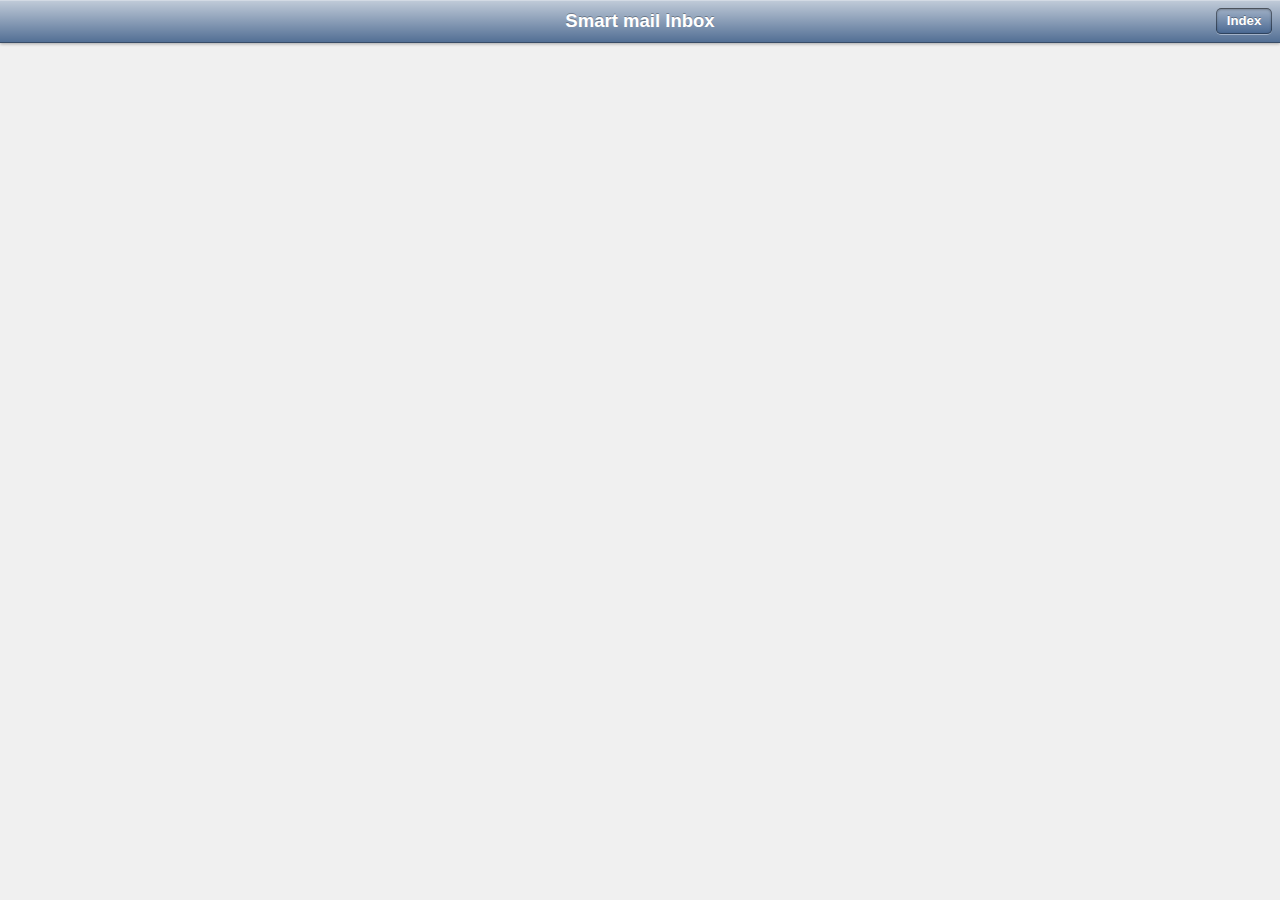
==== www/index.html @ 9f941db8 "Added baner" ====
<!DOCTYPE html>
<!--
    Licensed to the Apache Software Foundation (ASF) under one
    or more contributor license agreements.  See the NOTICE file
    distributed with this work for additional information
    regarding copyright ownership.  The ASF licenses this file
    to you under the Apache License, Version 2.0 (the
    "License"); you may not use this file except in compliance
    with the License.  You may obtain a copy of the License at

    http://www.apache.org/licenses/LICENSE-2.0

    Unless required by applicable law or agreed to in writing,
    software distributed under the License is distributed on an
    "AS IS" BASIS, WITHOUT WARRANTIES OR CONDITIONS OF ANY
     KIND, either express or implied.  See the License for the
    specific language governing permissions and limitations
    under the License.
-->
<html>
    <head>
        <link href="css/kendo.mobile.all.min.css" rel="stylesheet" />
        <meta charset="utf-8" />
        <meta name="format-detection" content="telephone=no" />
        <meta name="viewport" content="user-scalable=no, initial-scale=1, maximum-scale=1, minimum-scale=1, width=device-width, height=device-height, target-densitydpi=device-dpi" />
        <title>Demo</title>
    </head>
    <a href="../index.html">Back</a>
    <div data-role="view" id="edit-listview" data-title="Smart mail Inbox" data-init="listViewInit">
      <header data-role="header">
      <div data-role="navbar">
        <span data-role="view-title"></span>
        <a data-align="right" data-role="button" class="nav-button" href="#index">Index</a>
      </div>
    </div>
    </header>
    <ul id="list-edit-listview"></ul>
    <script id="itemTemplate" type="text/x-kendo-template">
        <a> #=ProductName# </a>
        <a href="\\#" data-role="button" class="delete" >Delete</a>
    </script>

    <body>
      <script type="text/javascript" src="phonegap.js"></script>
      <script type="text/javascript" src="js/jquery.min.js"></script>
      <script type="text/javascript" src="js/kendo.all.min.js"></script>
      <script type="text/javascript" src="js/index.js"></script>
      <script type="text/javascript">
        app.initialize();
        window.kendoMobileApplication = new kendo.mobile.Application(document.body);
      </script>
    </body>
</html>
---- www/css/kendo.mobile.all.min.css ----
/*
* Kendo UI Complete v2013.2.918 (http://kendoui.com)
* Copyright 2013 Telerik AD. All rights reserved.
*
* Kendo UI Complete commercial licenses may be obtained at
* https://www.kendoui.com/purchase/license-agreement/kendo-ui-complete-commercial.aspx
* If you do not own a commercial license, this file shall be governed by the trial license terms.
*/
@-ms-viewport{width:device-width}.km-root{font-size:.92em}.km-root a{color:inherit}.km-tablet{font-size:1em}.km-root *:focus{outline:0}.km-root,.km-pane{width:100%;height:100%;-ms-touch-action:none;-ms-content-zooming:none;-ms-user-select:none;-webkit-user-select:none;-webkit-text-size-adjust:none;-moz-text-size-adjust:none;text-size-adjust:none}.km-pane{font-family:sans-serif;overflow-x:hidden}.km-root>*,.km-header *,.km-footer *{margin:0;padding:0}.km-root *{-webkit-touch-callout:none;-webkit-tap-highlight-color:rgba(0,0,0,0)}.km-view{top:0;left:0;position:absolute;display:-moz-box;display:-webkit-box;display:-webkit-flex;display:-ms-flexbox;display:flex;height:100%;width:100%;-moz-box-orient:vertical;-webkit-box-orient:vertical;-webkit-flex-direction:column;-ms-flex-direction:column;flex-direction:column;-webkit-align-items:stretch;align-items:stretch;-webkit-align-content:stretch;align-content:stretch;vertical-align:top}:-moz-any(.km-view,.km-pane){overflow:hidden}.k-ff18 *:-moz-any(.km-view,.km-pane),.k-ff19 *:-moz-any(.km-view,.km-pane),.k-ff20 *:-moz-any(.km-view,.km-pane),.k-ff21 *:-moz-any(.km-view,.km-pane){position:relative}:-moz-any(.km-view){display:-moz-inline-box;display:flex}.km-content{min-height:1px;-moz-box-flex:1;-webkit-box-flex:1;-webkit-flex:1;-ms-flex:1;flex:1;-moz-box-align:stretch;-webkit-box-align:stretch;-ms-flex-align:stretch;flex-align:stretch;display:block;width:auto;overflow:hidden;position:relative}.km-content p,.km-content h1,.km-content h2,.km-content h3,.km-content h4,.km-content h5,.km-content h6{margin-left:1rem;margin-right:1rem}.km-header,.km-footer{display:block;display:-moz-box;-moz-box-orient:vertical;width:100%}:-moz-any(.km-scrollview)>div{display:inline-block}.km-header{padding:0}.km-footer{background:#1a1a1a}[data-role="layout"]{display:none}[data-role="view"],[data-role="drawer"]{visibility:hidden}.km-view{visibility:visible}.km-tabstrip{-moz-box-orient:horizontal;-webkit-box-orient:horizontal;-moz-box-align:start;-webkit-box-align:start;-ms-flex-align:start;flex-align:start;-webkit-flex-direction:row;-ms-flex-direction:row;flex-direction:row;-moz-box-pack:start;padding:0}.km-header,.km-footer{position:relative;z-index:1}@media all and (-webkit-min-device-pixel-ratio:10000),not all and (-webkit-min-device-pixel-ratio:0){.km-view{display:table}.km-header,.km-footer,.km-content{display:table-row}.km-header,.km-footer{height:1px}}.km-hide-title{display:none}.km-show-title:after{display:block;content:"\a0";height:0}.km-fill-title:after{height:auto}.km-footer .km-show-title:after{display:inline-block}.km-view-title,.km-dialog-title{position:relative;visibility:visible;text-align:center;font-size:1.4em;line-height:2.3em;margin-left:auto;margin-right:auto}.km-horizontal .km-view-title{line-height:2em}.km-toolbar,.km-navbar,.km-button,.km-buttongroup,.km-tabstrip,.km-blackberry li.km-actionsheet-cancel>a{background-origin:border-box;position:relative;display:inline-block;padding:.4em .7em;margin:.1rem;overflow:visible;text-decoration:none}.km-buttongroup,.km-tabstrip{padding:.4rem .7rem}.km-horizontal .km-tabstrip{padding:.2rem .7rem}.km-button{cursor:pointer;outline:0}.km-switch input[type=checkbox]{display:none}.km-switch,.km-checkbox{text-align:left;font-size:1rem;display:inline-block;width:6.4rem;height:2rem;line-height:2rem;position:relative;overflow:hidden}.km-switch-wrapper,.km-slider-wrapper{display:block;height:100%;width:100%;overflow:hidden}.km-switch-background,.km-slider-background{display:block;margin:0 1px 1px -5em;height:100%;width:200%}.km-switch-container{top:0;left:0;position:absolute;display:block;height:100%;width:100%;overflow:hidden;background:transparent;-moz-box-sizing:border-box;-webkit-box-sizing:border-box;box-sizing:border-box}.km-checkbox{width:1.8rem;height:1.8rem}.km-checkbox-checked:after{content:"\a0";display:block;width:100%;height:100%}.km-switch-handle{top:0;left:0;width:2.72em;height:100%;display:inline-block;margin:-1px 0 0 -1px;background-color:#000}.km-switch-label-on,.km-switch-label-off{display:block;width:130%;font-size:1em;line-height:2em;text-align:center;position:absolute;text-transform:uppercase}.km-switch-label-off{left:104%}.km-switch-label-on{left:-134%;text-shadow:0 -1px 0 rgba(0,0,0,0.3)}.km-badge,.km-detail{text-decoration:none;display:inline-block;vertical-align:middle;overflow:hidden;text-align:center;position:absolute;z-index:1;height:2em;font-size:.6rem;text-shadow:none}.km-badge{top:-1em;right:-1em;line-height:2em;margin-left:.5em;min-width:.9em;padding:0 .55em;-moz-background-clip:padding-box;-webkit-background-clip:padding-box;background-clip:padding-box}.km-tabstrip .km-badge{top:-0.2em;right:auto;margin-left:-1em}.km-detail{position:absolute;float:right;right:.8rem;top:50%;margin-top:-0.7rem;width:1.3rem;height:1.3rem;font-size:1rem;-moz-box-sizing:border-box;-webkit-box-sizing:border-box;box-sizing:border-box}.km-root .km-detaildisclose{font-size:.8em}:-moz-any(.km-detail){width:1rem;height:1rem}.km-listview-link:after{width:.5rem;height:.5rem;content:"\a0";display:inline-block;vertical-align:middle;margin-left:-0.2rem;border-style:solid;border-width:.24rem .24rem 0 0;-webkit-transform:rotate(45deg);-moz-transform:rotate(45deg);-ms-transform:rotate(45deg);-o-transform:rotate(45deg);transform:rotate(45deg)}.km-button::-moz-focus-inner{padding:0;border:0}.km-buttongroup{-webkit-margin-collapse:separate;margin-collapse:separate;margin:.5em auto}.km-root .km-buttongroup{padding:0;border-color:transparent;background:0;white-space:nowrap;display:table}.km-buttongroup>.km-button{display:table-cell}.km-root .km-buttongroup .km-button{margin:0;border-width:1px 0 1px 1px;padding:.48em .9em .44em}.km-tablet .km-buttongroup .km-button{padding:.4em .8em .34em}.km-root .km-navbar .km-buttongroup{font-size:.95rem;line-height:1em;margin:0 0 .2em;display:inline-block;height:1.5em;top:-2px}.km-tablet .km-navbar .km-buttongroup{top:-1px}.km-root .km-navbar .km-buttongroup>.km-button{font-size:1em;min-width:4rem;text-align:center}.km-tablet .km-navbar .km-buttongroup>.km-button{min-width:6rem}.km-view .km-buttongroup .km-button:last-child{border-right-width:1px}.km-scrollview{white-space:nowrap;overflow:hidden;width:100%}.km-scrollview>div>*{-webkit-transform:translatez(0)}.km-scrollview>div>[data-role=page]{vertical-align:top;display:inline-block;min-height:1px}.km-scrollview .km-virtual-page{min-height:1px;position:absolute;top:0;left:0;display:inline-block}:-moz-any(.k-ff18,.k-ff19,.k-ff20,.k-ff21) .km-scrollview>div{width:0}.km-pages{text-align:center;margin:0;padding:.6em 0 0}.km-pages li{display:inline-block;width:.5em;height:.55em;margin:0 .3em}.km-ios .km-buttongroup .km-button{font-size:1.2em;font-weight:bold}.km-ios .km-state-disabled .km-button,.km-android .km-state-disabled .km-button,.km-blackberry .km-state-disabled .km-button,.km-meego .km-state-disabled .km-button{color:#aaa;text-shadow:none}.km-tabstrip,.km-toolbar,.km-navbar{display:block;padding:.8em;margin:0;width:100%;border-width:0;-moz-box-sizing:border-box;-webkit-box-sizing:border-box;box-sizing:border-box}.km-tabstrip{text-align:center;word-spacing:-1em}.km-tabstrip .km-button{word-spacing:normal;box-shadow:none;-webkit-box-shadow:none;vertical-align:bottom}@media screen and (-webkit-min-device-pixel-ratio:0){.km-tabstrip{word-spacing:normal;width:100%}}.km-toolbar,.km-navbar{padding:0;-moz-box-flex:1;-webkit-box-flex:1;-webkit-flex:1;-ms-flex:1;flex:1;position:relative;overflow:hidden;display:block;border-width:0 0 1px 0;background-color:#fff}.km-root div:-moz-any(.km-toolbar,.km-navbar){overflow:visible}.km-toolbar .km-button,.km-navbar .km-button{margin-top:.5rem;margin-bottom:.5rem}.km-navbar .km-no-title{padding-top:.7rem;padding-bottom:.7rem}.km-horizontal .km-toolbar .km-button,.km-horizontal .km-navbar .km-button{margin-top:.3rem;margin-bottom:.3rem}.km-horizontal .km-navbar .km-no-title{padding-top:.5rem;padding-bottom:.5rem}.km-tablet.km-root .km-no-title{padding-top:.55rem;padding-bottom:.55rem}.km-tablet .km-navbar .km-button,.km-tablet .km-toolbar .km-button{margin-top:.45rem;margin-bottom:.45rem}.km-root .km-pane .km-navbar .km-no-title{visibility:visible;line-height:0}.km-tabstrip .km-button{font-family:Arial,Helvetica,sans-serif;color:#a8a8a8;padding:.4em .8em;border-width:0;border-color:transparent;background:0;margin:0;text-align:center}.km-tabstrip .km-button:first-child{border-left:0}.km-tabstrip .km-button:last-child{border-right:0}.km-listview-wrapper>ul:not(.km-listview){margin:0 auto}.km-list,.km-listview{padding:0;margin:0;list-style-type:none}.km-listinset,.km-listgroupinset{margin:1em}.km-listinset,.km-listgroupinset .km-list{overflow:hidden}.km-listview .km-switch{margin-top:-0.95rem;position:absolute;right:.8rem;top:50%}.km-listview .km-list{text-indent:0}.km-list>li,.km-root .km-listview-link,.km-root .km-listview-label{margin:0;display:block;position:relative;list-style-type:none;vertical-align:middle;-moz-box-sizing:border-box;-webkit-box-sizing:border-box;box-sizing:border-box;padding:.5em .7em}.km-list>li{line-height:1.6em;overflow:hidden}.km-virtual-list{position:relative;width:100%;-webkit-transform:translateZ(0)}.km-virtual-list>li{width:100%;position:absolute;top:0;-webkit-transform:translateZ(0)}.km-root .km-list .km-load-more{border-bottom:0}.km-list>li>*{line-height:normal}.km-group-title{display:block;font-weight:bold;padding:.2em 0;text-indent:.8em}.km-listgroupinset .km-group-title{margin-top:.65em;line-height:2em}.km-list:not(.km-virtual-list)>li:first-child{border-top:0}.km-list:not(.km-virtual-list)>li:last-child{border-bottom:0}.km-root .km-listview-link,.km-root .km-listview-label{line-height:inherit;text-decoration:none;margin:-0.5em -0.7em}.km-listview-link:after,.km-listview-label:after{border-color:#777;content:"\a0";display:block;position:absolute;right:1rem;top:50%;margin-top:-0.32rem}.km-filter-form{width:100%;padding:.5em 0;border:1px solid transparent;border-width:1px 0}.km-filter-wrap{position:relative;margin:0 .7em;padding:.2em .4em;border:1px solid transparent}.km-root .km-filter-wrap:before{display:inline-block;vertical-align:middle;content:"\e0e9";font-size:1.6em;width:1em;height:1em;margin-right:-1em;color:inherit}.km-tablet .km-filter-wrap{max-width:24em;margin:0 auto}.km-filter-wrap>input[type="search"]::-webkit-search-cancel-button{display:none}.km-filter-wrap input{width:100%;-moz-box-sizing:border-box;-webkit-box-sizing:border-box;box-sizing:border-box;border:0;background:transparent;-moz-appearance:none;-webkit-appearance:none;vertical-align:middle;padding:0 1.4em}.km-filter-reset{display:inline-block;margin-left:-1.6em;vertical-align:middle;text-align:center;z-index:1;text-decoration:none;height:100%}.km-filter-reset .km-clear{font-size:1.6em;width:1em;height:1em;display:block}.km-filter-reset>.km-text{position:absolute;top:-3333px;left:-3333px}.km-native-scroller{overflow:scroll;-webkit-overflow-scrolling:touch;-ms-touch-action:pan-x pan-y;-ms-overflow-style:-ms-autohiding-scrollbar;-ms-scroll-snap-type:proximity}.km-scroller-pull{width:100%;display:block;position:absolute;line-height:3em;font-size:1.4em;text-align:center;-webkit-transform:translate3d(0,-3em,0);-moz-transform:translate3d(0,-3em,0);-ms-transform:translate3d(0,-3em,0);-o-transform:translate3d(0,-3em,0);transform:translate3d(0,-3em,0)}.km-scroller-pull .km-template{display:inline-block;min-width:200px;text-align:left}.km-load-more .km-icon,.km-root .km-scroller-pull .km-icon{display:inline-block;height:2rem;margin-right:1rem;vertical-align:middle;width:2rem;font-size:2rem;-webkit-transform:rotate(0deg);-moz-transform:rotate(0deg);-ms-transform:rotate(0deg);-o-transform:rotate(0deg);transform:rotate(0deg);-webkit-transition:-webkit-transform 300ms linear;-moz-transition:-moz-transform 300ms linear;-ms-transition:-ms-transform 300ms linear;-o-transition:-o-transform 300ms linear;transition:transform 300ms linear}.km-root .km-scroller-release .km-icon{-webkit-transform:rotate(180deg);-moz-transform:rotate(180deg);-ms-transform:rotate(180deg);-o-transform:rotate(180deg);transform:rotate(180deg)}.km-root .km-scroller-refresh .km-icon{-webkit-transition:none;-moz-transition:none;-ms-transition:none;-o-transition:none;transition:none}.km-default-content{padding:1em}.km-item label:before,.km-item label.km-item-checked:after{position:absolute;content:" ";display:block;top:50%;left:.6em;width:36px;height:36px;margin-top:-18px}.km-detail .km-text{display:none}.km-detail .km-icon,.km-button .km-icon,.km-list .km-icon,.km-ios .km-button .km-icon{width:1em;height:1em;font-size:1.3em;margin-left:-0.3em;margin-right:.3em;vertical-align:text-top;display:inline-block;background-size:auto 100%}.km-button .km-icon{margin-top:-0.1em;margin-bottom:-0.1em}.km-root .km-view .km-notext{margin-left:0;margin-right:0}.km-list .km-switch{position:absolute;top:50%;right:.8rem;margin-top:-1rem}.km-root .km-rowinsert:after,.km-root .km-rowdelete:after,.km-root .km-contactadd:after,.km-root .km-detaildisclose:after,.km-root .km-rowinsert:before,.km-root .km-rowdelete:before,.km-root .km-contactadd:before,.km-root .km-detaildisclose:before,.km-detail .km-icon{left:.15em;top:.15em;line-height:1em;font-size:1em;position:absolute}.km-root .km-detaildisclose:after{left:.1em;top:.25em;text-align:center;font-weight:bold}.km-buttongroup .km-button .km-icon{width:1em;height:1em;font-size:1em;margin:0 .16em 0 0}.km-tabstrip .km-button .km-icon{width:2.5rem;height:2.5rem;font-size:2.5rem}.km-tabstrip .km-image,.km-tabstrip .km-button .km-icon{margin:.1rem auto 0;display:inline-block}.km-tabstrip .km-text{display:block}.km-phone .km-tabstrip .km-icon{height:2.2rem;width:2.2rem;font-size:2.2rem}.km-phone .km-horizontal .km-tabstrip .km-icon{height:2rem;width:2rem;font-size:2rem}.km-root .k-slider{line-height:.6em;position:relative;display:inline-block;vertical-align:middle;text-align:center}.km-root .k-slider-horizontal{width:50%;height:.6em;line-height:.6em}.km-list .k-slider{position:absolute;right:0;margin-top:-0.5em;top:50%}.km-root .k-slider-track{left:1em!important;right:1em;height:100%;display:block;position:absolute;border:.5em solid transparent;border-width:.5em 0}.km-root .k-slider-horizontal .k-slider-track{width:auto!important}.km-root .km-pane .k-slider-track{background-clip:padding-box}.km-root .k-slider-track,.km-root .k-slider-selection{margin-top:0;border-radius:5px;-moz-border-radius:5px;-webkit-border-radius:5px;box-shadow:inset 0 0 1px rgba(0,0,0,0.3);-webkit-box-shadow:inset 0 0 1px rgba(0,0,0,0.3)}.km-root .k-slider-horizontal .k-slider-selection{top:0;height:100%}.km-root .k-slider-items{margin:0}.km-root .k-slider .k-draghandle{text-indent:-3333px;left:0;width:1.2em;height:1.2em;display:block;position:absolute}.km-root .k-slider-hortizontal .k-draghandle{top:-0.4em}.km-root .k-slider-tooltip{display:none}.km-touch-scrollbar{position:absolute;visibility:hidden;z-index:200000;height:.4em;width:.4em;background-color:#333;opacity:0;-webkit-transform-origin:0 0;-moz-transform-origin:0 0;-ms-transform-origin:0 0;-o-transform-origin:0 0;transform-origin:0 0;-webkit-transition:opacity .3s linear;-moz-transition:opacity .3s linear;-ms-transition:opacity .3s linear;-o-transition:opacity .3s linear;transition:opacity .3s linear}.km-vertical-scrollbar{height:100%;right:2px;top:0}.km-horizontal-scrollbar{width:100%;left:0;bottom:2px}.km-scrollview,.km-scroll-container{-moz-user-select:none;-webkit-user-select:none;-ms-user-select:none;user-select:none;-moz-user-select:-moz-none;-webkit-margin-collapse:separate;margin-collapse:separate}.km-scroll-wrapper{position:relative}.km-scroll-header{position:absolute;z-index:1001;width:100%;top:0;left:0}.km-on-ios.km-black-translucent-status-bar.km-app .km-header .km-navbar{padding-top:1.4em;background-clip:border-box}.km-leftitem,.km-rightitem{z-index:1;position:absolute;right:.5em}.km-popup .km-rightitem{right:0}.km-leftitem{left:.5em;right:auto}.km-popup .km-leftitem{left:0}.km-leftitem,.km-rightitem{height:100%}.km-on-ios.km-black-translucent-status-bar.km-app .km-leftitem,.km-on-ios.km-black-translucent-status-bar.km-app .km-rightitem{height:auto}.km-leftitem>*,.km-rightitem>*{display:inline-block;vertical-align:middle}.km-leftitem:before,.km-rightitem:before{content:"\a0";display:inline-block;height:100%;width:0;vertical-align:middle}.km-dialog{position:absolute;min-width:19em;max-width:25em;overflow:hidden}.km-dialog-title{position:static;float:none;height:2.6em;margin-top:-2.6em;font-size:1.22em;line-height:3em}.km-dialog:before{content:"\a0";display:block;overflow:visible;width:100%;height:3em;opacity:.2}.km-dialog-content{font-weight:normal;min-height:2em;text-align:center}.km-dialog .km-button{display:block;margin:.4em;font-size:1.3em;text-align:center;padding:.44em;-moz-user-select:none;-webkit-user-select:none;-ms-user-select:none;user-select:none}.km-loader{top:50%;left:50%;width:180px;height:130px;opacity:.85;z-index:100000;padding:30px 30px;position:absolute;margin-top:-70px;margin-left:-90px;-moz-box-sizing:border-box;-webkit-box-sizing:border-box;box-sizing:border-box;background-color:black}.km-loader h1{font-size:1rem;color:white;text-align:center;vertical-align:middle}.km-loader .km-loading,.km-load-more .km-icon,.km-scroller-refresh .km-icon{animation:km-spin 1s infinite linear;-moz-animation:km-spin 1s infinite linear;-webkit-animation:km-spin 1s infinite linear;display:block;margin:0 auto;width:35px;height:35px;font-size:35px}.km-loader .km-loading:after,.km-load-more .km-icon:after{color:#ccc}.km-loading-left,.km-loading-right{display:none}@-webkit-keyframes km-spin{from{-webkit-transform:rotate(0deg)}to{-webkit-transform:rotate(360deg)}}@-moz-keyframes km-spin{from{-moz-transform:rotate(0deg)}to{-moz-transform:rotate(360deg)}}@-ms-keyframes km-spin{from{-ms-transform:rotate(0deg)}to{-ms-transform:rotate(360deg)}}@-o-keyframes km-spin{from{-o-transform:rotate(0deg)}to{-o-transform:rotate(360deg)}}.km-list input[type=text]:not(.k-input),.km-list input[type=password],.km-list input[type=search],.km-list input[type=number],.km-list input[type=tel],.km-list input[type=url],.km-list input[type=email],.km-list input[type=file],.km-list input[type=month],.km-list input[type=color],.km-list input[type=week],.km-list input[type=date],.km-list input[type=time],.km-list input[type=datetime],.km-list input[type=datetime-local],.km-list select:not([multiple]),.km-list .k-dropdown,.km-list textarea{width:50%;-moz-box-sizing:border-box;-webkit-box-sizing:border-box;box-sizing:border-box;font-size:1.2em;position:absolute;top:50%;line-height:normal;z-index:1;right:0;margin-top:-1em}.km-root .k-slider .k-tick,.km-root .k-slider .k-label,.km-root .k-slider .k-button{display:none}.km-list textarea{position:relative;width:-webkit-calc(50%+.7em);width:-moz-calc(50%+.7em);width:calc(50%+.7em);margin-right:-0.7em}.km-list input,.km-list select,.km-list textarea,.km-list input[type=checkbox],.km-list input[type=radio]{appearance:none;-moz-appearance:none;-webkit-appearance:none}.km-list input[type=checkbox],.km-list input[type=radio]{position:absolute;top:50%;right:.7em;margin-top:-0.5em;background:0}.km-root input,.km-root textarea{-moz-user-select:text;-webkit-user-select:text;-ms-user-select:text;user-select:text}.km-root input[readonly],.km-root select:not([multiple]){-moz-user-select:none;-webkit-user-select:none;-ms-user-select:none;user-select:none}.km-list textarea{top:0}.km-list .k-dropdown{line-height:1.4em}.km-list .k-dropdown,.km-list .k-dropdown .k-input{background-color:transparent}.km-root .k-dropdown-wrap{display:inline-block}.km-root .km-listview-label:after,.km-root input ~ .km-listview-link:after,.km-root textarea ~ .km-listview-link:after,.km-root select ~ .km-listview-link:after,.km-root .k-dropdown ~ .km-listview-link:after{display:none}.km-root .k-dropdown select,.km-root .k-dropdown .k-select{display:none}.km-root .km-list textarea{position:relative;float:right;margin-top:0;font-family:inherit}.km-root .km-popup .k-item,.km-actionsheet>li{list-style-type:none;padding:inherit 1em;border-bottom:1px solid #555;-moz-box-sizing:border-box;-webkit-box-sizing:border-box;box-sizing:border-box}.km-actionsheet>li{line-height:2em;border-bottom:0}.km-root .km-popup .k-list,.km-actionsheet{padding:0;margin:0}.km-root .km-popup .k-item:last-child,.km-actionsheet>li:last-child{border:0}.km-shim{left:0;bottom:0;position:absolute;width:100%;height:100%;background:rgba(0,0,0,0.6);z-index:10001;-moz-box-sizing:border-box;-webkit-box-sizing:border-box;box-sizing:border-box}.km-shim .k-animation-container,.km-actionsheet-wrapper{width:100%;box-shadow:none;-webkit-box-shadow:none;border:0}.km-shim .k-animation-container{width:auto}.km-listview-label input[type=radio],.km-listview-label input[type=checkbox]{border:0;font-size:inherit;width:1em;height:.9em}.km-load-more{display:block;padding:.3em 0 1.2em;height:3.2em;text-align:center}.km-root div.km-splitview{-moz-box-orient:horizontal;-webkit-box-orient:horizontal;-moz-box-direction:normal;-webkit-box-direction:normal;-webkit-flex-direction:row;-ms-flex-direction:row;flex-direction:row}.km-root .km-splitview.km-split-vertical{-moz-box-orient:vertical;-webkit-box-orient:vertical;-webkit-flex-direction:column;-ms-flex-direction:column;flex-direction:column}.km-splitview>.km-pane{-moz-box-flex:2;-webkit-box-flex:2;-webkit-flex:2;-ms-flex:2;flex:2;width:auto;height:auto}.km-splitview>.km-pane:first-child{-moz-box-flex:1;-webkit-box-flex:1;-webkit-flex:1;-ms-flex:1;flex:1}.km-split-horizontal>.km-pane{height:100%}.km-split-vertical>.km-pane>.km-view{display:-webkit-box}.km-pane{position:relative}.km-popup-wrapper,.km-modalview-wrapper{z-index:10001;position:relative;background:0;border:0;box-shadow:none;-webkit-box-shadow:none}.km-popup-overlay{position:absolute;top:0;left:0;width:100%;height:100%;z-index:10000}.km-popup-arrow,.km-popup-arrow:after,.km-down .km-popup-arrow:before{position:absolute;width:15px;height:15px;top:0;left:0;z-index:2}.km-left .km-popup-arrow,.km-right .km-popup-arrow{margin-top:-8px}.km-up .km-popup-arrow,.km-down .km-popup-arrow{margin-left:-8px}.km-popup-arrow:after,.km-down .km-popup-arrow:before{display:block;content:"\a0";width:0;height:0}.km-up .km-popup-arrow{top:auto;bottom:0}.km-left .km-popup-arrow{left:auto;right:0}.km-popup.km-pane{-moz-box-sizing:border-box;-webkit-box-sizing:border-box;box-sizing:border-box;width:100%;height:100%;min-height:100px}.km-modalview,.km-modalview-wrapper:before{overflow:hidden;position:relative;display:-moz-inline-box;display:-webkit-inline-box;display:-webkit-inline-flex;display:-ms-inline-flexbox;display:inline-flex;width:100%;height:100%;vertical-align:middle}.km-modalview .km-content{box-flex:1}.km-modalview-wrapper:before{margin-left:-1px;content:"\a0";width:0;display:inline-block}.km-stretched-view{display:-moz-box;display:-webkit-box;display:-webkit-flex;display:-ms-flexbox;display:flex}.km-stretched-view>*{width:100%}.km-on-wp .km-view,.km-on-wp .km-header,.km-on-wp .km-footer,.km-on-wp .km-slider,.km-on-wp .km-switch,.km-on-wp .km-filter-reset,.km-on-wp .km-shim .k-animation-container,.km-on-wp .km-scroll-container{transform:translateZ(0)}.km-pane,.km-on-ios .km-view,.km-on-ios .km-header,.km-on-ios .km-footer,.km-on-ios .km-slider,.km-on-ios .km-switch,.km-on-ios .km-group-title,.km-on-ios .km-list>li,.km-on-ios .km-filter-reset,.km-on-ios .km-shim .k-animation-container,.km-on-ios .km-scroll-container,.km-on-blackberry .km-view,.km-on-blackberry .km-content,.km-on-blackberry .km-header,.km-on-blackberry .km-footer,.km-on-blackberry .km-icon,.km-on-blackberry .km-switch,.km-on-blackberry .km-popup .k-item,.km-on-blackberry .km-actionsheet-wrapper{-webkit-transform:translatez(0)}.km-on-meego,.km-on-android{-webkit-transform:none}.km-on-android.km-2 .km-header,.km-on-android.km-2 .km-footer,.km-on-android .km-switch,.km-on-android.km-2 .km-list>li,.km-on-android.km-3 .km-listview-wrapper,.km-on-android.km-4 .km-listview-wrapper,.km-on-android.km-4 .km-content,.km-on-android .km-switch-handle,.km-android.km-on-android .km-switch-wrapper,.km-on-android .km-scroll-container,.km-on-meego .km-content,.km-on-meego .km-switch,.km-on-meego .km-icon,.km-on-meego .km-header,.km-on-meego .km-footer,.km-on-meego .km-content,.km-on-meego .km-switch-handle,.km-on-meego .km-switch-wrapper{-webkit-transform:translatez(0);-webkit-backface-visibility:hidden}.km-on-android.km-4 input{-webkit-user-modify:read-write-plaintext-only}.km-overlay{position:absolute;top:0;left:0;width:100%;height:100%;background:transparent;z-index:100000}.k-ff .km-scroll-container{padding-bottom:20px}.km-wp .km-view .km-absolute,.km-meego .km-view .km-absolute{position:absolute}.km-drawer,[data-role=drawer]{top:0;left:auto;width:250px}.km-drawer .km-header,.km-drawer .km-footer{z-index:0}.km-left-drawer{left:0}.km-right-drawer{right:0}.km-native-scrolling,.km-native-scrolling .km-view,.km-native-scrolling .km-splitview .km-pane{min-height:100%;height:auto;-ms-touch-action:auto!important;-webkit-transform:none}.km-native-scrolling .km-blackberry .km-content{min-height:auto}.km-native-scrolling .km-splitview{position:absolute}.km-native-scrolling .km-header{position:fixed;top:0}.km-native-scrolling .km-android .km-header{top:auto;bottom:0}.km-native-scrolling .km-footer{position:fixed;bottom:0}.km-native-scrolling .km-android .km-footer{top:0;bottom:auto}.km-native-scrolling .km-badge{z-index:auto}.km-native-scrolling .km-splitview .km-header,.km-native-scrolling .km-splitview .km-footer,.km-native-scrolling .km-popup.km-pane .km-header,.km-native-scrolling .km-popup.km-pane .km-footer{position:absolute}.km-native-scrolling .km-modalview .km-header,.km-native-scrolling .km-modalview .km-footer{position:relative}.km-native-scrolling .km-content{width:100%}.km-native-scrolling .km-shim,.km-native-scrolling .km-popup-overlay{position:fixed;top:0;bottom:0;height:auto!important}.km-native-scrolling .km-drawer{position:fixed;top:0}.km-native-scrolling>.km-pane>.km-loader{position:fixed;top:50%;margin-top:-2em}@font-face{font-family:"Kendo UI";src:url("images/kendoui.woff") format("woff"),url("images/kendoui.ttf") format("truetype")}body:before{font-family:"Kendo UI";content:"\a0";font-size:0;width:0;height:0;position:absolute;z-index:-1}.km-root .km-pane .km-view .km-icon{-webkit-background-clip:text;background-size:0}.km-icon{position:relative}.km-icon:after,.km-icon:before,.km-contactadd:after,.km-contactadd:before,.km-rowdelete:after,.km-rowdelete:before,.km-rowinsert:after,.km-rowinsert:before,.km-detaildisclose:after,.km-detaildisclose:before,.km-loading:after,.km-filter-wrap:before{position:relative;content:"\a0";display:block;width:100%;height:100%;text-align:left;vertical-align:middle;background-size:auto;font:1em/1em "Kendo UI"}.km-icon:before,.km-contactadd:before,.km-rowdelete:before,.km-rowinsert:before,.km-detaildisclose:before{position:absolute;margin-top:1px;color:rgba(0,0,0,0.7);display:none}.km-state-active .km-icon:before,.km-state-active .km-contactadd:before,.km-state-active .km-rowdelete:before,.km-state-active .km-rowinsert:before,.km-state-active .km-detaildisclose:before{display:block}.km-ios7 .km-detaildisclose:after{font-family:serif}.km-ios7 .km-icon:before,.km-ios7 .km-contactadd:before,.km-ios7 .km-rowdelete:before,.km-ios7 .km-rowinsert:before,.km-ios7 .km-detaildisclose:before{display:none}:-webkit-any(.km-ios):not(.km-android):not(.km-blackberry6):not(.km-blackberry7):not(.km-meego) .km-icon:after,:-webkit-any(.km-blackberry):not(.km-android):not(.km-blackberry6):not(.km-blackberry7):not(.km-meego) .km-icon:after{background-image:inherit;background-repeat:inherit;background-position:inherit;background-color:currentcolor;-webkit-background-clip:text;-webkit-text-fill-color:transparent}.km-root .km-pane.km-on-blackberry.km-blackberry6 .km-view .km-icon:after,.km-root .km-pane.km-on-blackberry.km-blackberry7 .km-view .km-icon:after,.km-root .km-pane.km-on-ios.km-ios4 .km-view .km-icon:after,.km-root .km-pane.km-pane.km-on-android .km-view span.km-icon:after,.km-root .km-pane.km-pane.km-on-meego .km-view span.km-icon:after{background:0;-webkit-text-fill-color:inherit}.km-contactadd:after,.km-contactadd:before,.km-rowinsert:after,.km-rowinsert:before{content:"\E039"}.km-rowdelete:after,.km-rowdelete:before{content:"\E03a"}.km-detaildisclose:after,.km-detaildisclose:before{content:"\E0E2"}.km-action:after,.km-action:before{content:"\e0ca"}.km-add:after,.km-add:before{content:"\e0cb"}.km-battery:after,.km-battery:before{content:"\e0ce"}.km-bookmarks:after,.km-bookmarks:before{content:"\e0cf"}.km-camera:after,.km-camera:before{content:"\e0d0"}.km-cart:after,.km-cart:before{content:"\e0d1"}.km-edit:after,.km-compose:after,.km-edit:before,.km-compose:before{content:"\e0d5"}.km-contacts:after,.km-contacts:before{content:"\e0e4"}.km-trash:after,.km-delete:after,.km-trash:before,.km-delete:before{content:"\e0ec"}.km-details:after,.km-details:before{content:"\e0e2"}.km-download:after,.km-downloads:after,.km-download:before,.km-downloads:before{content:"\e0d4"}.km-fastforward:after,.km-fastforward:before{content:"\e0d9"}.km-toprated:after,.km-favorites:after,.km-toprated:before,.km-favorites:before{content:"\e0d7"}.km-featured:after,.km-featured:before{content:"\e0d8"}.km-globe:after,.km-globe:before{content:"\e0dc"}.km-history:after,.km-history:before{content:"\e0e7"}.km-home:after,.km-home:before{content:"\e0dd"}.km-info:after,.km-about:after,.km-info:before,.km-about:before{content:"\e0de"}.km-more:after,.km-more:before{content:"\e0e0"}.km-mostrecent:after,.km-mostrecent:before{content:"\e0cc"}.km-mostviewed:after,.km-mostviewed:before{content:"\e0d6"}.km-organize:after,.km-organize:before{content:"\e0eb"}.km-pause:after,.km-pause:before{content:"\e0e3"}.km-play:after,.km-play:before{content:"\e0e5"}.km-recents:after,.km-recents:before{content:"\e0d2"}.km-refresh:after,.km-refresh:before{content:"\e0e6"}.km-reply:after,.km-reply:before{content:"\e0ed"}.km-rewind:after,.km-rewind:before{content:"\e0e8"}.km-search:after,.km-search:before{content:"\e0e9"}.km-settings:after,.km-settings:before{content:"\e0da"}.km-share:after,.km-share:before{content:"\e0df"}.km-sounds:after,.km-volume:after,.km-sounds:before,.km-volume:before{content:"\e0ef"}.km-stop:after,.km-stop:before{content:"\e0ea"}.km-wifi:after,.km-wifi:before{content:"\e0f0"}.km-android .km-more:after,.km-android .km-more:before{content:"\e0e1"}.km-meego .km-more:after,.km-meego .km-more:before{content:"\e0f1"}.km-wp .km-loading:after,.km-wp .km-load-more .km-icon:after,.km-wp .km-scroller-refresh .km-icon:after{content:"\e0f6"}.km-meego .km-loading:after,.km-meego .km-load-more .km-icon:after,.km-meego .km-scroller-refresh .km-icon:after{content:"\e0f6"}.km-root .km-android .km-loading:after,.km-android .km-load-more .km-icon:after,.km-root .km-android .km-scroller-refresh .km-icon:after{content:"\e0f6"}.km-scroller-pull .km-icon:after{content:"\e0f2"}.km-icon.km-phone:after,.km-ios7 .km-state-active .km-phone:after{content:"\e326"}.km-ios7 .km-detaildisclose:after{content:"i"}.km-ios7 .km-action:after{content:"\e199"}.km-ios7 .km-add:after{content:"\e200"}.km-ios7 .km-mostrecent:after{content:"\e201"}.km-ios7 .km-battery:after{content:"\e203"}.km-ios7 .km-bookmarks:after{content:"\e204"}.km-ios7 .km-camera:after{content:"\e205"}.km-ios7 .km-cart:after{content:"\e206"}.km-ios7 .km-recents:after{content:"\e207"}.km-ios7 .km-download:after,.km-ios7 .km-downloads:after{content:"\e209"}.km-ios7 .km-edit:after{content:"\e20a"}.km-ios7 .km-mostviewed:after{content:"\e20b"}.km-ios7 .km-toprated:after,.km-ios7 .km-favorites:after{content:"\e20c"}.km-ios7 .km-featured:after{content:"\e20d"}.km-ios7 .km-fastforward:after{content:"\e20e"}.km-ios7 .km-settings:after{content:"\e20f"}.km-ios7 .km-globe:after{content:"\e211"}.km-ios7 .km-home:after{content:"\e212"}.km-ios7 .km-info:after,.km-ios7 .km-about:after{content:"\e213"}.km-ios7 .km-share:after{content:"\e214"}.km-ios7 .km-more:after{content:"\e215"}.km-ios7 .km-details:after{content:"\e217"}.km-ios7 .km-pause:after{content:"\e218"}.km-ios7 .km-contacts:after{content:"\e219"}.km-ios7 .km-play:after{content:"\e21a"}.km-ios7 .km-refresh:after{content:"\e21b"}.km-ios7 .km-history:after{content:"\e21c"}.km-ios7 .km-rewind:after{content:"\e21d"}.km-ios7 .km-search:after{content:"\e21e"}.km-ios7 .km-stop:after{content:"\e21f"}.km-ios7 .km-organize:after{content:"\e220"}.km-ios7 .km-trash:after,.km-ios7 .km-delete:after{content:"\e221"}.km-ios7 .km-reply:after{content:"\e222"}.km-ios7 .km-forward:after{content:"\e223"}.km-ios7 .km-sounds:after,.km-ios7 .km-volume:after{content:"\e224"}.km-ios7 .km-wifi:after{content:"\e225"}.km-ios7 .km-phone:after{content:"\e226"}.km-ios7 .km-state-active .km-action:after{content:"\e299"}.km-ios7 .km-state-active .km-add:after{content:"\e300"}.km-ios7 .km-state-active .km-mostrecent:after{content:"\e301"}.km-ios7 .km-state-active .km-battery:after{content:"\e303"}.km-ios7 .km-state-active .km-bookmarks:after{content:"\e304"}.km-ios7 .km-state-active .km-camera:after{content:"\e305"}.km-ios7 .km-state-active .km-cart:after{content:"\e306"}.km-ios7 .km-state-active .km-recents:after{content:"\e307"}.km-ios7 .km-state-active .km-download:after,.km-ios7 .km-state-active .km-downloads:after{content:"\e309"}.km-ios7 .km-state-active .km-edit:after{content:"\e30a"}.km-ios7 .km-state-active .km-mostviewed:after{content:"\e30b"}.km-ios7 .km-state-active .km-toprated:after,.km-ios7 .km-state-active .km-favorites:after{content:"\e30c"}.km-ios7 .km-state-active .km-featured:after{content:"\e30d"}.km-ios7 .km-state-active .km-fastforward:after{content:"\e30e"}.km-ios7 .km-state-active .km-settings:after{content:"\e30f"}.km-ios7 .km-state-active .km-globe:after{content:"\e311"}.km-ios7 .km-state-active .km-home:after{content:"\e312"}.km-ios7 .km-state-active .km-info:after,.km-ios7 .km-state-active .km-about:after{content:"\e313"}.km-ios7 .km-state-active .km-share:after{content:"\e314"}.km-ios7 .km-state-active .km-more:after{content:"\e315"}.km-ios7 .km-state-active .km-details:after{content:"\e317"}.km-ios7 .km-state-active .km-pause:after{content:"\e318"}.km-ios7 .km-state-active .km-contacts:after{content:"\e319"}.km-ios7 .km-state-active .km-play:after{content:"\e31a"}.km-ios7 .km-state-active .km-refresh:after{content:"\e31b"}.km-ios7 .km-state-active .km-history:after{content:"\e31c"}.km-ios7 .km-state-active .km-rewind:after{content:"\e31d"}.km-ios7 .km-state-active .km-search:after{content:"\e31e"}.km-ios7 .km-state-active .km-stop:after{content:"\e31f"}.km-ios7 .km-state-active .km-organize:after{content:"\e320"}.km-ios7 .km-state-active .km-trash:after,.km-ios7 .km-state-active .km-delete:after{content:"\e321"}.km-ios7 .km-state-active .km-reply:after{content:"\e322"}.km-ios7 .km-state-active .km-forward:after{content:"\e323"}.km-ios7 .km-state-active .km-sounds:after,.km-ios7 .km-state-active .km-volume:after{content:"\e324"}.km-ios7 .km-state-active .km-wifi:after{content:"\e325"}.km-wp .km-scroller-pull .km-icon:after{content:"\E0D4"}.km-on-wp.km-app .km-icon:after,.km-on-wp.km-app .km-filter-wrap:before,.km-on-wp.km-app .km-state-active .km-icon:after{color:transparent;background-image:url("images/wp8_icons.png");background-size:auto 100%;height:1em;margin-top:0;vertical-align:middle}.km-wp-light.km-app .km-icon:after,.km-wp-light.km-app .km-filter-wrap:before{background-image:url("images/wp8_inverseicons.png")}.km-on-wp.km-app .km-icon{line-height:1em}.km-on-wp.km-app .km-icon:before{display:none}.km-on-wp.km-app .km-action:after{background-position-x:20%}.km-on-wp.km-app .km-add:after,.km-on-wp.km-app .km-filter-reset .km-clear:after{background-position-x:22%}.km-on-wp.km-app .km-battery:after{background-position-x:24%}.km-on-wp.km-app .km-bookmarks:after{background-position-x:26%}.km-on-wp.km-app .km-camera:after{background-position-x:28%}.km-on-wp.km-app .km-cart:after{background-position-x:30%}.km-on-wp.km-app .km-edit:after,.km-on-wp.km-app .km-compose:after{background-position-x:32%}.km-on-wp.km-app .km-contacts:after{background-position-x:34%}.km-on-wp.km-app .km-trash:after,.km-on-wp.km-app .km-delete:after{background-position-x:36%}.km-on-wp.km-app .km-details:after{background-position-x:38%}.km-on-wp.km-app .km-download:after,.km-on-wp.km-app .km-downloads:after{background-position-x:40%}.km-on-wp.km-app .km-fastforward:after{background-position-x:42%}.km-on-wp.km-app .km-toprated:after,.km-on-wp.km-app .km-favorites:after{background-position-x:44%}.km-on-wp.km-app .km-featured:after{background-position-x:46%}.km-on-wp.km-app .km-globe:after{background-position-x:48%}.km-on-wp.km-app .km-history:after{background-position-x:50%}.km-on-wp.km-app .km-home:after{background-position-x:52%}.km-on-wp.km-app .km-info:after,.km-on-wp.km-app .km-about:after{background-position-x:54%}.km-on-wp.km-app .km-more:after{background-position-x:56%}.km-on-wp.km-app .km-mostrecent:after{background-position-x:58%}.km-on-wp.km-app .km-mostviewed:after{background-position-x:60%}.km-on-wp.km-app .km-organize:after{background-position-x:62%}.km-on-wp.km-app .km-pause:after{background-position-x:64%}.km-on-wp.km-app .km-play:after{background-position-x:66%}.km-on-wp.km-app .km-recents:after{background-position-x:68%}.km-on-wp.km-app .km-refresh:after{background-position-x:70%}.km-on-wp.km-app .km-reply:after{background-position-x:72%}.km-on-wp.km-app .km-rewind:after{background-position-x:74%}.km-on-wp.km-app .km-search:after,.km-on-wp.km-app .km-filter-wrap:before{background-position-x:76%}.km-on-wp.km-app .km-settings:after{background-position-x:78%}.km-on-wp.km-app .km-share:after{background-position-x:80%}.km-on-wp.km-app .km-sounds:after,.km-on-wp.km-app .km-volume:after{background-position-x:82%}.km-on-wp.km-app .km-stop:after{background-position-x:84%}.km-on-wp.km-app .km-wifi:after{background-position-x:86%}.km-on-wp.km-app.km-android .km-more:after{background-position-x:88%}.km-on-wp.km-app.km-meego .km-more:after{background-position-x:90%}.km-on-wp.km-app.km-meego .km-loading:after,.km-on-wp.km-app.km-meego .km-load-more .km-icon:after,.km-on-wp.km-app.km-meego .km-scroller-refresh .km-icon:after{background-position-x:94%}.km-on-wp.km-app .km-scroller-pull .km-icon:after{background-position-x:100%}.km-on-wp.km-app .km-filter-wrap:before{display:inline-block;content:"\a0"}.km-on-wp.km-app .km-filter-reset .km-clear:after{transform:rotate(45deg)}@media only screen and (height:320px) and (orientation:landscape){.km-ios6{height:100%!important}}.km-ios:after{content:url("images/back.png");display:none}.km-ios{background:#fff;font:bold .9em HelveticaNeue,sans-serif}.km-ios .km-view{overflow:hidden}.km-ios .km-view-title,.km-ios .km-dialog-title{position:relative;visibility:visible;text-align:center;color:#fff;font-size:1.4em;line-height:2.3em;font-weight:bold;text-shadow:0 -1px rgba(0,0,0,0.3);margin-left:auto;margin-right:auto;box-shadow:inset 0 -1px 0 rgba(0,0,0,0.3);-webkit-box-shadow:inset 0 -1px 0 rgba(0,0,0,0.3)}.km-ios.km-horizontal .km-view-title{line-height:2em}.km-ios .km-toolbar,.km-ios .km-navbar,.km-ios .km-button,.km-ios .km-tabstrip,.km-ios .km-popup .k-item,.km-ios .km-actionsheet>li>a{background-image:-webkit-gradient(linear,50% 0,50% 100%,color-stop(0,rgba(255,255,255,0.5)),color-stop(0.06,rgba(255,255,255,0.45)),color-stop(0.5,rgba(255,255,255,0.2)),color-stop(0.5,rgba(255,255,255,0.15)),color-stop(1,rgba(100,100,100,0)));background-image:-moz-linear-gradient(top,rgba(255,255,255,0.5),rgba(255,255,255,0.45) 6%,rgba(255,255,255,0.2) 50%,rgba(255,255,255,0.15) 50%,rgba(100,100,100,0));background-image:linear-gradient(top,rgba(255,255,255,0.5),rgba(255,255,255,0.45) 6%,rgba(255,255,255,0.2) 50%,rgba(255,255,255,0.15) 50%,rgba(100,100,100,0));background-image:-ms-linear-gradient(top,rgba(255,255,255,0.5),rgba(255,255,255,0.45) 6%,rgba(255,255,255,0.2) 50%,rgba(255,255,255,0.15) 50%,rgba(100,100,100,0));background-image:-o-linear-gradient(top,rgba(255,255,255,0.5),rgba(255,255,255,0.45) 6%,rgba(255,255,255,0.2) 50%,rgba(255,255,255,0.15) 50%,rgba(100,100,100,0));-webkit-tap-highlight-color:rgba(0,0,0,0);color:#FFF;overflow:visible;border-radius:5px;-moz-border-radius:5px;-webkit-border-radius:5px;text-shadow:0 -1px rgba(0,0,0,0.3);text-decoration:none;border:1px solid #394d68;border-color:#2f3740 #394d68 #375073;background-color:#7185a2}.km-ios .km-button{text-align:center;border-width:0;border-bottom:1px solid rgba(255,255,255,0.5);padding:.4em .8em;background:transparent,#496b9a;background-image:-webkit-gradient(linear,50% 0,50% 100%,color-stop(0,rgba(255,255,255,0.35)),color-stop(0.5,rgba(255,255,255,0.1)),color-stop(0.5,rgba(255,255,255,0)),color-stop(1,rgba(255,255,255,0)));background-image:-moz-linear-gradient(top,rgba(255,255,255,0.35),rgba(255,255,255,0.1) 50%,rgba(255,255,255,0) 50%,rgba(255,255,255,0));background-image:linear-gradient(top,rgba(255,255,255,0.35),rgba(255,255,255,0.1) 50%,rgba(255,255,255,0) 50%,rgba(255,255,255,0));background-image:-ms-linear-gradient(top,rgba(255,255,255,0.35),rgba(255,255,255,0.1) 50%,rgba(255,255,255,0) 50%,rgba(255,255,255,0));background-image:-o-linear-gradient(top,rgba(255,255,255,0.35),rgba(255,255,255,0.1) 50%,rgba(255,255,255,0) 50%,rgba(255,255,255,0));box-shadow:inset 0 0 0 1px rgba(0,0,0,.3),inset 0 1px 3px rgba(0,0,0,.5);-webkit-box-shadow:inset 0 0 0 1px rgba(0,0,0,.3),inset 0 1px 3px rgba(0,0,0,.5)}.km-ios .km-button:active,.km-ios .km-button.km-state-active{background-color:#264e8c;box-shadow:inset 0 0 0 1px rgba(0,0,0,.3),inset 0 1px 3px rgba(0,0,0,.5),inset 0 0 0 1000px rgba(0,0,0,.2);-webkit-box-shadow:inset 0 0 0 1px rgba(0,0,0,.3),inset 0 1px 3px rgba(0,0,0,.5),inset 0 0 0 1000px rgba(0,0,0,.2)}.km-ios li.km-state-active{border-width:0;color:white}.km-ios :-webkit-any(.km-back){overflow:hidden;margin-left:-1em;padding-left:2.1em;-webkit-mask-image:url("images/back.png");-webkit-mask-size:auto 100%;-webkit-mask-repeat:no-repeat;-webkit-mask-position-x:1em}.km-ios .km-back:after{content:"\a0";display:none;position:absolute;left:1em;top:0;bottom:0;width:12px;background:url("[data-uri]");-webkit-background-size:auto 100%;background-size:auto 100%;background-repeat:no-repeat}.km-ios :-webkit-any(.km-back):after{display:block}.km-ios.km-on-android :-webkit-any(.km-back){-webkit-mask-image:none;padding-left:.8em;margin-left:0}.km-ios.km-on-android :-webkit-any(.km-back):after{display:none}.km-ios :-moz-any(.km-back){overflow:hidden;margin-left:0;padding-left:1.4em;background-size:auto 100%;clip-path:url('data:image/svg+xml;utf-8,<svg xmlns=%22http:%2F%2Fwww.w3.org%2F2000%2Fsvg%22 viewBox=%220 0 1 1%22><clipPath id=%22backbutton%22 clipPathUnits=%22objectBoundingBox%22><path fill=%22black%22 d=%22M8.7,1c0,0-8,0-8,0C0,1,0.2,1,0,0.5 C0.2-0,0,0,0.5,0H9V1z%22%2F><%2FclipPath><%2Fsvg>#backbutton')}.km-ios :-moz-any(.km-back):after{display:block;left:0}.km-ios .km-switch{width:5rem;height:1.8rem;line-height:1.65rem;overflow:hidden;font-family:HelveticaNeue,Arial,sans-serif}.km-ios4 .km-switch{width:6.4rem;height:2rem;line-height:2rem}.km-ios .km-switch-wrapper{overflow:hidden;background-color:#f0f0f0}.km-ios .km-switch-background,.km-ios .k-slider-selection{background:4.25em 0 no-repeat #007ee9;background-image:-webkit-gradient(linear,50% 0,50% 100%,color-stop(0,#dbdbdb),color-stop(0.5,#eee));background-image:-moz-linear-gradient(top,#dbdbdb,#eee 50%);background-image:linear-gradient(top,#dbdbdb,#eee 50%);background-image:-ms-linear-gradient(top,#dbdbdb,#eee 50%);background-image:-o-linear-gradient(top,#dbdbdb,#eee 50%)}.km-ios .km-switch-background,.km-ios .k-slider-horizontal .k-slider-selection{margin-left:-3.4rem}.km-ios4 .km-switch-background{background-color:#3074e7;background-position:6.4em 0;margin-left:-6rem}.km-ios .km-switch-background:after{content:"\a0";display:inline-block;margin:0 0 0 .3rem;width:78%;height:50%;line-height:100%;vertical-align:bottom;background-image:-webkit-gradient(linear,50% 0,50% 100%,color-stop(0,rgba(255,255,255,0.14)),color-stop(1,rgba(255,255,255,0.4)));background-image:-moz-linear-gradient(top,rgba(255,255,255,0.14) 0,rgba(255,255,255,0.4));background-image:linear-gradient(top,rgba(255,255,255,0.14) 0,rgba(255,255,255,0.4));background-image:-ms-linear-gradient(top,rgba(255,255,255,0.14) 0,rgba(255,255,255,0.4));background-image:-o-linear-gradient(top,rgba(255,255,255,0.14) 0,rgba(255,255,255,0.4))}.km-ios4 .km-switch-background:after{margin:0;width:100%;height:58%}.km-ios .km-switch-container{padding:1px 0 1px 1px;border-width:0;box-shadow:inset 0 2px 2px 0 rgba(0,0,0,.3),inset 0 -1px 1px 0 rgba(0,0,0,.2);-webkit-box-shadow:inset 0 2px 2px 0 rgba(0,0,0,.3),inset 0 -1px 1px 0 rgba(0,0,0,.2);background-image:-webkit-gradient(linear,50% 0,50% 100%,color-stop(0,rgba(0,0,0,0)),color-stop(0.95,rgba(0,0,0,0)),color-stop(1,rgba(0,0,0,0.2)));background-image:-moz-linear-gradient(top,rgba(0,0,0,0),rgba(0,0,0,0) 95%,rgba(0,0,0,0.2));background-image:linear-gradient(top,rgba(0,0,0,0),rgba(0,0,0,0) 95%,rgba(0,0,0,0.2));background-image:-ms-linear-gradient(top,rgba(0,0,0,0),rgba(0,0,0,0) 95%,rgba(0,0,0,0.2));background-image:-o-linear-gradient(top,rgba(0,0,0,0),rgba(0,0,0,0) 95%,rgba(0,0,0,0.2))}.km-ios4 .km-switch-container{padding:0;border:1px solid #999}.km-ios .km-checkbox{border:3px solid #e5e5e5;background-color:#fff;border-radius:15px;-moz-border-radius:15px;-webkit-border-radius:15px;-webkit-transition:all 100ms ease-out;-moz-transition:all 100ms ease-out;-ms-transition:all 100ms ease-out;-o-transition:all 100ms ease-out;transition:all 100ms ease-out}.km-ios .km-checkbox-checked{border-color:#fff;background-color:#b00;background-image:-webkit-gradient(linear,50% 0,50% 100%,color-stop(0,#f1969b),color-stop(0.5,rgba(230,70,78,0.5)),color-stop(0.5,rgba(222,11,21,0.5)),color-stop(1,rgba(183,0,0,0)));background-image:-moz-linear-gradient(top,#f1969b,rgba(230,70,78,0.5) 50%,rgba(222,11,21,0.5) 50%,rgba(183,0,0,0));background-image:linear-gradient(top,#f1969b,rgba(230,70,78,0.5) 50%,rgba(222,11,21,0.5) 50%,rgba(183,0,0,0));background-image:-ms-linear-gradient(top,#f1969b,rgba(230,70,78,0.5) 50%,rgba(222,11,21,0.5) 50%,rgba(183,0,0,0));background-image:-o-linear-gradient(top,#f1969b,rgba(230,70,78,0.5) 50%,rgba(222,11,21,0.5) 50%,rgba(183,0,0,0));box-shadow:0 2px 3px #333;-webkit-box-shadow:0 2px 3px #333}.km-ios .km-switch-handle{width:1.6em;margin:-1px 3px 0 -1px;border:1px solid rgba(102,102,102,0.8);box-shadow:inset 0 0 0 1px #fff;-webkit-box-shadow:inset 0 0 0 1px #fff;background-image:-webkit-gradient(linear,50% 0,50% 100%,color-stop(0,#fff),color-stop(0.05,#d7d7d7),color-stop(1,#fff));background-image:-moz-linear-gradient(top,#fff,#d7d7d7 5%,#fff);background-image:linear-gradient(top,#fff,#d7d7d7 5%,#fff);background-image:-ms-linear-gradient(top,#fff,#d7d7d7 5%,#fff);background-image:-o-linear-gradient(top,#fff,#d7d7d7 5%,#fff)}.km-ios4 .km-switch-handle{width:2.72em;margin:-1px 0 0 -1px}.km-ios .km-switch-label-off{left:1.5em;color:#7f7f7f}.km-ios .km-switch-label-on{left:-3em;color:#fff}.km-ios .km-switch-label-on,.km-ios .km-switch-label-off{width:195%;font-size:1em;line-height:1.5em;vertical-align:middle}.km-ios4 .km-switch-label-on,.km-ios4 .km-switch-label-off{width:130%;line-height:1.8em}.km-ios4 .km-switch-label-off{left:104%}.km-ios4 .km-switch-label-on{left:-134%}.km-ios .km-switch-handle,.km-ios .km-switch-wrapper,.km-ios .km-switch-container,.km-ios .km-switch-background{border-radius:1.3em;-moz-border-radius:1.3em;-webkit-border-radius:1.3em}.km-ios .km-switch-container,.km-ios .km-switch-wrapper{border-radius:1.5em;-moz-border-radius:1.5em;-webkit-border-radius:1.5em;-moz-box-sizing:border-box;-webkit-box-sizing:border-box;box-sizing:border-box;border:1px solid #f0f0f0;background-clip:content-box}.km-ios4 .km-switch-handle,.km-ios4 .km-switch-wrapper,.km-ios4 .km-switch-container,.km-ios4 .km-switch-background{border-radius:5px;-moz-border-radius:5px;-webkit-border-radius:5px}.km-ios .km-switch-background:after{border-radius:1em 1em .5em .5em;-moz-border-radius:1em 1em .5em .5em;-webkit-border-radius:1em 1em .5em .5em}.km-ios4 .km-switch-background:after{border-radius:none;-moz-border-radius:none;-webkit-border-radius:none}.km-ios .km-badge,.km-ios .km-detail{background-image:-webkit-gradient(linear,50% 0,50% 100%,color-stop(0,rgba(255,255,255,0.5)),color-stop(0.5,rgba(255,255,255,0.2)),color-stop(0.5,rgba(255,255,255,0.1)),color-stop(1,rgba(255,255,255,0)));background-image:-moz-linear-gradient(top,rgba(255,255,255,0.5),rgba(255,255,255,0.2) 50%,rgba(255,255,255,0.1) 50%,rgba(255,255,255,0));background-image:linear-gradient(top,rgba(255,255,255,0.5),rgba(255,255,255,0.2) 50%,rgba(255,255,255,0.1) 50%,rgba(255,255,255,0));background-image:-ms-linear-gradient(top,rgba(255,255,255,0.5),rgba(255,255,255,0.2) 50%,rgba(255,255,255,0.1) 50%,rgba(255,255,255,0));background-image:-o-linear-gradient(top,rgba(255,255,255,0.5),rgba(255,255,255,0.2) 50%,rgba(255,255,255,0.1) 50%,rgba(255,255,255,0));color:#FFF;background-color:#bc0404;border-radius:3em;-moz-border-radius:3em;-webkit-border-radius:3em;box-shadow:inset 0 0 0 .16rem #fff,0 1px 3px rgba(0,0,0,.5);-webkit-box-shadow:inset 0 0 0 .16rem #fff,0 1px 3px rgba(0,0,0,.5)}.km-ios .km-detail{border:0;background-color:#1f6dd8}.km-ios .km-detail:active,.km-ios .km-detail.km-state-active{-webkit-box-shadow:inset 0 0 0 .16rem #fff,0 1px 3px rgba(0,0,0,.5),inset 0 0 0 1000px rgba(0,0,0,.2);box-shadow:inset 0 0 0 .16rem #fff,0 1px 3px rgba(0,0,0,.5),inset 0 0 0 1000px rgba(0,0,0,.2)}.km-ios .km-listview .km-switch{margin-top:-0.85rem}.km-ios4 .km-listview .km-switch{margin-top:-1rem}.km-ios .km-filter-form{color:#b1b3b8;border-color:currentcolor;background-color:currentcolor;background-image:-webkit-gradient(linear,50% 0,50% 100%,color-stop(0,rgba(255,255,255,0.6)),color-stop(1,rgba(255,255,255,0.3)));background-image:-moz-linear-gradient(top,rgba(255,255,255,0.6),rgba(255,255,255,0.3));background-image:linear-gradient(top,rgba(255,255,255,0.6),rgba(255,255,255,0.3));background-image:-ms-linear-gradient(top,rgba(255,255,255,0.6),rgba(255,255,255,0.3));background-image:-o-linear-gradient(top,rgba(255,255,255,0.6),rgba(255,255,255,0.3))}.km-ios .km-filter-wrap{color:inherit;border-radius:2em;-moz-border-radius:2em;-webkit-border-radius:2em;box-shadow:inset 0 1px 3px #b1b3b8;-webkit-box-shadow:inset 0 1px 3px #b1b3b8;box-shadow:inset 0 1px 3px currentcolor;-webkit-box-shadow:inset 0 1px 3px currentcolor;border-color:currentcolor;background:transparent}.km-ios .km-listview-wrapper .km-filter-wrap{background:#fff}.km-ios .km-filter-wrap:before,.km-ios .km-filter-reset .km-clear{color:#adadad}.km-ios .km-filter-wrap .km-clear:after{content:"\e031"}.km-ios .km-icon{color:#fff}.km-ios .km-list li>.km-icon,.km-ios .km-listview-link>.km-icon{color:#000}.km-ios li.km-state-active .km-icon{color:#fff}.km-ios .km-detail .km-icon{color:#fff}.km-ios :-moz-any(.km-detail) .km-icon{top:5%;left:7%}.km-ios .km-button .km-icon:before,.km-ios .km-button .km-contactadd:before,.km-ios .km-button .km-rowdelete:before,.km-ios .km-button .km-rowinsert:before,.km-ios .km-button .km-detaildisclose:before{display:block;color:rgba(0,0,0,0.3);margin-top:-1px}.km-ios .km-rowinsert{background-color:#24870d}.km-ios .km-rowdelete{background-color:#b01b1a}.km-ios .km-buttongroup{border:0;background:0;padding:0 1px 1px 0}.km-ios .km-buttongroup .km-button,.km-tablet .km-ios .km-buttongroup .km-button{border-radius:0;-moz-border-radius:0;-webkit-border-radius:0;border-width:1px;border-right-width:0;border-color:rgba(0,0,0,0.3);box-shadow:0 1px 0 0 rgba(255,255,255,0.4);-webkit-box-shadow:0 1px 0 0 rgba(255,255,255,0.4)}.km-tablet .km-ios .km-buttongroup .km-button:not(.km-state-active),.km-ios .km-header>.km-buttongroup .km-button:not(.km-state-active),.km-ios .km-footer>.km-buttongroup .km-button:not(.km-state-active),.km-ios .km-content .km-buttongroup .km-button:not(.km-state-active){color:#929292;text-shadow:0 1px rgba(255,255,255,0.8)}.km-ios .km-header>.km-buttongroup .km-button,.km-ios .km-footer>.km-buttongroup .km-button,.km-ios .km-content .km-buttongroup .km-button{background-color:#fff;background-image:-webkit-gradient(linear,50% 0,50% 100%,color-stop(0,rgba(0,0,0,0)),color-stop(0.5,rgba(0,0,0,0.12)),color-stop(1,rgba(0,0,0,0.25)));background-image:-moz-linear-gradient(top,rgba(0,0,0,0),rgba(0,0,0,0.12) 50%,rgba(0,0,0,0.25));background-image:linear-gradient(top,rgba(0,0,0,0),rgba(0,0,0,0.12) 50%,rgba(0,0,0,0.25));background-image:-ms-linear-gradient(top,rgba(0,0,0,0),rgba(0,0,0,0.12) 50%,rgba(0,0,0,0.25));background-image:-o-linear-gradient(top,rgba(0,0,0,0),rgba(0,0,0,0.12) 50%,rgba(0,0,0,0.25))}.km-ios .km-navbar .km-buttongroup .km-button:not(.km-state-active){background-color:transparent}.km-ios .km-view .km-buttongroup .km-button:first-child{-webkit-border-bottom-left-radius:5pt;-webkit-border-top-left-radius:5pt;border-radius:5pt 0 0 5pt;-moz-border-radius:5pt 0 0 5pt;-webkit-border-radius:5pt 0 0 5pt}.km-ios .km-view .km-buttongroup .km-button:last-child{-webkit-border-bottom-right-radius:5pt;-webkit-border-top-right-radius:5pt;border-radius:0 5pt 5pt 0;-moz-border-radius:0 5pt 5pt 0;-webkit-border-radius:0 5pt 5pt 0}.km-ios .km-buttongroup .km-button:last-child{border-right-width:1px}.km-ios .km-buttongroup .km-state-active{text-shadow:none;border-width:1px 0 1px 1px;-webkit-box-shadow:0 1px 0 0 rgba(255,255,255,.4),inset 0 0 0 1000px rgba(0,0,0,.2);box-shadow:0 1px 0 0 rgba(255,255,255,.4),inset 0 0 0 1000px rgba(0,0,0,.2)}.km-ios .km-header>.km-buttongroup .km-state-active,.km-ios .km-footer>.km-buttongroup .km-state-active,.km-ios .km-content .km-buttongroup .km-state-active{color:#fff;border-color:rgba(0,0,0,0.4);background-color:#3d7eeb;background-image:-webkit-gradient(linear,50% 0,50% 100%,color-stop(0,rgba(0,0,0,0.3)),color-stop(0.5,rgba(0,0,0,0)),color-stop(0.5,rgba(255,255,255,0.05)),color-stop(1,rgba(255,255,255,0.25)));background-image:-moz-linear-gradient(top,rgba(0,0,0,0.3),rgba(0,0,0,0) 50%,rgba(255,255,255,0.05) 50%,rgba(255,255,255,0.25));background-image:linear-gradient(top,rgba(0,0,0,0.3),rgba(0,0,0,0) 50%,rgba(255,255,255,0.05) 50%,rgba(255,255,255,0.25));background-image:-ms-linear-gradient(top,rgba(0,0,0,0.3),rgba(0,0,0,0) 50%,rgba(255,255,255,0.05) 50%,rgba(255,255,255,0.25));background-image:-o-linear-gradient(top,rgba(0,0,0,0.3),rgba(0,0,0,0) 50%,rgba(255,255,255,0.05) 50%,rgba(255,255,255,0.25));box-shadow:inset -1px 0 2px rgba(0,0,0,0.3);-webkit-box-shadow:inset -1px 0 2px rgba(0,0,0,0.3)}.km-ios .km-buttongroup .km-state-active:last-child{margin-left:-1px}.km-ios .km-navbar,.km-ios .km-toolbar{overflow:hidden}.km-ios6 .km-navbar,.km-ios6 .km-toolbar{background-image:-webkit-gradient(linear,50% 0,50% 100%,color-stop(0,rgba(255,255,255,0.65)),color-stop(1,rgba(255,255,255,0)));background-image:-moz-linear-gradient(top,rgba(255,255,255,0.65),rgba(255,255,255,0));background-image:linear-gradient(top,rgba(255,255,255,0.65),rgba(255,255,255,0));background-image:-ms-linear-gradient(top,rgba(255,255,255,0.65),rgba(255,255,255,0));background-image:-o-linear-gradient(top,rgba(255,255,255,0.65),rgba(255,255,255,0));background-color:#506d93;box-shadow:inset 0 1px 0 rgba(255,255,255,0.3);-webkit-box-shadow:inset 0 1px 0 rgba(255,255,255,0.3);overflow:visible}.km-ios6 .km-view-title{box-shadow:rgba(0,0,0,.3) 0 -1px 0 inset,rgba(0,0,0,.3) 0 1px 3px;-webkit-box-shadow:rgba(0,0,0,.3) 0 -1px 0 inset,rgba(0,0,0,.3) 0 1px 3px}.km-ios .km-navbar,.km-ios .km-toolbar,.km-ios .km-tabstrip{border:0;border-radius:0;-moz-border-radius:0;-webkit-border-radius:0}.km-ios .km-tabstrip{padding:.1em 0;border-top:1px solid rgba(255,255,255,0.2);background-color:#222;background-image:-webkit-gradient(linear,50% 0,50% 100%,color-stop(0,rgba(46,46,46,0.8)),color-stop(0.5,rgba(21,21,21,0.5)),color-stop(0.5,rgba(0,0,0,0.8)),color-stop(1,rgba(0,0,0,0.8)));background-image:-moz-linear-gradient(top,rgba(46,46,46,0.8),rgba(21,21,21,0.5) 50%,rgba(0,0,0,0.8) 50%,rgba(0,0,0,0.8));background-image:linear-gradient(top,rgba(46,46,46,0.8),rgba(21,21,21,0.5) 50%,rgba(0,0,0,0.8) 50%,rgba(0,0,0,0.8));background-image:-ms-linear-gradient(top,rgba(46,46,46,0.8),rgba(21,21,21,0.5) 50%,rgba(0,0,0,0.8) 50%,rgba(0,0,0,0.8));background-image:-o-linear-gradient(top,rgba(46,46,46,0.8),rgba(21,21,21,0.5) 50%,rgba(0,0,0,0.8) 50%,rgba(0,0,0,0.8));box-shadow:0 -1px 0 0 #000;-webkit-box-shadow:0 -1px 0 0 #000;text-shadow:none}.km-ios6 .km-tabstrip{background-color:#1a1a1a;text-shadow:0 1px 1px #000;background-image:-webkit-gradient(linear,50% 0,50% 100%,color-stop(0,rgba(255,255,255,0.18)),color-stop(1,rgba(255,255,255,0)));background-image:-moz-linear-gradient(top,rgba(255,255,255,0.18),rgba(255,255,255,0));background-image:linear-gradient(top,rgba(255,255,255,0.18),rgba(255,255,255,0));background-image:-ms-linear-gradient(top,rgba(255,255,255,0.18),rgba(255,255,255,0));background-image:-o-linear-gradient(top,rgba(255,255,255,0.18),rgba(255,255,255,0))}.km-phone .km-ios .km-tabstrip{display:table;border-collapse:separate;border-spacing:3px 0}.km-phone .km-ios .km-tabstrip .km-button{display:table-cell}.km-root .km-ios6 .km-tabstrip{border-spacing:0;padding:0}.km-ios .km-tabstrip .km-button{border-radius:3pt;-moz-border-radius:3pt;-webkit-border-radius:3pt;box-shadow:none;-webkit-box-shadow:none;background:transparent;border:0;font-size:.7em;padding:0 .3em;min-width:6em;margin:0 .5%;text-shadow:inherit;color:#777}.km-ios6 .km-tabstrip .km-button{margin:0;padding:.1em .3em .4em;color:#d1d1d1;border-radius:0;-moz-border-radius:0;-webkit-border-radius:0;box-shadow:1px 0 0 rgba(255,255,255,.2),2px 0 0 rgba(0,0,0,.5);-webkit-box-shadow:1px 0 0 rgba(255,255,255,.2),2px 0 0 rgba(0,0,0,.5)}.km-ios6 .km-tabstrip .km-button:last-child{box-shadow:none;-webkit-box-shadow:none}.km-ios .km-tabstrip .km-button:active,.km-ios .km-tabstrip .km-state-active{color:#FFF;background:rgba(100,100,100,0.3)}.km-ios6 .km-tabstrip .km-button:active,.km-ios6 .km-tabstrip .km-state-active,.km-ios6 .km-tabstrip .km-state-active:last-child,.km-ios6 .km-tabstrip .km-button:active:last-child{background-color:#1a1a1a;box-shadow:0 0 2px rgba(255,255,255,.4);-webkit-box-shadow:0 0 2px rgba(255,255,255,.4);background-image:-webkit-gradient(linear,50% 0,50% 100%,color-stop(0,rgba(255,255,255,0)),color-stop(1,rgba(255,255,255,0.18))),-webkit-gradient(linear,0 50%,100% 50%,color-stop(0,rgba(0,0,0,0.6)),color-stop(0.03,rgba(0,0,0,0)),color-stop(0.97,rgba(0,0,0,0)),color-stop(1,rgba(0,0,0,0.6)));background-image:-moz-linear-gradient(top,rgba(255,255,255,0),rgba(255,255,255,0.18)),-moz-linear-gradient(left,rgba(0,0,0,0.6),rgba(0,0,0,0) 3%,rgba(0,0,0,0) 97%,rgba(0,0,0,0.6));background-image:linear-gradient(top,rgba(255,255,255,0),rgba(255,255,255,0.18)),linear-gradient(left,rgba(0,0,0,0.6),rgba(0,0,0,0) 3%,rgba(0,0,0,0) 97%,rgba(0,0,0,0.6));background-image:-ms-linear-gradient(top,rgba(255,255,255,0),rgba(255,255,255,0.18)),-ms-linear-gradient(left,rgba(0,0,0,0.6),rgba(0,0,0,0) 3%,rgba(0,0,0,0) 97%,rgba(0,0,0,0.6));background-image:-o-linear-gradient(top,rgba(255,255,255,0),rgba(255,255,255,0.18)),-o-linear-gradient(left,rgba(0,0,0,0.6),rgba(0,0,0,0) 3%,rgba(0,0,0,0) 97%,rgba(0,0,0,0.6))}.km-ios .km-list{overflow:visible}.km-ios .km-listinset>li:first-child,.km-ios .km-listgroupinset .km-list>li:first-child{border:1px solid #b1b3b8;border-width:1px 1px 0;border-color:#b1b3b8;border-radius:7px 7px 0 0;-moz-border-radius:7px 7px 0 0;-webkit-border-radius:7px 7px 0 0;box-shadow:0 1px 0 0 rgba(255,255,255,.4),inset 0 1px 0 0 rgba(200,200,200,.4),inset 0 -1px 0 rgba(0,0,0,.2);-webkit-box-shadow:0 1px 0 0 rgba(255,255,255,.4),inset 0 1px 0 0 rgba(200,200,200,.4),inset 0 -1px 0 rgba(0,0,0,.2)}.km-ios .km-list>li{border-top:1px solid rgba(255,255,255,0.1);border-bottom:1px solid rgba(0,0,0,0.1)}.km-ios .km-listinset>li,.km-ios .km-listgroupinset .km-list>li{border:1px solid #b1b3b8;border-width:0 1px;box-shadow:inset 0 -1px 0 rgba(0,0,0,.2),inset 0 1px 0 rgba(255,255,255,.4);-webkit-box-shadow:inset 0 -1px 0 rgba(0,0,0,.2),inset 0 1px 0 rgba(255,255,255,.4)}.km-ios .km-listinset>li:last-child,.km-ios .km-listgroupinset .km-list>li:last-child{border:1px solid #b1b3b8;border-width:0 1px 1px 1px;border-radius:0 0 7px 7px;-moz-border-radius:0 0 7px 7px;-webkit-border-radius:0 0 7px 7px;box-shadow:0 1px 0 0 rgba(255,255,255,.4),inset 0 1px 0 rgba(255,255,255,.4);-webkit-box-shadow:0 1px 0 0 rgba(255,255,255,.4),inset 0 1px 0 rgba(255,255,255,.4)}.km-ios .km-listinset>li:first-child:last-child,.km-ios .km-listgroupinset .km-list>li:first-child:last-child{border-width:1px;border-radius:7px;-moz-border-radius:7px;-webkit-border-radius:7px}.km-ios li.km-state-active .km-listview-link,.km-ios li.km-state-active .km-listview-label{color:#fff;background:#0260e8;background-image:-webkit-gradient(linear,50% 0,50% 100%,color-stop(0,rgba(255,255,255,0.28)),color-stop(0.5,rgba(255,255,255,0.1)),color-stop(1,rgba(255,255,255,0)));background-image:-moz-linear-gradient(top,rgba(255,255,255,0.28),rgba(255,255,255,0.1) 50%,rgba(255,255,255,0));background-image:linear-gradient(top,rgba(255,255,255,0.28),rgba(255,255,255,0.1) 50%,rgba(255,255,255,0));background-image:-ms-linear-gradient(top,rgba(255,255,255,0.28),rgba(255,255,255,0.1) 50%,rgba(255,255,255,0));background-image:-o-linear-gradient(top,rgba(255,255,255,0.28),rgba(255,255,255,0.1) 50%,rgba(255,255,255,0))}.km-ios .km-listview-link:after{color:#7b7b7b}.km-ios .km-state-active .km-listview-link:after{color:#fff;border-color:inherit}.km-on-ios.km-ios6 .km-listview-link:after{width:.66rem;height:.64rem;border-width:0;box-shadow:inset -0.2rem .2rem 0}.km-ios .km-listinset>li:first-child,.km-ios .km-listgroupinset .km-list>li:first-child,.km-ios .km-listinset li:first-child>.km-listview-link,.km-ios .km-listgroupinset li:first-child>.km-listview-link,.km-ios .km-listinset li:first-child>.km-listview-label,.km-ios .km-listgroupinset li:first-child>.km-listview-label{-webkit-border-top-left-radius:6px;-webkit-border-top-right-radius:6px;border-radius:6px 6px 0 0;-moz-border-radius:6px 6px 0 0;-webkit-border-radius:6px 6px 0 0}.km-ios .km-listinset li:last-child>.km-listview-link,.km-ios .km-listgroupinset li:last-child>.km-listview-link,.km-ios .km-listinset li:last-child>.km-listview-label,.km-ios .km-listgroupinset li:last-child>.km-listview-label{-webkit-border-bottom-left-radius:6px;-webkit-border-bottom-right-radius:6px;border-radius:0 0 6px 6px;-moz-border-radius:0 0 6px 6px;-webkit-border-radius:0 0 6px 6px}.km-ios .km-listinset li:first-child:last-child>.km-listview-link,.km-ios .km-listgroupinset li:first-child:last-child>.km-listview-link,.km-ios .km-listinset li:first-child:last-child>.km-listview-label,.km-ios .km-listgroupinset li:first-child:last-child>.km-listview-label{border-radius:6px;-moz-border-radius:6px;-webkit-border-radius:6px}.km-ios .km-group-title{color:#FFF;text-shadow:0 1px 1px rgba(100,100,100,0.8);border-top:1px solid rgba(255,255,255,0.2);border-bottom:1px solid rgba(0,0,0,0);background-color:#94a3ae;background-image:-webkit-gradient(linear,50% 0,50% 100%,color-stop(0,rgba(255,255,255,0)),color-stop(1,rgba(255,255,255,0.3)));background-image:-moz-linear-gradient(top,rgba(255,255,255,0),rgba(255,255,255,0.3));background-image:linear-gradient(top,rgba(255,255,255,0),rgba(255,255,255,0.3));background-image:-ms-linear-gradient(top,rgba(255,255,255,0),rgba(255,255,255,0.3));background-image:-o-linear-gradient(top,rgba(255,255,255,0),rgba(255,255,255,0.3));box-shadow:0 -1px 0 #86929a;-webkit-box-shadow:0 -1px 0 #86929a;position:relative}.km-ios .km-listgroupinset .km-group-title{font-size:1.2em;color:#4c566c;padding:0;background:0;border:0;box-shadow:none;-webkit-box-shadow:none;text-shadow:0 1px 1px rgba(255,255,255,0.8)}.km-ios .km-list>li{display:block;vertical-align:middle;line-height:1.6em;font-size:1.2em;font-weight:bold;overflow:hidden;background:#f0f0f0}.km-ios,.km-ios .km-content{background:#f0f0f0;color:#000}.km-ios .km-insetcontent .km-content{background:0}.km-ios .km-insetcontent{background:#c4ccd5 url("[data-uri]")}.km-ios .km-button .km-icon,.km-ios .km-button.km-state-active .km-icon{text-shadow:none;background-image:-webkit-gradient(linear,50% 0,50% 100%,color-stop(0,rgba(255,255,255,0.7)),color-stop(1,rgba(255,255,255,0.9)));background-image:-moz-linear-gradient(top,rgba(255,255,255,0.7),rgba(255,255,255,0.9));background-image:linear-gradient(top,rgba(255,255,255,0.7),rgba(255,255,255,0.9));background-image:-ms-linear-gradient(top,rgba(255,255,255,0.7),rgba(255,255,255,0.9));background-image:-o-linear-gradient(top,rgba(255,255,255,0.7),rgba(255,255,255,0.9))}.km-ios .km-buttongroup .km-icon{margin-top:.1em;background-image:-webkit-gradient(linear,50% 0,50% 100%,color-stop(0,rgba(0,0,0,0.5)),color-stop(1,rgba(0,0,0,0.3)));background-image:-moz-linear-gradient(top,rgba(0,0,0,0.5),rgba(0,0,0,0.3));background-image:linear-gradient(top,rgba(0,0,0,0.5),rgba(0,0,0,0.3));background-image:-ms-linear-gradient(top,rgba(0,0,0,0.5),rgba(0,0,0,0.3));background-image:-o-linear-gradient(top,rgba(0,0,0,0.5),rgba(0,0,0,0.3))}.km-ios .km-tabstrip .km-icon{color:rgba(255,255,255,0.3);background-image:-webkit-gradient(linear,50% 0,50% 100%,color-stop(0,rgba(255,255,255,0.4)),color-stop(1,rgba(255,255,255,0)));background-image:-moz-linear-gradient(top,rgba(255,255,255,0.4),rgba(255,255,255,0));background-image:linear-gradient(top,rgba(255,255,255,0.4),rgba(255,255,255,0));background-image:-ms-linear-gradient(top,rgba(255,255,255,0.4),rgba(255,255,255,0));background-image:-o-linear-gradient(top,rgba(255,255,255,0.4),rgba(255,255,255,0))}.km-ios6 .km-tabstrip .km-icon{color:#666}.km-ios .km-tabstrip .km-state-active .km-icon{color:#43c5f5;background-image:-webkit-gradient(linear,50% 0,50% 100%,color-stop(0,rgba(255,255,255,0.6)),color-stop(0.5,rgba(255,255,255,0)),color-stop(1,rgba(255,255,255,0.3)));background-image:-moz-linear-gradient(top,rgba(255,255,255,0.6) 0,rgba(255,255,255,0) 50%,rgba(255,255,255,0.3) 100%);background-image:linear-gradient(top,rgba(255,255,255,0.6) 0,rgba(255,255,255,0) 50%,rgba(255,255,255,0.3) 100%);background-image:-ms-linear-gradient(top,rgba(255,255,255,0.6) 0,rgba(255,255,255,0) 50%,rgba(255,255,255,0.3) 100%);background-image:-o-linear-gradient(top,rgba(255,255,255,0.6) 0,rgba(255,255,255,0) 50%,rgba(255,255,255,0.3) 100%)}.km-ios6 .km-tabstrip .km-state-active .km-icon{color:#00b0ff}:-webkit-any(.km-root) .km-ios .km-icon:after{background-color:currentcolor}.km-ios .km-tabstrip .km-icon:before{display:block;margin-top:1px}.km-ios .km-tabstrip .km-state-active .km-icon:before{margin-top:2px}.km-root .km-ios .km-load-more,.km-ios .km-scroller-pull{font-size:1em;color:#656565;text-shadow:0 1px 1px rgba(255,255,255,0.5);background:0}.km-ios .km-load-more .km-icon,.km-ios .km-scroller-pull .km-icon{width:2rem;height:2rem;font-size:2rem}.km-ios .km-load-more .km-icon,.km-ios .km-scroller-pull .km-icon{color:#656565;text-shadow:0 1px 1px rgba(255,255,255,0.5)}.km-ios *:-webkit-any(.km-load-more) .km-icon:after,.km-ios *:-webkit-any(.km-scroller-pull) .km-icon:after{background:rgba(255,255,255,0.5);text-shadow:0 1px 1px #656565}.km-ios .km-pages li{background:rgba(0,0,0,0.1);border:1px solid rgba(0,0,0,0.3);border-radius:1em;-moz-border-radius:1em;-webkit-border-radius:1em;box-shadow:0 1px 1px rgba(255,255,255,0.5);-webkit-box-shadow:0 1px 1px rgba(255,255,255,0.5)}.km-ios .km-pages .km-current-page{background:rgba(0,0,0,0.3)}.km-ios .k-slider .k-draghandle,.km-ios .k-slider .k-draghandle:hover{border:0;border-radius:5em;-moz-border-radius:5em;-webkit-border-radius:5em;background-color:#fff;background-image:-webkit-gradient(linear,50% 0,50% 100%,color-stop(0,#ccc),color-stop(1,#fff));background-image:-moz-linear-gradient(top,#ccc,#fff);background-image:linear-gradient(top,#ccc,#fff);background-image:-ms-linear-gradient(top,#ccc,#fff);background-image:-o-linear-gradient(top,#ccc,#fff);box-shadow:inset 0 0 0 1px #f9f9f9,1px 1px 3px rgba(0,0,0,.3);-webkit-box-shadow:inset 0 0 0 1px #f9f9f9,1px 1px 3px rgba(0,0,0,.3)}.km-ios .k-slider-vertical .k-draghandle{margin-left:-0.3em}.km-ios .k-slider-selection{background:0 0 no-repeat;background-image:-webkit-gradient(linear,50% 0,50% 100%,color-stop(0,rgba(0,0,0,0.5)),color-stop(0.15,rgba(0,0,0,0)),color-stop(0.9,rgba(0,0,0,0)),color-stop(1,rgba(0,0,0,0.4))),-webkit-gradient(linear,50% 0,50% 100%,color-stop(0,#2a5db2),color-stop(1,#6da9f7));background-image:-moz-linear-gradient(top,rgba(0,0,0,0.5),rgba(0,0,0,0) 15%,rgba(0,0,0,0) 90%,rgba(0,0,0,0.4)),-moz-linear-gradient(top,#2a5db2,#6da9f7);background-image:linear-gradient(top,rgba(0,0,0,0.5),rgba(0,0,0,0) 15%,rgba(0,0,0,0) 90%,rgba(0,0,0,0.4)),linear-gradient(top,#2a5db2,#6da9f7);background-image:-ms-linear-gradient(top,rgba(0,0,0,0.5),rgba(0,0,0,0) 15%,rgba(0,0,0,0) 90%,rgba(0,0,0,0.4)),-ms-linear-gradient(top,#2a5db2,#6da9f7);background-image:-o-linear-gradient(top,rgba(0,0,0,0.5),rgba(0,0,0,0) 15%,rgba(0,0,0,0) 90%,rgba(0,0,0,0.4)),-o-linear-gradient(top,#2a5db2,#6da9f7)}.km-ios .k-slider-horizontal .k-draghandle{top:-0.4em}.km-ios .k-slider-track{margin-top:.25em;border-width:1px;background-image:-webkit-gradient(linear,50% 0,50% 100%,color-stop(0,rgba(0,0,0,0.3)),color-stop(0.3,rgba(0,0,0,0)),color-stop(0.9,rgba(0,0,0,0)),color-stop(1,rgba(0,0,0,0.4))),-webkit-gradient(linear,50% 0,50% 100%,color-stop(0,#dbdbdb),color-stop(1,#fff));background-image:-moz-linear-gradient(top,rgba(0,0,0,0.3),rgba(0,0,0,0) 30%,rgba(0,0,0,0) 90%,rgba(0,0,0,0.4)),-moz-linear-gradient(top,#dbdbdb,#fff);background-image:linear-gradient(top,rgba(0,0,0,0.3),rgba(0,0,0,0) 30%,rgba(0,0,0,0) 90%,rgba(0,0,0,0.4)),linear-gradient(top,#dbdbdb,#fff);background-image:-ms-linear-gradient(top,rgba(0,0,0,0.3),rgba(0,0,0,0) 30%,rgba(0,0,0,0) 90%,rgba(0,0,0,0.4)),-ms-linear-gradient(top,#dbdbdb,#fff);background-image:-o-linear-gradient(top,rgba(0,0,0,0.3),rgba(0,0,0,0) 30%,rgba(0,0,0,0) 90%,rgba(0,0,0,0.4)),-o-linear-gradient(top,#dbdbdb,#fff)}.km-ios .k-slider-horizontal .k-slider-selection{margin-left:0}.km-ios .km-dialog{background:rgba(10,25,65,0.8);border:2px solid rgba(255,255,255,0.8);box-shadow:3px 3px 5px #111;-webkit-box-shadow:3px 3px 5px #111}.km-ios .km-dialog-title{background-image:-webkit-gradient(linear,50% 0,50% 100%,color-stop(0,rgba(255,255,255,0.3)),color-stop(0.6,rgba(255,255,255,0)));background-image:-moz-linear-gradient(top,rgba(255,255,255,0.3),rgba(255,255,255,0) 60%);background-image:linear-gradient(top,rgba(255,255,255,0.3),rgba(255,255,255,0) 60%);background-image:-ms-linear-gradient(top,rgba(255,255,255,0.3),rgba(255,255,255,0) 60%);background-image:-o-linear-gradient(top,rgba(255,255,255,0.3),rgba(255,255,255,0) 60%);text-shadow:0 -1px #333}.km-ios .km-dialog:before{background:url('data:image/svg+xml;utf8,<svg xmlns=%22http://www.w3.org/2000/svg%22><defs><clipPath id=%22clip%22><rect x=%220%22 y=%220%22 width=%22100%%22 height=%22100%%22 rx=%2210%22 ry=%2210%22/></clipPath></defs><ellipse fill=%22white%22 cx=%2250%%22 cy=%220%22 rx=%2280%%22 ry=%2260%%22 clip-path=%22url(%23clip)%22/></svg>')}.km-ios .km-dialog-content{color:#fff;text-shadow:0 -1px #333}.km-ios .km-dialog .km-button{display:block;margin:.4em;font-size:1.3em;text-align:center;padding:.44em;-moz-user-select:none;-webkit-user-select:none;-ms-user-select:none;user-select:none;border-radius:4px;-moz-border-radius:4px;-webkit-border-radius:4px}.km-ios .km-loader{background:rgba(0,0,0,0.2);width:100%;height:100%;top:0;left:0;margin:0;text-align:center;-moz-box-sizing:border-box;-webkit-box-sizing:border-box;box-sizing:border-box}.km-ios .km-loader:before{content:"\a0";display:inline-block;height:100%;width:0;vertical-align:middle}.km-ios .km-loader h1,.km-ios .km-scroller-refresh .km-template{display:inline-block;vertical-align:middle;color:#222;margin-left:2em;text-shadow:0 1px 0 rgba(255,255,255,0.8)}.km-ios .km-scroller-pull .km-template{color:#656565;min-width:0}.km-ios .km-loading,.km-ios .km-loader .km-loading-left,.km-ios .km-loader .km-loading-right,.km-root .km-ios .km-load-more.km-scroller-refresh .km-icon,.km-root .km-ios .km-scroller-pull.km-scroller-refresh .km-icon,.km-ios .km-scroller-refresh .km-loading-left,.km-ios .km-scroller-refresh .km-loading-right{font-size:1em;display:inline-block;top:auto;left:auto;width:.6em;height:.2em;margin:0;background:#000;border-radius:1em;vertical-align:middle;-webkit-transform-origin:160% 50%;transform-origin:160% 50%;-webkit-animation:km-ios-spin 1s infinite linear;animation:km-ios-spin 1s infinite linear}.km-ios .km-loading,.km-ios .km-loader .km-loading-left,.km-ios .km-loader .km-loading-right{margin:-0.3em 0 0}.km-ios .km-loading:before,.km-ios .km-loading:after,.km-ios .km-loader .km-loading-left:before,.km-ios .km-loader .km-loading-left:after,.km-ios .km-loader .km-loading-right:before,.km-ios .km-loader .km-loading-right:after,.km-ios .km-load-more.km-scroller-refresh .km-icon:after,.km-ios .km-load-more.km-scroller-refresh .km-icon:before,.km-ios .km-scroller-pull.km-scroller-refresh .km-icon:after,.km-ios .km-scroller-pull.km-scroller-refresh .km-icon:before,.km-ios .km-scroller-refresh .km-loading-left:after,.km-ios .km-scroller-refresh .km-loading-left:before,.km-ios .km-scroller-refresh .km-loading-right:after,.km-ios .km-scroller-refresh .km-loading-right:before{content:"\a0";display:block;position:absolute;left:0;top:0;opacity:.85;margin-top:0;-webkit-transform-origin:inherit;transform-origin:inherit;-webkit-transform:rotate(-45deg);transform:rotate(-45deg);width:inherit;height:inherit;border-radius:inherit;background:inherit!important;-webkit-background-clip:border-box!important;-webkit-text-fill-color:inherit!important}.km-ios .km-loading:after,.km-ios .km-loader .km-loading-left:after,.km-ios .km-loader .km-loading-right:after,.km-ios .km-load-more.km-scroller-refresh .km-icon:after,.km-ios .km-scroller-pull.km-scroller-refresh .km-icon:after,.km-ios .km-scroller-refresh .km-loading-left:after,.km-ios .km-scroller-refresh .km-loading-right:after{opacity:.7;-webkit-transform:rotate(-90deg);transform:rotate(-90deg)}.km-ios .km-loader .km-loading-left,.km-ios .km-scroller-refresh .km-loading-left{margin-left:-0.6em;background:rgba(0,0,0,0.55);-webkit-transform:rotate(-135deg);transform:rotate(-135deg);-webkit-animation:km-ios-spin1 1s infinite linear;animation:km-ios-spin1 1s infinite linear}.km-ios .km-loader .km-loading-right,.km-ios .km-scroller-refresh .km-loading-right{margin-left:-0.6em;background:rgba(0,0,0,0.2);-webkit-transform:rotate(-270deg);transform:rotate(-270deg);-webkit-animation:km-ios-spin2 1s infinite linear;animation:km-ios-spin2 1s infinite linear}.km-ios .km-loader .km-loading-right:before,.km-ios .km-scroller-refresh .km-loading-right:before{opacity:1}.km-ios .km-loader .km-loading-right:after,.km-ios .km-scroller-refresh .km-loading-right:after{display:none}@-webkit-keyframes km-ios-spin{0%{-webkit-transform:rotate(0deg)}12.49%{-webkit-transform:rotate(0deg)}12.5%{-webkit-transform:rotate(45deg)}24.99%{-webkit-transform:rotate(45deg)}25%{-webkit-transform:rotate(90deg)}37.49%{-webkit-transform:rotate(90deg)}37.5%{-webkit-transform:rotate(135deg)}49.99%{-webkit-transform:rotate(135deg)}50%{-webkit-transform:rotate(180deg)}62.49%{-webkit-transform:rotate(180deg)}62.5%{-webkit-transform:rotate(225deg)}74.99%{-webkit-transform:rotate(225deg)}75%{-webkit-transform:rotate(270deg)}87.49%{-webkit-transform:rotate(270deg)}87.5%{-webkit-transform:rotate(315deg)}99.99%{-webkit-transform:rotate(315deg)}100%{-webkit-transform:rotate(360deg)}}@-webkit-keyframes km-ios-spin1{0%{-webkit-transform:rotate(-135deg)}12.49%{-webkit-transform:rotate(-135deg)}12.5%{-webkit-transform:rotate(-90deg)}24.99%{-webkit-transform:rotate(-90deg)}25%{-webkit-transform:rotate(-45deg)}37.49%{-webkit-transform:rotate(-45deg)}37.5%{-webkit-transform:rotate(0deg)}49.99%{-webkit-transform:rotate(0deg)}50%{-webkit-transform:rotate(45deg)}62.49%{-webkit-transform:rotate(45deg)}62.5%{-webkit-transform:rotate(90deg)}74.99%{-webkit-transform:rotate(90deg)}75%{-webkit-transform:rotate(135deg)}87.49%{-webkit-transform:rotate(135deg)}87.5%{-webkit-transform:rotate(180deg)}99.99%{-webkit-transform:rotate(180deg)}100%{-webkit-transform:rotate(225deg)}}@-webkit-keyframes km-ios-spin2{0%{-webkit-transform:rotate(-270deg)}12.49%{-webkit-transform:rotate(-270deg)}12.5%{-webkit-transform:rotate(-225deg)}24.99%{-webkit-transform:rotate(-225deg)}25%{-webkit-transform:rotate(-180deg)}37.49%{-webkit-transform:rotate(-180deg)}37.5%{-webkit-transform:rotate(-135deg)}49.99%{-webkit-transform:rotate(-135deg)}50%{-webkit-transform:rotate(-90deg)}62.49%{-webkit-transform:rotate(-90deg)}62.5%{-webkit-transform:rotate(-45deg)}74.99%{-webkit-transform:rotate(-45deg)}75%{-webkit-transform:rotate(0deg)}87.49%{-webkit-transform:rotate(0deg)}87.5%{-webkit-transform:rotate(45deg)}99.99%{-webkit-transform:rotate(45deg)}100%{-webkit-transform:rotate(90deg)}}@-moz-keyframes km-ios-spin{from{-moz-transform:rotate(0deg)}to{-moz-transform:rotate(360deg)}}@-moz-keyframes km-ios-spin1{from{-moz-transform:rotate(-135deg)}to{-moz-transform:rotate(225deg)}}@-moz-keyframes km-ios-spin2{from{-moz-transform:rotate(-270deg)}to{-moz-transform:rotate(90deg)}}@keyframes km-ios-spin{from{transform:rotate(0deg)}to{transform:rotate(360deg)}}@keyframes km-ios-spin1{from{transform:rotate(-135deg)}to{transform:rotate(225deg)}}@keyframes km-ios-spin2{from{transform:rotate(-270deg)}to{transform:rotate(90deg)}}.km-ios .km-list input[type=password],.km-ios .km-list input[type=search],.km-ios .km-list input[type=number],.km-ios .km-list input[type=tel],.km-ios .km-list input[type=url],.km-ios .km-list input[type=email],.km-ios .km-list input[type=month],.km-ios .km-list input[type=color],.km-ios .km-list input[type=week],.km-ios .km-list input[type=date],.km-ios .km-list input[type=time],.km-ios .km-list input[type=datetime],.km-ios .km-list input[type=datetime-local],.km-ios .km-list input[type=text]:not(.k-input),.km-ios .km-list select:not([multiple]),.km-ios .km-list .k-dropdown-wrap,.km-ios .km-list textarea{appearance:none;-moz-appearance:none;-webkit-appearance:none;font-size:1.1rem;color:#385487;min-width:6em;border:0;padding:.4em;outline:0;background:transparent}.km-ios .km-list .k-dropdown-wrap{padding:.2em}.km-ios .km-list .k-dropdown-wrap .k-input{color:#385487}.km-ios .km-list .k-dropdown{margin-top:-1.05em;font-weight:normal}.km-ios .km-list input[type=color],.km-ios .km-list input[type=week],.km-ios .km-list input[type=date],.km-ios .km-list input[type=time],.km-ios .km-list input[type=month],.km-ios .km-list input[type=datetime],.km-ios .km-list input[type=datetime-local],.km-ios .km-list .k-dropdown{text-align:right}.km-ios .km-list .k-dropdown .k-dropdown-wrap{display:block;border-radius:0;-moz-border-radius:0;-webkit-border-radius:0;background:transparent;box-shadow:none;-webkit-box-shadow:none}.km-ios .km-list select:not([multiple]) option{color:#333}.km-ios .km-content .km-list .km-state-active input[type=password],.km-ios .km-content .km-list .km-state-active input[type=search],.km-ios .km-content .km-list .km-state-active input[type=number],.km-ios .km-content .km-list .km-state-active input[type=tel],.km-ios .km-content .km-list .km-state-active input[type=url],.km-ios .km-content .km-list .km-state-active input[type=email],.km-ios .km-content .km-list .km-state-active input[type=month],.km-ios .km-content .km-list .km-state-active input[type=color],.km-ios .km-content .km-list .km-state-active input[type=week],.km-ios .km-content .km-list .km-state-active input[type=date],.km-ios .km-content .km-list .km-state-active input[type=time],.km-ios .km-content .km-list .km-state-active input[type=datetime],.km-ios .km-content .km-list .km-state-active input[type=datetime-local],.km-ios .km-content .km-list .km-state-active input[type=text]:not(.k-input),.km-ios .km-content .km-list .km-state-active select:not([multiple]),.km-ios .km-content .km-list .km-state-active textarea{color:#fff}.km-ios .km-popup .k-popup{font-size:.8em!important}.km-ios .km-actionsheet>li>a{color:#000;font-size:1.4em;text-align:center}.km-ios .km-popup .k-item,.km-ios .km-actionsheet>li>a{overflow:hidden;background:#fff;background-image:-webkit-gradient(linear,50% 0,50% 100%,color-stop(0,rgba(0,0,0,0.3)),color-stop(0.05,rgba(0,0,0,0)),color-stop(0.98,rgba(0,0,0,0)),color-stop(1,rgba(70,70,70,0.5))),-webkit-gradient(linear,50% 0,50% 100%,color-stop(0,rgba(0,0,0,0)),color-stop(0.5,rgba(0,0,0,0.1)),color-stop(0.5,rgba(0,0,0,0.2)),color-stop(1,rgba(0,0,0,0.2)));background-image:-moz-linear-gradient(top,rgba(0,0,0,0.3),rgba(0,0,0,0) 5%,rgba(0,0,0,0) 98%,rgba(70,70,70,0.5)),-moz-linear-gradient(top,rgba(0,0,0,0),rgba(0,0,0,0.1) 50%,rgba(0,0,0,0.2) 50%,rgba(0,0,0,0.2));background-image:linear-gradient(top,rgba(0,0,0,0.3),rgba(0,0,0,0) 5%,rgba(0,0,0,0) 98%,rgba(70,70,70,0.5)),linear-gradient(top,rgba(0,0,0,0),rgba(0,0,0,0.1) 50%,rgba(0,0,0,0.2) 50%,rgba(0,0,0,0.2));background-image:-ms-linear-gradient(top,rgba(0,0,0,0.3),rgba(0,0,0,0) 5%,rgba(0,0,0,0) 98%,rgba(70,70,70,0.5)),-ms-linear-gradient(top,rgba(0,0,0,0),rgba(0,0,0,0.1) 50%,rgba(0,0,0,0.2) 50%,rgba(0,0,0,0.2));background-image:-o-linear-gradient(top,rgba(0,0,0,0.3),rgba(0,0,0,0) 5%,rgba(0,0,0,0) 98%,rgba(70,70,70,0.5)),-o-linear-gradient(top,rgba(0,0,0,0),rgba(0,0,0,0.1) 50%,rgba(0,0,0,0.2) 50%,rgba(0,0,0,0.2));padding:.3em 0 .3em .6em;color:#000;border-width:3px;border-color:rgba(0,0,0,0.8);border-radius:.6em;-moz-border-radius:.6em;-webkit-border-radius:.6em;box-shadow:inset 0 1px 1px rgba(255,255,255,.5),0 1px 1px rgba(255,255,255,.3);-webkit-box-shadow:inset 0 1px 1px rgba(255,255,255,.5),0 1px 1px rgba(255,255,255,.3);-moz-box-sizing:border-box;-webkit-box-sizing:border-box;box-sizing:border-box;background-clip:padding-box;text-shadow:0 1px #fff}.km-ios6 .km-popup .k-item,.km-ios6 .km-actionsheet>li>a{font-size:1.5em;padding:.35em 0 .35em .6em;border-color:rgba(40,40,40,0.9);background:#fff;text-shadow:none;background-image:-webkit-gradient(linear,50% 0,50% 100%,color-stop(0,rgba(0,0,0,0)),color-stop(0.5,rgba(0,0,0,0.2)),color-stop(0.85,rgba(0,0,0,0.25)),color-stop(1,rgba(0,0,0,0.15)));background-image:-moz-linear-gradient(top,rgba(0,0,0,0),rgba(0,0,0,0.2) 50%,rgba(0,0,0,0.25) 85%,rgba(0,0,0,0.15));background-image:linear-gradient(top,rgba(0,0,0,0),rgba(0,0,0,0.2) 50%,rgba(0,0,0,0.25) 85%,rgba(0,0,0,0.15));background-image:-ms-linear-gradient(top,rgba(0,0,0,0),rgba(0,0,0,0.2) 50%,rgba(0,0,0,0.25) 85%,rgba(0,0,0,0.15));background-image:-o-linear-gradient(top,rgba(0,0,0,0),rgba(0,0,0,0.2) 50%,rgba(0,0,0,0.25) 85%,rgba(0,0,0,0.15))}.km-root .km-ios .km-popup .k-item{border:3px solid rgba(0,0,0,0.8)}.km-ios .km-popup .k-item,.km-ios .km-actionsheet>li{margin:.5em 0}.km-ios .km-popup .k-item:first-child,.km-ios .km-actionsheet>li:first-child{margin:1em 0 .5em}.km-ios .km-popup .k-item:last-child{margin:.5em 0 1em}.km-ios .km-actionsheet>.km-actionsheet-cancel{margin:1.5em 0 1em}.km-ios .km-actionsheet>li>a:active,.km-ios .km-actionsheet>li>a:hover,.km-ios li.km-actionsheet-cancel>a{color:#fff}.km-ios .km-popup .k-state-hover,.km-ios .km-popup .k-state-focused,.km-ios .km-popup .k-state-selected,.km-ios .km-actionsheet>li>a:active,.km-ios .km-actionsheet>li>a:hover,.km-ios li.km-actionsheet-cancel>a{background:#072398;background-image:-webkit-gradient(linear,50% 0,50% 100%,color-stop(0,rgba(0,0,0,0.3)),color-stop(0.05,rgba(0,0,0,0)),color-stop(0.98,rgba(0,0,0,0)),color-stop(1,rgba(70,70,70,0.5))),-webkit-gradient(linear,50% 0,50% 100%,color-stop(0,rgba(255,255,255,0.6)),color-stop(0.5,rgba(255,255,255,0.1)),color-stop(0.5,rgba(255,255,255,0)),color-stop(1,rgba(255,255,255,0.15)));background-image:-moz-linear-gradient(top,rgba(0,0,0,0.3),rgba(0,0,0,0) 5%,rgba(0,0,0,0) 98%,rgba(70,70,70,0.5)),-moz-linear-gradient(top,rgba(255,255,255,0.6),rgba(255,255,255,0.1) 50%,rgba(255,255,255,0) 50%,rgba(255,255,255,0.15));background-image:linear-gradient(top,rgba(0,0,0,0.3),rgba(0,0,0,0) 5%,rgba(0,0,0,0) 98%,rgba(70,70,70,0.5)),linear-gradient(top,rgba(255,255,255,0.6),rgba(255,255,255,0.1) 50%,rgba(255,255,255,0) 50%,rgba(255,255,255,0.15));background-image:-ms-linear-gradient(top,rgba(0,0,0,0.3),rgba(0,0,0,0) 5%,rgba(0,0,0,0) 98%,rgba(70,70,70,0.5)),-ms-linear-gradient(top,rgba(255,255,255,0.6),rgba(255,255,255,0.1) 50%,rgba(255,255,255,0) 50%,rgba(255,255,255,0.15));background-image:-o-linear-gradient(top,rgba(0,0,0,0.3),rgba(0,0,0,0) 5%,rgba(0,0,0,0) 98%,rgba(70,70,70,0.5)),-o-linear-gradient(top,rgba(255,255,255,0.6),rgba(255,255,255,0.1) 50%,rgba(255,255,255,0) 50%,rgba(255,255,255,0.15));background-clip:padding-box;color:#fff;text-shadow:0 -1px rgba(0,0,0,0.3)}.km-ios6 .km-popup .k-state-hover,.km-ios6 .km-popup .k-state-focused,.km-ios6 .km-popup .k-state-selected,.km-ios6 .km-actionsheet>li>a:active,.km-ios6 .km-actionsheet>li>a:hover,.km-ios6 li.km-actionsheet-cancel>a{background:#1537c6;background-image:-webkit-gradient(linear,50% 0,50% 100%,color-stop(0,rgba(255,255,255,0.45)),color-stop(0.6,rgba(255,255,255,0.1)),color-stop(0.8,rgba(255,255,255,0)),color-stop(1,rgba(255,255,255,0.15)));background-image:-moz-linear-gradient(top,rgba(255,255,255,0.45),rgba(255,255,255,0.1) 60%,rgba(255,255,255,0) 80%,rgba(255,255,255,0.15));background-image:linear-gradient(top,rgba(255,255,255,0.45),rgba(255,255,255,0.1) 60%,rgba(255,255,255,0) 80%,rgba(255,255,255,0.15));background-image:-ms-linear-gradient(top,rgba(255,255,255,0.45),rgba(255,255,255,0.1) 60%,rgba(255,255,255,0) 80%,rgba(255,255,255,0.15));background-image:-o-linear-gradient(top,rgba(255,255,255,0.45),rgba(255,255,255,0.1) 60%,rgba(255,255,255,0) 80%,rgba(255,255,255,0.15));text-shadow:0 1px rgba(0,0,0,0.3)}.km-ios li.km-actionsheet-cancel>a{background-color:rgba(0,0,0,0.8)}.km-ios6 li.km-actionsheet-cancel>a{background-color:#2b3038;background-image:-webkit-gradient(linear,50% 0,50% 100%,color-stop(0,rgba(255,255,255,0.3)),color-stop(0.6,rgba(255,255,255,0)),color-stop(0.85,rgba(255,255,255,0)),color-stop(1,rgba(255,255,255,0.08)));background-image:-moz-linear-gradient(top,rgba(255,255,255,0.3),rgba(255,255,255,0) 60%,rgba(255,255,255,0) 85%,rgba(255,255,255,0.08));background-image:linear-gradient(top,rgba(255,255,255,0.3),rgba(255,255,255,0) 60%,rgba(255,255,255,0) 85%,rgba(255,255,255,0.08));background-image:-ms-linear-gradient(top,rgba(255,255,255,0.3),rgba(255,255,255,0) 60%,rgba(255,255,255,0) 85%,rgba(255,255,255,0.08));background-image:-o-linear-gradient(top,rgba(255,255,255,0.3),rgba(255,255,255,0) 60%,rgba(255,255,255,0) 85%,rgba(255,255,255,0.08))}.km-ios .km-popup{left:0!important;top:0!important;width:100%!important;height:100%!important;background:rgba(0,0,0,0.6);-moz-box-sizing:border-box;-webkit-box-sizing:border-box;box-sizing:border-box}.km-ios .km-popup .k-list-container{width:100%!important}.km-ios .km-actionsheet,.km-phone .km-ios .km-popup .k-list-container{max-height:80%}.km-ios .km-actionsheet-wrapper,.km-ios .km-popup .k-list-container{background:rgba(0,0,0,0.7);background-image:-webkit-gradient(linear,50% 0,50% 100%,color-stop(0,rgba(255,255,255,0.35)),color-stop(0.1,rgba(255,255,255,0.1)),color-stop(0.1,rgba(255,255,255,0)),color-stop(1,rgba(255,255,255,0)));background-image:-moz-linear-gradient(top,rgba(255,255,255,0.35),rgba(255,255,255,0.1) 10%,rgba(255,255,255,0) 10%,rgba(255,255,255,0));background-image:linear-gradient(top,rgba(255,255,255,0.35),rgba(255,255,255,0.1) 10%,rgba(255,255,255,0) 10%,rgba(255,255,255,0));background-image:-ms-linear-gradient(top,rgba(255,255,255,0.35),rgba(255,255,255,0.1) 10%,rgba(255,255,255,0) 10%,rgba(255,255,255,0));background-image:-o-linear-gradient(top,rgba(255,255,255,0.35),rgba(255,255,255,0.1) 10%,rgba(255,255,255,0) 10%,rgba(255,255,255,0));color:#fff;bottom:0;border:0;padding:0 .5em;border-top:1px solid rgba(255,255,255,0.5);border-radius:0;-moz-border-radius:0;-webkit-border-radius:0;-moz-box-sizing:border-box;-webkit-box-sizing:border-box;box-sizing:border-box}.km-ios6 .km-actionsheet-wrapper,.km-ios6 .km-popup .k-list-container{padding:1em 1.5em;background:rgba(23,37,64,0.6);background-image:-webkit-gradient(linear,50% 0,50% 100%,color-stop(0,rgba(255,255,255,0.5)),color-stop(0.1,rgba(255,255,255,0.2)),color-stop(1,rgba(255,255,255,0)));background-image:-moz-linear-gradient(top,rgba(255,255,255,0.5),rgba(255,255,255,0.2) 10%,rgba(255,255,255,0));background-image:linear-gradient(top,rgba(255,255,255,0.5),rgba(255,255,255,0.2) 10%,rgba(255,255,255,0));background-image:-ms-linear-gradient(top,rgba(255,255,255,0.5),rgba(255,255,255,0.2) 10%,rgba(255,255,255,0));background-image:-o-linear-gradient(top,rgba(255,255,255,0.5),rgba(255,255,255,0.2) 10%,rgba(255,255,255,0))}.km-phone .km-ios6 .km-actionsheet-wrapper,.km-phone .km-ios6 .km-popup .k-list-container{border-top:0;box-shadow:0 -1px 2px rgba(0,0,0,.3),inset 0 1px 0 rgba(255,255,255,.5);-webkit-box-shadow:0 -1px 2px rgba(0,0,0,.3),inset 0 1px 0 rgba(255,255,255,.5)}.km-ios6 .km-shim{background:rgba(23,23,46,0.5)}.km-ios .km-actionsheet>li>a{display:block}.km-ios .km-shim .k-animation-container{left:0;top:auto;bottom:0}.km-ios .km-shim li.km-actionsheet-title{visibility:hidden;height:0;margin:.5em 0 0}.km-ios .km-listview-label input[type=radio]:checked,.km-ios .km-listview-label input[type=checkbox]:checked{background-color:#3e4e65;-webkit-mask-box-image:url('[data-uri]')}.km-ios .km-state-active input[type=radio]:checked,.km-ios .km-state-active input[type=checkbox]:checked{background-color:#fff}.km-tablet .km-ios .km-tabstrip{padding:.2rem 0 .2rem}.km-tablet .km-ios.km-horizontal .km-tabstrip{padding:.2rem 0 0}.km-tablet .km-pane.km-ios6 .km-tabstrip{padding:0}.km-tablet .km-ios .km-tabstrip .km-icon{margin:.3rem auto}.km-tablet .km-ios.km-horizontal .km-tabstrip .km-icon{margin:.1rem auto}.km-tablet .km-ios .km-tabstrip .km-button{padding:.1rem .3rem;margin:0 1.5%}.km-tablet .km-ios6 .km-tabstrip .km-button{margin:0;min-width:8em}.km-tablet .km-ios.km-horizontal .km-tabstrip .km-button{padding:0 .2rem}.km-tablet .km-ios .km-view-title,.km-tablet .km-ios .km-modalview .km-view-title{line-height:2.2em;color:#848b92;text-shadow:0 1px rgba(255,255,255,0.8)}.km-tablet .km-ios *:not(.km-tabstrip):not(.km-buttongroup)>.km-button{background:#6a727d}.km-ios6 *:not(.km-tabstrip):not(.km-buttongroup)>.km-button,.km-tablet .km-ios *:not(.km-tabstrip):not(.km-buttongroup)>.km-button{background-image:-webkit-gradient(linear,50% 0,50% 100%,color-stop(0,rgba(255,255,255,0.5)),color-stop(1,rgba(255,255,255,0)));background-image:-moz-linear-gradient(top,rgba(255,255,255,0.5),rgba(255,255,255,0));background-image:linear-gradient(top,rgba(255,255,255,0.5),rgba(255,255,255,0));background-image:-ms-linear-gradient(top,rgba(255,255,255,0.5),rgba(255,255,255,0));background-image:-o-linear-gradient(top,rgba(255,255,255,0.5),rgba(255,255,255,0))}.km-ios6 *:not(.km-tabstrip):not(.km-buttongroup)>.km-button{background-color:#44648f}.km-tablet .km-ios .km-navbar,.km-tablet .km-ios .km-toolbar,.km-tablet .km-ios .km-modalview .km-header{background:#a8acb9;background-image:-webkit-gradient(linear,50% 0,50% 100%,color-stop(0,rgba(255,255,255,0.9)),color-stop(1,rgba(255,255,255,0)));background-image:-moz-linear-gradient(top,rgba(255,255,255,0.9),rgba(255,255,255,0));background-image:linear-gradient(top,rgba(255,255,255,0.9),rgba(255,255,255,0));background-image:-ms-linear-gradient(top,rgba(255,255,255,0.9),rgba(255,255,255,0));background-image:-o-linear-gradient(top,rgba(255,255,255,0.9),rgba(255,255,255,0))}.km-tablet .km-ios .km-content{background:#d7d9df none}.km-tablet .km-ios .km-actionsheet-title,.km-tablet .km-ios li.km-actionsheet-cancel{display:none}.km-tablet .km-ios6 .km-actionsheet-wrapper,.km-tablet .km-ios6 .km-popup .k-list-container{padding:.6em 1em}.km-ios .km-splitview{background:#000}.km-ios .km-splitview>.km-pane{border-right:1px solid #000;background:#fff;border-radius:5px;-moz-border-radius:5px;-webkit-border-radius:5px}.km-ios .km-split-vertical>.km-pane{border-right:0;border-bottom:1px solid #000}.km-ios .km-splitview .km-navbar,.km-ios .km-splitview .km-toolbar,.km-ios .km-modalview>:first-child,.km-ios .km-splitview .km-view>:first-child{border-radius:5px 5px 0 0;-moz-border-radius:5px 5px 0 0;-webkit-border-radius:5px 5px 0 0;-webkit-border-top-left-radius:5px;-webkit-border-top-right-radius:5px}.km-ios .km-splitview .km-tabstrip,.km-ios .km-modalview>:last-child,.km-ios .km-splitview .km-view>:last-child{border-radius:0 0 5px 5px;-moz-border-radius:0 0 5px 5px;-webkit-border-radius:0 0 5px 5px;-webkit-border-bottom-left-radius:5px;-webkit-border-bottom-right-radius:5px}.km-ios .km-modalview>:first-child:last-child,.km-ios .km-pane>.km-view>:first-child:last-child{border-radius:5px;-moz-border-radius:5px;-webkit-border-radius:5px}.km-ios .km-splitview .km-pane:last-child{border:0}.km-ios .km-popup-wrapper,.km-ios .km-modalview-wrapper{padding:15px}.km-ios .km-popup.km-pane,.km-tablet .km-ios .km-actionsheet-wrapper,.km-ios .km-popup.km-pane .km-navbar .km-button{background-color:rgba(10,18,38,0.9)}.km-ios .km-popup.km-pane{border:5px solid transparent}.km-ios .km-popup.km-pane,.km-tablet .km-ios .km-actionsheet-wrapper{border-radius:5px;-moz-border-radius:5px;-webkit-border-radius:5px;box-shadow:0 0 15px rgba(0,0,0,.5),0 0 2px rgba(0,0,0,.5);-webkit-box-shadow:0 0 15px rgba(0,0,0,.5),0 0 2px rgba(0,0,0,.5)}.km-ios .km-modalview,.km-ios .km-popup.km-pane .km-view{overflow:visible;border-radius:0;-moz-border-radius:0;-webkit-border-radius:0}.km-ios .km-modalview .km-navbar,.km-ios .km-modalview .km-toolbar,.km-ios .km-popup.km-pane .km-navbar,.km-ios .km-popup.km-pane .km-toolbar,.km-ios .km-popup.km-pane .km-tabstrip{background:0;box-shadow:none;-webkit-box-shadow:none}.km-ios .km-modalview .km-header,.km-ios .km-popup.km-pane .km-header{background-image:-webkit-gradient(linear,50% 0,50% 100%,color-stop(0,rgba(255,255,255,0.35)),color-stop(0.5,rgba(255,255,255,0.1)),color-stop(0.5,rgba(255,255,255,0)),color-stop(1,rgba(255,255,255,0)));background-image:-moz-linear-gradient(top,rgba(255,255,255,0.35),rgba(255,255,255,0.1) 50%,rgba(255,255,255,0) 50%,rgba(255,255,255,0));background-image:linear-gradient(top,rgba(255,255,255,0.35),rgba(255,255,255,0.1) 50%,rgba(255,255,255,0) 50%,rgba(255,255,255,0));background-image:-ms-linear-gradient(top,rgba(255,255,255,0.35),rgba(255,255,255,0.1) 50%,rgba(255,255,255,0) 50%,rgba(255,255,255,0));background-image:-o-linear-gradient(top,rgba(255,255,255,0.35),rgba(255,255,255,0.1) 50%,rgba(255,255,255,0) 50%,rgba(255,255,255,0));padding:0 5px;margin:-5px -5px 2px;border-radius:5px 5px 0 0;-moz-border-radius:5px 5px 0 0;-webkit-border-radius:5px 5px 0 0;-webkit-border-top-left-radius:5px;-webkit-border-top-right-radius:5px;-webkit-margin-collapse:separate}.km-ios .km-popup-arrow:after,.km-ios .km-popup-arrow:before{border-color:rgba(0,0,0,0.5) transparent;border-style:solid;border-width:0 15px 15px}.km-ios .km-popup-arrow:after{border-color:rgba(24,31,49,0.9) transparent}.km-ios .km-left .km-popup-arrow:after,.km-ios .km-right .km-popup-arrow:after{border-color:transparent rgba(24,31,49,0.9)}.km-ios .km-down .km-popup-arrow:before{margin-top:-1px}.km-ios .km-down .km-popup-arrow:after{border-color:rgba(106,111,124,0.9) transparent}.km-ios .km-up .km-popup-arrow:after{border-width:15px 15px 0 15px}.km-ios .km-left .km-popup-arrow:after{border-width:15px 0 15px 15px}.km-ios .km-right .km-popup-arrow:after{border-width:15px 15px 15px 0}.km-ios .km-modalview{background-color:#7185a2;-moz-box-sizing:border-box;-webkit-box-sizing:border-box;box-sizing:border-box;box-shadow:0 0 15px rgba(0,0,0,.5),0 0 2px rgba(0,0,0,.5);-webkit-box-shadow:0 0 15px rgba(0,0,0,.5),0 0 2px rgba(0,0,0,.5)}.km-root .km-ios .km-modalview{border-radius:5px;-moz-border-radius:5px;-webkit-border-radius:5px}.km-ios .km-modalview .km-header{padding:0;margin:-1px 0 0}.km-ios .km-modalview>:first-child{border:0}.km-ios7{font:normal 1em "HelveticaNeue Ultra Light","Roboto Light","Slate Light","Segoe WP",NokiaPureTextLight,sans-serif}.km-root .km-ios7.km-pane,.km-root .km-ios7 .km-view,.km-root .km-ios7 .km-slider,.km-root .km-ios7 .km-switch,.km-root .km-ios7 .km-group-title,.km-root .km-ios7 .km-filter-reset,.km-root .km-ios7 .km-shim .k-animation-container{-webkit-transform:none}.km-ios7 .km-navbar,.km-ios7 .km-tabstrip{background-color:rgba(244,244,244,0.95)}.km-ios7,.km-ios7 .km-widget.km-scroll-wrapper{color:#000;background-color:#fff}.km-ios7 .km-view:not([data-use-native-scrolling]),.km-ios7 .km-splitview{overflow:hidden}.km-ios7 .km-view:not([data-use-native-scrolling]) .km-content{overflow:visible!important}.km-ios7,.km-ios7 *{-moz-box-sizing:border-box;-webkit-box-sizing:border-box;box-sizing:border-box;-moz-background-clip:content-box;-webkit-background-clip:content-box;background-clip:content-box}.km-ios7 .km-navbar,.km-ios7 .km-toolbar,.km-ios7 .km-tabstrip{border:1px solid #ccc;border-width:0 0 1px}.km-ios7 .km-footer .km-navbar,.km-ios7 .km-footer .km-toolbar,.km-ios7 .km-tabstrip{border-width:1px 0 0}.km-ios7 .km-navbar,.km-ios7 .km-toolbar,.km-ios7 .km-tabstrip,.km-ios7 .km-tabstrip .km-button{border-radius:0;-moz-border-radius:0;-webkit-border-radius:0}.km-ios7 .km-button{font-size:.9em}.km-ios7 .km-navbar .km-button,.km-ios7 .km-view-title{font-size:1.2em}.km-ios7 .km-view-title{color:#000;font-weight:bold;line-height:2.5em}.km-ios7 .km-button{padding:.5em .8em;background:rgba(0,0,0,0);border:1px solid currentcolor;border-radius:3px;-moz-border-radius:3px;-webkit-border-radius:3px}.km-ios7 .km-leftitem .km-button,.km-ios7 .km-rightitem .km-button{border:0;margin-top:.26rem;margin-bottom:.26rem;padding-left:.2em;padding-right:.2em}.km-ios7 .km-footer,.km-ios7 .km-tabstrip .km-button{background:0}.km-ios7 .km-state-active[style*=background]{box-shadow:inset 0 0 0 1000px rgba(0,0,0,0.2);-webkit-box-shadow:inset 0 0 0 1000px rgba(0,0,0,0.2)}.km-ios7 .km-back:before{content:"\a0";display:inline-block;color:currentcolor;width:.8em;height:.8em;border-width:0;box-shadow:inset .25rem -0.25rem 0;-webkit-transform:rotate(45deg);-moz-transform:rotate(45deg);-ms-transform:rotate(45deg);-o-transform:rotate(45deg);transform:rotate(45deg)}.km-ios7 .km-badge,.km-ios7 .km-detail{font-size:.9em;border:0;min-width:1.8em;height:1.8em;line-height:1.8em;text-align:center;border-radius:5em;-moz-border-radius:5em;-webkit-border-radius:5em}.km-ios7 .km-detail{font-size:1.1em;min-width:1.4em;height:1.4em;line-height:1.4em;color:#007aff;border:1px solid currentcolor;background-color:#fff}.km-ios7 .km-detail:after{left:auto;top:auto;line-height:1.3em;text-align:center}.km-ios7 .km-detaildisclose:after{font-size:1.2em;line-height:1em}.km-ios7 .km-detail:active,.km-ios7 .km-state-active .km-detail{box-shadow:inset 0 0 0 1000px rgba(0,0,0,0);-webkit-box-shadow:inset 0 0 0 1000px rgba(0,0,0,0)}.km-ios7 .km-detail.km-rowinsert{color:green}.km-ios7 .km-detail.km-rowdelete{color:red}.km-ios7 .km-rowinsert:after,.km-ios7 .km-rowdelete:after{color:inherit}.km-ios7 .km-buttongroup{font-size:1em}.km-ios7 .km-buttongroup>*:not(:first-child):not(:last-child){border-radius:0;-moz-border-radius:0;-webkit-border-radius:0}.km-ios7 .km-buttongroup>*:first-child{border-radius:3px 0 0 3px;-moz-border-radius:3px 0 0 3px;-webkit-border-radius:3px 0 0 3px}.km-ios7 .km-buttongroup>*:last-child{border-radius:0 3px 3px 0;-moz-border-radius:0 3px 3px 0;-webkit-border-radius:0 3px 3px 0}.km-ios7 .km-buttongroup>*.km-state-active{border-right-width:1px}.km-ios7 .km-buttongroup>*.km-state-active+*{border-left-width:0}.km-ios7 .km-view-title .km-buttongroup{font-weight:normal}.km-ios7 .km-switch{width:3.6rem;height:2.2rem;overflow:visible}.km-ios7 .km-switch-wrapper{overflow:hidden;background-color:#bababa}.km-ios7 .km-switch-background,.km-ios7 .k-slider-selection{background:4.25em 0 no-repeat currentcolor;background-image:-webkit-gradient(linear,50% 0,50% 100%,color-stop(0,#fff),color-stop(1,#fff));background-image:-moz-linear-gradient(top,#fff,#fff);background-image:linear-gradient(top,#fff,#fff);background-image:-ms-linear-gradient(top,#fff,#fff);background-image:-o-linear-gradient(top,#fff,#fff);margin-left:-3.4rem}.km-ios7 .km-switch-container{overflow:visible;border-width:0;padding:0 0 0 1px}.km-ios7 .km-switch-handle{background:#fff;width:2.2em;-webkit-transition:width .2s linear;-moz-transition:width .2s linear;-ms-transition:width .2s linear;-o-transition:width .2s linear;transition:width .2s linear;margin:0 3px 0 0;-webkit-box-shadow:0 3px 8px rgba(0,0,0,0.4),0 0 0 1px currentcolor;box-shadow:0 3px 8px rgba(0,0,0,0.4),0 0 0 1px currentcolor}.km-ios7 .km-switch-handle.km-state-active{width:2.6em}.km-ios7 .km-switch-off .km-switch-handle{-webkit-box-shadow:0 3px 8px rgba(0,0,0,0.4),0 0 0 1px #fff;box-shadow:0 3px 8px rgba(0,0,0,0.4),0 0 0 1px #fff}.km-ios7 .km-switch-label-on,.km-ios7 .km-switch-label-off{display:none}.km-ios7 .km-switch-handle,.km-ios7 .km-switch-wrapper,.km-ios7 .km-switch-container,.km-ios7 .km-switch-background{border-radius:3em;-moz-border-radius:3em;-webkit-border-radius:3em}.km-ios7 .km-switch-container,.km-ios7 .km-switch-wrapper{-moz-box-sizing:border-box;-webkit-box-sizing:border-box;box-sizing:border-box;border:1px solid #efeff4;background-clip:content-box}.km-ios7 .km-switch-on .km-switch-container{border-color:currentcolor}.km-ios7 .k-slider{margin-top:-0.15em;height:.2em}.km-ios7 .k-slider .k-draghandle,.km-ios7 .k-slider .k-draghandle:hover{top:-0.8em;border:0;width:1.6em;height:1.6em;border-radius:5em;-moz-border-radius:5em;-webkit-border-radius:5em;box-shadow:0 5px 5px #d9d9d9,inset 0 0 0 1px #ccc}.km-ios7 .k-slider-track{background-color:#bababa}.km-ios7 .k-slider-selection{margin-left:0}.km-listview-wrapper+*:not(.km-listview-wrapper){margin-top:1em}.km-ios7 .km-listinset,.km-ios7 .km-listgroupinset{margin:0}.km-ios7 .km-list>li{color:#000;font-size:1.1em;padding-left:1em;border:0;background:transparent;border-radius:0;-moz-border-radius:0;-webkit-border-radius:0;border-top:1px solid #ccc;border-image:-webkit-linear-gradient(left,transparent 1em,#ccc 1em,#ccc 100%) 1 stretch}.km-ios7 .km-list>li:last-child{box-shadow:inset 0 -1px 0 #ccc;-webkit-box-shadow:inset 0 -1px 0 #ccc}.km-ios7 .km-listview-link:after{color:#999ea9;width:.66rem;height:.64rem;border-width:0;box-shadow:inset -0.2rem .2rem 0}.km-ios7 .km-list li>.km-listview-link,.km-ios7 .km-list li>.km-listview-label{margin-left:-1em;padding-left:1em;border-radius:0;-moz-border-radius:0;-webkit-border-radius:0}.km-ios7 .km-group-title{font-size:.95em;position:-webkit-sticky;text-indent:1em;margin-top:0;font-weight:normal;text-transform:uppercase;color:#808080;border-bottom:1px solid #ccc;background:#efeff4}.km-ios7 .km-listgroup .km-group-title,.km-ios7 .km-listgroupinset .km-group-title{line-height:2em;border-top:2em solid #efeff4}.km-ios7 .km-listview .km-switch{margin-top:-1.1rem}.km-ios7 .km-tabstrip{padding:0;display:table;table-layout:fixed}.km-ios7 .km-tabstrip .km-button{font-size:.7em;display:table-cell;border:0}.km-ios7 .km-tabstrip .km-icon:before{display:none}.km-ios7 .km-touch-scrollbar{border:0;width:3px;border-radius:1em;-moz-border-radius:1em;-webkit-border-radius:1em}.km-ios7 .km-horizontal-scrollbar{width:100%;height:3px}.km-ios7 .km-pages{padding-top:.5em}.km-ios7 .km-pages li{background:transparent;border:1px solid currentcolor;height:.5em;border-radius:3em;-moz-border-radius:3em;-webkit-border-radius:3em}.km-ios7 .km-virtual-list{position:absolute}.km-ios7 .km-filter-form{color:#efeff4;background-image:-webkit-gradient(linear,50% 0,50% 100%,color-stop(0,rgba(255,255,255,0.6)),color-stop(1,rgba(255,255,255,0.3)));background-image:-moz-linear-gradient(top,rgba(255,255,255,0.6),rgba(255,255,255,0.3));background-image:linear-gradient(top,rgba(255,255,255,0.6),rgba(255,255,255,0.3));background-image:-ms-linear-gradient(top,rgba(255,255,255,0.6),rgba(255,255,255,0.3));background-image:-o-linear-gradient(top,rgba(255,255,255,0.6),rgba(255,255,255,0.3))}.km-ios7 .km-filter-wrap{color:inherit;border-radius:5px;-moz-border-radius:5px;-webkit-border-radius:5px;background:currentcolor}.km-ios7 .km-filter-wrap>input{padding:0 1.8em;color:transparent;background:transparent;text-shadow:0 0 0 rgba(0,0,0,0.4)}.km-ios7 .km-filter-wrap>input::-webkit-input-placeholder{text-align:center}.km-ios7 .km-filter-wrap>input::-moz-placeholder{text-align:center}.km-ios7 .km-filter-wrap>input::-ms-input-placeholder{text-align:center}.km-ios7 .km-filter-wrap>input:focus::-webkit-input-placeholder{text-align:left}.km-ios7 .km-filter-wrap>input:focus::-moz-placeholder{text-align:left}.km-ios7 .km-filter-wrap>input:focus::-ms-input-placeholder{text-align:left}.km-ios7 .km-filter-wrap:before,.km-ios7 .km-filter-reset .km-clear{color:rgba(0,0,0,0.4);position:absolute;top:50%;margin-top:-0.55em}.km-ios7 .km-filter-wrap:before{font-size:1em;content:"\e21e"}.km-ios7 .km-filter-wrap .km-clear:after{content:"\e031"}.km-ios7 .km-listview-label input[type=radio]:checked,.km-ios7 .km-listview-label input[type=checkbox]:checked{-webkit-mask-box-image:url('[data-uri]')}.km-ios7 .km-shim,.km-ios7 .km-popup-overlay{background:rgba(0,0,0,0.4)}.km-ios7 .km-actionsheet,.km-ios7 .km-popup .k-popup{background:transparent;padding:0 .5em}.km-ios7 .km-popup .k-popup{font-size:1em!important}.km-ios7 .km-popup .k-item,.km-ios7 .km-actionsheet>li>a{font-size:1.3em;font-weight:normal;text-align:center;text-decoration:none;background:#f7f7f8;padding:.3em 0;border:0;border-radius:0;-moz-border-radius:0;-webkit-border-radius:0;border-bottom:1px solid #ccc;-moz-box-sizing:border-box;-webkit-box-sizing:border-box;box-sizing:border-box}.km-ios7 .km-popup .km-actionsheet>li>a{padding:.5em 0}.km-ios7 .km-popup .km-actionsheet>li:nth-last-child(2)>a{border:0}.km-ios7 .km-popup{left:0!important;top:0!important;width:100%!important;height:100%!important;background:rgba(0,0,0,0.4);-moz-box-sizing:border-box;-webkit-box-sizing:border-box;box-sizing:border-box}.km-ios7 .km-popup .k-list-container{width:100%!important;height:auto!important}.km-ios7 .km-actionsheet,.km-ios7 .km-popup .k-list-container{max-height:80%}.km-ios7 .km-actionsheet-wrapper,.km-ios7 .km-popup .k-list-container{background:transparent;bottom:0;border:0;border-radius:0;-moz-border-radius:0;-webkit-border-radius:0;-moz-box-sizing:border-box;-webkit-box-sizing:border-box;box-sizing:border-box}.km-ios7 .km-actionsheet>li>a{display:block}.km-ios7 .km-popup .k-item:last-child,.km-ios7 .km-actionsheet>li:last-child>a{border:0}.km-ios7 .km-actionsheet>.km-actionsheet-cancel>a{font-weight:bold}.km-ios7 .km-shim .k-animation-container{left:0;top:auto;bottom:0}.km-ios7 .km-shim li.km-actionsheet-title,.km-ios7 .km-popup li.km-actionsheet-title,.km-ios7 .km-popup .km-actionsheet-cancel{display:none}.km-ios7 .km-popup .k-item:first-child,.km-ios7 .km-actionsheet>li:nth-child(2)>a{border-top-left-radius:3px;border-top-right-radius:3px}.km-ios7 .km-popup .k-item:last-child,.km-ios7 .km-actionsheet>li:nth-last-child(2)>a{border-bottom-left-radius:3px;border-bottom-right-radius:3px}.km-ios7 .km-actionsheet>.km-actionsheet-cancel>a{border-radius:3px}.km-ios7 .km-actionsheet>li:first-child,.km-ios7 .km-actionsheet>.km-actionsheet-cancel{margin:.5em 0}.km-ios7 .km-popup .km-actionsheet{padding:0}.km-ios7 .km-popup .k-item:last-child{margin:0 0 .5em}.km-ios7 .km-popup-wrapper{padding:15px}.km-ios7 .km-popup.km-pane,.km-tablet .km-ios7 .km-actionsheet-wrapper{background-color:#f7f7f8}.km-ios7 .km-popup.km-pane{overflow:visible}.km-ios7 .km-popup.km-pane .km-leftitem{left:.5em}.km-ios7 .km-popup.km-pane .km-rightitem{right:.5em}.km-ios7 .km-popup.km-pane{overflow:visible;box-sizing:border-box;border-bottom:1px solid transparent;border-radius:5px;-moz-border-radius:5px;-webkit-border-radius:5px;box-shadow:0 0 0 1px #ccc;-webkit-box-shadow:0 0 0 1px #ccc}.km-ios7 .km-popup.km-pane>.km-view{height:100%;border-radius:3px;-moz-border-radius:3px;-webkit-border-radius:3px}.km-ios7 .km-actionsheet-wrapper.km-popup{padding:2px 0}.km-ios7 .km-popup.km-pane>.km-view>:first-child,.km-ios7 .km-popup.km-pane>.km-view>:first-child>*{border-top-left-radius:3px;border-top-right-radius:3px;-webkit-margin-collapse:separate}.km-ios7 .km-popup.km-pane>.km-view>:last-child,.km-ios7 .km-popup.km-pane>.km-view>:last-child>*{border-bottom-left-radius:3px;border-bottom-right-radius:3px;-webkit-margin-collapse:separate}.km-ios7 .km-popup-arrow:after,.km-ios7 .km-popup-arrow:before{border-color:rgba(0,0,0,0.5) transparent;border-style:solid;border-width:0 15px 15px}.km-ios7 .km-popup-arrow:after{border-color:#f7f7f8 transparent}.km-ios7 .km-left .km-popup-arrow:after,.km-ios7 .km-right .km-popup-arrow:after{border-color:transparent #f7f7f8}.km-ios7 .km-down .km-popup-arrow:before{margin-top:-1px}.km-ios7 .km-up .km-popup-arrow:before{margin-top:1px}.km-ios7 .km-up .km-popup-arrow:after,.km-ios7 .km-up .km-popup-arrow:before{border-width:15px 15px 0 15px}.km-ios7 .km-left .km-popup-arrow:after,.km-ios7 .km-left .km-popup-arrow:before{border-width:15px 0 15px 15px}.km-ios7 .km-right .km-popup-arrow:after,.km-ios7 .km-right .km-popup-arrow:before{border-width:15px 15px 15px 0}.km-ios7.km-pane>.km-loader,.km-ios7 .km-pane>.km-loader{background:rgba(0,0,0,0.2);width:100%;height:100%;top:0;left:0;margin:0;text-align:center;-moz-box-sizing:border-box;-webkit-box-sizing:border-box;box-sizing:border-box}.km-ios7 .km-loader:before{content:"\a0";display:inline-block;height:100%;width:0;vertical-align:middle}.km-ios7 .km-load-more,.km-ios7 .km-scroller-pull{font-size:1em}.km-ios7 .km-scroller-pull{opacity:.5}.km-ios7 .km-loader h1,.km-ios7 .km-scroller-refresh .km-template{display:inline-block;vertical-align:middle;color:#222;margin-left:2em;text-shadow:0 1px 0 rgba(255,255,255,0.8)}.km-ios7 .km-scroller-pull .km-template{color:#363940;min-width:0}.km-ios7 .km-loading,.km-ios7 .km-loader .km-loading-left,.km-ios7 .km-loader .km-loading-right,.km-root .km-ios7 .km-load-more.km-scroller-refresh .km-icon,.km-root .km-ios7 .km-scroller-pull.km-scroller-refresh .km-icon,.km-ios7 .km-scroller-refresh .km-loading-left,.km-ios7 .km-scroller-refresh .km-loading-right{font-size:1em;display:inline-block;top:auto;left:auto;width:.6em;height:.2em;margin:0;background:#000;border-radius:1em;vertical-align:middle;-webkit-transform-origin:160% 50%;transform-origin:160% 50%;-webkit-animation:km-ios-spin 1s infinite linear;animation:km-ios-spin 1s infinite linear}.km-ios7 .km-loading,.km-ios7 .km-loader .km-loading-left,.km-ios7 .km-loader .km-loading-right{margin:.2em 0 0}.km-ios7 .km-loading:before,.km-ios7 .km-loading:after,.km-ios7 .km-loader .km-loading-left:before,.km-ios7 .km-loader .km-loading-left:after,.km-ios7 .km-loader .km-loading-right:before,.km-ios7 .km-loader .km-loading-right:after,.km-ios7 .km-load-more.km-scroller-refresh .km-icon:after,.km-ios7 .km-load-more.km-scroller-refresh .km-icon:before,.km-ios7 .km-scroller-pull.km-scroller-refresh .km-icon:after,.km-ios7 .km-scroller-pull.km-scroller-refresh .km-icon:before,.km-ios7 .km-scroller-refresh .km-loading-left:after,.km-ios7 .km-scroller-refresh .km-loading-left:before,.km-ios7 .km-scroller-refresh .km-loading-right:after,.km-ios7 .km-scroller-refresh .km-loading-right:before{content:"\a0";display:block;position:absolute;left:0;top:0;opacity:.85;margin-top:0;-webkit-transform-origin:inherit;transform-origin:inherit;-webkit-transform:rotate(-45deg);transform:rotate(-45deg);width:inherit;height:inherit;border-radius:inherit;background:inherit!important;-webkit-background-clip:border-box!important;-webkit-text-fill-color:inherit!important}.km-ios7 .km-loading:after,.km-ios7 .km-loader .km-loading-left:after,.km-ios7 .km-loader .km-loading-right:after,.km-ios7 .km-load-more.km-scroller-refresh .km-icon:after,.km-ios7 .km-scroller-pull.km-scroller-refresh .km-icon:after,.km-ios7 .km-scroller-refresh .km-loading-left:after,.km-ios7 .km-scroller-refresh .km-loading-right:after{opacity:.7;-webkit-transform:rotate(-90deg);transform:rotate(-90deg)}.km-ios7 .km-loader .km-loading-left,.km-ios7 .km-scroller-refresh .km-loading-left{margin-left:-0.6em;background:rgba(0,0,0,0.55);-webkit-transform:rotate(-135deg);transform:rotate(-135deg);-webkit-animation:km-ios-spin1 1s infinite linear;animation:km-ios-spin1 1s infinite linear}.km-ios7 .km-loader .km-loading-right,.km-ios7 .km-scroller-refresh .km-loading-right{margin-left:-0.6em;background:rgba(0,0,0,0.2);-webkit-transform:rotate(-270deg);transform:rotate(-270deg);-webkit-animation:km-ios-spin2 1s infinite linear;animation:km-ios-spin2 1s infinite linear}.km-ios7 .km-loader .km-loading-right:before,.km-ios7 .km-scroller-refresh .km-loading-right:before{opacity:1}.km-ios7 .km-loader .km-loading-right:after,.km-ios7 .km-scroller-refresh .km-loading-right:after{display:none}@-webkit-keyframes km-ios-spin{0%{-webkit-transform:rotate(0deg)}12.49%{-webkit-transform:rotate(0deg)}12.5%{-webkit-transform:rotate(45deg)}24.99%{-webkit-transform:rotate(45deg)}25%{-webkit-transform:rotate(90deg)}37.49%{-webkit-transform:rotate(90deg)}37.5%{-webkit-transform:rotate(135deg)}49.99%{-webkit-transform:rotate(135deg)}50%{-webkit-transform:rotate(180deg)}62.49%{-webkit-transform:rotate(180deg)}62.5%{-webkit-transform:rotate(225deg)}74.99%{-webkit-transform:rotate(225deg)}75%{-webkit-transform:rotate(270deg)}87.49%{-webkit-transform:rotate(270deg)}87.5%{-webkit-transform:rotate(315deg)}99.99%{-webkit-transform:rotate(315deg)}100%{-webkit-transform:rotate(360deg)}}@-webkit-keyframes km-ios-spin1{0%{-webkit-transform:rotate(-135deg)}12.49%{-webkit-transform:rotate(-135deg)}12.5%{-webkit-transform:rotate(-90deg)}24.99%{-webkit-transform:rotate(-90deg)}25%{-webkit-transform:rotate(-45deg)}37.49%{-webkit-transform:rotate(-45deg)}37.5%{-webkit-transform:rotate(0deg)}49.99%{-webkit-transform:rotate(0deg)}50%{-webkit-transform:rotate(45deg)}62.49%{-webkit-transform:rotate(45deg)}62.5%{-webkit-transform:rotate(90deg)}74.99%{-webkit-transform:rotate(90deg)}75%{-webkit-transform:rotate(135deg)}87.49%{-webkit-transform:rotate(135deg)}87.5%{-webkit-transform:rotate(180deg)}99.99%{-webkit-transform:rotate(180deg)}100%{-webkit-transform:rotate(225deg)}}@-webkit-keyframes km-ios-spin2{0%{-webkit-transform:rotate(-270deg)}12.49%{-webkit-transform:rotate(-270deg)}12.5%{-webkit-transform:rotate(-225deg)}24.99%{-webkit-transform:rotate(-225deg)}25%{-webkit-transform:rotate(-180deg)}37.49%{-webkit-transform:rotate(-180deg)}37.5%{-webkit-transform:rotate(-135deg)}49.99%{-webkit-transform:rotate(-135deg)}50%{-webkit-transform:rotate(-90deg)}62.49%{-webkit-transform:rotate(-90deg)}62.5%{-webkit-transform:rotate(-45deg)}74.99%{-webkit-transform:rotate(-45deg)}75%{-webkit-transform:rotate(0deg)}87.49%{-webkit-transform:rotate(0deg)}87.5%{-webkit-transform:rotate(45deg)}99.99%{-webkit-transform:rotate(45deg)}100%{-webkit-transform:rotate(90deg)}}@-moz-keyframes km-ios-spin{from{-moz-transform:rotate(0deg)}to{-moz-transform:rotate(360deg)}}@-moz-keyframes km-ios-spin1{from{-moz-transform:rotate(-135deg)}to{-moz-transform:rotate(225deg)}}@-moz-keyframes km-ios-spin2{from{-moz-transform:rotate(-270deg)}to{-moz-transform:rotate(90deg)}}@keyframes km-ios-spin{from{transform:rotate(0deg)}to{transform:rotate(360deg)}}@keyframes km-ios-spin1{from{transform:rotate(-135deg)}to{transform:rotate(225deg)}}@keyframes km-ios-spin2{from{transform:rotate(-270deg)}to{transform:rotate(90deg)}}.km-ios7 .km-list input[type=password],.km-ios7 .km-list input[type=search],.km-ios7 .km-list input[type=number],.km-ios7 .km-list input[type=tel],.km-ios7 .km-list input[type=url],.km-ios7 .km-list input[type=email],.km-ios7 .km-list input[type=month],.km-ios7 .km-list input[type=color],.km-ios7 .km-list input[type=week],.km-ios7 .km-list input[type=date],.km-ios7 .km-list input[type=time],.km-ios7 .km-list input[type=datetime],.km-ios7 .km-list input[type=datetime-local],.km-ios7 .km-list input[type=text]:not(.k-input),.km-ios7 .km-list select:not([multiple]),.km-ios7 .km-list .k-dropdown-wrap,.km-ios7 .km-list textarea{appearance:none;-moz-appearance:none;-webkit-appearance:none;font-size:1.1rem;min-width:6em;border:0;padding:.4em;outline:0;right:.8em;background:transparent}.km-ios7 .km-list .k-dropdown-wrap{padding:.2em}.km-ios7 .km-list .k-dropdown{margin-top:-1.05em;font-weight:normal}.km-ios7 .km-list input[type=color],.km-ios7 .km-list input[type=week],.km-ios7 .km-list input[type=date],.km-ios7 .km-list input[type=time],.km-ios7 .km-list input[type=month],.km-ios7 .km-list input[type=datetime],.km-ios7 .km-list input[type=datetime-local],.km-ios7 .km-list .k-dropdown{text-align:right}.km-ios7 .km-list .k-dropdown .k-dropdown-wrap{display:block;border-radius:0;-moz-border-radius:0;-webkit-border-radius:0;background:transparent;box-shadow:none;-webkit-box-shadow:none}.km-ios7 .km-list select:not([multiple]) option{color:#333}.km-ios7 .km-tabstrip .km-button,.km-ios7 .km-popup .k-item,.km-ios7 .k-slider-selection,.km-ios7 .km-actionsheet>li>a{color:inherit}.km-ios7 .km-badge,.km-ios7 .k-slider .k-draghandle,.km-ios7 .k-slider .k-draghandle:hover,.km-ios7 .km-switch-handle.km-state-active{color:#fff}.km-ios7 .k-slider .k-draghandle,.km-ios7 .k-slider .k-draghandle:hover{background:#fff}.km-ios7 .km-state-active{-webkit-text-fill-color:#fff}.km-ios7 .km-state-active,.km-ios7 .km-widget:checked,.km-ios7 .k-slider-selection,.km-ios7 .km-pages .km-current-page{background:currentcolor}.km-ios7 span.km-switch{color:#4cda64}.km-ios7 .km-badge{background:#fd472b}.km-ios7 .km-tabstrip .km-state-active,.km-ios7 li.km-state-active .km-listview-link,.km-ios7 li.km-state-active .km-listview-label,.km-ios7 .km-leftitem .km-button.km-state-active,.km-ios7 .km-rightitem .km-button.km-state-active{-webkit-text-fill-color:currentcolor}.km-ios7 .km-leftitem .km-button.km-state-active,.km-ios7 .km-rightitem .km-button.km-state-active{background:0;opacity:.4}.km-ios7 .km-popup .k-state-hover,.km-ios7 .km-popup .k-state-focused,.km-ios7 .km-popup .k-state-selected,.km-ios7 .km-actionsheet>li>a:active,.km-ios7 .km-actionsheet>li>a:hover,.km-ios7 li.km-state-active .km-listview-link,.km-ios7 li.km-state-active .km-listview-label{background:#d9d9d9}.km-ios7 .km-tabstrip .km-button:not(.km-state-active),.km-ios7 li.km-state-active .km-listview-link,.km-ios7 li.km-state-active .km-listview-label{color:#000}.km-ios7 .k-list,.km-ios7 .k-slider,.km-ios7 .km-widget{color:#007aff}.km-android{background:#000}.km-android .km-view{-moz-box-direction:reverse;-webkit-box-direction:reverse;-webkit-flex-direction:column-reverse;-ms-flex-direction:column-reverse;flex-direction:column-reverse}.km-android .km-splitview .km-view,.km-android .km-modalview,.km-android .km-view>*{-moz-box-direction:normal;-webkit-box-direction:normal;-webkit-flex-direction:column;-ms-flex-direction:column;flex-direction:column}.km-android .km-view{overflow:hidden}.km-android .km-view-title{visibility:hidden}.km-android .km-modalview .km-view-title,.km-android .km-splitview .km-view-title{visibility:visible;display:block}.km-android .km-view-title,.km-android .km-dialog-title{text-align:center;color:#fff;font-size:1.4em;line-height:2.4em;font-weight:bold}.km-android.km-horizontal .km-view-title{line-height:2.1em}.km-android .km-tabstrip .km-button{height:auto;box-shadow:none;-webkit-box-shadow:none}.km-android .km-navbar,.km-android .km-toolbar,.km-android .km-button,.km-android .km-switch,.km-android .km-buttongroup,.km-android .km-tabstrip{color:#fff;text-shadow:none;border-color:#e7e7e7;background-color:#000}.km-android .km-button{border-radius:1px;-moz-border-radius:1px;-webkit-border-radius:1px;padding:.6em 1em;border:1px solid transparent;border-color:rgba(255,255,255,0.2) rgba(0,0,0,0.4) rgba(0,0,0,0.4) rgba(255,255,255,0.2);background:#5b5b5b}.km-android .km-button:active,.km-android .km-button.km-state-active,.km-android input[type=file]:active,.km-android input[type=file]:focus{background:#42bee1;overflow:visible}.km-android .km-button .km-text{position:relative;z-index:1}.km-android .km-button .km-notext{width:1em}.km-android .km-button:active:after,.km-android .km-button.km-state-active:after{content:"\a0";display:block;top:-4px;left:-4px;width:100%;height:100%;position:absolute;border:4px solid transparent;background:inherit;border-radius:2px;-moz-border-radius:2px;-webkit-border-radius:2px;opacity:.5}.km-android li.km-state-active{border:0}.km-android{font-weight:bold;font-family:Roboto,HelveticaNeue,sans-serif}.km-android,.km-android .km-button{font-size:.9em}.km-android .km-back:before{display:none}.km-android .km-switch-background,.km-android .km-slider-background{display:none}.km-android .km-switch{background:transparent;width:7em;height:1.8em;line-height:1.8em}.km-android .km-switch-container{overflow:hidden;border-radius:0;-moz-border-radius:0;-webkit-border-radius:0;background:#222;border:2px solid transparent;border-left-width:1px}.km-android .km-switch-handle{width:3em;color:#bbb;margin:0 3px 1px 1px;border:1px solid transparent;border-color:rgba(255,255,255,0.2) rgba(0,0,0,0.4) rgba(0,0,0,0.4) rgba(255,255,255,0.2);background:#5b5b5b;border-radius:2px;-moz-border-radius:2px;-webkit-border-radius:2px;box-shadow:none;-webkit-box-shadow:none;-moz-box-sizing:border-box;-webkit-box-sizing:border-box;box-sizing:border-box}.km-android2 .km-switch-handle{border-radius:0;-moz-border-radius:0;-webkit-border-radius:0}.km-android .km-switch-on .km-switch-handle{color:#fff;background-color:#2f97be}.km-android .km-switch-label-on,.km-android .km-switch-label-off{font-size:.8em;left:0;width:100%;line-height:1.9em;height:100%;text-align:center;text-shadow:none;position:absolute;z-index:1}.km-android .km-switch-off .km-switch-label-on,.km-android .km-switch-on .km-switch-label-off{display:none}.km-android .km-badge,.km-android .km-detail{background-image:-webkit-gradient(linear,50% 0,50% 100%,color-stop(0,rgba(255,255,255,0.5)),color-stop(0.5,rgba(255,255,255,0.2)),color-stop(0.5,rgba(255,255,255,0.1)),color-stop(1,rgba(255,255,255,0)));background-image:-moz-linear-gradient(top,rgba(255,255,255,0.5),rgba(255,255,255,0.2) 50%,rgba(255,255,255,0.1) 50%,rgba(255,255,255,0));background-image:linear-gradient(top,rgba(255,255,255,0.5),rgba(255,255,255,0.2) 50%,rgba(255,255,255,0.1) 50%,rgba(255,255,255,0));background-image:-ms-linear-gradient(top,rgba(255,255,255,0.5),rgba(255,255,255,0.2) 50%,rgba(255,255,255,0.1) 50%,rgba(255,255,255,0));background-image:-o-linear-gradient(top,rgba(255,255,255,0.5),rgba(255,255,255,0.2) 50%,rgba(255,255,255,0.1) 50%,rgba(255,255,255,0));color:#FFF;border:.3em solid #FFF;background-color:#bc0404}.km-android .km-badge{background:#33b5e5;border:0;top:-1.05em;min-width:1.1em;height:1.9em;border-radius:3em;-moz-border-radius:3em;-webkit-border-radius:3em;box-shadow:0 2px 2px rgba(0,0,0,0.5);-webkit-box-shadow:0 2px 2px rgba(0,0,0,0.5)}.km-android .km-detail{position:absolute;top:0;right:0;border:0;background:transparent;box-shadow:none;-webkit-box-shadow:none;-moz-box-sizing:border-box;-webkit-box-sizing:border-box;box-sizing:border-box}.km-android .km-list .km-icon,.km-android .km-detail .km-icon{color:#fff}.km-root .km-android .km-detail{height:100%;width:3rem;font-size:1.8rem;margin:0}.km-android .km-detail .km-icon,.km-android .km-detail .km-icon:after,.km-android .km-detail .km-icon:before,.km-root .km-android .km-detail:before,.km-root .km-android .km-detail:after{line-height:3.4rem;text-align:center;top:0;left:0;width:100%;height:100%;vertical-align:middle}.km-android .km-detail .km-text{width:100%;display:block;height:1.6rem;position:absolute;top:50%;left:0;margin-top:-0.8rem;border-left:1px dotted #ddd}.km-android .km-rowinsert{background-color:#24870d}.km-android .km-rowdelete{background-color:#b01b1a}.km-android .km-buttongroup{background:0}.km-android .km-navbar .km-buttongroup{margin-top:.2em;line-height:1.2em;height:1.8em}.km-android .km-buttongroup .km-button,.km-android .km-navbar .km-buttongroup .km-button{border-radius:1px;-moz-border-radius:1px;-webkit-border-radius:1px;padding:.6em 1em;border-style:solid;border-width:1px 0 1px 1px;border-color:rgba(255,255,255,0.2) rgba(0,0,0,0.4) rgba(0,0,0,0.4) rgba(255,255,255,0.2);background:#5b5b5b}.km-android .km-navbar .km-buttongroup .km-button{font-size:.9em}:-moz-any(.km-android) .km-buttongroup .km-button{display:inline-block;margin-left:-4px}.km-android .km-buttongroup .km-state-active,.km-android .km-navbar .km-buttongroup .km-state-active{background:#42bee1;overflow:visible;z-index:1}.km-android .km-buttongroup .km-button .km-text{position:relative;width:100%;z-index:1}.km-android .km-buttongroup .km-button .km-icon{width:1.1em;height:1.1em}.km-android .km-buttongroup .km-button:active:after,.km-android .km-buttongroup .km-button.km-state-active:after{content:"\a0";display:block;top:-4px;left:-4px;width:100%;height:100%;position:absolute;border:4px solid transparent;background:inherit;border-radius:3px;-moz-border-radius:3px;-webkit-border-radius:3px;opacity:.5}.km-root .km-android .km-buttongroup .km-button:first-child{margin-left:0;border-radius:1px 0 0 1px;-moz-border-radius:1px 0 0 1px;-webkit-border-radius:1px 0 0 1px}.km-root .km-android .km-buttongroup .km-button:last-child{border-radius:0 1px 1px 0;-moz-border-radius:0 1px 1px 0;-webkit-border-radius:0 1px 1px 0}.km-android .km-tabstrip{display:table;padding:0;background:#33b5e5;background-clip:padding-box;border-bottom:1px solid rgba(255,255,255,0.4)}.km-root .km-android .km-navbar,.km-root .km-android .km-toolbar{font-size:.8em;font-size:.8rem}.km-android .km-navbar,.km-android .km-toolbar{padding:0 .5em}.km-android .km-header{box-shadow:0 2px 0 #222,0 -2px 0 #222;-webkit-box-shadow:0 2px 0 #222,0 -2px 0 #222}.km-android .km-navbar .km-button,.km-android .km-toolbar .km-button{margin:0;border:0;box-shadow:none;-webkit-box-shadow:none;background:0}.km-android .km-navbar [class*=item] .km-button,.km-android .km-toolbar>.km-button{padding:.7em 0;padding:1rem 0;color:#fff;text-transform:uppercase}.km-android .km-navbar [class*=item] .km-text,.km-android .km-tabstrip .km-text{position:relative;float:left;left:0;top:0;width:100%;height:2.2em;height:2.2rem;margin-top:-2.5em;margin-top:-2.5rem;border:1em solid transparent;border-right:1px solid #444;border-left:0;text-indent:-9999px;-moz-box-sizing:border-box;-webkit-box-sizing:border-box;box-sizing:border-box}.km-android .km-tabstrip .km-text{font-size:0}.km-android .km-navbar [class*=item] .km-text{float:none;border:0;border-right:1px solid rgba(255,255,255,0.4);padding:0 .7em;padding:0 .7rem}.km-android .km-navbar .km-button:last-child .km-text,.km-android .km-toolbar .km-button:last-child .km-text,.km-android .km-tabstrip .km-button:last-child .km-text{border-right:0}.km-android .km-tabstrip .km-button{background:#000;display:table-cell;font-size:.8em;padding:.5em 0 .4em 0;border-radius:0;-moz-border-radius:0;-webkit-border-radius:0;border-style:solid;border-color:transparent;border-width:0;background-clip:padding-box;min-width:5em}.km-android.km-horizontal .km-leftitem .km-button,.km-android.km-horizontal .km-rightitem .km-button{padding:.4em 0;padding:.7rem 0}.km-android.km-horizontal .km-tabstrip .km-text{height:2em;height:2rem}.km-android.km-horizontal .km-tabstrip .km-text{margin-top:-2.2em;margin-top:-2.2rem}.km-android.km-horizontal .km-tabstrip .km-button{padding:0}.km-android .km-tabstrip .km-badge{top:0}.km-android .km-tabstrip .km-button:active,.km-android .km-tabstrip .km-state-active{color:#FFF;border-bottom-width:.4em;padding-bottom:0;box-shadow:none;-webkit-box-shadow:none;border-color:transparent}.km-android .km-navbar .km-state-active:after,.km-android .km-toolbar .km-state-active:after,.km-android .km-tabstrip .km-state-active:after{display:none}.km-android .km-listinset,.km-android .km-listgroupinset{margin:0}.km-android .km-listview-wrapper{padding:0 1em}.km-android .km-list>li{font-size:1.3em;font-weight:normal;line-height:2em;-webkit-box-shadow:0 1px 1px rgba(255,255,255,0.1);-moz-box-shadow:0 -1px 0 rgba(255,255,255,0.1);box-shadow:0 -1px 0 rgba(255,255,255,0.1);overflow:hidden}.km-android .km-list{margin-bottom:1em;-webkit-margin-collapse:separate}.km-android .km-group-title{margin-top:0;color:#777;background:transparent;padding:.8em 0 .5em;line-height:inherit;text-transform:uppercase;-webkit-box-shadow:inset 0 -1px 1px rgba(255,255,255,0.3);-moz-box-shadow:inset 0 -1px 0 rgba(255,255,255,0.3);box-shadow:inset 0 -1px 0 rgba(255,255,255,0.3)}.km-android .km-scroll-header .km-group-title{margin:0 1em;border-bottom:1px solid #333;background:#000}.km-android .km-navbar .km-state-active,.km-android .km-toolbar .km-state-active,.km-android .km-detail.km-state-active,.km-android .km-state-active .km-detail,.km-android .km-state-active .km-listview-link,.km-android .km-state-active .km-listview-label{background:rgba(76,190,232,0.5)}.km-android .km-listview-link:after,.km-android .km-listview-label:after{display:none}.km-android .km-list .km-item{height:56px}.km-android .km-listview .km-switch{margin-top:-0.8em;margin-top:-.8rem}.km-android .km-content{color:#fff}.km-android,.km-android .km-content{background:#000;-webkit-linear-gradient:top,rgba(0,0,0,0),rgba(255,255,255,0.2);-webkit-gradient:linear,0 0,0 100%,from(rgba(0,0,0,0)),to(rgba(255,255,255,0.2))}.km-android .km-item label:before{border:1px solid #000;background-color:#363636;background-image:-webkit-gradient(linear,50% 0,50% 100%,color-stop(0,#363636),color-stop(1,#2b2b2b));background-image:-moz-linear-gradient(top,#363636,#2b2b2b);background-image:linear-gradient(top,#363636,#2b2b2b);background-image:-ms-linear-gradient(top,#363636,#2b2b2b);background-image:-o-linear-gradient(top,#363636,#2b2b2b);border-radius:2px;-moz-border-radius:2px;-webkit-border-radius:2px;-moz-box-sizing:border-box;-webkit-box-sizing:border-box;box-sizing:border-box;box-shadow:0 0 1px 2px #808080;-webkit-box-shadow:0 0 1px 2px #808080}.km-android .km-listview-wrapper form .km-filter-wrap>input{font-size:1.2em;padding-left:1.8em;padding-right:1.8em}.km-android .km-filter-wrap:before{margin:0 -1.3em 0 .3em}.km-android .km-filter-wrap:before,.km-android .km-filter-reset .km-clear{font-size:1.4em;color:#adadad}.km-android .km-filter-reset .km-clear:after{content:"\e038"}.km-android .km-button .km-icon{color:rgba(255,255,255,0.8)}.km-android .km-notext{margin-left:0;margin-right:0}.km-android .km-navbar .km-icon{margin-left:.5rem;margin-right:-0.3rem}.km-android .km-navbar .km-notext{margin-left:1em;margin-right:1em}.km-android .km-navbar .km-icon{color:rgba(255,255,255,0.8)}.km-android .km-tabstrip .km-icon{position:relative;left:0;margin-bottom:.3rem;z-index:2;color:#555}.km-android.km-horizontal .km-tabstrip .km-icon{margin-bottom:0}.km-android .km-tabstrip .km-state-active .km-icon{color:#33b5e5}.km-root .km-android .km-load-more,.km-android .km-scroller-pull{font-size:1.2em}.km-android .km-scroller-pull .km-icon{color:#fff}.km-android .km-load-more .km-icon,.km-android .km-scroller-pull .km-icon{width:1em;height:1em;font-size:1.7em}.km-android .km-scroller-pull .km-template{min-width:0}.km-android .km-pages{display:table;width:100%}.km-android .km-pages li{display:table-cell;height:2px;background:transparent}.km-android .km-pages .km-current-page{background:rgba(51,181,229,0.6)}.km-android .k-slider-horizontal{margin-top:-0.5em;height:.1em}.km-android .k-slider .k-draghandle,.km-android .k-slider .k-draghandle:hover{width:1.25em;height:1.25em;background:rgba(51,181,229,0.5);background-image:-webkit-radial-gradient(#33b5e5 .2em,transparent .22em);background-image:-webkit-gradient(radial,50% 50%,0,50% 50%,10,color-stop(30%,#33b5e5),color-stop(32%,transparent));background-image:-moz-radial-gradient(#33b5e5 .2em,transparent .22em);background-image:radial-gradient(#33b5e5 .2em,transparent .22em);border-radius:5em;-moz-border-radius:5em;-webkit-border-radius:5em;border:0}.km-android .k-slider-horizontal .k-draghandle{top:-0.6em}.km-android .k-slider-vertical .k-draghandle{left:-0.5em}.km-android .k-slider .k-draghandle:active{box-shadow:inset 0 0 0 1px #33b5e5,inset 0 0 0 1em rgba(51,181,229,.5);-webkit-box-shadow:inset 0 0 0 1px #33b5e5,inset 0 0 0 1em rgba(51,181,229,.5)}.km-android .k-slider-selection{background:#33b5e5}.km-android .k-slider-horizontal .k-slider-selection{margin-top:-0.1em;height:.2em}.km-android .k-slider-vertical .k-slider-selection{margin-left:-0.1em;width:.2em}.km-android .k-slider-track{background:#414141}.km-android .k-slider-horizontal .k-slider-track{height:.1em}.km-android .k-slider-vertical .k-slider-track{width:.1em}.km-android .k-slider-selection{margin-left:0}.km-android .km-touch-scrollbar{background-color:#33b5e5;border-radius:0;-moz-border-radius:0;-webkit-border-radius:0}.km-android .km-vertical-scrollbar{width:.3em}.km-android .km-horizontal-scrollbar{height:.3em}.km-android .km-dialog{background:rgba(10,25,65,0.8);border:2px solid rgba(255,255,255,0.8);box-shadow:3px 3px 5px #111;-webkit-box-shadow:3px 3px 5px #111}.km-android .km-dialog-title{background-image:-webkit-gradient(linear,50% 0,50% 100%,color-stop(0,rgba(255,255,255,0.3)),color-stop(0.6,rgba(255,255,255,0)));background-image:-moz-linear-gradient(top,rgba(255,255,255,0.3),rgba(255,255,255,0) 60%);background-image:linear-gradient(top,rgba(255,255,255,0.3),rgba(255,255,255,0) 60%);background-image:-ms-linear-gradient(top,rgba(255,255,255,0.3),rgba(255,255,255,0) 60%);background-image:-o-linear-gradient(top,rgba(255,255,255,0.3),rgba(255,255,255,0) 60%);text-shadow:0 -1px #333}.km-android .km-dialog:before{background:url('data:image/svg+xml;utf8,<svg xmlns=%22http://www.w3.org/2000/svg%22><defs><clipPath id=%22clip%22><rect x=%220%22 y=%220%22 width=%22100%%22 height=%22100%%22 rx=%2210%22 ry=%2210%22/></clipPath></defs><ellipse fill=%22white%22 cx=%2250%%22 cy=%220%22 rx=%2280%%22 ry=%2260%%22 clip-path=%22url(%23clip)%22/></svg>')}.km-android .km-dialog-content{color:#fff;text-shadow:0 -1px #333}.km-android .km-dialog .km-button{display:block;margin:.4em;font-size:1.3em;text-align:center;padding:.44em;-moz-user-select:none;-webkit-user-select:none;-ms-user-select:none;user-select:none;border-radius:4px;-moz-border-radius:4px;-webkit-border-radius:4px}.km-android .km-loader{width:100%;height:3rem;padding:0;margin:0;top:auto;bottom:0;left:0;background-color:rgba(0,0,0,0.5);border-radius:0;-moz-border-radius:0;-webkit-border-radius:0}.km-android .km-loader h1{display:none}.km-android .km-loading{width:2rem;height:2rem;font-size:2rem;display:inline-block;position:absolute;left:50%;margin-left:-1rem;bottom:.6rem}.km-android input[type=password],.km-android input[type=search],.km-android input[type=number],.km-android input[type=tel],.km-android input[type=url],.km-android input[type=email],.km-android input[type=month],.km-android input[type=color],.km-android input[type=week],.km-android input[type=date],.km-android input[type=time],.km-android input[type=datetime],.km-android input[type=datetime-local],.km-android input[type=text]:not(.k-input),.km-android select:not([multiple]),.km-android .k-dropdown,.km-android textarea{appearance:none;-moz-appearance:none;-webkit-appearance:none;color:#fff;padding:.4em;outline:0;border-radius:0;-moz-border-radius:0;-webkit-border-radius:0;-moz-box-sizing:padding-box;-webkit-box-sizing:padding-box;box-sizing:padding-box}.km-android .km-list input[type=password],.km-android .km-list input[type=search],.km-android .km-list input[type=number],.km-android .km-list input[type=tel],.km-android .km-list input[type=url],.km-android .km-list input[type=email],.km-android .km-list input[type=month],.km-android .km-list input[type=color],.km-android .km-list input[type=week],.km-android .km-list input[type=date],.km-android .km-list input[type=time],.km-android .km-list input[type=datetime],.km-android .km-list input[type=datetime-local],.km-android .km-list input[type=text]:not(.k-input),.km-android .km-list select:not([multiple]),.km-android .km-list .k-dropdown{margin-top:-1.05em;font-size:1em}.km-android input[type=file]{color:#fff;padding:.25em;outline:0}.km-android .km-list textarea{font-size:1em}.km-android .k-dropdown{padding:0;width:auto;min-width:8em}.km-root .km-android .k-dropdown{margin-top:-1.2em}.km-android .k-dropdown .k-dropdown-wrap{width:100%;padding:.1em .3em;border-radius:0;-moz-border-radius:0;-webkit-border-radius:0;-moz-box-sizing:border-box;-webkit-box-sizing:border-box;box-sizing:border-box}.km-android .k-dropdown .k-input{color:#fff;border-radius:0;-moz-border-radius:0;-webkit-border-radius:0}.km-android input[type=password],.km-android input[type=search],.km-android input[type=number],.km-android input[type=tel],.km-android input[type=url],.km-android input[type=email],.km-android input[type=text]:not(.k-input),.km-android textarea{border:0;border-bottom:1px solid rgba(127,127,127,0.5);margin-bottom:1px;background-clip:padding-box;background:no-repeat 0 0,transparent no-repeat 100% 0;background-image:-webkit-gradient(linear,50% 0,50% 100%,color-stop(0.9,rgba(0,0,0,0)),color-stop(0.9,#777),color-stop(1,#777)),-webkit-gradient(linear,50% 0,50% 100%,color-stop(0.9,rgba(0,0,0,0)),color-stop(0.9,#777),color-stop(1,#777));background-image:-moz-linear-gradient(top,transparent 90%,#777 90%,#777),-moz-linear-gradient(top,transparent 90%,#777 90%,#777);background-image:linear-gradient(top,transparent 90%,#777 90%,#777),linear-gradient(top,transparent 90%,#777 90%,#777);background-image:-ms-linear-gradient(top,transparent 90%,#777 90%,#777),-ms-linear-gradient(top,transparent 90%,#777 90%,#777);background-image:-o-linear-gradient(top,transparent 90%,#777 90%,#777),-o-linear-gradient(top,transparent 90%,#777 90%,#777);background-size:1px 100%}.km-android input[type=password]:focus,.km-android input[type=search]:focus,.km-android input[type=number]:focus,.km-android input[type=tel]:focus,.km-android input[type=url]:focus,.km-android input[type=email]:focus,.km-android input[type=text]:not(.k-input):focus,.km-android textarea:focus{background:no-repeat 0 0,transparent no-repeat 100% 0;background-image:-webkit-gradient(linear,50% 0,50% 100%,color-stop(0.9,rgba(40,170,220,0)),color-stop(0.9,rgba(40,170,220,0.6)),color-stop(1,rgba(40,170,220,0.6))),-webkit-gradient(linear,50% 0,50% 100%,color-stop(0.9,rgba(40,170,220,0)),color-stop(0.9,rgba(40,170,220,0.6)),color-stop(1,rgba(40,170,220,0.6)));background-image:-moz-linear-gradient(top,rgba(40,170,220,0) 90%,rgba(40,170,220,0.6) 90%,rgba(40,170,220,0.6)),-moz-linear-gradient(top,rgba(40,170,220,0) 90%,rgba(40,170,220,0.6) 90%,rgba(40,170,220,0.6));background-image:linear-gradient(top,rgba(40,170,220,0) 90%,rgba(40,170,220,0.6) 90%,rgba(40,170,220,0.6)),linear-gradient(top,rgba(40,170,220,0) 90%,rgba(40,170,220,0.6) 90%,rgba(40,170,220,0.6));background-image:-ms-linear-gradient(top,rgba(40,170,220,0) 90%,rgba(40,170,220,0.6) 90%,rgba(40,170,220,0.6)),-ms-linear-gradient(top,rgba(40,170,220,0) 90%,rgba(40,170,220,0.6) 90%,rgba(40,170,220,0.6));background-image:-o-linear-gradient(top,rgba(40,170,220,0) 90%,rgba(40,170,220,0.6) 90%,rgba(40,170,220,0.6)),-o-linear-gradient(top,rgba(40,170,220,0) 90%,rgba(40,170,220,0.6) 90%,rgba(40,170,220,0.6));background-size:2px 100%;margin-bottom:0;border-bottom:2px solid rgba(40,170,220,0.6)}.km-android input[type=month],.km-android input[type=color],.km-android input[type=week],.km-android input[type=date],.km-android input[type=time],.km-android input[type=datetime],.km-android input[type=datetime-local],.km-android select:not([multiple]),.km-android .k-dropdown .k-dropdown-wrap{border:0;border-bottom:1px solid rgba(127,127,127,0.5);margin-bottom:1px;background:100% 100% no-repeat url("[data-uri]") transparent;background-clip:padding-box;background-size:auto 100%}.km-android input[type=month]:active,.km-android input[type=color]:active,.km-android input[type=week]:active,.km-android input[type=date]:active,.km-android input[type=time]:active,.km-android input[type=datetime]:active,.km-android input[type=datetime-local]:active,.km-android input[type=month]:focus,.km-android input[type=color]:focus,.km-android input[type=week]:focus,.km-android input[type=date]:focus,.km-android input[type=time]:focus,.km-android input[type=datetime]:focus,.km-android input[type=datetime-local]:focus,.km-android select:not([multiple]):focus,.km-android .k-dropdown .k-state-focused{background-color:rgba(51,181,229,0.6)}.km-android select:not([multiple]):focus option{color:#000;background-color:#fff}.km-android .km-popup{left:0!important;top:0!important;width:100%!important;height:100%!important}.km-android .km-shim,.km-phone .km-android .km-actionsheet-wrapper{background:rgba(0,0,0,0.5)}.km-android .km-actionsheet-wrapper{left:0;top:0;width:100%;height:100%}.km-android .km-popup .k-list-container{position:static!important;margin-left:10%!important;width:80%!important;display:inline-block!important}.km-android .km-actionsheet,.km-android .km-popup .k-list-container{position:static;margin-left:5%;width:90%;display:inline-block;border:0;padding:0;background:#222;color:#fff;vertical-align:middle;border-radius:0;-moz-border-radius:0;-webkit-border-radius:0;box-shadow:2px 2px 5px rgba(0,0,0,.5);-webkit-box-shadow:2px 2px 5px rgba(0,0,0,.5)}.km-android .km-actionsheet,.km-phone .km-android .km-popup .k-list-container{max-height:80%}.km-android>.k-list-container{display:none!important}.km-android .km-popup:before,.km-android .km-actionsheet-wrapper:before{content:"\a0";display:inline-block;vertical-align:middle;height:100%;width:0}.km-android .km-actionsheet-title,.km-android .km-popup .k-item,.km-android .km-actionsheet>li>a{font-size:1.1em;font-weight:normal;color:#fff;display:block;line-height:3rem;border-width:0 0 1px 0;padding:0 1em;border-radius:0;-moz-border-radius:0;-webkit-border-radius:0;text-decoration:none;border-bottom:1px solid #444}.km-android .km-actionsheet>li:last-child>a{border:0}.km-android .km-popup .k-state-hover,.km-android .km-popup .k-state-focused,.km-android .km-popup .k-state-selected,.km-android .km-actionsheet>li>a:focus,.km-android .km-actionsheet>li>a:active{background:#33b5e5}.km-android .km-popup .k-state-hover{color:#fff;background:rgba(51,181,229,0.6)}.km-android li.km-actionsheet-cancel>a{text-align:center;font-size:1em}.km-android .km-actionsheet-title{font-weight:bold;font-size:1.3em;color:#53d5ff;border-bottom:2px solid #53d5ff;border-radius:5px 5px 0 0;-moz-border-radius:5px 5px 0 0;-webkit-border-radius:5px 5px 0 0}.km-android .km-listview-label input[type=radio],.km-android .km-listview-label input[type=checkbox]{border:1px solid #555;box-shadow:0 0 1px #555;-webkit-box-shadow:0 0 1px #555;width:1em;height:1em}.km-android .km-listview-label input[type=radio],.km-android .km-listview-label input[type=radio]:after,.km-android .km-state-active input[type=radio]:before{border-radius:1em;-moz-border-radius:1em;-webkit-border-radius:1em}.km-android .km-listview-label input[type=radio]:after,.km-android .km-listview-label input[type=checkbox]:after,.km-android .km-state-active input[type=radio]:before,.km-android .km-state-active input[type=checkbox]:before{content:"\a0";display:block;margin:16% 0 0 16%;width:78%;height:78%}.km-android .km-listview-label input[type=checkbox]:after{margin:-40% 0 0 10%;width:120%;height:120%}.km-android .km-listview-label input[type=radio]:checked:after,.km-android .km-listview-label input[type=checkbox]:checked:after{background:#41a6cb;box-shadow:0 0 3px #61c6eb;-webkit-box-shadow:0 0 3px #61c6eb}.km-android .km-listview-label input[type=checkbox]:checked:after{-webkit-mask-box-image:url('[data-uri]')}.km-android .km-state-active input[type=radio]:checked:after,.km-android .km-state-active input[type=checkbox]:checked:after{background-color:#fff}.km-android .km-state-active input[type=radio]:before,.km-android .km-state-active input[type=checkbox]:before{position:absolute;margin:-45% 0 0 -45%;width:190%;height:190%}.km-android .km-state-active input[type=radio]:before,.km-android .km-state-active input[type=checkbox]:before{background-color:rgba(97,198,235,0.2);box-shadow:0 0 1px rgba(97,198,235,0.4);-webkit-box-shadow:0 0 1px rgba(97,198,235,0.4)}.km-android .km-state-active input[type=radio],.km-android .km-state-active input[type=checkbox]{border:1px solid #ddd;box-shadow:0 0 1px #ddd;-webkit-box-shadow:0 0 1px #ddd}.km-android .km-scrollview .km-pane:last-child{box-shadow:-1px 0 1px 1px rgba(0,0,0,0.3);-webkit-box-shadow:-1px 0 1px 1px rgba(0,0,0,0.3)}.km-android .km-popup.km-pane .km-view,.km-android .km-scrollview .km-pane:last-child .km-content{border:1px solid rgba(127,127,127,0.4);box-shadow:inset 0 0 1px 1px #000;-webkit-box-shadow:inset 0 0 1px 1px #000;background:#202125 none;-moz-box-sizing:border-box;-webkit-box-sizing:border-box;box-sizing:border-box;background-clip:padding-box}.km-android .km-pane{background:#000;z-index:1}.km-android .km-pane:first-child{z-index:0}.km-android .km-popover-arrow{display:none}.km-android .km-popup.km-pane .km-view{border-color:#333;padding:1px}.km-android .km-popup.km-pane .km-content{background:#202125}.km-android .km-modalview-wrapper{padding:10px}.km-android .km-modalview{-moz-box-sizing:border-box;-webkit-box-sizing:border-box;box-sizing:border-box;box-shadow:0 0 10px rgba(0,0,0,.5),0 0 2px rgba(255,255,255,.7);-webkit-box-shadow:0 0 10px rgba(0,0,0,.5),0 0 2px rgba(255,255,255,.7);border:1px solid #000}.km-android .km-modalview .km-navbar,.km-android .km-modalview .km-content{background:#282828}.km-android .km-modalview .km-view-title{box-shadow:inset 0 -2px rgba(255,255,255,0.1);-webkit-box-shadow:inset 0 -2px rgba(255,255,255,0.1)}.km-tablet .km-android .km-actionsheet-title,.km-tablet .km-android li.km-actionsheet-cancel,.km-tablet .km-android .km-popup-arrow{display:none}.km-tablet .km-android .km-actionsheet-wrapper{padding:7px;-moz-box-sizing:border-box;-webkit-box-sizing:border-box;box-sizing:border-box}.km-tablet .km-android .km-actionsheet{margin:0;width:100%;box-shadow:0 0 7px #000;-webkit-box-shadow:0 0 7px #000}.km-tablet .km-android .km-actionsheet :nth-last-child(2)>a{border-bottom:0}.km-root .km-blackberry.km-pane,.km-root .km-blackberry .km-view,.km-root .km-blackberry .km-slider,.km-root .km-blackberry .km-switch,.km-root .km-blackberry .km-group-title,.km-root .km-blackberry .km-filter-reset,.km-root .km-blackberry .km-shim .k-animation-container{-webkit-transform:none}.km-blackberry{font:1em Slate,Helvetica,sans-serif}.km-blackberry,.km-blackberry .km-content{color:#000;background:#fff}.km-blackberry .km-navbar,.km-blackberry .km-toolbar,.km-blackberry .km-button,.km-blackberry .km-buttongroup,.km-blackberry .km-tabstrip,.km-blackberry input[type=file],.km-blackberry li.km-actionsheet-cancel>a{font-weight:normal;color:#000;border:0;border-radius:3px;-moz-border-radius:3px;-webkit-border-radius:3px;background-color:#e6e6e6;background-image:-webkit-gradient(linear,50% 0,50% 100%,color-stop(0,rgba(255,255,255,0.7)),color-stop(0.7,rgba(255,255,255,0)));background-image:-moz-linear-gradient(top,rgba(255,255,255,0.7),rgba(255,255,255,0) 70%);background-image:linear-gradient(top,rgba(255,255,255,0.7),rgba(255,255,255,0) 70%);background-image:-ms-linear-gradient(top,rgba(255,255,255,0.7),rgba(255,255,255,0) 70%);background-image:-o-linear-gradient(top,rgba(255,255,255,0.7),rgba(255,255,255,0) 70%);box-shadow:0 1px 4px 0 rgba(0,0,0,.3);-webkit-box-shadow:0 1px 4px 0 rgba(0,0,0,.3)}.km-blackberry .km-button,.km-blackberry .km-buttongroup{text-align:center;padding:.44em 1em;min-width:1em;box-shadow:none;-webkit-box-shadow:none;background-color:transparent;background-image:-webkit-gradient(linear,50% 0,50% 100%,color-stop(0,rgba(0,0,0,0)),color-stop(1,rgba(0,0,0,0.1)));background-image:-moz-linear-gradient(top,rgba(0,0,0,0),rgba(0,0,0,0.1));background-image:linear-gradient(top,rgba(0,0,0,0),rgba(0,0,0,0.1));background-image:-ms-linear-gradient(top,rgba(0,0,0,0),rgba(0,0,0,0.1));background-image:-o-linear-gradient(top,rgba(0,0,0,0),rgba(0,0,0,0.1));border:1px solid rgba(0,0,0,0.2)}.km-blackberry .km-button{margin-left:4px;margin-right:4px}.km-blackberry .km-navbar .km-button{color:#fff;background-image:-webkit-gradient(linear,50% 0,50% 100%,color-stop(0,rgba(255,255,255,0.2)),color-stop(1,rgba(255,255,255,0)));background-image:-moz-linear-gradient(top,rgba(255,255,255,0.2),rgba(255,255,255,0));background-image:linear-gradient(top,rgba(255,255,255,0.2),rgba(255,255,255,0));background-image:-ms-linear-gradient(top,rgba(255,255,255,0.2),rgba(255,255,255,0));background-image:-o-linear-gradient(top,rgba(255,255,255,0.2),rgba(255,255,255,0))}.km-blackberry .km-button:after,.km-blackberry .km-button:before{content:"\a0";display:block;position:absolute;width:100%;height:100%;padding:2px;top:-3px;left:-3px;background-color:inherit;border:inherit;border-radius:inherit;-moz-border-radius:inherit;-webkit-border-radius:inherit;z-index:-1}.km-blackberry .km-button:after,.km-blackberry .km-buttongroup,.km-blackberry .km-button:before{box-shadow:inset 0 1px 1px rgba(0,0,0,.2),inset 0 0 0 2px rgba(0,0,0,.1);-webkit-box-shadow:inset 0 1px 1px rgba(0,0,0,.2),inset 0 0 0 2px rgba(0,0,0,.1)}.km-blackberry .km-button:before{z-index:0;display:none}.km-blackberry .km-button .km-text{position:relative}.km-blackberry .km-view-title{visibility:visible;box-shadow:0 1px 3px rgba(0,0,0,0.3);-webkit-box-shadow:0 1px 3px rgba(0,0,0,0.3)}.km-blackberry .km-view-title,.km-blackberry .km-dialog-title{text-align:center;color:#fff;text-shadow:0 1px 0 #000;font-size:1.2em;line-height:2.4em;font-weight:bold}.km-blackberry.km-vertical .km-view-title{line-height:2.6em}.km-blackberry .km-badge,.km-blackberry .km-detail{color:#fff;background-color:#00aae7}.km-blackberry .km-badge{min-width:1em;font-size:.7rem;border-radius:2rem;-moz-border-radius:2rem;-webkit-border-radius:2rem;box-shadow:0 0 0 1px #fff;-webkit-box-shadow:0 0 0 1px #fff}.km-blackberry .km-detail{line-height:.95rem;background:#999;box-shadow:inset 0 1px 3px rgba(0,0,0,0.4);-webkit-box-shadow:inset 0 1px 3px rgba(0,0,0,0.4);border-radius:.2rem;-moz-border-radius:.2rem;-webkit-border-radius:.2rem}.km-root .km-blackberry .km-detail{width:1.35rem;height:1.4rem}.km-blackberry .km-rowinsert{background-color:#24870d}.km-blackberry .km-rowdelete{background-color:#b01b1a}.km-blackberry .km-detail .km-icon,.km-blackberry .km-detail .km-icon:after,.km-blackberry .km-detail .km-icon:before,.km-root .km-blackberry .km-detail:before,.km-root .km-blackberry .km-detail:after{line-height:1.4rem;text-align:center;top:0;left:0;width:100%;height:100%;vertical-align:middle}.km-blackberry .km-detail .km-icon:after,.km-blackberry .km-detail .km-icon:before{text-shadow:none}.km-blackberry .km-detail .km-icon:before,.km-root .km-blackberry .km-detail:before{display:block}.km-blackberry .km-detail .km-text{display:none}.km-blackberry .km-button:active,.km-blackberry .km-button.km-state-active,.km-blackberry .km-buttongroup .km-state-active,.km-blackberry input[type=file]:active,.km-blackberry input[type=file]:focus,.km-blackberry li.km-actionsheet-cancel>a:hover,.km-blackberry li.km-actionsheet-cancel>a:active{color:#fff;background-color:rgba(0,0,0,0.2)}.km-blackberry .km-button:active:before,.km-blackberry .km-button.km-state-active:before{display:block;background-color:rgba(0,0,0,0.2);box-shadow:inset 0 4px 6px rgba(0,0,0,.5),0 0 0 1px rgba(255,255,255,.2);-webkit-box-shadow:inset 0 4px 6px rgba(0,0,0,.5),0 0 0 1px rgba(255,255,255,.2)}.km-blackberry .km-content .km-button:active,.km-blackberry .km-content .km-button.km-state-active{background-color:#00aae7}.km-blackberry .km-content .km-button:after{background-color:transparent}.km-blackberry .km-switch{width:6rem;height:2rem;line-height:2rem}.km-blackberry .km-switch-wrapper{display:none}.km-blackberry .km-switch-container{padding:1px 0 1px 1px;-moz-box-sizing:border-box;-webkit-box-sizing:border-box;box-sizing:border-box;border-radius:3em;-moz-border-radius:3em;-webkit-border-radius:3em;border:1px solid rgba(104,104,104,0.3);background-color:rgba(180,180,180,0.5);box-shadow:inset 0 1px 3px rgba(27,27,27,0.3);-webkit-box-shadow:inset 0 1px 3px rgba(27,27,27,0.3)}.km-blackberry .km-switch-handle{background:rgba(255,255,255,0.9);background-image:-webkit-gradient(linear,50% 0,50% 100%,color-stop(0,rgba(0,0,0,0)),color-stop(1,rgba(0,0,0,0.15)));background-image:-moz-linear-gradient(top,rgba(0,0,0,0),rgba(0,0,0,0.15));background-image:linear-gradient(top,rgba(0,0,0,0),rgba(0,0,0,0.15));background-image:-ms-linear-gradient(top,rgba(0,0,0,0),rgba(0,0,0,0.15));background-image:-o-linear-gradient(top,rgba(0,0,0,0),rgba(0,0,0,0.15));border-radius:2em;-moz-border-radius:2em;-webkit-border-radius:2em;-webkit-box-shadow:inset 0 0 0 1px rgba(255,255,255,0.3),0 0 0 1px rgba(27,27,27,0.3);box-shadow:inset 0 0 0 1px rgba(255,255,255,0.3),0 0 0 1px rgba(27,27,27,0.3);width:1.7em;height:1.7em;margin:0 4px 0 0}.km-blackberry .km-switch-on .km-switch-handle{background-color:#0879c6}.km-blackberry .km-switch-label-off{left:1.7em}.km-blackberry .km-switch-label-on{left:-4.1em}.km-blackberry .km-switch-label-on,.km-blackberry .km-switch-label-off{color:#000;text-transform:capitalize;text-shadow:none;width:240%;line-height:1.8em;vertical-align:middle}.km-blackberry .km-buttongroup{padding:.2em;border-radius:3px;-moz-border-radius:3px;-webkit-border-radius:3px;border-collapse:separate;background-image:none;border:transparent}.km-blackberry .km-navbar .km-buttongroup{font-size:.8em;text-shadow:none;top:0;margin-top:.16em;height:auto;line-height:1.2em}.km-blackberry .km-buttongroup>.km-button{color:#fff;display:inline-block;border-right-width:1px;float:left;box-shadow:none;-webkit-box-shadow:none}.km-blackberry .km-content .km-buttongroup>.km-button{margin:0 5px 0 0;color:#000}.km-blackberry .km-buttongroup>.km-button:after,.km-blackberry .km-buttongroup>.km-button:before{display:none}.km-blackberry .km-header>.km-buttongroup .km-button,.km-blackberry .km-footer>.km-buttongroup .km-button,.km-blackberry .km-content .km-buttongroup .km-button{padding:.3em 1.5em}.km-root .km-blackberry .km-view .km-buttongroup>.km-state-active{border-radius:3px;-moz-border-radius:3px;-webkit-border-radius:3px;background:transparent}.km-blackberry .km-buttongroup>.km-button:not(.km-state-active){border-color:transparent;background:transparent}.km-blackberry .km-buttongroup>.km-button:last-child{margin-right:0}.km-blackberry .km-listinset,.km-blackberry .km-listgroupinset{margin:0}.km-blackberry .km-listview{margin:0}.km-blackberry div.km-group-title{margin-top:0;padding:.2em 0;border-top:1px solid rgba(180,180,180,0.3);border-bottom:2px solid #00aae7}.km-blackberry .km-scroll-header .km-group-title{background-color:#fff}.km-blackberry .km-list>li{font-size:1em;font-weight:normal;line-height:2em;border-bottom:1px solid rgba(180,180,180,0.3);overflow:hidden}.km-blackberry .km-list .km-button{line-height:1.2em}.km-blackberry .km-group-title{color:#333;background:transparent;padding-top:.2em;line-height:inherit}.km-blackberry .km-list{margin-top:0}.km-blackberry .km-detail.km-state-active,.km-blackberry .km-state-active .km-detail,.km-blackberry a.km-listview-link:active,.km-blackberry .km-state-active a.km-listview-link{box-shadow:inset 0 0 0 2px #00aae7;-webkit-box-shadow:inset 0 0 0 2px #00aae7;background:rgba(0,170,231,0.5)}.km-blackberry .km-listview-link:after{display:none}.km-blackberry .km-list .km-item{height:56px}.km-blackberry .km-listview .km-switch{margin-top:-1em}.km-blackberry .km-toolbar,.km-blackberry .km-navbar,.km-blackberry .km-tabstrip{border-radius:0;-moz-border-radius:0;-webkit-border-radius:0}.km-blackberry .km-toolbar,.km-blackberry .km-navbar,.km-blackberry .km-popup.km-pane .km-header{background-color:#015e98;background-image:-webkit-gradient(linear,50% 0,50% 100%,color-stop(0.4,rgba(255,255,255,0.2)),color-stop(1,rgba(255,255,255,0))),-webkit-gradient(linear,0 50%,100% 50%,color-stop(0,rgba(255,255,255,0)),color-stop(1,rgba(255,255,255,0.3)));background-image:-moz-linear-gradient(top,rgba(255,255,255,0.2) 40%,rgba(255,255,255,0)),-moz-linear-gradient(left,rgba(255,255,255,0) 0,rgba(255,255,255,0.3));background-image:linear-gradient(top,rgba(255,255,255,0.2) 40%,rgba(255,255,255,0)),linear-gradient(left,rgba(255,255,255,0) 0,rgba(255,255,255,0.3));background-image:-ms-linear-gradient(top,rgba(255,255,255,0.2) 40%,rgba(255,255,255,0)),-ms-linear-gradient(left,rgba(255,255,255,0) 0,rgba(255,255,255,0.3));background-image:-o-linear-gradient(top,rgba(255,255,255,0.2) 40%,rgba(255,255,255,0)),-o-linear-gradient(left,rgba(255,255,255,0) 0,rgba(255,255,255,0.3))}.km-blackberry .km-toolbar .km-button,.km-blackberry .km-navbar [class*=item] .km-button{margin-top:.44rem;margin-bottom:.44rem}.km-blackberry.km-vertical .km-toolbar .km-button,.km-blackberry.km-vertical .km-navbar [class*=item] .km-button{margin-top:.54rem;margin-bottom:.54rem}.km-blackberry.km-horizontal .km-no-title{padding-top:.2rem;padding-bottom:.2rem}.km-blackberry.km-vertical .km-no-title{padding-top:.3rem;padding-bottom:.3rem}.km-phone .km-blackberry .km-tabstrip{display:table;table-layout:fixed;border-collapse:separate;border-spacing:0}.km-phone .km-blackberry .km-tabstrip .km-button{display:table-cell}.km-blackberry .km-tabstrip{font-size:.7em;padding:0;box-shadow:inset 0 2px 0 rgba(0,0,0,0.3);-webkit-box-shadow:inset 0 2px 0 rgba(0,0,0,0.3);background-color:#1a1a1a;background-image:-webkit-gradient(linear,50% 0,50% 100%,color-stop(0,rgba(255,255,255,0.18)),color-stop(1,rgba(255,255,255,0)));background-image:-moz-linear-gradient(top,rgba(255,255,255,0.18),rgba(255,255,255,0));background-image:linear-gradient(top,rgba(255,255,255,0.18),rgba(255,255,255,0));background-image:-ms-linear-gradient(top,rgba(255,255,255,0.18),rgba(255,255,255,0));background-image:-o-linear-gradient(top,rgba(255,255,255,0.18),rgba(255,255,255,0))}.km-blackberry .km-tabstrip .km-button{border:0;margin:0;color:#d1d1d1;border-radius:0;-moz-border-radius:0;-webkit-border-radius:0;background:transparent;padding:.1em .3em .4em;border-top:2px solid transparent;box-shadow:-1px 0 0 rgba(0,0,0,.5);-webkit-box-shadow:-1px 0 0 rgba(0,0,0,.5);-moz-box-sizing:border-box;-webkit-box-sizing:border-box;box-sizing:border-box}.km-root .km-blackberry .km-tabstrip .km-button:before{display:none}.km-blackberry .km-tabstrip .km-button:first-child,.km-blackberry .km-tabstrip .km-button:active+.km-button,.km-blackberry .km-tabstrip .km-button.km-state-active+.km-button{box-shadow:none;-webkit-box-shadow:none}.km-blackberry .km-tabstrip .km-button:active,.km-blackberry .km-tabstrip .km-button.km-state-active{background:rgba(255,255,255,0.1);border-top:2px solid #057fe4;box-shadow:0 1px 5px #000;-webkit-box-shadow:0 1px 5px #000}.km-blackberry .km-tabstrip.km-vertical .km-button{padding:0 .7em}.km-blackberry .km-tabstrip .km-badge{text-indent:0}.km-blackberry .km-listview-wrapper form .km-filter-wrap>input{font-size:1.2em;padding-left:1.8em;padding-right:1.8em}.km-blackberry .km-filter-wrap:before{margin:0 -1.3em 0 .3em}.km-blackberry .km-filter-reset{margin-left:-2em}.km-blackberry .km-filter-wrap:before,.km-blackberry .km-filter-reset .km-clear{color:#adadad}.km-blackberry .km-filter-reset .km-clear:after{content:"\e038"}.km-blackberry .km-tabstrip .km-icon{width:2.4rem;height:2.4rem;font-size:2.4rem;position:relative;margin:.3rem auto}.km-blackberry.km-vertical .km-tabstrip .km-icon{margin:.2rem auto .1rem}.km-blackberry .km-content .km-button .km-icon,.km-blackberry .km-buttongroup .km-button:active .km-icon,.km-blackberry .km-buttongroup .km-state-active .km-icon{color:#057fe4}.km-blackberry .km-buttongroup *:active .km-icon:before,.km-blackberry .km-buttongroup .km-state-active .km-icon:before{display:none}.km-blackberry .km-listview-link .km-icon{color:#2a3235}.km-blackberry .km-detail .km-icon,.km-blackberry .km-listview-link:active .km-icon,.km-blackberry .km-button:active .km-icon,.km-blackberry .km-state-active .km-icon,.km-blackberry .km-tabstrip .km-icon{color:#eee}.km-blackberry .km-load-more,.km-blackberry .km-scroller-pull{font-size:1.4rem}.km-blackberry .km-load-more .km-icon,.km-blackberry .km-scroller-pull .km-icon{width:2.4rem;height:2.4rem;font-size:2.4rem}.km-blackberry .km-load-more .km-icon,.km-blackberry .km-scroller-pull .km-icon{color:#259fff}.km-blackberry .km-scroller-refresh .km-icon{width:2rem;height:2rem;font-size:2rem}.km-blackberry .km-pages{display:table;width:100%}.km-blackberry .km-pages li{display:table-cell;height:2px;background:transparent}.km-blackberry .km-pages .km-current-page{background:rgba(150,150,150,0.7)}.km-blackberry .k-slider .k-draghandle,.km-blackberry .k-slider .k-draghandle:hover{border:0;background-color:#eee;background-image:-webkit-gradient(linear,50% 0,50% 100%,color-stop(0,rgba(255,255,255,0.6)),color-stop(1,rgba(255,255,255,0)));background-image:-moz-linear-gradient(top,rgba(255,255,255,0.6),rgba(255,255,255,0));background-image:linear-gradient(top,rgba(255,255,255,0.6),rgba(255,255,255,0));background-image:-ms-linear-gradient(top,rgba(255,255,255,0.6),rgba(255,255,255,0));background-image:-o-linear-gradient(top,rgba(255,255,255,0.6),rgba(255,255,255,0));border-radius:5em;-moz-border-radius:5em;-webkit-border-radius:5em;box-shadow:inset 0 0 0 1px #fff,0 0 1px 1px rgba(0,0,0,.3);-webkit-box-shadow:inset 0 0 0 1px #fff,0 0 1px 1px rgba(0,0,0,.3)}.km-blackberry .k-slider-horizontal .k-draghandle{top:-0.34em}.km-blackberry .k-slider-vertical .k-draghandle{left:-0.34em}.km-blackberry .k-slider .k-draghandle:active{background-color:#00aae7;box-shadow:0 0 1px 1px rgba(0,0,0,.3),0 0 0 .5em rgba(0,170,231,.2),0 0 .5em rgba(0,170,231,.6);-webkit-box-shadow:0 0 1px 1px rgba(0,0,0,.3),0 0 0 .5em rgba(0,170,231,.2),0 0 .5em rgba(0,170,231,.6)}.km-blackberry .k-slider-selection{background:#0879c6;box-shadow:inset 0 4px 8px rgba(255,255,255,.3),inset 0 0 0 1px #005d9c;-webkit-box-shadow:inset 0 4px 8px rgba(255,255,255,.3),inset 0 0 0 1px #005d9c}.km-blackberry .k-slider-horizontal .k-slider-selection{top:0;height:100%}.km-blackberry .k-slider-track{border-width:1px;background:#e7e3e7;box-shadow:inset 0 2px 4px rgba(0,0,0,0.3);-webkit-box-shadow:inset 0 2px 4px rgba(0,0,0,0.3)}.km-blackberry .k-slider-horizontal .k-slider-track{margin-top:.4em}.km-blackberry .km-touch-scrollbar{background-color:#777;border:1px solid rgba(255,255,255,0.5);-moz-box-sizing:border-box;-webkit-box-sizing:border-box;box-sizing:border-box}.km-blackberry .km-load-more{height:3.4em}.km-blackberry .km-load-more .km-button{margin:0 .8em;display:block}.km-blackberry .km-loader,.km-blackberry .km-scroller-refresh.km-load-more,.km-blackberry .km-scroller-pull{overflow:visible;background:transparent}.km-blackberry .km-loader{margin-top:-2em;margin-left:-2em;width:4em;height:4em}.km-blackberry .km-scroller-refresh.km-load-more{padding:0;position:relative;margin:auto}.km-blackberry .km-scroller-refresh.km-load-more,.km-blackberry .km-scroller-pull{font-size:1em;width:2.5em;height:2.5em;top:.25em;white-space:nowrap}.km-blackberry .km-scroller-pull{left:50%;margin:0 0 0 -90px}.km-blackberry .km-loader h1{display:none;font-size:1em;color:#000;position:absolute;left:-50%;width:200%;top:auto;bottom:-2em}.km-blackberry .km-scroller-pull .km-template{position:absolute;line-height:2em;font-size:1.2em;min-width:0;top:0;left:3em}.km-blackberry .km-loading,.km-blackberry .km-loader .km-loading-left,.km-blackberry .km-load-more.km-scroller-refresh .km-icon,.km-blackberry .km-scroller-pull.km-scroller-refresh .km-icon,.km-blackberry .km-scroller-refresh .km-loading-left{font-size:1em;display:block;width:2.5em;height:2.5em;top:10%;left:10%;position:absolute;border:2px solid #000;border-radius:1em;-moz-border-radius:1em;-webkit-border-radius:1em;animation:km-blackberryload 10s infinite linear;-moz-animation:km-blackberryload 10s infinite linear;-webkit-animation:km-blackberryload 10s infinite linear;-webkit-background-clip:none}.km-blackberry .km-loading,.km-blackberry .km-loader .km-loading-left{width:3em;height:3em}.km-blackberry .km-loader .km-loading-left,.km-blackberry .km-scroller-refresh .km-loading-left{-webkit-transform:rotate(45deg) scale(0.8);-moz-transform:rotate(45deg) scale(0.8);-ms-transform:rotate(45deg) scale(0.8);-o-transform:rotate(45deg) scale(0.8);transform:rotate(45deg) scale(0.8);animation:km-blackberryload2 2.5s infinite linear;-moz-animation:km-blackberryload2 2.5s infinite linear;-webkit-animation:km-blackberryload2 2.5s infinite linear}.km-blackberry .km-scroller-pull .km-icon{color:#000;margin-right:0;display:block;position:absolute}.km-blackberry .km-scroller-pull .km-icon:after{content:"\e012";margin-left:-3px}.km-blackberry .km-scroller-refresh .km-icon:after{display:none}@keyframes km-blackberryload{0%{transform:rotate(0deg)}100%{transform:rotate(360deg)}}@-moz-keyframes km-blackberryload{0%{-moz-transform:rotate(0deg)}100%{-moz-transform:rotate(360deg)}}@-webkit-keyframes km-blackberryload{0%{-webkit-transform:rotate(0deg)}100%{-webkit-transform:rotate(360deg)}}@keyframes km-blackberryload2{0%{transform:rotate(45deg) scale(0.82)}25%{transform:rotate(90deg) scale(0.86)}50%{transform:rotate(135deg) scale(1)}75%{transform:rotate(180deg) scale(0.86)}100%{transform:rotate(225deg) scale(0.82)}}@-moz-keyframes km-blackberryload2{0%{-moz-transform:rotate(45deg) scale(0.82)}25%{-moz-transform:rotate(90deg) scale(0.86)}50%{-moz-transform:rotate(135deg) scale(1)}75%{-moz-transform:rotate(180deg) scale(0.86)}100%{-moz-transform:rotate(225deg) scale(0.82)}}@-webkit-keyframes km-blackberryload2{0%{-webkit-transform:rotate(45deg) scale(0.82)}25%{-webkit-transform:rotate(90deg) scale(0.86)}50%{-webkit-transform:rotate(135deg) scale(1)}75%{-webkit-transform:rotate(180deg) scale(0.86)}100%{-webkit-transform:rotate(225deg) scale(0.82)}}.km-blackberry input[type=password],.km-blackberry input[type=search],.km-blackberry input[type=number],.km-blackberry input[type=tel],.km-blackberry input[type=url],.km-blackberry input[type=email],.km-blackberry input[type=month],.km-blackberry input[type=color],.km-blackberry input[type=week],.km-blackberry input[type=date],.km-blackberry input[type=time],.km-blackberry input[type=datetime],.km-blackberry input[type=datetime-local],.km-blackberry input[type=text]:not(.k-input),.km-blackberry select:not([multiple]),.km-blackberry .k-dropdown,.km-blackberry textarea{font-size:1em;appearance:none;-moz-appearance:none;-webkit-appearance:none;border:1px solid rgba(27,27,27,0.3);padding:.4em;outline:0;background:rgba(27,27,27,0.03);border-radius:3px;-moz-border-radius:3px;-webkit-border-radius:3px}.km-phone .km-blackberry .km-list input[type=text]:not(.k-input),.km-phone .km-blackberry .km-list input[type=password],.km-phone .km-blackberry .km-list input[type=search],.km-phone .km-blackberry .km-list input[type=number],.km-phone .km-blackberry .km-list input[type=tel],.km-phone .km-blackberry .km-list input[type=url],.km-phone .km-blackberry .km-list input[type=email].km-phone .km-blackberry .km-list input[type=datetime],.km-blackberry .k-dropdown{margin-top:-1em}.km-phone .km-blackberry .km-list input[type=color],.km-phone .km-blackberry .km-list input[type=month],.km-phone .km-blackberry .km-list input[type=week],.km-phone .km-blackberry .km-list input[type=date],.km-phone .km-blackberry .km-list input[type=time],.km-phone .km-blackberry .km-list input[type=datetime-local],.km-phone .km-blackberry .km-list select:not([multiple]),.km-blackberry .k-dropdown{margin-top:-1.2em}.km-blackberry .km-list input[type=password],.km-blackberry .km-list input[type=search],.km-blackberry .km-list input[type=number],.km-blackberry .km-list input[type=tel],.km-blackberry .km-list input[type=url],.km-blackberry .km-list input[type=email],.km-blackberry .km-list input[type=month],.km-blackberry .km-list input[type=color],.km-blackberry .km-list input[type=week],.km-blackberry .km-list input[type=date],.km-blackberry .km-list input[type=time],.km-blackberry .km-list input[type=datetime],.km-blackberry .km-list input[type=datetime-local],.km-blackberry .km-list input[type=text]:not(.k-input),.km-blackberry .km-list select:not([multiple]),.km-blackberry .km-list .k-dropdown,.km-blackberry .km-list textarea,.km-blackberry .km-list .k-slider{right:.8em}.km-root .km-blackberry .km-view .km-content .km-list input[type=file]{padding:.2em;outline:0;right:.8em;margin-top:-1.1em}.km-blackberry .k-dropdown{border:0;padding:0;width:10em;border-radius:0;-moz-border-radius:0;-webkit-border-radius:0}.km-blackberry .k-dropdown .k-dropdown-wrap{display:block;padding:.05em 2em .05em .4em;border:1px solid rgba(27,27,27,0.3);border-radius:3px;-moz-border-radius:3px;-webkit-border-radius:3px}.km-blackberry select:not([multiple]){min-width:6em;padding-right:2em}.km-blackberry input[type=password],.km-blackberry input[type=search],.km-blackberry input[type=number],.km-blackberry input[type=tel],.km-blackberry input[type=url],.km-blackberry input[type=email],.km-blackberry input[type=text]:not(.k-input),.km-blackberry textarea{box-shadow:inset 0 1px 1px rgba(180,180,180,0.3);-webkit-box-shadow:inset 0 1px 1px rgba(180,180,180,0.3)}.km-blackberry input[type=password]:focus,.km-blackberry input[type=search]:focus,.km-blackberry input[type=number]:focus,.km-blackberry input[type=tel]:focus,.km-blackberry input[type=url]:focus,.km-blackberry input[type=email]:focus,.km-blackberry input[type=text]:not(.k-input):focus,.km-blackberry textarea:focus{border:2px solid #00aae7;padding:-webkit-calc(.4em - 1px);padding:-moz-calc(.4em - 1px);padding:calc(.4em - 1px)}.km-blackberry input[type=color],.km-blackberry input[type=week],.km-blackberry input[type=date],.km-blackberry input[type=time],.km-blackberry input[type=month],.km-blackberry input[type=datetime],.km-blackberry input[type=datetime-local],.km-blackberry select:not([multiple]),.km-blackberry .k-dropdown-wrap{background-color:transparent;background-image:-webkit-gradient(linear,50% 0,50% 100%,color-stop(0,rgba(0,0,0,0)),color-stop(1,rgba(0,0,0,0.1)));background-image:-moz-linear-gradient(top,rgba(0,0,0,0),rgba(0,0,0,0.1));background-image:linear-gradient(top,rgba(0,0,0,0),rgba(0,0,0,0.1));background-image:-ms-linear-gradient(top,rgba(0,0,0,0),rgba(0,0,0,0.1));background-image:-o-linear-gradient(top,rgba(0,0,0,0),rgba(0,0,0,0.1));background-position:100% 0;background-repeat:no-repeat;background-size:1.8em 100%,auto;background:-webkit-calc(100% - 5px) 50% no-repeat url("[data-uri]"),-webkit-gradient(linear,0 0,0 100%,from(rgba(0,0,0,0)),to(rgba(0,0,0,0.1))) transparent;-webkit-background-size:auto 90%,auto}.km-blackberry input[type=color]:active,.km-blackberry input[type=week]:active,.km-blackberry input[type=date]:active,.km-blackberry input[type=time]:active,.km-blackberry input[type=month]:active,.km-blackberry input[type=datetime]:active,.km-blackberry input[type=datetime-local]:active,.km-blackberry input[type=color]:focus,.km-blackberry input[type=week]:focus,.km-blackberry input[type=date]:focus,.km-blackberry input[type=time]:focus,.km-blackberry input[type=month]:focus,.km-blackberry input[type=datetime]:focus,.km-blackberry input[type=datetime-local]:focus,.km-blackberry select:not([multiple]):focus,.km-blackberry .k-dropdown .k-state-focused{color:#fff;background-color:#00aae7;background:-webkit-calc(100% - 5px) 50% no-repeat url("[data-uri]"),-webkit-gradient(linear,0 0,0 100%,from(rgba(0,0,0,0)),to(rgba(0,0,0,0.1))),#00aae7;-webkit-background-size:auto 90%,auto}.km-blackberry .km-list .k-dropdown .k-input{background-color:transparent}.km-blackberry .k-dropdown .k-state-focused .k-input{color:#fff}.km-blackberry select:not([multiple]):focus option{color:#000;background-color:#fff}.km-blackberry .km-popup .k-item{color:#000;background:#fff;padding:0 1em;border:0}.km-blackberry .km-popup .k-state-hover,.km-blackberry .km-popup .k-state-focused,.km-blackberry .km-popup .k-state-selected{color:#fff;background:#00aae7;background-image:-webkit-gradient(linear,50% 0,50% 100%,color-stop(0,rgba(0,0,0,0)),color-stop(1,rgba(0,0,0,0.2)));background-image:-moz-linear-gradient(top,rgba(0,0,0,0),rgba(0,0,0,0.2));background-image:linear-gradient(top,rgba(0,0,0,0),rgba(0,0,0,0.2));background-image:-ms-linear-gradient(top,rgba(0,0,0,0),rgba(0,0,0,0.2));background-image:-o-linear-gradient(top,rgba(0,0,0,0),rgba(0,0,0,0.2))}.km-blackberry .km-popup .k-state-hover{background-color:rgba(0,170,231,0.8)}.km-blackberry .km-popup .k-list-container{background:#fff;margin-right:1px;margin-bottom:1px;border:1px solid #777}.km-blackberry .k-dropdown.k-state-border-up{background:transparent;background-image:-webkit-gradient(linear,50% 0,50% 100%,color-stop(0,#777),color-stop(0.1,#777),color-stop(0.1,rgba(0,0,0,0))),-webkit-gradient(linear,50% 0,50% 100%,color-stop(0,#777),color-stop(0.1,#777),color-stop(0.1,rgba(0,0,0,0))),-webkit-gradient(linear,50% 0,50% 100%,color-stop(0,#fff),color-stop(0.1,#fff),color-stop(0.1,rgba(0,0,0,0)));background-image:-moz-linear-gradient(top,#777,#777 10%,transparent 10%),-moz-linear-gradient(top,#777,#777 10%,transparent 10%),-moz-linear-gradient(top,#fff,#fff 10%,transparent 10%);background-image:linear-gradient(top,#777,#777 10%,transparent 10%),linear-gradient(top,#777,#777 10%,transparent 10%),linear-gradient(top,#fff,#fff 10%,transparent 10%);background-image:-ms-linear-gradient(top,#777,#777 10%,transparent 10%),-ms-linear-gradient(top,#777,#777 10%,transparent 10%),-ms-linear-gradient(top,#fff,#fff 10%,transparent 10%);background-image:-o-linear-gradient(top,#777,#777 10%,transparent 10%),-o-linear-gradient(top,#777,#777 10%,transparent 10%),-o-linear-gradient(top,#fff,#fff 10%,transparent 10%)}.km-blackberry .k-dropdown.k-state-border-down{background:transparent;background-image:-webkit-gradient(linear,50% 0,50% 100%,color-stop(0.9,rgba(0,0,0,0)),color-stop(0.9,#777),color-stop(1,#777)),-webkit-gradient(linear,50% 0,50% 100%,color-stop(0.9,rgba(0,0,0,0)),color-stop(0.9,#777),color-stop(1,#777)),-webkit-gradient(linear,50% 0,50% 100%,color-stop(0.9,rgba(0,0,0,0)),color-stop(0.9,#fff),color-stop(1,#fff));background-image:-moz-linear-gradient(top,transparent 90%,#777 90%,#777),-moz-linear-gradient(top,transparent 90%,#777 90%,#777),-moz-linear-gradient(top,transparent 90%,#fff 90%,#fff);background-image:linear-gradient(top,transparent 90%,#777 90%,#777),linear-gradient(top,transparent 90%,#777 90%,#777),linear-gradient(top,transparent 90%,#fff 90%,#fff);background-image:-ms-linear-gradient(top,transparent 90%,#777 90%,#777),-ms-linear-gradient(top,transparent 90%,#777 90%,#777),-ms-linear-gradient(top,transparent 90%,#fff 90%,#fff);background-image:-o-linear-gradient(top,transparent 90%,#777 90%,#777),-o-linear-gradient(top,transparent 90%,#777 90%,#777),-o-linear-gradient(top,transparent 90%,#fff 90%,#fff)}.km-blackberry .k-dropdown.k-state-border-up,.km-blackberry .k-dropdown.k-state-border-down{background-position:0 0,100% 0,0 0;background-repeat:no-repeat;background-size:1px 100%,1px 100%,auto}.km-blackberry .km-popup .k-state-border-up{border-top:0;border-radius:0 0 3px 3px;-moz-border-radius:0 0 3px 3px;-webkit-border-radius:0 0 3px 3px;box-shadow:1px 1px 1px rgba(0,0,0,.3);-webkit-box-shadow:1px 1px 1px rgba(0,0,0,.3)}.km-blackberry .km-popup .k-state-border-down{border-bottom:0;margin-top:1px;border-radius:3px 3px 0 0;-moz-border-radius:3px 3px 0 0;-webkit-border-radius:3px 3px 0 0;box-shadow:1px 0 1px rgba(0,0,0,.3);-webkit-box-shadow:1px 0 1px rgba(0,0,0,.3)}.km-blackberry .km-listview-label input[type=checkbox]:not(.k-input):not(.k-input):not(.k-input):not(.k-input):not(.k-input){margin-top:-0.7em}.km-blackberry .km-listview-label input[type=radio],.km-blackberry .km-listview-label input[type=checkbox]{border:1px solid rgba(0,0,0,0.5);box-shadow:inset 0 0 2px 1px rgba(0,0,0,.2),0 1px 0 rgba(255,255,255,.3);-webkit-box-shadow:inset 0 0 2px 1px rgba(0,0,0,.2),0 1px 0 rgba(255,255,255,.3);width:1.4em;height:1.4em;border-radius:3px;-moz-border-radius:3px;-webkit-border-radius:3px}.km-blackberry .km-listview-label input[type=radio]{width:1.3em;height:1.3em}.km-blackberry .km-listview-label input[type=radio],.km-blackberry .km-listview-label input[type=radio]:after{border-radius:2em;-moz-border-radius:2em;-webkit-border-radius:2em}.km-blackberry .km-listview-label input[type=radio]:after,.km-blackberry .km-listview-label input[type=checkbox]:after,.km-blackberry .km-listview-label input[type=checkbox]:before{content:"\a0";display:block;margin:20% auto;width:70%;height:70%}.km-blackberry .km-listview-label input[type=checkbox]:after{margin-top:15%;margin-left:6%;width:90%;height:76%}.km-blackberry .km-listview-label input[type=checkbox]:checked:before{position:absolute;margin-top:10%;margin-left:3%;width:100%;height:90%;background:rgba(0,0,0,0.4)}.km-blackberry .km-listview-label input[type=radio]:checked,.km-blackberry .km-listview-label input[type=checkbox]:checked{background-color:#00aae7}.km-blackberry .km-listview-label input[type=radio]:checked:after,.km-blackberry .km-listview-label input[type=checkbox]:checked:after{background-image:-webkit-gradient(linear,50% 0,50% 100%,color-stop(0,#fff),color-stop(0.1,#f9f9f9),color-stop(1,#eee));background-image:-moz-linear-gradient(top,#fff,#f9f9f9 10%,#eee);background-image:linear-gradient(top,#fff,#f9f9f9 10%,#eee);background-image:-ms-linear-gradient(top,#fff,#f9f9f9 10%,#eee);background-image:-o-linear-gradient(top,#fff,#f9f9f9 10%,#eee);box-shadow:0 1px 1px rgba(0,0,0,0.7);-webkit-box-shadow:0 1px 1px rgba(0,0,0,0.7)}.km-blackberry .km-listview-label input[type=checkbox]:checked:after,.km-blackberry .km-listview-label input[type=checkbox]:checked:before{-webkit-mask-box-image:url('[data-uri]')}.km-blackberry .km-state-active input[type=radio]:checked:after,.km-blackberry .km-state-active input[type=checkbox]:checked:after{background-color:#eee}.km-blackberry .km-shim{background:rgba(27,27,27,0.3)}.km-blackberry .km-shim>.k-animation-container{width:80%!important}.km-blackberry .km-actionsheet-wrapper{top:0;left:0;width:100%;height:100%;background-color:#000}.km-blackberry .km-actionsheet{position:relative;display:inline-block;width:100%;border:0;vertical-align:middle;padding:0;border-radius:0;-moz-border-radius:0;-webkit-border-radius:0;-moz-box-sizing:border-box;-webkit-box-sizing:border-box;box-sizing:border-box}.km-blackberry .km-actionsheet-title,.km-blackberry .km-actionsheet-cancel{display:none}.km-blackberry .km-actionsheet-wrapper:before{content:"\a0";display:inline-block;vertical-align:middle;height:100%;width:0}.km-blackberry .km-actionsheet>li>a{font-size:1.2em;font-weight:normal;color:#333;display:block;line-height:3rem;padding:0 1em;border-radius:0;-moz-border-radius:0;-webkit-border-radius:0;color:#fff;border-bottom:1px solid rgba(180,180,180,0.3);text-decoration:none}.km-blackberry .km-actionsheet>li:nth-child(2)>a{border-top:1px solid rgba(180,180,180,0.3)}.km-blackberry .km-actionsheet>li:not(.km-actionsheet-cancel)>a:hover,.km-blackberry .km-actionsheet>li:not(.km-actionsheet-cancel)>a:focus,.km-blackberry .km-actionsheet>li:not(.km-actionsheet-cancel)>a:active{background:#00aae7;color:#fff}.km-blackberry .km-pane{box-shadow:-3px 0 10px 1px rgba(0,0,0,0.5);-webkit-box-shadow:-3px 0 10px 1px rgba(0,0,0,0.5);z-index:1}.km-blackberry .km-pane:first-child{z-index:0}.km-blackberry .km-popup-wrapper,.km-blackberry .km-modalview-wrapper{padding:10px}.km-blackberry .km-popup-arrow{width:10px;height:10px}.km-blackberry .km-popup.km-pane,.km-tablet .km-blackberry .km-actionsheet-wrapper{-moz-box-sizing:border-box;-webkit-box-sizing:border-box;box-sizing:border-box;background:#015e98;border:3px solid transparent;border-radius:3px;-moz-border-radius:3px;-webkit-border-radius:3px;box-shadow:0 0 15px rgba(0,0,0,.5),0 0 2px rgba(0,0,0,.5);-webkit-box-shadow:0 0 15px rgba(0,0,0,.5),0 0 2px rgba(0,0,0,.5)}.km-blackberry .km-popup.km-pane .km-view{overflow:visible;border-radius:0;-moz-border-radius:0;-webkit-border-radius:0}.km-blackberry .km-popup.km-pane .km-navbar,.km-blackberry .km-popup.km-pane .km-toolbar,.km-blackberry .km-popup.km-pane .km-tabstrip{background:0;box-shadow:none;-webkit-box-shadow:none}.km-blackberry .km-popup.km-pane .km-header{padding:2px 3px 0;margin:-3px -3px 2px;border-radius:3px;-moz-border-radius:3px;-webkit-border-radius:3px;-webkit-margin-collapse:separate;background-color:transparent}.km-blackberry .km-popup-arrow:after,.km-blackberry .km-popup-arrow:before{border-color:rgba(0,0,0,0.5) transparent;border-style:solid;border-width:0 10px 10px}.km-blackberry .km-popup-arrow:after{border-color:#015e98 transparent}.km-blackberry .km-left .km-popup-arrow:after,.km-blackberry .km-right .km-popup-arrow:after{border-color:transparent #015e98}.km-blackberry .km-down .km-popup-arrow:before{margin-top:-1px}.km-blackberry .km-down .km-popup-arrow:after{border-color:#015e98 transparent}.km-blackberry .km-up .km-popup-arrow:after{border-width:10px 10px 0 10px}.km-blackberry .km-left .km-popup-arrow:after{border-width:10px 0 10px 10px}.km-blackberry .km-right .km-popup-arrow:after{border-width:10px 10px 10px 0}.km-blackberry .km-left .km-popup-arrow,.km-blackberry .km-right .km-popup-arrow{margin-top:-2px}.km-blackberry .km-up .km-popup-arrow,.km-blackberry .km-down .km-popup-arrow{margin-left:-2px}.km-tablet .km-blackberry .km-actionsheet,.km-blackberry .km-popup.km-pane .km-content{background-image:-webkit-gradient(linear,50% 0,50% 100%,color-stop(0,rgba(0,0,0,0.2)),color-stop(0.1,rgba(0,0,0,0)));background-image:-moz-linear-gradient(top,rgba(0,0,0,0.2),rgba(0,0,0,0) 10%);background-image:linear-gradient(top,rgba(0,0,0,0.2),rgba(0,0,0,0) 10%);background-image:-ms-linear-gradient(top,rgba(0,0,0,0.2),rgba(0,0,0,0) 10%);background-image:-o-linear-gradient(top,rgba(0,0,0,0.2),rgba(0,0,0,0) 10%);border:1px solid rgba(255,255,255,0.7)}.km-blackberry .km-modalview{border-radius:3px;-moz-border-radius:3px;-webkit-border-radius:3px;background-color:#7185a2;-moz-box-sizing:border-box;-webkit-box-sizing:border-box;box-sizing:border-box;box-shadow:0 0 15px rgba(0,0,0,.5),0 0 2px rgba(0,0,0,.5);-webkit-box-shadow:0 0 15px rgba(0,0,0,.5),0 0 2px rgba(0,0,0,.5)}.km-blackberry .km-modalview .km-header{padding:0;margin:-1px 0 0}.km-blackberry .km-modalview>:first-child{border:0}.km-blackberry .km-modalview .km-navbar,.km-blackberry .km-modalview .km-toolbar,.km-blackberry .km-modalview>:first-child{border-radius:3px 3px 0 0;-moz-border-radius:3px 3px 0 0;-webkit-border-radius:3px 3px 0 0;-webkit-border-top-left-radius:3px;-webkit-border-top-right-radius:3px}.km-blackberry .km-modalview>:last-child{border-radius:0 0 3px 3px;-moz-border-radius:0 0 3px 3px;-webkit-border-radius:0 0 3px 3px;-webkit-border-bottom-left-radius:3px;-webkit-border-bottom-right-radius:3px}.km-tablet .km-blackberry{font-size:1.2em}.km-tablet .km-blackberry .km-view-title,.km-tablet .km-blackberry .km-dialog-title{line-height:2.1em}.km-tablet .km-blackberry .km-content .km-button{padding:.5rem 2rem}.km-tablet .km-blackberry .km-header>.km-buttongroup .km-button,.km-tablet .km-blackberry .km-footer>.km-buttongroup .km-button,.km-tablet .km-blackberry .km-content .km-buttongroup .km-button{padding:.6rem 3rem}.km-tablet .km-blackberry .km-tabstrip .km-icon{margin:.5rem auto}.km-tablet .km-blackberry.km-vertical .km-tabstrip .km-icon{margin:.1rem auto .2rem}.km-tablet .km-blackberry .km-tabstrip .km-button{width:auto;min-width:7em;padding:.2em 1em}.km-tablet .km-blackberry.km-vertical .km-tabstrip .km-button{padding:.1em 1em}.km-tablet .km-blackberry .km-actionsheet{margin:0;padding:0;width:100%;height:100%;background-color:#fff;border-radius:0;-moz-border-radius:0;-webkit-border-radius:0;box-shadow:none;-webkit-box-shadow:none}.km-tablet .km-blackberry .km-actionsheet-title,.km-tablet .km-blackberry li.km-actionsheet-cancel{display:none}.km-tablet .km-blackberry .km-popup-arrow:after{border-color:#cfd1d3 transparent}.km-tablet .km-blackberry .km-left .km-popup-arrow:after,.km-tablet .km-blackberry .km-right .km-popup-arrow:after{border-color:transparent #cfd1d3}.km-tablet .km-blackberry .km-actionsheet>li:not(.km-actionsheet-cancel)>a{border-radius:0;-moz-border-radius:0;-webkit-border-radius:0}.km-tablet .km-blackberry .km-actionsheet>li:not(.km-actionsheet-cancel)>a:hover,.km-tablet .km-blackberry .km-actionsheet>li:not(.km-actionsheet-cancel)>a:focus,.km-tablet .km-blackberry .km-actionsheet>li:not(.km-actionsheet-cancel)>a:active{color:#fff;background:#00aae7;background-image:-webkit-gradient(linear,50% 0,50% 100%,color-stop(0,rgba(255,255,255,0.3)),color-stop(1,rgba(255,255,255,0)));background-image:-moz-linear-gradient(top,rgba(255,255,255,0.3),rgba(255,255,255,0));background-image:linear-gradient(top,rgba(255,255,255,0.3),rgba(255,255,255,0));background-image:-ms-linear-gradient(top,rgba(255,255,255,0.3),rgba(255,255,255,0));background-image:-o-linear-gradient(top,rgba(255,255,255,0.3),rgba(255,255,255,0))}.km-tablet .km-blackberry .km-detail .km-icon,.km-tablet .km-blackberry .km-detail .km-icon:after,.km-tablet .km-blackberry .km-detail .km-icon:before,.km-tablet .km-blackberry .km-detail:before,.km-tablet .km-blackberry .km-detail:after{line-height:1.5rem}.km-wp{font-size:1em;font-family:'Segoe WP','Segoe UI Symbol','Segoe UI',sans-serif}.km-wp,.km-wp .km-content,.km-wp .km-button{background-color:Background}.km-wp .km-button{text-transform:lowercase}.km-wp a{text-decoration:none}.km-wp-dark,.km-wp-dark a,.km-wp-dark .k-widget,.km-wp-dark .k-group,.km-wp-dark .k-content,.km-wp-dark .km-button,.km-wp-dark .km-load-more,.km-wp-dark .km-scroller-pull,.km-wp-dark .km-detail,.km-wp-dark .km-popup .km-item,.km-wp-dark .k-dropdown .k-dropdown-wrap{color:#fff}.km-wp-light,.km-wp-light a,.km-wp-light .k-widget,.km-wp-light .k-group,.km-wp-light .k-content,.km-wp-light .km-button,.km-wp-light .km-load-more,.km-wp-light .km-scroller-pull,.km-wp-light .km-detail,.km-wp-light .km-popup .km-item,.km-wp-light .k-dropdown .k-dropdown-wrap{color:#000}.km-wp-dark .km-actionsheet-wrapper,.km-wp-dark .km-popup .k-list-container,.km-wp-dark .km-modalview,.km-wp-dark .km-popup-wrapper,.km-wp-dark .km-footer{background-color:#1f1f1f}.km-wp-light .km-actionsheet-wrapper,.km-wp-light .km-popup .k-list-container,.km-wp-light .km-modalview,.km-wp-light .km-popup-wrapper,.km-wp-light .km-footer{background-color:#ddd}.km-wp .km-view .km-buttongroup{top:0;display:block;margin:auto;text-align:center}.km-wp .km-button,.km-root .km-wp .km-view .km-buttongroup .km-button{border-style:solid;border-width:.1em;border-radius:0;-moz-border-radius:0;-webkit-border-radius:0;line-height:1em;padding:.04em .5em .16em}.km-wp-dark .km-button,.km-wp-dark .km-listview-link:after{border-color:#fff}.km-wp-light .km-button,.km-wp-light .km-listview-link:after{border-color:#000}.km-root .km-wp .km-view .km-buttongroup .km-button{border-radius:0;-moz-border-radius:0;-webkit-border-radius:0;display:inline-block;margin-left:1px;-moz-box-sizing:border-box;-webkit-box-sizing:border-box;box-sizing:border-box;height:100%}.km-root .km-wp .km-view .km-buttongroup .km-button:first-child{margin-left:0}.km-wp .km-detail:active,.km-wp .km-button:active,.km-wp .km-detail.km-state-active,.km-wp .km-button.km-state-active,.km-wp .km-actionsheet>li>a:active,.km-wp .km-popup li.k-item:active,.km-wp .km-popup li.k-state-selected{background:Highlight}.km-wp .km-detail:active,.km-wp .km-detail.km-state-active,.km-wp *:not(.km-tabstrip)>.km-button:active,.km-wp *:not(.km-tabstrip)>.km-button.km-state-active,.km-wp .km-actionsheet>li>a:active,.km-wp .km-popup li.k-item:active,.km-wp .km-popup li.k-state-selected{color:HighlightText}.km-wp .km-list>li>.km-icon,.km-wp .km-listview-link>.km-icon{margin:-0.1em .2em 0 -0.4em;width:1.3em;height:1.3em;text-align:center;font-size:1.6em;vertical-align:middle}.km-wp .km-list>li>.km-icon:before,.km-wp .km-listview-link>.km-icon:before{display:none}.km-wp .km-list>li>.km-icon:after,.km-wp .km-listview-link>.km-icon:after{display:inline-block;width:auto}.km-wp-dark .km-list>li>.km-icon,.km-wp-dark .km-listview-link>.km-icon{background:#333}.km-wp-light .km-list>li>.km-icon,.km-wp-light .km-listview-link>.km-icon{background:#bebebe}.km-wp .km-listview-link,.km-wp .km-listview-label{padding-bottom:.3em;-webkit-transition:-webkit-transform .1s,color .1s;-moz-transition:-moz-transform .1s,color .1s;-ms-transition:-ms-transform .1s,color .1s;-o-transition:-o-transform .1s,color .1s;transition:transform .1s,color .1s}.km-wp .km-state-active .km-listview-link,.km-wp .km-state-active .km-listview-label{background:0;-webkit-transform:scale(0.98,0.94);-moz-transform:scale(0.98,0.94);-ms-transform:scale(0.98,0.94);-o-transform:scale(0.98,0.94);transform:scale(0.98,0.94)}.km-wp-dark .km-state-active .km-listview-link,.km-wp-dark .km-state-active .km-listview-label{color:#ddd}.km-wp-light .km-state-active .km-listview-link,.km-wp-light .km-state-active .km-listview-label{color:#1f1f1f}.km-wp .km-state-active .km-listview-link:after{border-color:HighlightText}.km-wp .km-listview-link:after{display:none}.km-wp .km-group-title{text-transform:uppercase;font-size:1em;padding:0;margin-bottom:.2em;background:Highlight;color:HighlightText}.km-wp .km-group-title .km-text{text-indent:0;padding-left:.7em}.km-wp .km-scroller-pull .km-template{text-transform:lowercase}.km-wp-dark .km-loader h1,.km-wp-dark .km-filter-wrap:before,.km-wp-dark .km-filter-reset .km-clear{color:#fff}.km-wp-light .km-loader h1,.km-wp-light .km-filter-wrap:before,.km-wp-light .km-filter-reset .km-clear{color:#000}.km-wp .km-listview-wrapper form .km-filter-wrap>input{margin-top:-1px;font-size:1.2em;padding-left:1.6em;padding-right:1.8em}.km-wp .km-filter-wrap>input::-ms-clear{display:none}.km-wp .km-filter-wrap:before,.km-wp .km-filter-reset .km-clear{font-size:1em;color:#adadad}.km-wp .km-filter-wrap:before{font-size:.8em;margin:.05em -1.3em 0 .3em}.km-wp .km-filter-reset .km-clear:after{content:"\e038"}.km-wp .km-navbar{background:Background}.km-wp .km-leftitem,.km-wp .km-rightitem{line-height:2.6rem;vertical-align:middle}.km-wp .km-navbar .km-view-title{visibility:visible;font-size:1.6em;line-height:2.6rem;text-align:left;margin-left:.5em;-moz-box-sizing:border-box;-webkit-box-sizing:border-box;box-sizing:border-box}.km-wp .km-button{font-size:.9em;line-height:1.3em;margin-top:0;margin-bottom:0;padding-top:0;padding-bottom:0}.km-wp .km-button .km-icon{margin-top:2px;margin-bottom:2px;vertical-align:text-top}.km-wp .km-buttongroup .km-icon{vertical-align:middle}.km-wp .km-navbar .km-back{display:none}.km-wp .km-leftitem{position:relative;float:left;margin-right:1em}.km-wp .km-button .km-text{margin-top:-3px;display:inline-block;padding-bottom:3px}.km-wp .km-tabstrip .km-text{display:block}.km-wp .km-pages>li{width:.2em;height:.2em}.km-wp-dark .km-pages>li{background:#fff}.km-wp-light .km-pages>li{background:#000}.km-wp .km-pages .km-current-page{background:Highlight}.km-wp .km-switch{font-size:.7em;width:6.4em;height:2.4em;line-height:2.4em}.km-wp .km-list .km-switch{margin-top:-1.2em}.km-wp .km-switch-wrapper,.km-wp .km-switch-handle,.km-wp .km-switch-container{border-radius:0;-moz-border-radius:0;-webkit-border-radius:0}.km-wp .km-switch-wrapper{border-style:solid;border-width:.2em;-moz-box-sizing:border-box;-webkit-box-sizing:border-box;box-sizing:border-box}.km-wp-dark .km-switch-wrapper{border-color:#fff}.km-wp-light .km-switch-wrapper{border-color:#000}.km-wp .km-switch-container{left:.2em;top:.2em;right:.2em;bottom:.2em;width:auto;height:auto;overflow:visible}.km-wp-light .km-switch-container{box-shadow:inset 0 0 0 .2em #fff;-webkit-box-shadow:inset 0 0 0 .2em #fff}.km-wp-dark .km-switch-container{box-shadow:inset 0 0 0 .2em #000;-webkit-box-shadow:inset 0 0 0 .2em #000}.km-wp .km-switch-handle{width:1.4em;margin-top:-0.2em;padding-bottom:.4em;z-index:1}.km-wp-dark .km-switch-handle{box-shadow:0 0 0 .3em #000;-webkit-box-shadow:0 0 0 .3em #000;background:#fff}.km-wp-light .km-switch-handle{box-shadow:0 0 0 .3em #fff;-webkit-box-shadow:0 0 0 .3em #fff;background:#000}.km-wp .km-switch-handle>span{display:none}.km-wp .km-switch-background{background:Highlight;width:100%;margin-left:-6em}.km-wp .km-tabstrip{padding:.7em 0 .2em;background:transparent}.km-wp.km-horizontal .km-tabstrip{padding:.4em 0 .2em}.km-wp .km-tabstrip .km-button{border-width:0;margin:0 1.2em;background-color:transparent;font-size:.5em}.km-wp .km-tabstrip .km-state-active .km-icon{background-color:Highlight;color:HighlightText}.km-wp-dark .km-scroller-pull .km-icon,.km-wp-dark .km-tabstrip .km-state-active .km-icon{border-color:#fff}.km-wp-light .km-scroller-pull .km-icon,.km-wp-light .km-tabstrip .km-state-active .km-icon{border-color:#000}.km-root .km-wp .km-tabstrip .km-icon,.km-wp .km-scroller-pull .km-icon{width:1em;height:1em;font-size:3.2em;border-width:.08em;border-style:solid;border-radius:5em;-moz-border-radius:5em;-webkit-border-radius:5em;margin-bottom:.2em;padding:.1em}.km-wp .km-scroller-pull .km-icon{width:1em;height:1em;font-size:1.2em}.km-wp .km-icon{line-height:1em}.km-wp .km-icon:before{margin-top:.08em}.km-wp .km-icon:after{margin-top:.04em;vertical-align:middle;height:1em}.km-wp .km-listview-label input[type=radio],.km-wp .km-listview-label input[type=checkbox]{border:1px solid #fff;box-shadow:0 0 1px #fff;-webkit-box-shadow:0 0 1px #fff;width:1em;height:1em}.km-wp-light .km-listview-label input[type=radio],.km-wp-light .km-listview-label input[type=checkbox]{border-color:#000;box-shadow:0 0 1px #000;-webkit-box-shadow:0 0 1px #000}.km-wp .km-listview-label input[type=radio],.km-wp .km-listview-label input[type=radio]:after,.km-wp .km-state-active input[type=radio]:before{border-radius:1em;-moz-border-radius:1em;-webkit-border-radius:1em}.km-wp .km-listview-label input[type=radio]:after,.km-wp .km-listview-label input[type=checkbox]:after,.km-wp .km-state-active input[type=radio]:before,.km-wp .km-state-active input[type=checkbox]:before{content:"\a0";display:block;margin:16% 0 0 16%;width:78%;height:78%}.km-wp .km-listview-label input[type=checkbox]:after{margin:-40% 0 0 10%;width:120%;height:120%}.km-wp .km-listview-label input[type=radio]:checked:after,.km-wp .km-listview-label input[type=checkbox]:checked:after{background:#fff}.km-wp-light .km-listview-label input[type=radio]:checked:after,.km-wp-light .km-listview-label input[type=checkbox]:checked:after{background:#000}.km-wp .km-listview-label input[type=checkbox]:checked:after{-webkit-mask-box-image:url('[data-uri]')}.km-wp .km-state-active input[type=radio]:checked:after,.km-wp .km-state-active input[type=checkbox]:checked:after{background-color:#fff}.km-wp .km-state-active input[type=radio]:before,.km-wp .km-state-active input[type=checkbox]:before{position:absolute;margin:-45% 0 0 -45%;width:190%;height:190%}.km-wp input[type=password],.km-wp input[type=search],.km-wp input[type=number],.km-wp input[type=tel],.km-wp input[type=url],.km-wp input[type=email],.km-wp input[type=text]:not(.k-input),.km-wp input[type=month],.km-wp input[type=color],.km-wp input[type=week],.km-wp input[type=date],.km-wp input[type=time],.km-wp input[type=datetime],.km-wp input[type=datetime-local],.km-wp select:not([multiple]),.km-wp .k-dropdown,.km-wp textarea{border:2px solid #fff;background:Background;color:#fff;font-size:100%;font-family:inherit;padding:0 .3em;margin-top:-0.65em}.km-wp input::selection,.km-wp textarea::selection{color:HighlightText;background:Highlight}.km-wp-light input[type=password],.km-wp-light input[type=search],.km-wp-light input[type=number],.km-wp-light input[type=tel],.km-wp-light input[type=url],.km-wp-light input[type=email],.km-wp-light input[type=text]:not(.k-input),.km-wp-light input[type=month],.km-wp-light input[type=color],.km-wp-light input[type=week],.km-wp-light input[type=date],.km-wp-light input[type=time],.km-wp-light input[type=datetime],.km-wp-light input[type=datetime-local],.km-wp-light select:not([multiple]),.km-wp-light .k-dropdown,.km-wp-light textarea{border-color:#000;color:#000}.km-wp input[type=password]:focus,.km-wp input[type=search]:focus,.km-wp input[type=number]:focus,.km-wp input[type=tel]:focus,.km-wp input[type=url]:focus,.km-wp input[type=email]:focus,.km-wp input[type=text]:not(.k-input):focus,.km-wp input[type=month]:focus,.km-wp input[type=color]:focus,.km-wp input[type=week]:focus,.km-wp input[type=date]:focus,.km-wp input[type=time]:focus,.km-wp input[type=datetime]:focus,.km-wp input[type=datetime-local]:focus,.km-wp textarea:focus{border-color:Highlight}.km-wp .k-dropdown{padding:0;width:auto;min-width:8em;margin-top:-0.75em;border-radius:0;-moz-border-radius:0;-webkit-border-radius:0}.km-wp .k-dropdown .k-dropdown-wrap{width:100%;padding:0;display:block;border-radius:0;-moz-border-radius:0;-webkit-border-radius:0;-moz-box-sizing:border-box;-webkit-box-sizing:border-box;box-sizing:border-box;box-shadow:none;-webkit-box-shadow:none;background:0;border:0}.km-wp .k-dropdown .k-input{color:inherit;height:1.5em;line-height:1.5em;padding:0 .2em;border-radius:0;-moz-border-radius:0;-webkit-border-radius:0;box-shadow:none;-webkit-box-shadow:none}.km-wp select::-ms-expand{display:none}.km-wp select:not([multiple]):focus,.km-wp .k-dropdown .k-state-active,.km-wp .k-dropdown .k-state-focused{color:HighlightText;border-color:HighlightText;background-color:Highlight}.km-wp .k-slider-horizontal{height:.5em;margin:-0.65em .35em 0 0;width:calc(50% - .7em)}.km-wp .k-slider-vertical{width:.5em}.km-wp .k-slider .k-draghandle,.km-wp .k-slider .k-draghandle:hover{border:0;border-radius:0;-moz-border-radius:0;-webkit-border-radius:0;background:#fff;z-index:1}.km-wp .k-slider-horizontal .k-draghandle{top:-0.25em;height:200%;width:.6em}.km-wp .k-slider-vertical .k-draghandle{left:-0.25em;width:200%;height:.6em}.km-wp-light .k-slider .k-draghandle,.km-wp-light .k-slider .k-draghandle:hover{background:#000}.km-wp .k-slider-track,.km-wp .k-slider-selection{top:0;left:0!important;right:0;border-radius:0;-moz-border-radius:0;-webkit-border-radius:0}.km-wp .k-slider-vertical .k-slider-track,.km-wp .k-slider-vertical .k-slider-selection{top:auto;bottom:0}.km-wp .k-slider .k-tick,.km-wp .k-slider .k-tick-large{visibility:hidden;display:inline-block;float:none}.km-wp .k-slider .k-tick-large{background:0;visibility:visible}.km-wp .k-slider .k-tick-large:before{content:"\a0";display:inline-block;text-align:center;position:relative;width:2px;height:100%;background:#000}.km-wp-light .k-slider .k-tick-large:before{background:#fff}.km-wp .k-slider-items{top:100%;white-space:nowrap}.km-wp .k-slider-items,.km-wp .k-slider .k-tick-large{position:relative}.km-wp .k-slider .k-tick-large{z-index:1}.km-wp .k-slider-selection{margin-left:0;background:Highlight}.km-wp .k-slider-track{background:#333;background-clip:padding-box;border:.5em solid transparent;border-width:.5em 0}.km-wp-light .k-slider-track{background:#bebebe;background-clip:padding-box}.km-wp .km-touch-scrollbar{border:1px solid rgba(255,255,255,0.4)}.km-wp .km-vertical-scrollbar{width:2px}.km-wp .km-horizontal-scrollbar{height:2px}.km-wp .km-scrollview,.km-wp .km-buttongroup{overflow:hidden}.km-wp .km-scroll-container{padding-bottom:20px}@media all and (orientation:landscape){.km-root>.km-pane{animation-name:-kendo-landscape}}.km-wp .km-load-more,.km-wp .km-scroller-pull{font-size:1.2em}.km-wp .km-list>li{overflow:hidden}.km-wp .km-badge{color:HighlightText;border:.1em solid HighlightText;background-color:Highlight;background-clip:border-box;line-height:1.9em;border-radius:2em;-moz-border-radius:2em;-webkit-border-radius:2em}.km-wp .km-tabstrip .km-badge{margin-top:-0.7em;line-height:2.1em}.km-wp .km-detail{position:absolute;height:1.2em;width:1.3em;right:.4em;font-size:1.5em;margin-top:-0.6em;border:0;background:Background;-moz-box-sizing:border-box;-webkit-box-sizing:border-box;box-sizing:border-box}.km-wp .km-detaildisclose:after,.km-wp .km-detaildisclose:before{font-size:.86em;margin-left:-2px}.km-wp .km-popup .k-item,.km-wp .km-actionsheet>li{padding:0}.km-wp .km-popup .k-item,.km-wp li.km-actionsheet-title,.km-wp .km-actionsheet a{display:block;padding:.3em .8em;border-radius:0;-moz-border-radius:0;-webkit-border-radius:0;background:0;border:0}.km-wp li.km-actionsheet-title{font-weight:bold}.km-wp .km-popup{left:0!important;top:0!important;width:100%!important;height:100%!important;background:rgba(0,0,0,0.6);-moz-box-sizing:border-box;-webkit-box-sizing:border-box;box-sizing:border-box}.km-wp .km-popup .k-list-container{width:100%!important;height:auto!important;bottom:0;border:0;padding:0;border-radius:0;-moz-border-radius:0;-webkit-border-radius:0;-moz-box-sizing:border-box;-webkit-box-sizing:border-box;box-sizing:border-box}.km-wp .km-actionsheet,.km-phone .km-wp .km-popup .k-list-container{max-height:80%}.km-wp .km-popup li.k-state-hover{color:inherit}.km-wp .km-loader,.km-wp .km-scroller-refresh{width:100%;height:4em;padding:0;left:0;border-radius:0;-moz-border-radius:0;-webkit-border-radius:0;border:0;margin:-2em 0 0;font-size:1.2em;text-align:center;vertical-align:middle;line-height:.65rem}.km-wp .km-scroller-refresh{background:transparent;height:3em;margin:0;width:100%;font-size:1.2rem}.km-load-more.km-scroller-refresh{position:relative}.km-wp-dark .km-loader{background:#1f1f1f}.km-wp-light .km-loader{background:#ddd}.km-wp .km-loader h1,.km-wp .km-scroller-refresh .km-template{position:absolute;display:none;font-size:1em;width:100%;left:0;margin-left:0;bottom:0;margin-bottom:.8em}.km-wp .km-scroller-refresh .km-template{left:0;margin-left:0;text-align:center;width:100%}.km-wp .km-loader .km-loading,.km-wp .km-scroller-refresh .km-icon{animation:none;-moz-animation:none;-webkit-animation:none;margin:0;position:absolute;top:0;left:0;border-radius:0;-moz-border-radius:0;-webkit-border-radius:0}.km-wp .km-loader:before,.km-wp .km-loader:after,.km-wp .km-loader .km-loading,.km-wp .km-loader .km-loading:after,.km-wp .km-loader .km-loading:before,.km-wp .km-scroller-refresh:after,.km-wp .km-scroller-refresh:before,.km-wp .km-scroller-refresh .km-icon,.km-wp .km-scroller-refresh .km-icon:after,.km-wp .km-scroller-refresh .km-icon:before{position:absolute;display:inline-block;content:"\a0";top:0;left:0;border:0;width:12em;margin:0;padding:0;height:0;text-align:left;font-family:"Kendo UI";vertical-align:top}.km-wp .km-scroller-refresh:after,.km-wp .km-scroller-refresh:before,.km-wp .km-scroller-refresh .km-icon,.km-wp .km-scroller-refresh .km-icon:after,.km-wp .km-scroller-refresh .km-icon:before{width:100%}.km-wp .km-scroller-refresh:after,.km-wp .km-scroller-refresh:before,.km-wp .km-scroller-refresh .km-icon{top:46%;font-size:.3em}.km-wp .km-loader:before,.km-wp .km-loader:after,.km-wp .km-loader .km-loading{left:50%;margin-left:-7em;top:46%;font-size:.3em;line-height:0}.km-wp-light .km-loader:before,.km-wp-light .km-loader:after,.km-wp-light .km-loader .km-loading,.km-wp-light .km-loader .km-loading:after,.km-wp-light .km-loader .km-loading:before,.km-wp-light .km-scroller-refresh:after,.km-wp-light .km-scroller-refresh:before,.km-wp-light .km-scroller-refresh .km-icon,.km-wp-light .km-scroller-refresh .km-icon:after,.km-wp-light .km-scroller-refresh .km-icon:before{color:#000}.km-wp .km-loader:before,.km-wp .km-loader:after,.km-wp .km-loader .km-loading:after,.km-wp .km-loader .km-loading:before,.km-wp .km-scroller-refresh:after,.km-wp .km-scroller-refresh:before,.km-wp .km-scroller-refresh .km-icon:after,.km-wp .km-scroller-refresh .km-icon:before{opacity:0;height:.6em;border-left:.7em solid;animation:km-wpload 2s infinite linear;-moz-animation:km-wpload 2s infinite linear;-webkit-animation:km-wpload 2s infinite linear}.km-wp .km-loader .km-loading:after,.km-wp .km-scroller-refresh .km-icon:after{animation-delay:0;-moz-animation-delay:0;-webkit-animation-delay:0}.km-wp .km-loader .km-loading:before,.km-wp .km-scroller-refresh .km-icon:before{animation-delay:.3s;-moz-animation-delay:.3s;-webkit-animation-delay:.3s}.km-wp .km-loader:before,.km-wp .km-scroller-refresh:before{animation-delay:.6s;-moz-animation-delay:.6s;-webkit-animation-delay:.6s}.km-wp .km-loader:after,.km-wp .km-scroller-refresh:after{animation-delay:.9s;-moz-animation-delay:.9s;-webkit-animation-delay:.9s}@keyframes km-wpload{0%{transform:translateX(0);opacity:0}8%{transform:translateX(30%)}16%{opacity:1}34%{opacity:1}42%{transform:translateX(70%)}50%{transform:translateX(100%);opacity:0}100%{opacity:0}}@-moz-keyframes km-wpload{0%{-moz-transform:translateX(0);opacity:0}8%{-moz-transform:translateX(30%)}16%{opacity:1}34%{opacity:1}42%{-moz-transform:translateX(70%)}50%{-moz-transform:translateX(100%);opacity:0}100%{opacity:0}}@-webkit-keyframes km-wpload{0%{-webkit-transform:translateX(0);opacity:0}8%{-webkit-transform:translateX(30%)}16%{opacity:1}34%{opacity:1}42%{-webkit-transform:translateX(70%)}50%{-webkit-transform:translateX(100%);opacity:0}100%{opacity:0}}.km-wp .km-content{display:block}.km-flat{font:normal 1em "HelveticaNeue Light","Roboto Light","Slate Light","Segoe WP",NokiaPureTextLight,sans-serif}.km-root .km-flat.km-pane,.km-root .km-flat .km-view,.km-root .km-flat .km-slider,.km-root .km-flat .km-switch,.km-root .km-flat .km-group-title,.km-root .km-flat .km-filter-reset,.km-root .km-flat .km-shim .k-animation-container{-webkit-transform:none}.km-flat,.km-flat .km-navbar,.km-flat .km-content{color:#4c5356;background:#f4f4f4}.km-flat,.km-flat *{-moz-box-sizing:border-box;-webkit-box-sizing:border-box;box-sizing:border-box;-moz-background-clip:border-box;-webkit-background-clip:border-box;background-clip:border-box}.km-flat .km-navbar{border:1px solid rgba(0,0,0,0.1)}.km-flat .km-header .km-navbar{border-width:0 0 1px}.km-flat .km-footer .km-navbar{border-width:1px 0 0}.km-flat .km-toolbar,.km-flat .km-navbar,.km-flat .km-tabstrip,.km-flat .km-tabstrip .km-button{border-radius:0;-moz-border-radius:0;-webkit-border-radius:0}.km-flat .km-button{padding:.5em .8em;background:rgba(0,0,0,0.1);border:1px solid rgba(0,0,0,0.1);border-radius:3px;-moz-border-radius:3px;-webkit-border-radius:3px}.km-flat .km-tabstrip .km-button{background:0}.km-flat .km-state-active[style*=background]{box-shadow:inset 0 0 0 1000px rgba(0,0,0,0.2);-webkit-box-shadow:inset 0 0 0 1000px rgba(0,0,0,0.2)}.km-flat .km-badge,.km-flat .km-detail{border:0;min-width:1.8em;height:1.8em;line-height:1.8em;border-radius:5em;-moz-border-radius:5em;-webkit-border-radius:5em}.km-flat .km-detail{min-width:1.4em;height:1.4em;line-height:1.4em;color:#4c5356;border:1px solid rgba(0,0,0,0.1);background-color:#f4f4f4}.km-flat .km-detaildisclose{min-width:1.8em;height:1.8em;line-height:1.8em}.km-flat .km-detaildisclose:after,.km-flat .km-detaildisclose:before{left:.1em;top:.35em}.km-flat .km-detail:active,.km-flat .km-state-active .km-detail{box-shadow:inset 0 0 0 1000px rgba(0,0,0,0.1);-webkit-box-shadow:inset 0 0 0 1000px rgba(0,0,0,0.1)}.km-flat .km-detail .km-icon:before{display:none}.km-flat .km-buttongroup>*:not(:first-child):not(:last-child){border-radius:0;-moz-border-radius:0;-webkit-border-radius:0}.km-flat .km-buttongroup>*:first-child{border-radius:3px 0 0 3px;-moz-border-radius:3px 0 0 3px;-webkit-border-radius:3px 0 0 3px}.km-flat .km-buttongroup>*:last-child{border-radius:0 3px 3px 0;-moz-border-radius:0 3px 3px 0;-webkit-border-radius:0 3px 3px 0}.km-flat .km-buttongroup>*.km-state-active{border-right-width:1px}.km-flat .km-buttongroup>*.km-state-active+*{border-left-width:0}.km-flat .km-switch{width:4.6rem;height:1.9rem;line-height:1.76rem;overflow:hidden}.km-flat .km-switch-wrapper{overflow:hidden;background-color:#bababa}.km-flat .km-switch-background,.km-flat .k-slider-selection{background:4.25em 0 no-repeat currentcolor;background-image:-webkit-gradient(linear,50% 0,50% 100%,color-stop(0,#bababa),color-stop(1,#bababa));background-image:-moz-linear-gradient(top,#bababa,#bababa);background-image:linear-gradient(top,#bababa,#bababa);background-image:-ms-linear-gradient(top,#bababa,#bababa);background-image:-o-linear-gradient(top,#bababa,#bababa);margin-left:-3.4rem}.km-flat .km-switch-container{padding:1px 0 1px 1px;border-width:0}.km-flat .km-switch-handle{background:#f4f4f4;width:1.6em;margin:0 4px 0 0;border:1px solid rgba(0,0,0,0.1);-webkit-box-shadow:0 1px 0 1px currentcolor,0 -1px 0 1px currentcolor;box-shadow:0 1px 0 1px currentcolor,0 -1px 0 1px currentcolor}.km-flat .km-switch-off .km-switch-handle{-webkit-box-shadow:0 1px 0 1px #bababa,0 -1px 0 1px #bababa;box-shadow:0 1px 0 1px #bababa,0 -1px 0 1px #bababa}.km-flat .km-switch-label-off{left:1.5em}.km-flat .km-switch-label-on{left:-2.8em}.km-flat .km-switch-label-on,.km-flat .km-switch-label-off{text-shadow:none;width:185%;font-size:1em;line-height:1.5em;vertical-align:middle}.km-flat .km-switch-wrapper,.km-flat .km-switch-container,.km-flat .km-switch-background{border-radius:4px;-moz-border-radius:4px;-webkit-border-radius:4px}.km-flat .km-switch-handle{border-radius:3px;-moz-border-radius:3px;-webkit-border-radius:3px}.km-flat .km-switch-container,.km-flat .km-switch-wrapper{-moz-box-sizing:border-box;-webkit-box-sizing:border-box;box-sizing:border-box;border:1px solid #f0f0f0;background-clip:content-box}.km-flat .k-slider .k-draghandle,.km-flat .k-slider .k-draghandle:hover{border:0;border-radius:5em;-moz-border-radius:5em;-webkit-border-radius:5em;box-shadow:0 0 0 3px currentcolor;-webkit-box-shadow:0 0 0 3px currentcolor}.km-flat .k-slider-track{background-color:#bababa}.km-flat .k-slider-selection{margin-left:0}.km-flat .km-list>li{background:#fcfcfc;border:1px solid rgba(0,0,0,0.1);border-width:0 0 1px 0;box-shadow:inset 0 1px 0 rgba(255,255,255,0.2);-webkit-box-shadow:inset 0 1px 0 rgba(255,255,255,0.2)}.km-flat .km-listinset>li:first-child,.km-flat .km-listgroupinset .km-list>li:first-child{border:1px solid rgba(0,0,0,0.1);border-width:1px;border-color:rgba(0,0,0,0.1);border-radius:3px 3px 0 0;-moz-border-radius:3px 3px 0 0;-webkit-border-radius:3px 3px 0 0}.km-flat .km-listinset>li,.km-flat .km-listgroupinset .km-list>li{border-width:0 1px 1px 1px}.km-flat .km-listinset>li:last-child,.km-flat .km-listgroupinset .km-list>li:last-child{border:1px solid rgba(0,0,0,0.1);border-width:0 1px 1px 1px;border-radius:0 0 3px 3px;-moz-border-radius:0 0 3px 3px;-webkit-border-radius:0 0 3px 3px}.km-flat .km-listinset>li:first-child:last-child,.km-flat .km-listgroupinset .km-list>li:first-child:last-child{border-width:1px;border-radius:3px;-moz-border-radius:3px;-webkit-border-radius:3px}.km-flat .km-listview-link:after{color:#97a0a4;width:.66rem;height:.64rem;border-width:0;box-shadow:inset -0.2rem .2rem 0}.km-flat .km-listinset li:first-child>.km-listview-link,.km-flat .km-listgroupinset li:first-child>.km-listview-link,.km-flat .km-listinset li:first-child>.km-listview-label,.km-flat .km-listgroupinset li:first-child>.km-listview-label{border-radius:2px 2px 0 0;-moz-border-radius:2px 2px 0 0;-webkit-border-radius:2px 2px 0 0}.km-flat .km-listinset li:last-child>.km-listview-link,.km-flat .km-listgroupinset li:last-child>.km-listview-link,.km-flat .km-listinset li:last-child>.km-listview-label,.km-flat .km-listgroupinset li:last-child>.km-listview-label{border-radius:0 0 2px 2px;-moz-border-radius:0 0 2px 2px;-webkit-border-radius:0 0 2px 2px}.km-flat .km-listinset li:first-child:last-child>.km-listview-link,.km-flat .km-listgroupinset li:first-child:last-child>.km-listview-link,.km-flat .km-listinset li:first-child:last-child>.km-listview-label,.km-flat .km-listgroupinset li:first-child:last-child>.km-listview-label{border-radius:2px;-moz-border-radius:2px;-webkit-border-radius:2px}.km-flat .km-group-title{background:#f4f4f4;border:1px solid rgba(0,0,0,0.1);border-width:1px 0}.km-flat .km-scroll-header .km-group-title{border-width:0 0 1px}.km-flat .km-listgroupinset .km-group-title{border:0;background:0}.km-flat .km-listview .km-switch{margin-top:-0.9rem}.km-flat .km-tabstrip{padding:0;display:table;table-layout:fixed}.km-flat .km-tabstrip .km-button{font-size:.7em;display:table-cell;border:0}.km-flat .km-tabstrip .km-icon:before{display:none}.km-flat .km-touch-scrollbar{border:0;-moz-box-sizing:border-box;-webkit-box-sizing:border-box;box-sizing:border-box;border-radius:1em;-moz-border-radius:1em;-webkit-border-radius:1em}.km-flat .km-pages{padding-top:.5em}.km-flat .km-pages li{background:rgba(0,0,0,0.1);border-radius:1em;-moz-border-radius:1em;-webkit-border-radius:1em}.km-flat .km-listview-wrapper form .km-filter-wrap>input{font-size:1.2em;padding:.3em 1.8em}.km-flat .km-filter-wrap:before{margin:.05em -1.3em 0 .3em}.km-flat .km-filter-reset{margin:.05em 0 0 -2em}.km-flat .km-filter-wrap:before,.km-flat .km-filter-reset .km-clear{color:#4c5356}.km-flat .km-filter-reset .km-clear:after{content:"\e038"}.km-flat .km-filter-wrap>input{color:#4c5356;border-radius:3px;-moz-border-radius:3px;-webkit-border-radius:3px;border:1px solid rgba(0,0,0,0.1)}.km-flat .km-filter-wrap>input:focus{border:1px solid #000}.km-flat .km-list input[type=password],.km-flat .km-list input[type=search],.km-flat .km-list input[type=number],.km-flat .km-list input[type=tel],.km-flat .km-list input[type=url],.km-flat .km-list input[type=email],.km-flat .km-list input[type=month],.km-flat .km-list input[type=color],.km-flat .km-list input[type=week],.km-flat .km-list input[type=date],.km-flat .km-list input[type=time],.km-flat .km-list input[type=datetime],.km-flat .km-list input[type=datetime-local],.km-flat .km-list input[type=text]:not(.k-input),.km-flat .km-list select:not([multiple]),.km-flat .km-list .k-dropdown-wrap,.km-flat .km-list textarea{appearance:none;-moz-appearance:none;-webkit-appearance:none;font-size:1.1rem;color:#4c5356;min-width:6em;border:0;padding:.4em;outline:0;background:transparent}.km-flat .km-list .k-dropdown-wrap{padding:.2em}.km-flat .km-list .k-dropdown-wrap .k-input{color:#4c5356}.km-flat .km-list .k-dropdown{margin-top:-1.05em;font-weight:normal}.km-flat .km-list input[type=color],.km-flat .km-list input[type=week],.km-flat .km-list input[type=date],.km-flat .km-list input[type=time],.km-flat .km-list input[type=month],.km-flat .km-list input[type=datetime],.km-flat .km-list input[type=datetime-local],.km-flat .km-list .k-dropdown{text-align:left}.km-flat .km-list .k-dropdown .k-dropdown-wrap{display:block;border-radius:0;-moz-border-radius:0;-webkit-border-radius:0;background:transparent;box-shadow:none;-webkit-box-shadow:none}.km-flat .km-list select:not([multiple]) option{color:#333}.km-flat .km-content .km-list .km-state-active input[type=password],.km-flat .km-content .km-list .km-state-active input[type=search],.km-flat .km-content .km-list .km-state-active input[type=number],.km-flat .km-content .km-list .km-state-active input[type=tel],.km-flat .km-content .km-list .km-state-active input[type=url],.km-flat .km-content .km-list .km-state-active input[type=email],.km-flat .km-content .km-list .km-state-active input[type=month],.km-flat .km-content .km-list .km-state-active input[type=color],.km-flat .km-content .km-list .km-state-active input[type=week],.km-flat .km-content .km-list .km-state-active input[type=date],.km-flat .km-content .km-list .km-state-active input[type=time],.km-flat .km-content .km-list .km-state-active input[type=datetime],.km-flat .km-content .km-list .km-state-active input[type=datetime-local],.km-flat .km-content .km-list .km-state-active input[type=text]:not(.k-input),.km-flat .km-content .km-list .km-state-active select:not([multiple]),.km-flat .km-content .km-list .km-state-active textarea{color:#fff}.km-flat .km-listview-label input[type=checkbox]{margin-top:-0.7em}.km-flat .km-listview-label input[type=radio],.km-flat .km-listview-label input[type=checkbox]{border:1px solid rgba(0,0,0,0.1);width:1.4em;height:1.4em;border-radius:3px;-moz-border-radius:3px;-webkit-border-radius:3px;background:#f4f4f4}.km-flat .km-listview-label input[type=radio]{width:1.2em;height:1.2em;border-radius:1em;-moz-border-radius:1em;-webkit-border-radius:1em}.km-flat .km-listview-label input[type=checkbox]:after{content:"\a0";display:block;margin:10% auto 15% 6%;width:90%;height:76%}.km-flat .km-listview-label input[type=checkbox]:checked:after{-webkit-mask-box-image:url('[data-uri]')}.km-flat .km-state-active input[type=checkbox]:checked:after{background-color:#eee}.km-flat .km-shim,.km-phone .km-flat .km-actionsheet-wrapper{background:rgba(0,0,0,0.4)}.km-flat .km-popup .k-popup{font-size:1em!important}.km-flat .km-actionsheet>li>a{font-size:1.4em;font-weight:normal;text-align:center}.km-flat .km-popup .k-item,.km-flat .km-actionsheet>li>a{text-decoration:none;background:#363940;padding:.5em 0 .5em .6em;border:0;border-radius:0;-moz-border-radius:0;-webkit-border-radius:0;border-bottom:1px solid rgba(255,255,255,0.2);-moz-box-sizing:border-box;-webkit-box-sizing:border-box;box-sizing:border-box}.km-flat li.km-actionsheet-cancel>a{color:#bababa}.km-flat .km-popup{left:0!important;top:0!important;width:100%!important;height:100%!important;background:rgba(0,0,0,0.4);-moz-box-sizing:border-box;-webkit-box-sizing:border-box;box-sizing:border-box}.km-flat .km-popup .k-list-container{width:100%!important;height:auto!important}.km-flat .km-actionsheet,.km-flat .km-popup .k-list-container{max-height:80%}.km-flat .km-actionsheet-wrapper,.km-flat .km-popup .k-list-container{background:rgba(0,0,0,0.4);bottom:0;border:0;border-top:1px solid rgba(255,255,255,0.2);border-radius:0;-moz-border-radius:0;-webkit-border-radius:0;-moz-box-sizing:border-box;-webkit-box-sizing:border-box;box-sizing:border-box}.km-flat .km-actionsheet>li>a{display:block}.km-flat .km-actionsheet>li:last-child>a{border:0}.km-flat .km-shim .k-animation-container{left:0;top:auto;bottom:0}.km-flat .km-shim li.km-actionsheet-title,.km-flat .km-popup li.km-actionsheet-title{display:none}.km-flat .km-popup-wrapper{padding:15px}.km-flat .km-popup.km-pane,.km-tablet .km-flat .km-actionsheet-wrapper{background-color:#363940}.km-flat .km-popup.km-pane{border:5px solid transparent}.km-flat .km-popup.km-pane,.km-flat .km-actionsheet-wrapper.km-popup{border-radius:3px;-moz-border-radius:3px;-webkit-border-radius:3px}.km-flat .km-actionsheet-wrapper.km-popup{padding:2px 0}.km-flat .km-popup.km-pane .km-navbar,.km-flat .km-popup.km-pane .km-toolbar,.km-flat .km-popup.km-pane .km-tabstrip{background:0}.km-flat .km-popup.km-pane .km-header{padding:0 5px;margin:-5px -5px 2px;border-radius:3px 3px 0 0;-moz-border-radius:3px 3px 0 0;-webkit-border-radius:3px 3px 0 0;-webkit-border-top-left-radius:3px;-webkit-border-top-right-radius:3px;-webkit-margin-collapse:separate}.km-flat .km-popup-arrow:after,.km-flat .km-popup-arrow:before{border-color:rgba(0,0,0,0.5) transparent;border-style:solid;border-width:0 15px 15px}.km-flat .km-popup-arrow:after{border-color:#363940 transparent}.km-flat .km-left .km-popup-arrow:after,.km-flat .km-right .km-popup-arrow:after{border-color:transparent #363940}.km-flat .km-down .km-popup-arrow:before{margin-top:-1px}.km-flat .km-down .km-popup-arrow:after{border-color:#363940 transparent}.km-flat .km-up .km-popup-arrow:after{border-width:15px 15px 0 15px}.km-flat .km-left .km-popup-arrow:after{border-width:15px 0 15px 15px}.km-flat .km-right .km-popup-arrow:after{border-width:15px 15px 15px 0}.km-flat .km-load-more{height:3.4em}.km-flat .km-load-more .km-button{margin:0 .8em;display:block}.km-flat .km-loader,.km-flat .km-scroller-refresh.km-load-more,.km-flat .km-scroller-pull{border-radius:20em;-moz-border-radius:20em;-webkit-border-radius:20em;overflow:visible}.km-flat .km-loader{margin-top:-2em;margin-left:-2em;width:4em;height:4em}.km-flat .km-scroller-refresh.km-load-more{padding:0;position:relative;margin:auto}.km-flat .km-scroller-refresh.km-load-more,.km-flat .km-scroller-pull{font-size:1em;width:2.5em;height:2.5em;top:.25em;white-space:nowrap}.km-flat .km-scroller-pull{left:50%;margin:0 0 0 -90px}.km-flat .km-loader h1{display:none;font-size:1em;color:#4c5356;position:absolute;left:-50%;width:200%;top:auto;bottom:-2em}.km-flat .km-scroller-pull .km-template{position:absolute;line-height:2em;font-size:1.2em;min-width:0;top:0;left:3em}.km-flat .km-loading,.km-flat .km-loader .km-loading-left,.km-flat .km-loader .km-loading-right,.km-flat .km-load-more.km-scroller-refresh .km-icon,.km-flat .km-scroller-pull.km-scroller-refresh .km-icon,.km-flat .km-scroller-refresh .km-loading-left,.km-flat .km-scroller-refresh .km-loading-right{font-size:1em;display:block;width:.36em;height:1em;position:absolute;top:50%;left:50%;margin-left:-0.8em;margin-top:-0.5em;border-radius:1em;-moz-border-radius:1em;-webkit-border-radius:1em;animation:km-flatload .6s infinite linear;-moz-animation:km-flatload .6s infinite linear;-webkit-animation:km-flatload .6s infinite linear;-webkit-background-clip:none}.km-flat .km-scroller-pull .km-icon{margin-right:0;display:block;position:absolute;top:50%;left:50%;margin-left:-1rem;margin-top:-1rem}.km-flat .km-load-more.km-scroller-refresh .km-icon,.km-flat .km-scroller-pull.km-scroller-refresh .km-icon,.km-flat .km-scroller-refresh .km-loading-left,.km-flat .km-scroller-refresh .km-loading-right{height:.6em;margin-top:-0.3em;margin-left:-0.6em;width:.25em;animation:km-flatrefresh .6s infinite linear;-moz-animation:km-flatrefresh .6s infinite linear;-webkit-animation:km-flatrefresh .6s infinite linear}.km-flat .km-scroller-pull .km-icon:after{content:"\e012";margin-left:-3px}.km-flat .km-scroller-refresh .km-icon:after{display:none}.km-root .km-flat .km-loading-left{margin-left:-0.2em;animation-delay:.2s;-moz-animation-delay:.2s;-webkit-animation-delay:.2s}.km-root .km-flat .km-loading-right{margin-left:.42em;animation-delay:.4s;-moz-animation-delay:.4s;-webkit-animation-delay:.4s}.km-flat .km-scroller-refresh .km-loading-left{margin-left:-0.18em}.km-flat .km-scroller-refresh .km-loading-right{margin-left:.28em}@keyframes km-flatload{0%{height:1em;margin-top:-0.5em}33%{height:2em;margin-top:-1em}66%{height:1em;margin-top:-0.5em}}@-moz-keyframes km-flatload{0%{height:1em;margin-top:-0.5em}33%{height:2em;margin-top:-1em}66%{height:1em;margin-top:-0.5em}}@-webkit-keyframes km-flatload{0%{height:1em;margin-top:-0.5em}33%{height:2em;margin-top:-1em}66%{height:1em;margin-top:-0.5em}}@keyframes km-flatrefresh{0%{height:.6em;margin-top:-0.3em}33%{height:1.2em;margin-top:-0.6em}66%{height:.6em;margin-top:-0.3em}}@-moz-keyframes km-flatrefresh{0%{height:.6em;margin-top:-0.3em}33%{height:1.2em;margin-top:-0.6em}66%{height:.6em;margin-top:-0.3em}}@-webkit-keyframes km-flatrefresh{0%{height:.6em;margin-top:-0.3em}33%{height:1.2em;margin-top:-0.6em}66%{height:.6em;margin-top:-0.3em}}.km-tablet .km-flat.km-horizontal .km-navbar .km-button,.km-tablet .km-flat.km-horizontal .km-toolbar .km-button{margin-top:.2rem;margin-bottom:.2rem}.km-flat .km-badge,.km-flat .km-rowinsert,.km-flat .km-rowdelete,.km-flat .km-state-active,.km-flat .km-switch-label-on,.km-flat .km-switch-label-off,.km-flat .km-tabstrip .km-button,.km-flat .km-popup .k-item,.km-flat .km-actionsheet>li>a,.km-flat .km-tabstrip .km-state-active,.km-flat .k-slider .k-draghandle,.km-flat .k-slider .k-draghandle:hover,.km-flat .km-scroller-pull .km-icon,.km-flat .km-popup.km-pane .km-navbar,.km-flat .km-popup.km-pane .km-toolbar,.km-flat .km-popup.km-pane .km-tabstrip,.km-flat .km-popup .k-state-hover,.km-flat .km-popup .k-state-focused,.km-flat .km-popup .k-state-selected,.km-flat .km-actionsheet>li>a:active,.km-flat .km-actionsheet>li>a:hover,.km-flat li.km-state-active .km-listview-link,.km-flat li.km-state-active .km-listview-label,.km-flat .km-state-active .km-listview-link:after{color:#fff}.km-flat .km-loader>*:not(h1),.km-flat .km-filter-wrap>input,.km-flat .km-switch-handle.km-state-active,.km-root .km-flat .km-scroller-refresh span:not(.km-template),.km-flat .km-listview-label input[type=checkbox]:checked:after{background:#fff}.km-flat .km-switch-handle,.km-flat .k-slider-selection,.km-flat .km-switch-background{color:#10c4b2}.km-flat .km-loader,.km-flat .km-rowinsert,.km-flat .km-state-active,.km-flat .km-scroller-pull,.km-flat .k-slider-selection,.km-flat .km-touch-scrollbar,.km-flat .km-pages .km-current-page,.km-flat .k-slider .k-draghandle,.km-flat .k-slider .k-draghandle:hover,.km-flat .km-tabstrip .km-state-active,.km-flat .km-scroller-refresh.km-load-more,.km-flat .km-popup .k-state-hover,.km-flat .km-popup .k-state-focused,.km-flat .km-popup .k-state-selected,.km-flat .km-actionsheet>li>a:active,.km-flat .km-actionsheet>li>a:hover,.km-flat li.km-state-active .km-listview-link,.km-flat li.km-state-active .km-listview-label,.km-flat .km-listview-label input[type=radio]:checked,.km-flat .km-listview-label input[type=checkbox]:checked{background:#10c4b2}.km-flat .km-filter-wrap>input:focus{border-color:#10c4b2}.km-flat .km-badge,.km-flat .km-rowdelete{background:#da2228}.km-on-blackberry.km-blackberry6 .km-view .km-icon,.km-on-blackberry.km-blackberry7 .km-view .km-icon,.km-on-blackberry.km-ios .km-view .km-icon,.km-on-ios.km-ios4 .km-view .km-icon,.km-root .km-on-android .km-view .km-icon,.km-root .km-on-meego .km-view .km-icon{background:0}
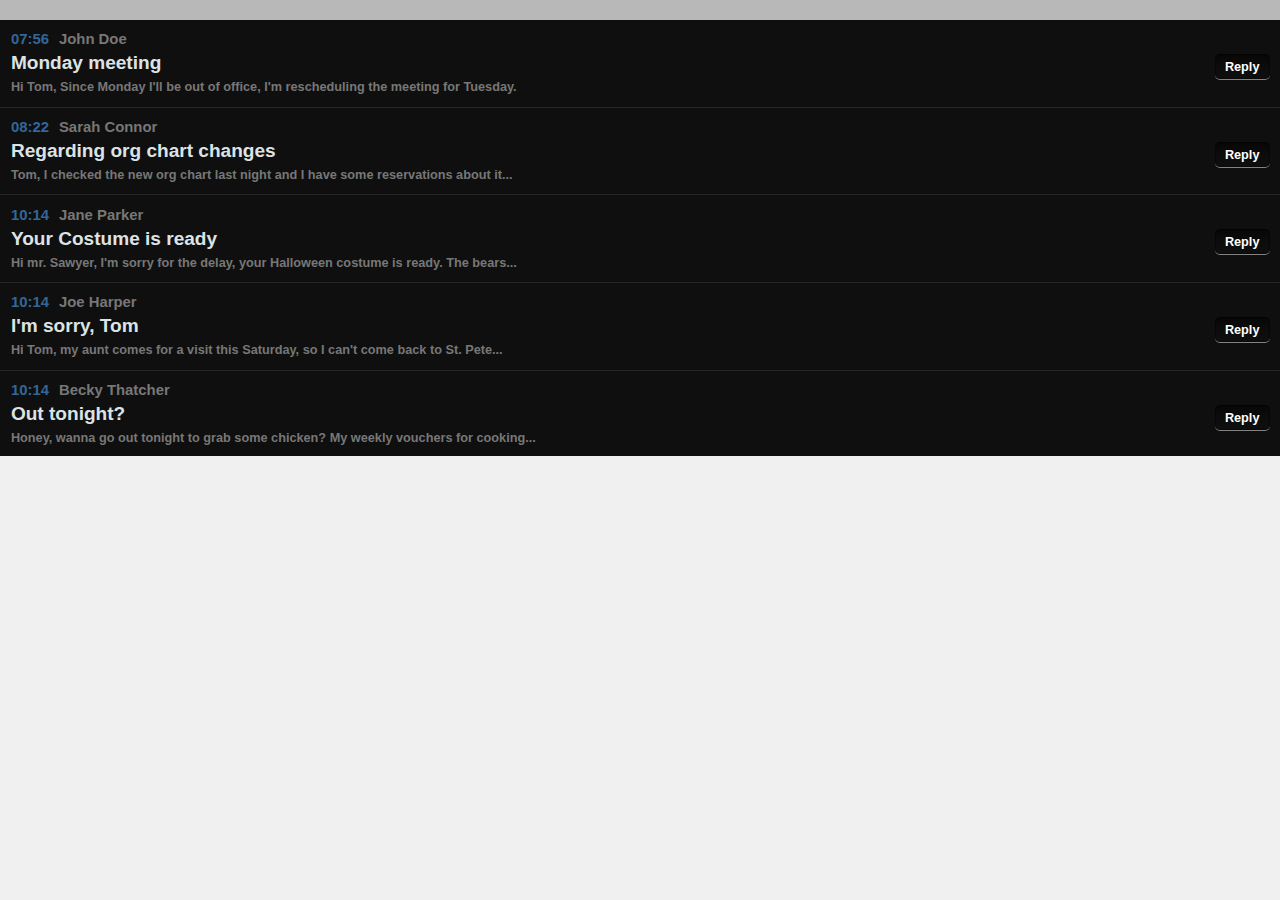
==== commit 2aca6521: "Changed style" ====
--- a/www/index.html
+++ b/www/index.html
@@ -17,37 +17,175 @@
     specific language governing permissions and limitations
     under the License.
 -->
+<!DOCTYPE html>
 <html>
-    <head>
-        <link href="css/kendo.mobile.all.min.css" rel="stylesheet" />
-        <meta charset="utf-8" />
-        <meta name="format-detection" content="telephone=no" />
-        <meta name="viewport" content="user-scalable=no, initial-scale=1, maximum-scale=1, minimum-scale=1, width=device-width, height=device-height, target-densitydpi=device-dpi" />
-        <title>Demo</title>
-    </head>
+<head>
+    <title>Basic usage</title>
+    <meta http-equiv="X-UA-Compatible" content="IE=edge" >
+    <script src="js/jquery.min.js"></script>
+    <script src="js/kendo.mobile.min.js"></script>
+    <script src="js/console.js"></script>
+    <link href="cs/kendo.common.min.css" rel="stylesheet" />
+    <link href="css/kendo.mobile.all.min.css" rel="stylesheet" />
+</head>
+<body>
     <a href="../index.html">Back</a>
-    <div data-role="view" id="edit-listview" data-title="Smart mail Inbox" data-init="listViewInit">
-      <header data-role="header">
-      <div data-role="navbar">
-        <span data-role="view-title"></span>
-        <a data-align="right" data-role="button" class="nav-button" href="#index">Index</a>
-      </div>
-    </div>
-    </header>
-    <ul id="list-edit-listview"></ul>
-    <script id="itemTemplate" type="text/x-kendo-template">
-        <a> #=ProductName# </a>
-        <a href="\\#" data-role="button" class="delete" >Delete</a>
-    </script>
+    <div data-role="view" data-title="Inbox" id="actionsheet-view">
+    <h3 id="actionResult"></h3>
+    <ul data-role="listview" data-source="inbox" data-template="inboxItem" class="inboxList"></ul>
 
-    <body>
-      <script type="text/javascript" src="phonegap.js"></script>
-      <script type="text/javascript" src="js/jquery.min.js"></script>
-      <script type="text/javascript" src="js/kendo.all.min.js"></script>
-      <script type="text/javascript" src="js/index.js"></script>
-      <script type="text/javascript">
-        app.initialize();
-        window.kendoMobileApplication = new kendo.mobile.Application(document.body);
-      </script>
-    </body>
+    <ul data-role="actionsheet" id="inboxActions" data-open="onOpen" data-popup='{"direction": "left"}'>
+        <li class="km-actionsheet-title">Monday Meeting:</li>
+        <li><a href="#" data-action="reply">Reply</a></li>
+        <li><a href="#" data-action="replyAll">Reply All</a></li>
+        <li><a href="#" data-action="archive">Archive</a></li>
+    </ul>
+</div>
+
+<script type="script/x-kendo-template" id="inboxItem">
+    <h3 class="time">#: Time#</h3><h3>#: From #</h3>
+    <a class="reply"
+        data-role="button"
+        data-rel="actionsheet"
+        href="\\#inboxActions"
+        data-actionsheet-context="#:ID#">Reply</a>
+    <h2>#: Subject#</h2>
+    <p>#: Text#</p>
+</script>
+
+<script>
+    var inbox = [
+        {
+            ID: 1,
+            From: "John Doe",
+            Subject: "Monday meeting",
+            Text: "Hi Tom, Since Monday I'll be out of office, I'm rescheduling the meeting for Tuesday.",
+            Time: "07:56"
+        },
+        {
+            ID: 2,
+            From: "Sarah Connor",
+            Subject: "Regarding org chart changes",
+            Text: "Tom, I checked the new org chart last night and I have some reservations about it...",
+            Time: "08:22"
+        },
+        {
+            ID: 3,
+            From: "Jane Parker",
+            Subject: "Your Costume is ready",
+            Text: "Hi mr. Sawyer, I'm sorry for the delay, your Halloween costume is ready. The bears...",
+            Time: "10:14"
+        },
+        {
+            ID: 4,
+            From: "Joe Harper",
+            Subject: "I'm sorry, Tom",
+            Text: "Hi Tom, my aunt comes for a visit this Saturday, so I can't come back to St. Pete...",
+            Time: "10:14"
+        },
+        {
+            ID: 5,
+            From: "Becky Thatcher",
+            Subject: "Out tonight?",
+            Text: "Honey, wanna go out tonight to grab some chicken? My weekly vouchers for cooking...",
+            Time: "10:14"
+        }
+    ];
+
+    function onOpen(e) {
+        this.element.find(".km-actionsheet-title").text(e.target.next().text());
+    }
+
+    function reply(e) {
+        $("#actionResult").html("Replying to message #" + e.context);
+    }
+
+    function replyAll(e) {
+        $("#actionResult").html("Replying to all in message #" + e.context);
+    }
+
+    function archive(e) {
+        $("#actionResult").html("Archiving message #" + e.context);
+    }
+
+</script>
+
+<style scoped>
+    .reply {
+        float: right;
+    }
+
+    .inboxList
+    {
+        font-size: .8em;
+        background: #000;
+    }
+    .km-ios .km-list>li {
+        background: #0F0F0F;
+    }
+    .km-ios #actionsheet-view .km-listview
+    {
+        background: url(img/pattern1.png);
+    }
+
+    .inboxList p,
+    .inboxList h2,
+    .inboxList h3
+    {
+        margin: 5px 2px;
+    }
+
+    .inboxList p,
+    .inboxList h3
+    {
+        color: #777;
+    }
+    
+    .inboxList h2
+    {
+        color: #DDE3E5;
+    }
+    .inboxList h3.time
+    {
+        color: #369;
+        float: left;
+        margin-right: 10px;
+    }
+
+    #actionResult
+    {
+        padding: 10px;
+        background: rgba(127,127,127,.5);
+        box-sizing: border-box;
+        -webkit-box-sizing: border-box;
+        margin: 0;
+    }
+    
+    .km-ios #actionsheet-view .km-navbar
+    {
+        background: -webkit-gradient(linear, 50% 0, 50% 100%, color-stop(0, rgba(0, 0, 0, 0.5)), color-stop(0.06, rgba(0, 0, 0, 0.45)), color-stop(0.5, rgba(0, 0, 0, 0.2)), color-stop(0.5, rgba(0, 0, 0, 0.15)), color-stop(1, rgba(100, 100, 100, 0))), url(img/pattern7.png);
+        background: -moz-linear-gradient(center top , rgba(0,0,0,0.5), rgba(0, 0, 0, 0.45) 6%, rgba(0, 0, 0, 0.2) 50%, rgba(0, 0, 0, 0.15) 50%, rgba(100, 100, 100, 0)), url(img/pattern7.png);
+	}
+
+    .km-ios #actionsheet-view .km-navbar .km-button
+    {
+        background-color: #4A88B5;
+    }
+	
+	.km-ios #actionsheet-view .km-content .km-button {
+        background: -webkit-gradient(linear, 50% 0, 50% 100%, color-stop(0, rgba(0, 0, 0, 0.5)), color-stop(0.06, rgba(0, 0, 0, 0.45)), color-stop(0.5, rgba(0, 0, 0, 0.2)), color-stop(0.5, rgba(0, 0, 0, 0.15)), color-stop(1, rgba(100, 100, 100, 0))), url(img/pattern1.png);
+        background: -moz-linear-gradient(center top , rgba(0, 0, 0, 0.5), rgba(0, 0, 0, 0.45) 6%, rgba(0, 0, 0, 0.2) 50%, rgba(0, 0, 0, 0.4) 50%, rgba(100, 100, 100, 0)), url(img/pattern1.png);
+	}
+	.km-tablet .km-ios #actionsheet-view .km-view-title {
+        color: #fff;
+        text-shadow: 0 -1px rgba(0,0,0,.5);
+    }
+
+    body, html { background: #000; }
+</style>
+
+
+    <script>
+        new kendo.mobile.Application($(document.body));    </script>
+</body>
 </html>
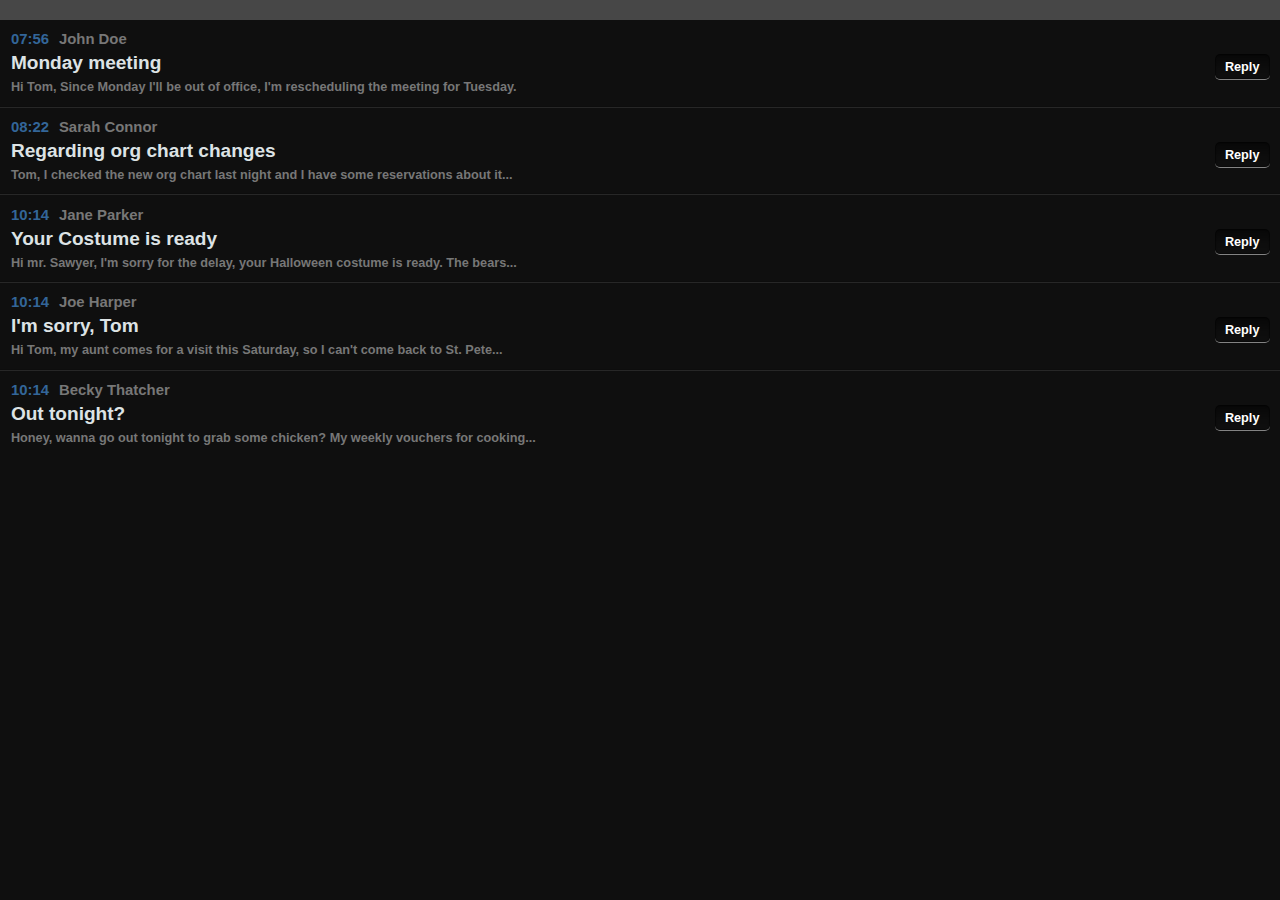
==== commit 9694b041: "Moved css and js" ====
--- a/www/index.html
+++ b/www/index.html
@@ -20,13 +20,17 @@
 <!DOCTYPE html>
 <html>
 <head>
-    <title>Basic usage</title>
+    <title>Demo</title>
+    <meta name="viewport" content="user-scalable=no, initial-scale=1, maximum-scale=1, minimum-scale=1, width=device-width, height=device-height, target-densitydpi=device-dpi" />
     <meta http-equiv="X-UA-Compatible" content="IE=edge" >
+    <script type="text/javascript" src="phonegap.js"></script>
     <script src="js/jquery.min.js"></script>
     <script src="js/kendo.mobile.min.js"></script>
     <script src="js/console.js"></script>
-    <link href="cs/kendo.common.min.css" rel="stylesheet" />
+    <script src="js/index.js"></script>
+    <link href="css/kendo.common.min.css" rel="stylesheet" />
     <link href="css/kendo.mobile.all.min.css" rel="stylesheet" />
+    <link href="css/demo.css" rel="stylesheet" />
 </head>
 <body>
     <a href="../index.html">Back</a>
@@ -111,81 +115,12 @@
 </script>
 
 <style scoped>
-    .reply {
-        float: right;
-    }
-
-    .inboxList
-    {
-        font-size: .8em;
-        background: #000;
-    }
-    .km-ios .km-list>li {
-        background: #0F0F0F;
-    }
-    .km-ios #actionsheet-view .km-listview
-    {
-        background: url(img/pattern1.png);
-    }
-
-    .inboxList p,
-    .inboxList h2,
-    .inboxList h3
-    {
-        margin: 5px 2px;
-    }
-
-    .inboxList p,
-    .inboxList h3
-    {
-        color: #777;
-    }
-    
-    .inboxList h2
-    {
-        color: #DDE3E5;
-    }
-    .inboxList h3.time
-    {
-        color: #369;
-        float: left;
-        margin-right: 10px;
-    }
-
-    #actionResult
-    {
-        padding: 10px;
-        background: rgba(127,127,127,.5);
-        box-sizing: border-box;
-        -webkit-box-sizing: border-box;
-        margin: 0;
-    }
-    
-    .km-ios #actionsheet-view .km-navbar
-    {
-        background: -webkit-gradient(linear, 50% 0, 50% 100%, color-stop(0, rgba(0, 0, 0, 0.5)), color-stop(0.06, rgba(0, 0, 0, 0.45)), color-stop(0.5, rgba(0, 0, 0, 0.2)), color-stop(0.5, rgba(0, 0, 0, 0.15)), color-stop(1, rgba(100, 100, 100, 0))), url(img/pattern7.png);
-        background: -moz-linear-gradient(center top , rgba(0,0,0,0.5), rgba(0, 0, 0, 0.45) 6%, rgba(0, 0, 0, 0.2) 50%, rgba(0, 0, 0, 0.15) 50%, rgba(100, 100, 100, 0)), url(img/pattern7.png);
-	}
-
-    .km-ios #actionsheet-view .km-navbar .km-button
-    {
-        background-color: #4A88B5;
-    }
-	
-	.km-ios #actionsheet-view .km-content .km-button {
-        background: -webkit-gradient(linear, 50% 0, 50% 100%, color-stop(0, rgba(0, 0, 0, 0.5)), color-stop(0.06, rgba(0, 0, 0, 0.45)), color-stop(0.5, rgba(0, 0, 0, 0.2)), color-stop(0.5, rgba(0, 0, 0, 0.15)), color-stop(1, rgba(100, 100, 100, 0))), url(img/pattern1.png);
-        background: -moz-linear-gradient(center top , rgba(0, 0, 0, 0.5), rgba(0, 0, 0, 0.45) 6%, rgba(0, 0, 0, 0.2) 50%, rgba(0, 0, 0, 0.4) 50%, rgba(100, 100, 100, 0)), url(img/pattern1.png);
-	}
-	.km-tablet .km-ios #actionsheet-view .km-view-title {
-        color: #fff;
-        text-shadow: 0 -1px rgba(0,0,0,.5);
-    }
-
-    body, html { background: #000; }
-</style>
+    </style>
 
 
-    <script>
-        new kendo.mobile.Application($(document.body));    </script>
+<script>
+  app.initialize();
+  new kendo.mobile.Application($(document.body));  
+</script>
 </body>
 </html>
--- a/www/css/kendo.common.min.css
+++ b/www/css/kendo.common.min.css
@@ -0,0 +1,9 @@
+/*
+* Kendo UI Complete v2013.2.918 (http://kendoui.com)
+* Copyright 2013 Telerik AD. All rights reserved.
+*
+* Kendo UI Complete commercial licenses may be obtained at
+* https://www.kendoui.com/purchase/license-agreement/kendo-ui-complete-commercial.aspx
+* If you do not own a commercial license, this file shall be governed by the trial license terms.
+*/
+:-webkit-any(body):after{content:"";display:block;visibility:hidden;height:0;font:0/0;-webkit-transform:translateZ(0)}.fake{color:red}.k-reset{margin:0;padding:0;border:0;outline:0;text-decoration:none;font-size:100%;list-style:none}.k-floatwrap:after,.k-slider-items:after,.k-grid-toolbar:after{content:"";display:block;clear:both;visibility:hidden;height:0;overflow:hidden}.k-floatwrap,.k-slider-items,.k-grid-toolbar{display:inline-block}.k-floatwrap,.k-slider-items,.k-grid-toolbar{display:block}.prohibit-selection{-khtml-user-select:none;-webkit-user-select:none;-moz-user-select:-moz-none;-ms-user-select:none;user-select:none}.border-box{-webkit-box-sizing:border-box;-moz-box-sizing:border-box;box-sizing:border-box}.k-block,.k-button,.k-header,.k-grid-header,.k-toolbar,.k-grouping-header,.k-tooltip,.k-pager-wrap,.k-tabstrip-items .k-item,.k-link.k-state-hover,.k-textbox,.k-textbox:hover,.k-autocomplete,.k-dropdown-wrap,.k-picker-wrap,.k-numeric-wrap,.k-autocomplete.k-state-hover,.k-dropdown-wrap.k-state-hover,.k-picker-wrap.k-state-hover,.k-numeric-wrap.k-state-hover,.k-draghandle{background-repeat:repeat;background-position:0 center}.k-state-highlight>.k-link{color:inherit}.k-textbox>input,.k-input[type="text"],.k-input[type="number"],.k-textbox,.k-picker-wrap .k-input,.k-button{font-size:100%;font-family:inherit;border-style:solid;border-width:1px;-webkit-appearance:none}.k-widget,.k-block,.k-inline-block,.k-draghandle{border-style:solid;border-width:1px;-webkit-appearance:none}.k-block,.k-widget{line-height:normal;outline:0}.k-block{padding:2px;-webkit-box-sizing:border-box;-moz-box-sizing:border-box;box-sizing:border-box}.k-button{display:inline-block;margin:0;padding:2px 7px 2px;font-family:inherit;line-height:1.66em;text-align:center;cursor:pointer;text-decoration:none;-webkit-box-sizing:border-box;-moz-box-sizing:border-box;box-sizing:border-box}.k-ie7 .k-button{line-height:normal}a.k-button{-khtml-user-select:none;-webkit-user-select:none;-moz-user-select:-moz-none;-ms-user-select:none;user-select:none}.k-button:-moz-any(input){padding-bottom:.37em;padding-top:.37em}.k-ie7 .k-button{overflow:visible;margin-right:4px}.k-ie7 a.k-button{line-height:1.6;padding-left:7px;padding-right:7px}.k-ie7 .k-slider a.k-button{height:22px;line-height:22px;padding:0}.k-ie7 .k-button-expand{margin-left:0;margin-right:0}button.k-button::-moz-focus-inner,input.k-button::-moz-focus-inner{padding:0;border:0}a.k-button-expand{display:block}button.k-button-expand,input[type="submit"].k-button-expand,input[type="button"].k-button-expand,input[type="reset"].k-button-expand{width:100%}body .k-button-icon{padding-left:4px;padding-right:4px}.k-ie7 a.k-button-icon{padding-left:5px;padding-right:5px}.k-button-icontext{padding-right:8px;overflow:visible}.k-button-icontext .k-icon{margin:0 3px 0 -3px;vertical-align:text-top}.k-ie7 .k-button-icontext .k-icon{margin-right:4px}html body .k-button-bare{background:none!important;color:inherit;border-width:0}html body .k-button-bare.k-upload-button:hover{color:inherit}.k-link{cursor:pointer;outline:0;text-decoration:none}.k-grid-header span.k-link{cursor:default}.k-state-disabled,.k-state-disabled .k-link,.k-state-disabled .k-icon,.k-state-disabled .k-button,.k-state-disabled .k-draghandle,.k-state-disabled .k-upload-button input{cursor:default!important;outline:0}@media print{.k-state-disabled,.k-state-disabled .k-input{opacity:1!important}}.k-state-error{border-style:ridge}.k-state-empty{font-style:italic}.k-icon,.k-sprite,.k-button-group .k-tool-icon{display:inline-block;width:16px;height:16px;overflow:hidden;background-repeat:no-repeat;font-size:0;line-height:0;text-indent:-3333px;text-align:center}.k-ie8 .k-icon,.k-ie8 .k-sprite,.k-ie8 .k-button-group .k-tool-icon{vertical-align:middle}:root *>.k-icon,:root *>.k-sprite,:root *>.k-button-group .k-tool-icon{vertical-align:middle}.k-icon,.k-sprite{background-color:transparent}.k-ie7 .k-icon,.k-ie7 .k-sprite{text-indent:0}.k-numerictextbox .k-select .k-link span.k-i-arrow-n{background-position:0 -3px}.k-numerictextbox .k-select .k-link span.k-i-arrow-s{background-position:0 -35px}.k-state-selected .k-i-arrow-n{background-position:-16px 0}.k-link:not(.k-state-disabled):hover>.k-state-selected .k-i-arrow-n,.k-state-hover>.k-state-selected .k-i-arrow-n,.k-state-hover>*>.k-state-selected .k-i-arrow-n,.k-button:hover .k-state-selected .k-i-arrow-n,.k-textbox:hover .k-state-selected .k-i-arrow-n,.k-button:active .k-state-selected .k-i-arrow-n{background-position:-32px 0}.k-numerictextbox .k-link.k-state-selected span.k-i-arrow-n,.k-numerictextbox .k-state-hover .k-link span.k-i-arrow-n{background-position:-16px -3px}.k-state-selected .k-i-arrow-s{background-position:-16px -32px}.k-link:not(.k-state-disabled):hover>.k-state-selected .k-i-arrow-s,.k-state-hover>.k-state-selected .k-i-arrow-s,.k-state-hover>*>.k-state-selected .k-i-arrow-s,.k-button:hover .k-state-selected .k-i-arrow-s,.k-textbox:hover .k-state-selected .k-i-arrow-s,.k-button:active .k-state-selected .k-i-arrow-s{background-position:-32px -32px}.k-numerictextbox .k-link.k-state-selected span.k-i-arrow-s,.k-numerictextbox .k-state-hover .k-link span.k-i-arrow-s{background-position:-16px -35px}.k-grid-header .k-link:hover span.k-i-arrow-n{background-position:0 0}.k-grid-header .k-link:hover span.k-i-arrow-s{background-position:0 -32px}.k-group-indicator .k-link:hover span.k-si-arrow-n{background-position:0 -129px}.k-group-indicator .k-link:hover span.k-si-arrow-s{background-position:0 -159px}.k-group-indicator .k-button:hover span.k-group-delete{background-position:-32px -16px}.k-scheduler .k-scheduler-toolbar .k-nav-current .k-link .k-i-calendar{background-position:-32px -176px}.k-i-arrow-n{background-position:0 0}.k-link:not(.k-state-disabled):hover>.k-i-arrow-n,.k-state-hover>.k-i-arrow-n,.k-state-hover>*>.k-i-arrow-n,.k-button:hover .k-i-arrow-n,.k-textbox:hover .k-i-arrow-n,.k-button:active .k-i-arrow-n{background-position:-16px 0}.k-i-arrow-e{background-position:0 -16px}.k-link:not(.k-state-disabled):hover>.k-i-arrow-e,.k-state-hover>.k-i-arrow-e,.k-state-hover>*>.k-i-arrow-e,.k-button:hover .k-i-arrow-e,.k-textbox:hover .k-i-arrow-e,.k-button:active .k-i-arrow-e{background-position:-16px -16px}.k-rtl .k-i-arrow-w{background-position:0 -16px}.k-rtl .k-link:not(.k-state-disabled):hover>.k-i-arrow-w,.k-rtl .k-state-hover>.k-i-arrow-w,.k-rtl .k-state-hover>*>.k-i-arrow-w,.k-rtl .k-button:hover .k-i-arrow-w,.k-rtl .k-textbox:hover .k-i-arrow-w,.k-rtl .k-button:active .k-i-arrow-w{background-position:-16px -16px}.k-i-arrow-s{background-position:0 -32px}.k-link:not(.k-state-disabled):hover>.k-i-arrow-s,.k-state-hover>.k-i-arrow-s,.k-state-hover>*>.k-i-arrow-s,.k-button:hover .k-i-arrow-s,.k-textbox:hover .k-i-arrow-s,.k-button:active .k-i-arrow-s{background-position:-16px -32px}.k-i-arrow-w{background-position:0 -48px}.k-link:not(.k-state-disabled):hover>.k-i-arrow-w,.k-state-hover>.k-i-arrow-w,.k-state-hover>*>.k-i-arrow-w,.k-button:hover .k-i-arrow-w,.k-textbox:hover .k-i-arrow-w,.k-button:active .k-i-arrow-w{background-position:-16px -48px}.k-rtl .k-i-arrow-e{background-position:0 -48px}.k-rtl .k-link:not(.k-state-disabled):hover>.k-i-arrow-e,.k-rtl .k-state-hover>.k-i-arrow-e,.k-rtl .k-state-hover>*>.k-i-arrow-e,.k-rtl .k-button:hover .k-i-arrow-e,.k-rtl .k-textbox:hover .k-i-arrow-e,.k-rtl .k-button:active .k-i-arrow-e{background-position:-16px -48px}.k-i-seek-n{background-position:0 -64px}.k-link:not(.k-state-disabled):hover>.k-i-seek-n,.k-state-hover>.k-i-seek-n,.k-state-hover>*>.k-i-seek-n,.k-button:hover .k-i-seek-n,.k-textbox:hover .k-i-seek-n,.k-button:active .k-i-seek-n{background-position:-16px -64px}.k-i-seek-e{background-position:0 -80px}.k-link:not(.k-state-disabled):hover>.k-i-seek-e,.k-state-hover>.k-i-seek-e,.k-state-hover>*>.k-i-seek-e,.k-button:hover .k-i-seek-e,.k-textbox:hover .k-i-seek-e,.k-button:active .k-i-seek-e{background-position:-16px -80px}.k-rtl .k-i-seek-w{background-position:0 -80px}.k-rtl .k-link:not(.k-state-disabled):hover>.k-i-seek-w,.k-rtl .k-state-hover>.k-i-seek-w,.k-rtl .k-state-hover>*>.k-i-seek-w,.k-rtl .k-button:hover .k-i-seek-w,.k-rtl .k-textbox:hover .k-i-seek-w,.k-rtl .k-button:active .k-i-seek-w{background-position:-16px -80px}.k-i-seek-s{background-position:0 -96px}.k-link:not(.k-state-disabled):hover>.k-i-seek-s,.k-state-hover>.k-i-seek-s,.k-state-hover>*>.k-i-seek-s,.k-button:hover .k-i-seek-s,.k-textbox:hover .k-i-seek-s,.k-button:active .k-i-seek-s{background-position:-16px -96px}.k-i-seek-w{background-position:0 -112px}.k-link:not(.k-state-disabled):hover>.k-i-seek-w,.k-state-hover>.k-i-seek-w,.k-state-hover>*>.k-i-seek-w,.k-button:hover .k-i-seek-w,.k-textbox:hover .k-i-seek-w,.k-button:active .k-i-seek-w{background-position:-16px -112px}.k-rtl .k-i-seek-e{background-position:0 -112px}.k-rtl .k-link:not(.k-state-disabled):hover>.k-i-seek-e,.k-rtl .k-state-hover>.k-i-seek-e,.k-rtl .k-state-hover>*>.k-i-seek-e,.k-rtl .k-button:hover .k-i-seek-e,.k-rtl .k-textbox:hover .k-i-seek-e,.k-rtl .k-button:active .k-i-seek-e{background-position:-16px -112px}.k-si-arrow-n{background-position:0 -129px}.k-link:not(.k-state-disabled):hover>.k-si-arrow-n,.k-state-hover>.k-si-arrow-n,.k-state-hover>*>.k-si-arrow-n,.k-button:hover .k-si-arrow-n,.k-textbox:hover .k-si-arrow-n,.k-button:active .k-si-arrow-n{background-position:-16px -129px}.k-si-arrow-e{background-position:0 -144px}.k-link:not(.k-state-disabled):hover>.k-si-arrow-e,.k-state-hover>.k-si-arrow-e,.k-state-hover>*>.k-si-arrow-e,.k-button:hover .k-si-arrow-e,.k-textbox:hover .k-si-arrow-e,.k-button:active .k-si-arrow-e{background-position:-16px -144px}.k-si-arrow-s{background-position:0 -159px}.k-link:not(.k-state-disabled):hover>.k-si-arrow-s,.k-state-hover>.k-si-arrow-s,.k-state-hover>*>.k-si-arrow-s,.k-button:hover .k-si-arrow-s,.k-textbox:hover .k-si-arrow-s,.k-button:active .k-si-arrow-s{background-position:-16px -159px}.k-si-arrow-w{background-position:0 -176px}.k-link:not(.k-state-disabled):hover>.k-si-arrow-w,.k-state-hover>.k-si-arrow-w,.k-state-hover>*>.k-si-arrow-w,.k-button:hover .k-si-arrow-w,.k-textbox:hover .k-si-arrow-w,.k-button:active .k-si-arrow-w{background-position:-16px -176px}.k-i-arrowhead-n{background-position:0 -256px}.k-link:not(.k-state-disabled):hover>.k-i-arrowhead-n,.k-state-hover>.k-i-arrowhead-n,.k-state-hover>*>.k-i-arrowhead-n,.k-button:hover .k-i-arrowhead-n,.k-textbox:hover .k-i-arrowhead-n,.k-button:active .k-i-arrowhead-n{background-position:-16px -256px}.k-i-arrowhead-e{background-position:0 -272px}.k-link:not(.k-state-disabled):hover>.k-i-arrowhead-e,.k-state-hover>.k-i-arrowhead-e,.k-state-hover>*>.k-i-arrowhead-e,.k-button:hover .k-i-arrowhead-e,.k-textbox:hover .k-i-arrowhead-e,.k-button:active .k-i-arrowhead-e{background-position:-16px -272px}.k-i-arrowhead-s{background-position:0 -288px}.k-link:not(.k-state-disabled):hover>.k-i-arrowhead-s,.k-state-hover>.k-i-arrowhead-s,.k-state-hover>*>.k-i-arrowhead-s,.k-button:hover .k-i-arrowhead-s,.k-textbox:hover .k-i-arrowhead-s,.k-button:active .k-i-arrowhead-s{background-position:-16px -288px}.k-i-arrowhead-w{background-position:0 -304px}.k-link:not(.k-state-disabled):hover>.k-i-arrowhead-w,.k-state-hover>.k-i-arrowhead-w,.k-state-hover>*>.k-i-arrowhead-w,.k-button:hover .k-i-arrowhead-w,.k-textbox:hover .k-i-arrowhead-w,.k-button:active .k-i-arrowhead-w{background-position:-16px -304px}.k-i-expand,.k-plus,.k-plus-disabled{background-position:0 -192px}.k-link:not(.k-state-disabled):hover>.k-i-expand,.k-link:not(.k-state-disabled):hover>.k-plus,.k-link:not(.k-state-disabled):hover>.k-plus-disabled,.k-state-hover>.k-i-expand,.k-state-hover>.k-plus,.k-state-hover>.k-plus-disabled,.k-state-hover>*>.k-i-expand,.k-state-hover>*>.k-plus,.k-state-hover>*>.k-plus-disabled,.k-button:hover .k-i-expand,.k-button:hover .k-plus,.k-button:hover .k-plus-disabled,.k-textbox:hover .k-i-expand,.k-textbox:hover .k-plus,.k-textbox:hover .k-plus-disabled,.k-button:active .k-i-expand,.k-button:active .k-plus,.k-button:active .k-plus-disabled{background-position:-16px -192px}.k-i-expand-w,.k-rtl .k-i-expand,.k-rtl .k-plus,.k-rtl .k-plus-disabled{background-position:0 -208px}.k-link:not(.k-state-disabled):hover>.k-i-expand-w,.k-link:not(.k-state-disabled):hover>.k-rtl .k-i-expand,.k-link:not(.k-state-disabled):hover>.k-rtl .k-plus,.k-link:not(.k-state-disabled):hover>.k-rtl .k-plus-disabled,.k-state-hover>.k-i-expand-w,.k-state-hover>.k-rtl .k-i-expand,.k-state-hover>.k-rtl .k-plus,.k-state-hover>.k-rtl .k-plus-disabled,.k-state-hover>*>.k-i-expand-w,.k-state-hover>*>.k-rtl .k-i-expand,.k-state-hover>*>.k-rtl .k-plus,.k-state-hover>*>.k-rtl .k-plus-disabled,.k-button:hover .k-i-expand-w,.k-button:hover .k-rtl .k-i-expand,.k-button:hover .k-rtl .k-plus,.k-button:hover .k-rtl .k-plus-disabled,.k-textbox:hover .k-i-expand-w,.k-textbox:hover .k-rtl .k-i-expand,.k-textbox:hover .k-rtl .k-plus,.k-textbox:hover .k-rtl .k-plus-disabled,.k-button:active .k-i-expand-w,.k-button:active .k-rtl .k-i-expand,.k-button:active .k-rtl .k-plus,.k-button:active .k-rtl .k-plus-disabled{background-position:-16px -208px}.k-i-collapse,.k-minus,.k-minus-disabled{background-position:0 -224px}.k-link:not(.k-state-disabled):hover>.k-i-collapse,.k-link:not(.k-state-disabled):hover>.k-minus,.k-link:not(.k-state-disabled):hover>.k-minus-disabled,.k-state-hover>.k-i-collapse,.k-state-hover>.k-minus,.k-state-hover>.k-minus-disabled,.k-state-hover>*>.k-i-collapse,.k-state-hover>*>.k-minus,.k-state-hover>*>.k-minus-disabled,.k-button:hover .k-i-collapse,.k-button:hover .k-minus,.k-button:hover .k-minus-disabled,.k-textbox:hover .k-i-collapse,.k-textbox:hover .k-minus,.k-textbox:hover .k-minus-disabled,.k-button:active .k-i-collapse,.k-button:active .k-minus,.k-button:active .k-minus-disabled{background-position:-16px -224px}.k-i-collapse-w,.k-rtl .k-i-collapse,.k-rtl .k-minus,.k-rtl .k-minus-disabled{background-position:0 -240px}.k-link:not(.k-state-disabled):hover>.k-i-collapse-w,.k-link:not(.k-state-disabled):hover>.k-rtl .k-i-collapse,.k-link:not(.k-state-disabled):hover>.k-rtl .k-minus,.k-link:not(.k-state-disabled):hover>.k-rtl .k-minus-disabled,.k-state-hover>.k-i-collapse-w,.k-state-hover>.k-rtl .k-i-collapse,.k-state-hover>.k-rtl .k-minus,.k-state-hover>.k-rtl .k-minus-disabled,.k-state-hover>*>.k-i-collapse-w,.k-state-hover>*>.k-rtl .k-i-collapse,.k-state-hover>*>.k-rtl .k-minus,.k-state-hover>*>.k-rtl .k-minus-disabled,.k-button:hover .k-i-collapse-w,.k-button:hover .k-rtl .k-i-collapse,.k-button:hover .k-rtl .k-minus,.k-button:hover .k-rtl .k-minus-disabled,.k-textbox:hover .k-i-collapse-w,.k-textbox:hover .k-rtl .k-i-collapse,.k-textbox:hover .k-rtl .k-minus,.k-textbox:hover .k-rtl .k-minus-disabled,.k-button:active .k-i-collapse-w,.k-button:active .k-rtl .k-i-collapse,.k-button:active .k-rtl .k-minus,.k-button:active .k-rtl .k-minus-disabled{background-position:-16px -240px}.k-i-pencil,.k-edit{background-position:-32px 0}.k-link:not(.k-state-disabled):hover>.k-i-pencil,.k-link:not(.k-state-disabled):hover>.k-edit,.k-state-hover>.k-i-pencil,.k-state-hover>.k-edit,.k-state-hover>*>.k-i-pencil,.k-state-hover>*>.k-edit,.k-button:hover .k-i-pencil,.k-button:hover .k-edit,.k-textbox:hover .k-i-pencil,.k-textbox:hover .k-edit,.k-button:active .k-i-pencil,.k-button:active .k-edit{background-position:-48px 0}.k-i-close,.k-delete,.k-group-delete{background-position:-32px -16px}.k-link:not(.k-state-disabled):hover>.k-i-close,.k-link:not(.k-state-disabled):hover>.k-delete,.k-link:not(.k-state-disabled):hover>.k-group-delete,.k-state-hover>.k-i-close,.k-state-hover>.k-delete,.k-state-hover>.k-group-delete,.k-state-hover>*>.k-i-close,.k-state-hover>*>.k-delete,.k-state-hover>*>.k-group-delete,.k-button:hover .k-i-close,.k-button:hover .k-delete,.k-button:hover .k-group-delete,.k-textbox:hover .k-i-close,.k-textbox:hover .k-delete,.k-textbox:hover .k-group-delete,.k-button:active .k-i-close,.k-button:active .k-delete,.k-button:active .k-group-delete{background-position:-48px -16px}.k-si-close{background-position:-160px -80px}.k-link:not(.k-state-disabled):hover>.k-si-close,.k-state-hover>.k-si-close,.k-state-hover>*>.k-si-close,.k-button:hover .k-si-close,.k-textbox:hover .k-si-close,.k-button:active .k-si-close{background-position:-176px -80px}.k-multiselect .k-delete{background-position:-160px -80px}.k-multiselect .k-state-hover .k-delete{background-position:-176px -80px}.k-i-tick,.k-insert,.k-update{background-position:-32px -32px}.k-link:not(.k-state-disabled):hover>.k-i-tick,.k-link:not(.k-state-disabled):hover>.k-insert,.k-link:not(.k-state-disabled):hover>.k-update,.k-state-hover>.k-i-tick,.k-state-hover>.k-insert,.k-state-hover>.k-update,.k-state-hover>*>.k-i-tick,.k-state-hover>*>.k-insert,.k-state-hover>*>.k-update,.k-button:hover .k-i-tick,.k-button:hover .k-insert,.k-button:hover .k-update,.k-textbox:hover .k-i-tick,.k-textbox:hover .k-insert,.k-textbox:hover .k-update,.k-button:active .k-i-tick,.k-button:active .k-insert,.k-button:active .k-update{background-position:-48px -32px}.k-i-cancel,.k-cancel,.k-denied{background-position:-32px -48px}.k-link:not(.k-state-disabled):hover>.k-i-cancel,.k-link:not(.k-state-disabled):hover>.k-cancel,.k-link:not(.k-state-disabled):hover>.k-denied,.k-state-hover>.k-i-cancel,.k-state-hover>.k-cancel,.k-state-hover>.k-denied,.k-state-hover>*>.k-i-cancel,.k-state-hover>*>.k-cancel,.k-state-hover>*>.k-denied,.k-button:hover .k-i-cancel,.k-button:hover .k-cancel,.k-button:hover .k-denied,.k-textbox:hover .k-i-cancel,.k-textbox:hover .k-cancel,.k-textbox:hover .k-denied,.k-button:active .k-i-cancel,.k-button:active .k-cancel,.k-button:active .k-denied{background-position:-48px -48px}.k-i-plus,.k-add{background-position:-32px -64px}.k-link:not(.k-state-disabled):hover>.k-i-plus,.k-link:not(.k-state-disabled):hover>.k-add,.k-state-hover>.k-i-plus,.k-state-hover>.k-add,.k-state-hover>*>.k-i-plus,.k-state-hover>*>.k-add,.k-button:hover .k-i-plus,.k-button:hover .k-add,.k-textbox:hover .k-i-plus,.k-textbox:hover .k-add,.k-button:active .k-i-plus,.k-button:active .k-add{background-position:-48px -64px}.k-i-funnel,.k-filter{background-position:-32px -80px}.k-link:not(.k-state-disabled):hover>.k-i-funnel,.k-link:not(.k-state-disabled):hover>.k-filter,.k-state-hover>.k-i-funnel,.k-state-hover>.k-filter,.k-state-hover>*>.k-i-funnel,.k-state-hover>*>.k-filter,.k-button:hover .k-i-funnel,.k-button:hover .k-filter,.k-textbox:hover .k-i-funnel,.k-textbox:hover .k-filter,.k-button:active .k-i-funnel,.k-button:active .k-filter{background-position:-48px -80px}.k-i-funnel-clear,.k-clear-filter{background-position:-32px -96px}.k-link:not(.k-state-disabled):hover>.k-i-funnel-clear,.k-link:not(.k-state-disabled):hover>.k-clear-filter,.k-state-hover>.k-i-funnel-clear,.k-state-hover>.k-clear-filter,.k-state-hover>*>.k-i-funnel-clear,.k-state-hover>*>.k-clear-filter,.k-button:hover .k-i-funnel-clear,.k-button:hover .k-clear-filter,.k-textbox:hover .k-i-funnel-clear,.k-textbox:hover .k-clear-filter,.k-button:active .k-i-funnel-clear,.k-button:active .k-clear-filter{background-position:-48px -96px}.k-i-refresh{background-position:-32px -112px}.k-link:not(.k-state-disabled):hover>.k-i-refresh,.k-state-hover>.k-i-refresh,.k-state-hover>*>.k-i-refresh,.k-button:hover .k-i-refresh,.k-textbox:hover .k-i-refresh,.k-button:active .k-i-refresh{background-position:-48px -112px}.k-i-exception{background-position:-160px -304px}.k-link:not(.k-state-disabled):hover>.k-i-exception,.k-state-hover>.k-i-exception,.k-state-hover>*>.k-i-exception,.k-button:hover .k-i-exception,.k-textbox:hover .k-i-exception,.k-button:active .k-i-exception{background-position:-176px -304px}.k-i-restore{background-position:-32px -128px}.k-link:not(.k-state-disabled):hover>.k-i-restore,.k-state-hover>.k-i-restore,.k-state-hover>*>.k-i-restore,.k-button:hover .k-i-restore,.k-textbox:hover .k-i-restore,.k-button:active .k-i-restore{background-position:-48px -128px}.k-i-maximize{background-position:-32px -144px}.k-link:not(.k-state-disabled):hover>.k-i-maximize,.k-state-hover>.k-i-maximize,.k-state-hover>*>.k-i-maximize,.k-button:hover .k-i-maximize,.k-textbox:hover .k-i-maximize,.k-button:active .k-i-maximize{background-position:-48px -144px}.k-i-minimize{background-position:-64px -288px}.k-link:not(.k-state-disabled):hover>.k-i-minimize,.k-state-hover>.k-i-minimize,.k-state-hover>*>.k-i-minimize,.k-button:hover .k-i-minimize,.k-textbox:hover .k-i-minimize,.k-button:active .k-i-minimize{background-position:-80px -288px}.k-i-pin{background-position:-160px -256px}.k-link:not(.k-state-disabled):hover>.k-i-pin,.k-state-hover>.k-i-pin,.k-state-hover>*>.k-i-pin,.k-button:hover .k-i-pin,.k-textbox:hover .k-i-pin,.k-button:active .k-i-pin{background-position:-176px -256px}.k-i-unpin{background-position:-160px -272px}.k-link:not(.k-state-disabled):hover>.k-i-unpin,.k-state-hover>.k-i-unpin,.k-state-hover>*>.k-i-unpin,.k-button:hover .k-i-unpin,.k-textbox:hover .k-i-unpin,.k-button:active .k-i-unpin{background-position:-176px -272px}.k-resize-se{background-position:-32px -160px}.k-link:not(.k-state-disabled):hover>.k-resize-se,.k-state-hover>.k-resize-se,.k-state-hover>*>.k-resize-se,.k-button:hover .k-resize-se,.k-textbox:hover .k-resize-se,.k-button:active .k-resize-se{background-position:-48px -160px}.k-i-calendar{background-position:-32px -176px}.k-link:not(.k-state-disabled):hover>.k-i-calendar,.k-state-hover>.k-i-calendar,.k-state-hover>*>.k-i-calendar,.k-button:hover .k-i-calendar,.k-textbox:hover .k-i-calendar,.k-button:active .k-i-calendar{background-position:-48px -176px}.k-i-clock{background-position:-32px -192px}.k-link:not(.k-state-disabled):hover>.k-i-clock,.k-state-hover>.k-i-clock,.k-state-hover>*>.k-i-clock,.k-button:hover .k-i-clock,.k-textbox:hover .k-i-clock,.k-button:active .k-i-clock{background-position:-48px -192px}.k-si-plus{background-position:-32px -208px}.k-link:not(.k-state-disabled):hover>.k-si-plus,.k-state-hover>.k-si-plus,.k-state-hover>*>.k-si-plus,.k-button:hover .k-si-plus,.k-textbox:hover .k-si-plus,.k-button:active .k-si-plus{background-position:-48px -208px}.k-si-minus{background-position:-32px -224px}.k-link:not(.k-state-disabled):hover>.k-si-minus,.k-state-hover>.k-si-minus,.k-state-hover>*>.k-si-minus,.k-button:hover .k-si-minus,.k-textbox:hover .k-si-minus,.k-button:active .k-si-minus{background-position:-48px -224px}.k-i-search{background-position:-32px -240px}.k-link:not(.k-state-disabled):hover>.k-i-search,.k-state-hover>.k-i-search,.k-state-hover>*>.k-i-search,.k-button:hover .k-i-search,.k-textbox:hover .k-i-search,.k-button:active .k-i-search{background-position:-48px -240px}.k-i-custom{background-position:-115px -113px}.k-link:not(.k-state-disabled):hover>.k-i-custom,.k-state-hover>.k-i-custom,.k-state-hover>*>.k-i-custom,.k-button:hover .k-i-custom,.k-textbox:hover .k-i-custom,.k-button:active .k-i-custom{background-position:-141px -113px}.k-editor .k-i-custom{background-position:-111px -109px}.k-viewHtml{background-position:-288px -120px}.k-i-insert-n,.k-insert-top{background-position:-160px -32px}.k-link:not(.k-state-disabled):hover>.k-i-insert-n,.k-link:not(.k-state-disabled):hover>.k-insert-top,.k-state-hover>.k-i-insert-n,.k-state-hover>.k-insert-top,.k-state-hover>*>.k-i-insert-n,.k-state-hover>*>.k-insert-top,.k-button:hover .k-i-insert-n,.k-button:hover .k-insert-top,.k-textbox:hover .k-i-insert-n,.k-textbox:hover .k-insert-top,.k-button:active .k-i-insert-n,.k-button:active .k-insert-top{background-position:-176px -32px}.k-i-insert-m,.k-insert-middle{background-position:-160px -48px}.k-link:not(.k-state-disabled):hover>.k-i-insert-m,.k-link:not(.k-state-disabled):hover>.k-insert-middle,.k-state-hover>.k-i-insert-m,.k-state-hover>.k-insert-middle,.k-state-hover>*>.k-i-insert-m,.k-state-hover>*>.k-insert-middle,.k-button:hover .k-i-insert-m,.k-button:hover .k-insert-middle,.k-textbox:hover .k-i-insert-m,.k-textbox:hover .k-insert-middle,.k-button:active .k-i-insert-m,.k-button:active .k-insert-middle{background-position:-176px -48px}.k-i-insert-s,.k-insert-bottom{background-position:-160px -64px}.k-link:not(.k-state-disabled):hover>.k-i-insert-s,.k-link:not(.k-state-disabled):hover>.k-insert-bottom,.k-state-hover>.k-i-insert-s,.k-state-hover>.k-insert-bottom,.k-state-hover>*>.k-i-insert-s,.k-state-hover>*>.k-insert-bottom,.k-button:hover .k-i-insert-s,.k-button:hover .k-insert-bottom,.k-textbox:hover .k-i-insert-s,.k-textbox:hover .k-insert-bottom,.k-button:active .k-i-insert-s,.k-button:active .k-insert-bottom{background-position:-176px -64px}.k-drop-hint{background-position:0 -326px}.k-i-note,.k-warning{background-position:-160px -240px}.k-link:not(.k-state-disabled):hover>.k-i-note,.k-link:not(.k-state-disabled):hover>.k-warning,.k-state-hover>.k-i-note,.k-state-hover>.k-warning,.k-state-hover>*>.k-i-note,.k-state-hover>*>.k-warning,.k-button:hover .k-i-note,.k-button:hover .k-warning,.k-textbox:hover .k-i-note,.k-textbox:hover .k-warning,.k-button:active .k-i-note,.k-button:active .k-warning{background-position:-176px -240px}.k-i-sort-asc{background-position:-112px -240px}.k-link:not(.k-state-disabled):hover>.k-i-sort-asc,.k-state-hover>.k-i-sort-asc,.k-state-hover>*>.k-i-sort-asc,.k-button:hover .k-i-sort-asc,.k-textbox:hover .k-i-sort-asc,.k-button:active .k-i-sort-asc{background-position:-128px -240px}.k-i-sort-desc{background-position:-112px -256px}.k-link:not(.k-state-disabled):hover>.k-i-sort-desc,.k-state-hover>.k-i-sort-desc,.k-state-hover>*>.k-i-sort-desc,.k-button:hover .k-i-sort-desc,.k-textbox:hover .k-i-sort-desc,.k-button:active .k-i-sort-desc{background-position:-128px -256px}.k-i-group{background-position:-112px -272px}.k-link:not(.k-state-disabled):hover>.k-i-group,.k-state-hover>.k-i-group,.k-state-hover>*>.k-i-group,.k-button:hover .k-i-group,.k-textbox:hover .k-i-group,.k-button:active .k-i-group{background-position:-128px -272px}.k-i-ungroup{background-position:-112px -288px}.k-link:not(.k-state-disabled):hover>.k-i-ungroup,.k-state-hover>.k-i-ungroup,.k-state-hover>*>.k-i-ungroup,.k-button:hover .k-i-ungroup,.k-textbox:hover .k-i-ungroup,.k-button:active .k-i-ungroup{background-position:-128px -288px}.k-i-columns{background-position:-112px -304px}.k-link:not(.k-state-disabled):hover>.k-i-columns,.k-state-hover>.k-i-columns,.k-state-hover>*>.k-i-columns,.k-button:hover .k-i-columns,.k-textbox:hover .k-i-columns,.k-button:active .k-i-columns{background-position:-128px -304px}.k-file{background-position:0 0}.k-link:not(.k-state-disabled):hover>.k-file,.k-state-hover>.k-file,.k-state-hover>*>.k-file,.k-button:hover .k-file,.k-textbox:hover .k-file,.k-button:active .k-file{background-position:-16px 0}.k-i-folder-add,.k-addfolder{background-position:-32px -272px}.k-link:not(.k-state-disabled):hover>.k-i-folder-add,.k-link:not(.k-state-disabled):hover>.k-addfolder,.k-state-hover>.k-i-folder-add,.k-state-hover>.k-addfolder,.k-state-hover>*>.k-i-folder-add,.k-state-hover>*>.k-addfolder,.k-button:hover .k-i-folder-add,.k-button:hover .k-addfolder,.k-textbox:hover .k-i-folder-add,.k-textbox:hover .k-addfolder,.k-button:active .k-i-folder-add,.k-button:active .k-addfolder{background-position:-48px -272px}.k-i-folder-up,.k-goup{background-position:-32px -288px}.k-link:not(.k-state-disabled):hover>.k-i-folder-up,.k-link:not(.k-state-disabled):hover>.k-goup,.k-state-hover>.k-i-folder-up,.k-state-hover>.k-goup,.k-state-hover>*>.k-i-folder-up,.k-state-hover>*>.k-goup,.k-button:hover .k-i-folder-up,.k-button:hover .k-goup,.k-textbox:hover .k-i-folder-up,.k-textbox:hover .k-goup,.k-button:active .k-i-folder-up,.k-button:active .k-goup{background-position:-48px -288px}.k-file>.k-icon{background-position:-115px -91px}.k-image{border:0}html .k-success-colored{color:#507f50;border-color:#d0dfd0;background-color:#f0fff0}html .k-info-colored{color:#50607f;border-color:#d0d9df;background-color:#f0f9ff}html .k-error-colored{color:#7f5050;border-color:#dfd0d0;background-color:#fff0f0}.k-inline-block{padding:0 2px}.k-loading,.k-loading-image{background-color:transparent;background-repeat:no-repeat;background-position:center center}.k-loading-mask,.k-loading-image,.k-loading-text{position:absolute}.k-loading-text{text-indent:-4000px;text-align:center}.k-loading-image,.k-loading-color{width:100%;height:100%}.k-loading-image{top:0;left:0;z-index:2}.k-loading-color{filter:alpha(opacity=30);opacity:.3}.k-content-frame{border:0;width:100%;height:100%}.k-pane>.k-splitter-overlay{filter:alpha(opacity=0);opacity:0;position:absolute}.k-drag-clue{position:absolute;z-index:10003;border-style:solid;border-width:1px;font-size:.9em;padding:.2em .4em;white-space:nowrap;cursor:default}.k-drag-status{margin-top:-3px;margin-right:4px;vertical-align:middle}.k-reorder-cue{position:absolute;width:1px;overflow:visible}.k-reorder-cue .k-icon{position:absolute;left:-4px;width:8px;height:4px}.k-reorder-cue .k-i-arrow-s{top:-4px;background-position:-4px -166px}.k-reorder-cue .k-i-arrow-n{bottom:-4px;background-position:-4px -134px}.k-scrollbar{position:absolute;overflow:scroll}.k-scrollbar-vertical{top:0;right:0;width:17px;height:100%;overflow-x:hidden}.k-touch-scrollbar{display:none;position:absolute;z-index:200000;height:8px;width:8px;border:1px solid #8a8a8a;background-color:#858585}@media only screen and (-webkit-min-device-pixel-ratio:2){body .k-touch-scrollbar{height:12px;width:12px;-webkit-border-radius:7px}}.k-virtual-scrollable-wrap{overflow-x:auto}div.k-window{display:inline-block;position:absolute;z-index:10001;border-style:solid;border-width:1px;padding-top:2em}.k-block>.k-header,.k-window-titlebar{position:absolute;width:100%;height:1.1em;line-height:1.1em;border-bottom-style:solid;border-bottom-width:1px;margin-top:-2em;padding:.4em 0;font-size:1.2em;white-space:nowrap;min-height:16px}.k-block>.k-header{position:relative;margin:-2px 0 10px -2px;padding:.3em 2px}.k-window-title{position:absolute;left:.44em;right:.44em;overflow:hidden;cursor:default;text-overflow:ellipsis}.k-window-title .k-image{margin:0 5px 0 0;vertical-align:middle}div.k-window-titleless{padding-top:0}div.k-window-content{position:relative;z-index:-1;height:100%;padding:.58em;overflow:auto;outline:0;-webkit-box-sizing:border-box;-moz-box-sizing:border-box;box-sizing:border-box}.k-window-content>.km-scroll-container{height:100%}.k-ie7 .k-window{padding-bottom:1.16em}.k-window-titlebar .k-window-actions{position:absolute;top:0;right:.3em;padding-top:.3em;white-space:nowrap}.k-window-titlebar .k-window-action{display:inline-block;width:16px;height:16px;padding:2px;text-decoration:none;vertical-align:middle;filter:alpha(opacity=70);opacity:.7}.k-window-titlebar .k-state-hover{border-style:solid;border-width:1px;padding:1px;filter:alpha(opacity=100);opacity:1}.k-window-action .k-icon{margin:0;vertical-align:top}.k-window .k-resize-handle{position:absolute;z-index:1;background-color:#fff;font-size:0;line-height:6px;filter:alpha(opacity=0);opacity:0;zoom:1}.k-resize-n{top:-3px;left:0;width:100%;height:6px;cursor:n-resize}.k-resize-e{top:0;right:-3px;width:6px;height:100%;cursor:e-resize}.k-resize-s{bottom:-3px;left:0;width:100%;height:6px;cursor:s-resize}.k-resize-w{top:0;left:-3px;width:6px;height:100%;cursor:w-resize}.k-resize-se{bottom:-3px;right:-3px;width:16px;height:16px;cursor:se-resize}.k-resize-sw{bottom:-3px;left:-3px;width:6px;height:6px;cursor:sw-resize}.k-resize-ne{top:-3px;right:-3px;width:6px;height:6px;cursor:ne-resize}.k-resize-nw{top:-3px;left:-3px;width:6px;height:6px;cursor:nw-resize}.k-overlay{position:fixed;top:0;left:0;z-index:10001;width:100%;height:100%;background-color:#000;filter:alpha(opacity=50);opacity:.5}.k-window .k-overlay{position:absolute;width:100%;height:100%;background-color:#fff;filter:alpha(opacity=0);opacity:0}.k-window .k-widget{z-index:10002}.k-tabstrip{margin:0;padding:0;zoom:1}.k-tabstrip .k-tabstrip-items{padding:.3em .3em 0}.k-tabstrip-items .k-item,.k-panelbar .k-tabstrip-items .k-item{list-style-type:none;display:inline-block;position:relative;border-style:solid;border-width:1px 1px 0;margin:0 -1px 0 0;padding:0;vertical-align:top}.k-tabstrip-items .k-tab-on-top,.k-tabstrip-items .k-state-active,.k-panelbar .k-tabstrip-items .k-state-active{margin-bottom:-1px;padding-bottom:1px}.k-tabstrip-items .k-tab-on-top{z-index:1}.k-tabstrip-items .k-link,.k-panelbar .k-tabstrip-items .k-link{display:inline-block;border-bottom-width:0;padding:.5em .92em}.k-tabstrip-items .k-icon,.k-panelbar .k-tabstrip-items .k-icon{margin:-1px 4px 0 -3px;vertical-align:top}.k-tabstrip-items .k-item .k-image,.k-tabstrip-items .k-item .k-sprite,.k-panelbar .k-tabstrip-items .k-item .k-image,.k-panelbar .k-tabstrip-items .k-item .k-sprite{margin:-3px 3px 0 -6px;vertical-align:middle}.k-ie7 .k-tabstrip-items .k-item .k-image,.k-ie7 .k-tabstrip-items .k-item .k-sprite{margin-top:-1px;vertical-align:top}.k-tabstrip>.k-content,.k-panelbar .k-tabstrip>.k-content{position:static;border-style:solid;border-width:1px;margin:0 .29em .3em;padding:.3em .92em;zoom:1}.k-tabstrip>.k-content{display:none}.k-tabstrip>.k-content.km-scroll-wrapper{padding:0}.k-tabstrip>.k-content>.km-scroll-container{padding:.3em .92em;-webkit-box-sizing:border-box;-moz-box-sizing:border-box;box-sizing:border-box}.k-panelbar{zoom:1}.k-panelbar>.k-item,.k-panel>.k-item{list-style-type:none;display:block;border-width:0;margin:0;zoom:1;-moz-border-radius:0;-webkit-border-radius:0;-o-border-radius:0;border-radius:0}.k-panelbar .k-image,.k-panelbar .k-sprite{float:left;margin-top:4px;margin-right:5px;vertical-align:middle}.k-panelbar>.k-item>.k-link,.k-panel>.k-item>.k-link{display:block;position:relative;border-bottom-style:solid;border-bottom-width:1px;padding:0 1em;line-height:2.34em;text-decoration:none;zoom:1}.k-panelbar-expand,.k-panelbar-collapse{position:absolute;top:5px;right:2px}.k-panelbar .k-panel,.k-panelbar .k-content{position:relative;border-bottom-style:solid;border-bottom-width:1px;margin:0;padding:0;zoom:1}.k-panel>.k-item>.k-link{border-bottom:0;font-size:.95em;line-height:2.2}.k-panel .k-i-arrow-n,.k-panel .k-i-arrow-s{top:4px}.k-panel .k-panel>.k-item>.k-link{padding-left:2em}.k-panelbar .k-i-seek-e .k-link{border-bottom:0}.k-panel .k-panel{border-bottom:0}.k-menu{cursor:default}.k-menu,.k-menu .k-group{list-style:none;margin:0;padding:0;zoom:1}.k-menu:after{content:'';display:block;width:99%;height:0;float:inherit;overflow:hidden}.k-menu .k-item .k-item,ul.k-menu-vertical>.k-item{display:block;float:none;border-width:0}.k-ie7 .k-menu .k-item .k-item{zoom:normal}.k-menu .k-item>.k-link>.k-icon,.k-menu .k-image,.k-menu .k-sprite{margin:-2px 4px 0 -4px;vertical-align:middle}.k-menu .k-item>.k-link>.k-icon{margin:-2px 0 0}.k-ie7 .k-menu .k-item>.k-link>.k-i-arrow-s,.k-ie7 .k-menu .k-image,.k-ie7 .k-menu .k-sprite{margin-top:0}.k-menu .k-item>.k-link{display:block;padding:.5em .9em .4em;line-height:1.34em;-khtml-user-select:none;-webkit-user-select:none;-moz-user-select:-moz-none;-ms-user-select:none;user-select:none}.k-menu .k-group{display:none;border-style:solid;border-width:1px;overflow:visible;white-space:nowrap}.k-menu .k-group .k-item{display:block;border-width:0}.k-menu .k-item,.k-widget.k-menu-horizontal>.k-item{position:relative;float:left;border-style:solid;border-width:0 1px 0 0;vertical-align:top;zoom:1;box-sizing:content-box}.k-menu .k-group .k-item>.k-link{padding:.28em 1.8em .38em .9em}.k-ie7 .k-menu .k-group .k-link{width:100%}.k-menu .k-item>.k-link>.k-i-arrow-s{margin-right:-8px}.k-menu .k-item>.k-link>.k-i-arrow-e{position:absolute;top:50%;margin-top:-8px;right:2px}.k-menu .k-animation-container{border:0}.k-menu .k-animation-container,.k-menu .k-group{position:absolute;left:0}.k-menu .k-animation-container .k-animation-container,.k-menu .k-group .k-group,.k-menu-vertical .k-animation-container,.k-menu-vertical .k-group{top:0;left:0}.k-menu .k-animation-container .k-group{top:auto;left:auto;margin-left:-1px}.k-menu .k-animation-container,.k-popup .k-animation-container{margin-top:-1px;padding-left:1px}.k-ie .k-menu .k-animation-container,.k-ie .k-popup .k-animation-container{margin-top:-2px}.k-popup .k-animation-container .k-popup{margin-left:-1px}ul.k-menu .k-separator{padding:.25em 0;height:100%;width:1px;font-size:0;line-height:0;border-width:0 1px 0 0}ul.k-menu-vertical .k-separator,.k-menu .k-group .k-separator{padding:0;height:1px;width:100%;border-width:1px 0 0}.k-grid,.k-listview{position:relative;zoom:1}.k-grid table{width:100%;border-collapse:separate;border-spacing:0;empty-cells:show;border-width:0;outline:0}.k-grid-header .k-header{text-align:left}.k-grid-header .k-header{overflow:hidden;border-style:solid;border-width:0 0 1px 1px;padding:.5em .6em .4em .6em;font-weight:normal;white-space:nowrap;text-overflow:ellipsis}.k-ie10 .k-grid-header a:active{background-color:transparent}.k-grid-header .k-header .k-link{display:block;min-height:18px;line-height:18px;margin:-0.5em -0.6em -0.4em -0.6em;padding:.5em .6em .4em .6em}.k-grid-header .k-filterable .k-link{padding-right:2.4em}.k-grid-header .k-header .k-icon{position:static}.k-grid-header .k-link>.k-icon{vertical-align:text-top}.k-grid .k-state-hover{cursor:pointer}.k-grid td{border-style:solid;border-width:0 0 0 1px;padding:.4em .6em;overflow:hidden;line-height:1.6em;vertical-align:middle;text-overflow:ellipsis}.k-grid .k-grouping-row td,.k-grid .k-hierarchy-cell{overflow:visible}.k-grid-edit-row td{text-overflow:clip}.k-grid-edit-row .k-textbox{margin-top:0;margin-bottom:0}.k-grid-header-wrap,.k-grid-footer-wrap{position:relative;width:100%;overflow:hidden;border-style:solid;border-width:0 1px 0 0;zoom:1}div.k-grid-header,div.k-grid-footer{padding-right:17px;border-bottom-style:solid;border-bottom-width:1px;zoom:1}div.k-grid-header .k-header{border-bottom-width:0}.k-grid-content{position:relative;width:100%;overflow:auto;overflow-x:auto;overflow-y:scroll;zoom:1}@media print{.k-grid{height:auto!important}.k-grid-header{padding:0!important}.k-grid-content{overflow:visible;height:auto!important}}.k-virtual-scrollable-wrap{height:100%;overflow-y:hidden;position:relative}.k-grid-header table,.k-grid-content table,.k-grid-footer table{table-layout:fixed}.k-ie7 .k-grid-content table{width:auto}.k-grid-toolbar{border-style:solid;border-width:1px 0 0}.k-grid-header .k-header:first-child,.k-grid tbody td:first-child,.k-grid tfoot td:first-child{border-left-width:0}.k-grid-toolbar:first-child,.k-grouping-header+.k-grid-toolbar{border-width:0 0 1px}.k-footer-template td{border-style:solid;border-width:1px 0 0 1px}.k-group-footer td{border-style:solid;border-width:1px 0}.k-group-footer .k-group-cell+td{border-left-width:1px}.k-grid-footer{border-style:solid;border-width:1px 0 0}.k-grid-footer td{border-top-width:0}.k-pager-wrap{overflow:hidden;border-style:solid;border-width:1px;line-height:24px;padding:4px 0 4px 3px}.k-grid-pager{border-width:1px 0 0}.k-grid .k-pager-numbers,.k-pager-numbers .k-link,.k-pager-numbers .k-state-selected{display:inline-block;vertical-align:top;margin-right:1px}.k-pager-numbers{margin:0 2px}.k-pager-numbers .k-state-selected{vertical-align:top}.k-pager-numbers li,.k-pager-input{float:left}.k-grid .k-pager-numbers{float:left;cursor:default}.k-pager-info{float:right;padding:0 16px}.k-pager-numbers .k-link{text-decoration:none}.k-pager-wrap>.k-link{float:left;margin:0 1px;padding:0 3px;height:22px;line-height:22px;-moz-border-radius:13px;-webkit-border-radius:13px;-o-border-radius:13px;border-radius:13px;cursor:pointer}.k-pager-wrap>a.k-state-disabled:hover{background:0;cursor:default}.k-pager-wrap>.k-link .k-icon{vertical-align:top;margin-top:3px}.k-pager-numbers .k-link{padding:0 8px;-moz-border-radius:13px;-webkit-border-radius:13px;-o-border-radius:13px;border-radius:13px}.k-pager-numbers .k-link:hover{padding:0 7px;border-style:solid;border-width:1px;line-height:22px}.k-pager-wrap>.k-link{border-style:solid;border-width:1px}.k-pager-wrap .k-pager-refresh{float:right;margin-right:6px;border-width:0;-moz-border-radius:0;-webkit-border-radius:0;-o-border-radius:0;border-radius:0}.k-pager-numbers .k-state-selected{border-style:solid;border-width:1px;line-height:22px;padding:0 7px;-moz-border-radius:13px;-webkit-border-radius:13px;-o-border-radius:13px;border-radius:13px}.k-pager-wrap .k-textbox{width:40px}.k-ie7 .k-pager-wrap .k-textbox{height:16px;margin-top:2px;display:inline}.k-pager-wrap .k-dropdown{width:54px}.k-pager-refresh{float:right}.k-pager-input,.k-pager-sizes{padding:0 17px}.k-ie7 .k-pager-sizes{float:left}.k-pager-wrap .k-textbox,.k-pager-wrap .k-widget{margin:-0.3em .4em 0}.k-header>.k-grid-filter,.k-header>.k-header-column-menu{float:right;margin:-0.5em -0.6em -0.4em;padding:.5em .2em .4em;position:relative;z-index:1}.k-grid .k-animation-container{position:absolute}.k-filter-menu{padding:.5em}form.k-filter-menu .k-widget,form.k-filter-menu .k-textbox{display:block}.k-filter-help-text,.k-filter-menu .k-widget{margin:.19em 0 0}.k-filter-menu span.k-filter-and{width:6em;margin:.5em 0 .5em}.k-filter-menu .k-button{width:48%;margin:.5em 4% 0 0}.k-filter-menu .k-button+.k-button{margin-right:0}.k-grouping-row .k-icon{margin:-3px 4px 0 2px}.k-grouping-row p{display:inline-block;vertical-align:middle;margin-left:-0.6em;padding:0 .6em}.k-grouping-row+tr td{border-top-width:1px}.k-grouping-row .k-group-cell,.k-grouping-row+tr .k-group-cell{border-top-width:0;text-overflow:none}.k-grid .k-hierarchy-cell+td{border-left-width:0}.k-grid .k-group-col,.k-grid .k-hierarchy-col{width:27px}.k-grouping-header{border-bottom-style:solid;border-bottom-width:1px}.k-grouping-header{line-height:2}.k-grouping-dropclue{position:absolute;width:6px;height:25px;background-repeat:no-repeat;background-position:-165px -148px}.k-grouping-header .k-group-indicator{display:inline-block;border-style:solid;border-width:1px;margin:0 3px;padding:.15em .15em .15em .4em;line-height:1.5em}.k-grouping-header .k-link{display:inline-block;border-width:0;padding:0;line-height:normal;text-decoration:none}.k-grouping-header .k-button{border:0;padding:0;background:transparent;line-height:1}.k-grouping-header .k-link .k-icon{margin:0 0 0 -3px}.k-grouping-header .k-button .k-icon{margin:0 0 0 3px}.k-grouping-header a,.k-grouping-header .k-button{display:inline-block;vertical-align:middle}.k-dirty-cell:before{content:"\a0";display:inline-block;width:0}.k-ie7 .k-dirty-cell{position:relative}.k-ie7 .k-dirty{top:5px}.k-dirty{position:absolute;width:0;height:0;border-style:solid;border-width:3px;border-color:#f00 transparent transparent #f00;margin:-0.45em 0 0 -0.6em;padding:0;overflow:hidden;vertical-align:top}.k-grouping-header,.k-grid-toolbar{margin:0;padding:.22em .2em .28em;cursor:default}.k-grid .k-edit-container{padding:0}.k-edit-form{margin:0;padding:0}.k-window>div.k-popup-edit-form{padding:1em 0}.k-grid-edit-row .k-edit-form td{border-bottom-width:0}.k-edit-form-container{position:relative;width:400px}.k-edit-label,.k-edit-form-container .editor-label{float:left;clear:both;width:30%;padding:.4em 0 1em;margin-left:2%;text-align:right}.k-edit-field,.k-edit-form-container .editor-field{float:right;clear:right;width:60%;margin-right:2%;padding:0 0 .6em}.k-edit-field>input[type="checkbox"],.k-edit-field>input[type="radio"]{margin-top:.4em}.k-edit-field>input[type="checkbox"]:first-child,.k-edit-field>input[type="radio"]:first-child,.k-edit-field>label:first-child>input[type="checkbox"],.k-edit-field>.k-button:first-child{margin-left:0}.k-edit-form-container .k-edit-buttons{clear:both;text-align:right;border-width:1px 0 0;border-style:solid;position:relative;bottom:-1em;padding:.6em}.k-grid .field-validation-error{display:block}.k-grid .input-validation-error{border-style:ridge;border-color:#f00;background-color:#ffc0cb}.k-grid-toolbar .k-button{vertical-align:middle}.k-grid-actions{display:inline-block}.k-ie7 .k-grid-actions{vertical-align:bottom}.k-grid .k-button,.k-edit-form-container .k-button{margin:0 .16em}.k-grid tbody .k-button,.k-ie8 .k-grid tbody button.k-button{min-width:64px}.k-grid tbody button.k-button{min-width:78px}.k-ie7 .k-grid tbody a.k-button{min-width:62px}html body .k-grid tbody .k-button-icon{width:auto;min-width:0}.k-detail-row{position:relative}.k-grid .k-detail-cell{overflow:visible}.k-grid .k-edit-cell{padding:0 .3em}.k-edit-cell>.k-textbox,.k-edit-cell>.k-widget,.k-grid-edit-row>td>.k-textbox,.k-grid-edit-row>td>.k-widget{width:100%}.k-edit-cell .k-widget,.k-grid-edit-row .k-widget{-webkit-box-sizing:border-box;-moz-box-sizing:border-box;box-sizing:border-box}.k-ie7 .k-edit-cell>.text-box,.k-ie7 .k-edit-cell>.k-textbox,.k-ie7 .k-edit-cell>.k-widget,.k-ie7 .k-grid-edit-row>td>.k-textbox,.k-ie7 .k-grid-edit-row>td>.k-widget{display:block;width:90%}html .k-edit-cell .k-tooltip,html .k-grid-edit-row .k-tooltip{width:auto;max-width:300px}.k-edit-cell input[type="checkbox"]{margin-left:.6em}.k-grid tbody td>.k-grid-delete{margin-top:-0.2em;margin-bottom:-0.2em}.k-grid-resize-indicator{position:absolute;width:2px;background-color:#aaa}.k-grid .k-resize-handle{position:absolute;height:25px;cursor:col-resize;z-index:2}.k-marquee{position:absolute}.k-marquee-color,.k-marquee-text{position:absolute;top:0;left:0;width:100%;height:100%}.k-marquee-color{filter:alpha(opacity=60);opacity:.6}.k-ie9 .k-column-menu{width:160px}.k-column-menu{min-width:160px}.k-column-menu .k-sprite{margin-right:10px}.k-column-menu>.k-menu{border-width:0}.k-columns-item .k-group{max-height:200px;overflow:auto}span.k-datepicker,span.k-timepicker,span.k-datetimepicker,span.k-colorpicker,span.k-numerictextbox,span.k-combobox,span.k-dropdown{background-image:none}.k-autocomplete,.k-combobox,.k-datepicker,.k-timepicker,.k-datetimepicker,.k-colorpicker,.k-numerictextbox,.k-dropdown,.k-selectbox,.k-textbox{position:relative;display:inline-block;width:12.4em;overflow:visible;border-width:0;vertical-align:middle}.k-filter-menu .k-combobox,.k-filter-menu .k-datepicker,.k-filter-menu .k-timepicker,.k-filter-menu .k-datetimepicker,.k-filter-menu .k-numerictextbox,.k-filter-menu .k-dropdown,.k-filter-menu .k-textbox{width:13.2em}.k-autocomplete,.k-combobox,.k-datepicker,.k-timepicker,.k-datetimepicker,.k-colorpicker,.k-numerictextbox,.k-dropdown,.k-selectbox{white-space:nowrap}.k-colorpicker{width:auto}.k-datetimepicker{width:15em}.k-autocomplete,.k-picker-wrap,.k-numeric-wrap{position:relative;cursor:default}.k-dropdown-wrap{position:relative}.k-dropdown-wrap,.k-picker-wrap,.k-numeric-wrap{display:block}.k-block,.k-widget,.k-grid,.k-slider,.k-splitter,.k-treeview,.k-panelbar,.k-content,.k-header-column-menu{outline:0;-webkit-tap-highlight-color:rgba(0,0,0,0)}.k-block,.k-slider,.k-splitbar,.k-calendar,.k-treeview,.k-pager-wrap,.k-grid-header .k-link,.k-header-column-menu{-webkit-touch-callout:none}.k-popup.k-list-container,.k-popup.k-calendar-container{-webkit-touch-callout:none;-webkit-tap-highlight-color:rgba(0,0,0,0);padding:2px;border-width:1px;border-style:solid}.k-list-container.k-state-border-down,.k-autocomplete.k-state-border-down,.k-dropdown-wrap.k-state-border-down,.k-picker-wrap.k-state-border-down,.k-numeric-wrap.k-state-border-down{border-bottom-width:0;padding-bottom:1px}.k-textbox,.k-autocomplete,.k-dropdown-wrap,.k-picker-wrap,.k-numeric-wrap{border-width:1px;border-style:solid;padding:0 1.9em 0 0}.k-numeric-wrap.k-expand-padding{padding-right:0}.k-textbox,.k-autocomplete{padding:0}.k-textbox.k-space-left{padding-left:1.9em}.k-textbox.k-space-right{padding-right:1.9em}.k-textbox .k-icon{font-size:inherit;top:50%;margin:-8px 0 0;position:absolute}.k-space-left .k-icon{left:3px}.k-space-right .k-icon{right:3px}.k-autocomplete,.k-dropdown-wrap.k-state-focused,.k-dropdown-wrap.k-state-hover,.k-picker-wrap.k-state-focused,.k-picker-wrap.k-state-hover,.k-numeric-wrap.k-state-focused,.k-numeric-wrap.k-state-hover{-webkit-transition:box-shadow .15s ease-out;-moz-transition:box-shadow .15s ease-out;-o-transition:box-shadow .15s ease-out;transition:box-shadow .15s ease-out}.k-textbox>input,.k-picker-wrap .k-input,.k-numeric-wrap .k-input,.k-combobox .k-input{width:100%;vertical-align:top}.k-picker-wrap .k-input,.k-numeric-wrap .k-input,.k-dropdown-wrap .k-input,.k-selectbox .k-input{font-family:inherit;border-width:0;outline:0}.k-dropdown .k-input,.k-selectbox .k-input{background:transparent}.k-ie7 .k-picker-wrap .k-input,.k-ie7 .k-numeric-wrap .k-input,.k-ie7 .k-combobox .k-input{margin:-1px 0}.k-picker-wrap .k-select,.k-numeric-wrap .k-select,.k-dropdown-wrap .k-select{position:absolute;top:0;right:0;display:inline-block;vertical-align:top;text-decoration:none}.k-combobox .k-select,.k-picker-wrap .k-select,.k-numeric-wrap .k-select{border-style:solid;border-width:0 0 0 1px;border-color:inherit}span.k-datetimepicker .k-select,span.k-datetimepicker .k-select+.k-select{right:0}.k-textbox,.k-autocomplete{-webkit-box-sizing:border-box;-moz-box-sizing:border-box;box-sizing:border-box}.k-textbox>input,.k-autocomplete .k-input{display:block}.k-dropdown .k-select,.k-selectbox .k-select{overflow:hidden;border:0;text-decoration:none;font:inherit;color:inherit}.k-dropdown .k-input,.k-selectbox .k-input{display:block;overflow:hidden;text-overflow:ellipsis}.k-textbox>input,.k-autocomplete .k-input,.k-picker-wrap .k-input,.k-numeric-wrap .k-input,.k-dropdown-wrap .k-input,.k-selectbox .k-input{height:1.65em;line-height:1.65em;padding:.177em 0;text-indent:4px;border:0;margin:0}.k-ie7 .k-autocomplete .k-input,.k-ie7 .k-picker-wrap .k-input,.k-ie7 .k-numeric-wrap .k-input,.k-ie7 .k-dropdown-wrap .k-input,.k-ie7 .k-selectbox .k-input{text-indent:0}.k-picker-wrap .k-select,.k-numeric-wrap .k-select,.k-dropdown-wrap .k-select{min-height:1.65em;line-height:2em;vertical-align:middle;-moz-box-sizing:border-box;text-align:center;width:1.9em;height:100%}.k-numeric-wrap .k-select{padding:0}body .k-datetimepicker .k-select{-moz-border-radius:0;-webkit-border-radius:0;-o-border-radius:0;border-radius:0}.k-picker-wrap .k-icon{margin-top:1px}.k-ie7 .k-picker-wrap .k-icon,.k-ie7 .k-dropdown-wrap .k-icon{line-height:2em;font-size:1em;padding-top:16px;height:0}.k-combobox .k-icon,.k-dropdown,.k-selectbox .k-icon{cursor:pointer}.k-popup{border-style:solid;border-width:1px}.k-popup .k-item{cursor:default}.k-popup .k-calendar{border:0}.k-list{height:100%}.k-popup .k-list .k-item{padding:1px 5px 1px 5px;line-height:1.8em;min-height:1.8em}.k-popup .k-list .k-state-hover,.k-popup .k-list .k-state-focused,.k-popup .k-list .k-state-selected{padding:0 4px;border-width:1px;border-style:solid}.k-multiselect-wrap{position:relative;border-width:0;border-style:solid;border-radius:4px;border-color:#c5c5c5;background-color:#FFF;min-height:2.04em}.k-multiselect-wrap .k-input{background-color:transparent;height:1.31em;line-height:1.31em;padding:.18em 0;text-indent:4px;border:0;margin:1px 0 0;float:left}.k-multiselect-wrap li{margin:1px 0 1px 1px;padding:.1em .15em .1em .4em;line-height:1.5em;float:left}.k-autocomplete .k-loading,.k-multiselect .k-loading{position:absolute;right:3px;bottom:4px}.k-multiselect .k-loading-hidden{visibility:hidden}.k-calendar{position:relative;display:inline-block;width:203px;overflow:hidden}.k-calendar td,.k-calendar .k-link{text-decoration:none}.k-calendar .k-action-link{text-decoration:underline}.k-calendar .k-header,.k-calendar .k-footer{position:relative;text-align:center;zoom:1}.k-widget.k-calendar .k-nav-prev,.k-widget.k-calendar .k-nav-next{position:absolute;top:3px}.k-widget.k-calendar .k-nav-prev{left:1%}.k-widget.k-calendar .k-nav-next{right:1%}.k-calendar .k-content{float:left;border-spacing:0;width:100%;height:170px;border-width:0;margin:0;table-layout:fixed;text-align:right;outline:0}.k-calendar .k-animation-container .k-content{height:100%}.k-widget.k-calendar .k-nav-fast{display:inline-block;width:75%;height:22px;line-height:22px;margin:3px 0 4px}.k-calendar .k-header .k-icon{vertical-align:top;margin:3px 3px 4px}.k-calendar th{border-bottom-style:solid;border-bottom-width:1px;padding:.4em .45em .4em .1em;font-weight:normal;cursor:default}.k-calendar td{padding:1px;cursor:pointer}.k-calendar .k-state-focus{border-style:dotted;border-width:1px;padding:0}.k-calendar .k-content .k-link{display:block;overflow:hidden;min-height:22px;line-height:22px;padding:0 .45em 0 .1em}.k-calendar .k-meta-view .k-link{padding:.25em 0 .3em;text-align:center}.k-calendar .k-footer{clear:both;padding:.5em 0}.k-calendar .k-nav-today:hover{text-decoration:underline}.k-datetimepicker .k-picker-wrap{padding-right:3.8em}.k-datetimepicker .k-select{width:3.8em}.k-datetimepicker .k-picker-wrap .k-icon{margin:0 .24em;font-size:1em}.k-picker-wrap .k-icon{cursor:pointer}.k-button,.k-textbox,.k-timepicker,.k-datepicker,.k-datetimepicker{display:inline-block;vertical-align:middle}.k-picker-wrap .k-input{margin:0}.k-time-popup .k-item{padding:1px 3px}div.k-treeview{border-width:0;background:0;overflow:auto;white-space:nowrap}.k-treeview .k-item{display:block;border-width:0;margin:0;padding:0 0 0 16px}.k-treeview>.k-group,.k-treeview .k-item>.k-group,.k-treeview .k-content{margin:0;padding:0;background:0;list-style-type:none;position:relative}.k-treeview .k-icon,.k-treeview .k-image,.k-treeview .k-sprite,.k-treeview .k-checkbox,.k-treeview .k-in{display:inline-block;vertical-align:top}.k-treeview .k-request-retry{vertical-align:baseline}.k-treeview .k-plus,.k-treeview .k-minus,.k-treeview .k-plus-disabled,.k-treeview .k-minus-disabled{margin-top:3px;margin-left:-16px;cursor:pointer}.k-treeview .k-plus-disabled,.k-treeview .k-minus-disabled{cursor:default}.k-treeview .k-sprite,.k-treeview .k-image{margin-right:3px}.k-treeview .k-in{margin:1px 0 1px 2px;padding:2px 4px 2px 3px;line-height:16px;text-decoration:none}.k-treeview span.k-in{cursor:default}.k-treeview .k-in.k-state-hover,.k-treeview .k-in.k-state-selected,.k-treeview .k-in.k-state-focused{border-style:solid;border-width:1px;padding:1px 3px 1px 2px}.k-treeview .k-drop-hint{position:absolute;z-index:10000;visibility:hidden;width:80px;height:5px;margin-top:-3px;background-color:transparent;background-repeat:no-repeat}.k-input{padding:.25em 0}.k-input,.k-textbox>input{outline:0;-webkit-tap-highlight-color:rgba(0,0,0,0)}.k-textbox{outline:0;-webkit-box-sizing:border-box;-moz-box-sizing:border-box;box-sizing:border-box}input.k-textbox{padding:2px .3em;height:2.13em;line-height:1.6em}.k-ie input.k-textbox{text-indent:2px}.k-ff input.k-textbox{height:2.17em}.k-ie7 input.k-textbox{line-height:1.72em;height:1.72em;text-indent:.3em}textarea.k-textbox{height:auto}.k-ie7 .k-textbox{padding:1px 0;text-indent:0}span.k-numerictextbox{background-color:transparent}.k-numerictextbox .k-input{margin:0}.k-numerictextbox .k-link{display:block;height:1em;line-height:1em;vertical-align:middle;border-width:0;padding:0}.k-numerictextbox .k-icon{height:11px}.k-numeric-wrap .k-input::-webkit-inner-spin-button{-webkit-appearance:none}.k-colorpicker .k-picker-wrap{line-height:2em}.k-colorpicker .k-selected-color{vertical-align:top;line-height:0;display:inline-block;height:2em;width:2em}.k-colorpicker .k-tool-icon{position:relative;top:-2px;display:inline-block;padding:3px 3px 2px;font-size:0;line-height:0;margin-right:3px;margin-left:2px;margin-bottom:3px;background-repeat:no-repeat;vertical-align:middle;width:16px;height:16px}.k-colorpicker .k-tool-icon .k-selected-color{display:block;height:3px;width:16px;position:absolute;left:3px;bottom:-3px;border-radius:0!important}.k-colorpicker .k-icon{cursor:pointer}.k-disabled-overlay{position:absolute;left:0;top:0;width:100%;height:100%;background-color:#fff;opacity:.5;filter:alpha(opacity=50)}.k-colorpalette{position:relative;width:120px;line-height:0;border-width:0}.k-colorpalette .k-palette{display:inline-block;vertical-align:top}.k-colorpalette .k-item{display:block;float:left;width:12px;height:12px;overflow:hidden;font-size:0;padding:1px;z-index:0;position:relative}.k-colorpalette .k-item.k-state-selected{z-index:100;background:transparent;-webkit-box-shadow:0 1px 4px #000;box-shadow:0 1px 4px #000;border:1px solid #fff;padding:0}.k-flatcolorpicker{display:inline-block;width:250px;padding-bottom:5px}div.k-flatcolorpicker{background-color:transparent;background-image:none}.k-flatcolorpicker .k-selected-color{background-image:url("textures/transtexture.png");background-position:50% 50%;text-align:right}.k-flatcolorpicker .k-selected-color input.k-color-value{font-family:Consolas,"Ubuntu Mono","Lucida Console","Courier New",monospace;padding:.75em .3em .65em 1em;border:0;margin:0;width:70%}.k-flatcolorpicker .k-hsv-rectangle{position:relative;-khtml-user-select:none;-webkit-user-select:none;-moz-user-select:-moz-none;-ms-user-select:none;user-select:none;-ms-touch-action:pinch-zoom double-tap-zoom}.k-flatcolorpicker .k-hsv-rectangle .k-draghandle{cursor:pointer;position:absolute;z-index:10;left:50%;top:50%;width:8px;height:8px;border:1px solid #eee;margin-left:-5px;margin-top:-5px;-moz-border-radius:6px;-webkit-border-radius:6px;-o-border-radius:6px;border-radius:6px;-webkit-box-shadow:0 1px 2px #444;box-shadow:0 1px 2px #444;background:transparent}.k-flatcolorpicker .k-hsv-rectangle .k-draghandle:hover,.k-flatcolorpicker .k-hsv-rectangle .k-draghandle:focus{background:transparent;border-color:#fff;-webkit-box-shadow:0 1px 5px #000;box-shadow:0 1px 5px #000}.k-flatcolorpicker .k-hsv-rectangle.k-dragging,.k-flatcolorpicker .k-hsv-rectangle.k-dragging *{cursor:none}.k-flatcolorpicker .k-slider-horizontal{height:20px;width:90%;margin:0 5%}.k-flatcolorpicker .k-slider-horizontal .k-slider-track{-webkit-box-shadow:0 1px 0 #fff,0 -1px 0 #999;box-shadow:0 1px 0 #fff,0 -1px 0 #999}.k-flatcolorpicker .k-hue-slider,.k-flatcolorpicker .k-transparency-slider{display:block}.k-flatcolorpicker .k-hue-slider .k-slider-selection,.k-flatcolorpicker .k-transparency-slider .k-slider-selection{background:transparent}.k-flatcolorpicker .k-hue-slider .k-draghandle,.k-flatcolorpicker .k-transparency-slider .k-draghandle{background:transparent;border:3px solid #eee;margin-top:1px;height:8px;width:8px;-webkit-box-shadow:0 1px 4px #444;box-shadow:0 1px 4px #444}.k-flatcolorpicker .k-hue-slider .k-draghandle:hover,.k-flatcolorpicker .k-transparency-slider .k-draghandle:hover,.k-flatcolorpicker .k-hue-slider .k-draghandle:focus,.k-flatcolorpicker .k-transparency-slider .k-draghandle:focus{background:transparent;border-color:#fff;-webkit-box-shadow:0 1px 5px #000;box-shadow:0 1px 5px #000;border-width:2px;padding:1px}.k-flatcolorpicker .k-hue-slider .k-slider-track{background:-moz-linear-gradient(left,#f00 0,#ff0 16%,#0f0 33%,#0ff 50%,#00f 67%,#f0f 84%,#ff0004 100%);background:-webkit-gradient(linear,left top,right top,color-stop(0%,#f00),color-stop(16%,#ff0),color-stop(33%,#0f0),color-stop(50%,#0ff),color-stop(67%,#00f),color-stop(84%,#f0f),color-stop(100%,#ff0004));background:-webkit-linear-gradient(left,#f00 0,#ff0 16%,#0f0 33%,#0ff 50%,#00f 67%,#f0f 84%,#ff0004 100%);background:-o-linear-gradient(left,#f00 0,#ff0 16%,#0f0 33%,#0ff 50%,#00f 67%,#f0f 84%,#ff0004 100%);background:-ms-linear-gradient(left,#f00 0,#ff0 16%,#0f0 33%,#0ff 50%,#00f 67%,#f0f 84%,#ff0004 100%);background:-left-linear-gradient(left,#f00 0,#ff0 16%,#0f0 33%,#0ff 50%,#00f 67%,#f0f 84%,#ff0004 100%)}.k-flatcolorpicker .k-transparency-slider .k-slider-track{background-image:url("textures/transparency.png");background-size:100% auto;background-position:100% 50%;background-repeat:no-repeat}.k-flatcolorpicker .k-controls{margin-top:10px;margin-bottom:5px;text-align:center;font-size:90%}.k-flatcolorpicker .k-controls .k-button{width:6em}.k-flatcolorpicker .k-hsv-gradient{background:-moz-linear-gradient(top,rgba(0,0,0,0) 0,#000 100%),-moz-linear-gradient(left,#fff 0,rgba(255,255,255,0) 100%);background:-webkit-gradient(linear,left top,left bottom,color-stop(0%,rgba(0,0,0,0)),color-stop(100%,#000)),-webkit-gradient(linear,left top,right top,color-stop(0%,#fff),color-stop(100%,rgba(255,255,255,0)));background:-webkit-linear-gradient(top,rgba(0,0,0,0) 0,#000 100%),-webkit-linear-gradient(left,#fff 0,rgba(255,255,255,0) 100%);background:-o-linear-gradient(top,rgba(0,0,0,0) 0,#000 100%),-o-linear-gradient(left,#fff 0,rgba(255,255,255,0) 100%);background:-ms-linear-gradient(top,rgba(0,0,0,0) 0,#000 100%),-ms-linear-gradient(left,#fff 0,rgba(255,255,255,0) 100%);background:-top-linear-gradient(top,rgba(0,0,0,0) 0,#000 100%),-left-linear-gradient(left,#fff 0,rgba(255,255,255,0) 100%);height:180px;margin-bottom:5px}.k-ie9 .k-flatcolorpicker .k-hue-slider .k-slider-track{background:url([data-uri])}.k-ie9 .k-flatcolorpicker .k-hsv-gradient{background:url([data-uri]),url([data-uri])}.k-ie7 .k-flatcolorpicker .k-hue-slider .k-slider-track,.k-ie8 .k-flatcolorpicker .k-hue-slider .k-slider-track{background:url("textures/hue.png") repeat 0 50%}.k-ie7 .k-flatcolorpicker .k-transparency-slider .k-slider-track,.k-ie8 .k-flatcolorpicker .k-transparency-slider .k-slider-track{background:url("textures/transparency.png") repeat 0 50%}.k-ie7 .k-flatcolorpicker .k-hsv-gradient,.k-ie8 .k-flatcolorpicker .k-hsv-gradient{filter:progid:DXImageTransform.Microsoft.gradient(startColorstr='#ffffffff',endColorstr='#00ffffff',GradientType=1) progid:DXImageTransform.Microsoft.gradient(startColorstr='#00000000',endColorstr='#ff000000',GradientType=0)}table.k-editor{width:100%;height:250px;table-layout:fixed;border-style:solid;border-width:1px;border-collapse:separate;font-size:100%;vertical-align:top}.k-editor-inline{border-width:2px;padding:.3em .5em}.k-editortoolbar-dragHandle{cursor:move;padding-left:0;padding-right:3px}.k-editor .k-editor-toolbar-wrap{border:0;padding:0}.k-editor-toolbar{margin:0;padding:.1em 0;list-style-type:none;line-height:1.3em;cursor:default}.k-editor-toolbar li{display:inline;vertical-align:middle}.k-webkit .k-editor-toolbar,.k-ff .k-editor-toolbar,.k-ie9 .k-editor-toolbar{padding:0}.k-webkit .k-editor-toolbar li,.k-ff .k-editor-toolbar li,.k-ie9 .k-editor-toolbar li,.k-ie10 .k-editor-toolbar li{display:inline-block;padding:.1em 0}.k-editor-toolbar .k-editor-widget,.k-editor-toolbar>li{margin-right:6px}.k-editor-toolbar .k-editor-selectbox{position:relative}.k-editor-selectbox .k-select-overlay{-webkit-appearance:none;opacity:0;z-index:11000;top:0;left:0;position:absolute;height:26px;width:100%;margin:-4px 0 0}.k-editor-toolbar .k-separator{position:relative;top:1px;border-style:solid;border-width:0 1px 0 0;margin:0 .3em 0 .1em;padding:0 0 0 1px;font-size:1.3em}.k-editor-toolbar .k-break{display:block;height:1px;font-size:0;line-height:0}.k-editor-toolbar .k-dropdown,.k-editor-toolbar .k-combobox,.k-editor-toolbar .k-selectbox,.k-editor-toolbar .k-colorpicker{vertical-align:middle}.k-button-group{white-space:nowrap}.k-button-group .k-tool-icon{width:24px;height:24px;margin:1px 0;vertical-align:middle}.k-i-move{background-position:-160px -288px}.k-bold{background-position:-240px 0}.k-bold.k-state-hover,.k-bold.k-state-selected{background-position:-264px 0}.k-italic{background-position:-240px -24px}.k-italic.k-state-hover,.k-italic.k-state-selected{background-position:-264px -24px}.k-underline{background-position:-240px -48px}.k-underline.k-state-hover,.k-underline.k-state-selected{background-position:-264px -48px}.k-strikethrough{background-position:-240px -72px}.k-strikethrough.k-state-hover,.k-strikethrough.k-state-selected{background-position:-264px -72px}.k-foreColor{background-position:-240px -96px}.k-foreColor.k-state-hover,.k-foreColor.k-state-selected{background-position:-264px -96px}.k-backColor{background-position:-240px -120px}.k-backColor.k-state-hover,.k-backColor.k-state-selected{background-position:-264px -120px}.k-justifyLeft{background-position:-240px -144px}.k-justifyLeft.k-state-hover,.k-justifyLeft.k-state-selected{background-position:-264px -144px}.k-justifyCenter{background-position:-240px -168px}.k-justifyCenter.k-state-hover,.k-justifyCenter.k-state-selected{background-position:-264px -168px}.k-justifyRight{background-position:-240px -192px}.k-justifyRight.k-state-hover,.k-justifyRight.k-state-selected{background-position:-264px -192px}.k-justifyFull{background-position:-240px -216px}.k-justifyFull.k-state-hover,.k-justifyFull.k-state-selected{background-position:-264px -216px}.k-insertUnorderedList{background-position:-240px -264px}.k-insertUnorderedList.k-state-hover,.k-insertUnorderedList.k-state-selected{background-position:-264px -264px}.k-insertOrderedList{background-position:-240px -288px}.k-insertOrderedList.k-state-hover,.k-insertOrderedList.k-state-selected{background-position:-264px -288px}.k-indent,.k-rtl .k-outdent{background-position:-288px 0}.k-indent.k-state-hover,.k-rtl .k-outdent.k-state-hover,.k-indent.k-state-selected,.k-rtl .k-outdent.k-state-selected{background-position:-312px 0}.k-outdent,.k-rtl .k-indent{background-position:-288px -24px}.k-outdent.k-state-hover,.k-rtl .k-indent.k-state-hover,.k-outdent.k-state-selected,.k-rtl .k-indent.k-state-selected{background-position:-312px -24px}.k-createLink{background-position:-288px -48px}.k-createLink.k-state-hover,.k-createLink.k-state-selected{background-position:-312px -48px}.k-unlink{background-position:-288px -72px}.k-unlink.k-state-hover,.k-unlink.k-state-selected{background-position:-312px -72px}.k-insertImage{background-position:-288px -96px}.k-insertImage.k-state-hover,.k-insertImage.k-state-selected{background-position:-312px -96px}.k-subscript{background-position:-288px -144px}.k-subscript.k-state-hover,.k-subscript.k-state-selected{background-position:-312px -144px}.k-superscript{background-position:-288px -168px}.k-superscript.k-state-hover,.k-superscript.k-state-selected{background-position:-312px -168px}.k-createTable{background-position:-192px 0}.k-createTable.k-state-hover,.k-createTable.k-state-selected{background-position:-216px 0}.k-addColumnLeft{background-position:-192px -24px}.k-addColumnLeft.k-state-hover,.k-addColumnLeft.k-state-selected{background-position:-216px -24px}.k-addColumnRight{background-position:-192px -48px}.k-addColumnRight.k-state-hover,.k-addColumnRight.k-state-selected{background-position:-216px -48px}.k-addRowAbove{background-position:-192px -72px}.k-addRowAbove.k-state-hover,.k-addRowAbove.k-state-selected{background-position:-216px -72px}.k-addRowBelow{background-position:-192px -96px}.k-addRowBelow.k-state-hover,.k-addRowBelow.k-state-selected{background-position:-216px -96px}.k-deleteRow{background-position:-192px -120px}.k-deleteRow.k-state-hover,.k-deleteRow.k-state-selected{background-position:-216px -120px}.k-deleteColumn{background-position:-192px -144px}.k-deleteColumn.k-state-hover,.k-deleteColumn.k-state-selected{background-position:-216px -144px}.k-mergeCells{background-position:-192px -168px}.k-mergeCells.k-state-hover,.k-mergeCells.k-state-selected{background-position:-216px -168px}.k-fontName{width:110px}.k-fontSize{width:124px}.k-formatBlock{width:147px}.k-editortoolbar-dragHandle{float:left;margin:1px 0 0}.k-editor-toolbar .k-button-group{padding:1px}.k-editor .k-editor-toolbar .k-row-break{display:block;height:0;font-size:0;line-height:0}.k-button-group .k-tool-icon{border-style:solid;border-width:1px 0 1px 1px}.k-button-group .k-tool-icon.k-group-end{border-right-width:1px}.k-button-group .k-state-disabled{display:none}.k-button-group .k-state-hover,.k-button-group .k-state-active{vertical-align:middle}.k-button-group .k-state-disabled{filter:alpha(opacity=30);opacity:.3}.k-editor .k-editable-area{width:100%;height:100%;border-style:solid;border-width:1px;outline:0}.k-editor .k-content{display:block;width:100%;height:100%;border:0;margin:0;padding:0}.k-editor iframe.k-content{display:inline;vertical-align:top}.k-editor .k-raw-content{border:0;margin:0;padding:0}.k-editor .k-raw-content,.k-editor-dialog .k-editor-textarea{font-size:inherit;font-family:consolas,"courier new",monospace}.k-editor-dialog{padding:1em;width:400px}.k-editor-dialog .k-edit-label{width:25%}.k-editor-dialog .k-edit-field{width:66%}.k-editor-dialog .k-edit-field .k-textbox{width:96%}.k-editor-dialog .k-edit-field .k-checkbox{margin:0 .4em 0 0}.k-viewhtml-dialog{width:auto}.k-imagebrowser-dialog{width:740px}.k-imagebrowser-dialog .k-imagebrowser{margin:0 1em 0}.k-imagebrowser-dialog .k-edit-label{width:13%}.k-imagebrowser-dialog .k-edit-field{width:81%}.k-imagebrowser-dialog .k-edit-field .k-textbox{width:50%}.k-form-text-row,.k-form-checkbox-row{padding-bottom:.3em}.k-form-text-row input{margin-right:1em}.k-form-text-row label{display:inline-block;width:7em;padding-right:.5em;text-align:right}.k-form-checkbox-row input{margin-left:7.5em;padding:0;font-size:inherit}.k-form-checkbox-row label{padding-left:.3em}.k-form-checkbox-row input,.k-form-checkbox-row label,.k-form-text-row label.k-form-text-row input,.k-form-text-row select{vertical-align:middle}.k-form-text-row input,.k-form-text-row select{width:20em}.k-editor-dialog .k-form-text-row label,.k-editor-dialog .k-button{display:inline-block}.k-editor-dialog .k-editor-textarea{width:600px;height:350px;padding:.2em .2em .2em .4em;border-width:1px;border-style:solid;overflow:auto}.k-button-wrapper .k-link:hover{text-decoration:underline}.k-ct-popup{width:180.39999999999998px;padding:.65em .5em .5em}.k-ct-popup .k-status{margin:.3em 0}.k-ct-cell{border-width:1px;border-style:solid;width:18px;height:18px;margin:1px;vertical-align:top;display:inline-block;overflow:hidden}div.k-slider{position:relative;border-width:0;background-color:transparent;-khtml-user-select:none;-webkit-user-select:none;-moz-user-select:-moz-none;-ms-user-select:none;user-select:none}.k-slider-vertical{width:26px;height:200px}.k-slider-horizontal{display:inline-block;width:200px;height:26px}.k-slider-wrap{width:100%;height:100%}.k-slider .k-button,.k-grid .k-slider .k-button{position:absolute;top:0;width:24px;min-width:0;height:24px;margin:0;padding:0;outline:0}.k-slider .k-button .k-icon{margin-top:3px;vertical-align:top}.k-state-disabled .k-slider-wrap{filter:alpha(opacity=60);opacity:.6}.k-state-disabled .k-slider-wrap .k-slider-items{color:#333}.k-slider .k-button-decrease{left:0}.k-slider-vertical .k-button-decrease,.k-grid .k-slider-vertical .k-button-decrease{top:auto;bottom:0}.k-slider .k-button-increase{right:0}.k-slider .k-icon,.k-slider-track,.k-slider .k-tick{cursor:pointer}.k-ie7 .k-slider .k-icon{margin-top:2px}.k-slider-track,.k-slider-selection{position:absolute;margin:0;padding:0}.k-slider-horizontal .k-slider-track,.k-slider-horizontal .k-slider-selection{top:50%;left:0;height:8px;margin-top:-4px;background-repeat:repeat-x}.k-slider-horizontal .k-slider-buttons .k-slider-track{left:34px}.k-slider-vertical .k-slider-track,.k-slider-vertical .k-slider-selection{left:50%;bottom:0;width:8px;margin-left:-4px;background-repeat:repeat-y}.k-slider-vertical .k-slider-buttons .k-slider-track{bottom:34px}.k-draghandle{position:absolute;background-repeat:no-repeat;background-color:transparent;text-indent:-3333px;overflow:hidden;text-decoration:none;text-align:center;outline:0}.k-slider-horizontal .k-draghandle{top:-4px;width:13px;height:14px}.k-slider-vertical .k-draghandle{left:-4px;width:14px;height:13px}.k-slider-buttons .k-slider-items{margin-left:34px}.k-slider-horizontal .k-slider-items{height:100%}.k-slider-vertical .k-slider-items{padding-top:1px}.k-slider-vertical .k-slider-buttons .k-slider-items{padding-top:0}.k-slider-vertical .k-slider-buttons .k-slider-items{margin:0;padding-top:35px}.k-slider .k-tick{position:relative;margin:0;padding:0;background-color:transparent;background-repeat:no-repeat;background-position:center center}.k-slider-horizontal .k-tick{float:left;height:100%;text-align:center}.k-ie7 .k-slider-vertical .k-tick{float:left;clear:left;width:100%}.k-slider-horizontal .k-tick{background-position:center -92px}.k-slider-horizontal .k-slider-topleft .k-tick{background-position:center -122px}.k-slider-horizontal .k-slider-bottomright .k-tick{background-position:center -152px}.k-slider-horizontal .k-tick-large{background-position:center -2px}.k-slider-horizontal .k-slider-topleft .k-tick-large{background-position:center -32px}.k-slider-horizontal .k-slider-bottomright .k-tick-large{background-position:center -62px}.k-slider-vertical .k-tick{background-position:-92px center}.k-slider-vertical .k-slider-topleft .k-tick{background-position:-122px center}.k-slider-vertical .k-slider-bottomright .k-tick{background-position:-152px center}.k-slider-vertical .k-tick-large{background-position:-2px center}.k-slider-vertical .k-slider-topleft .k-tick-large{background-position:-32px center}.k-slider-vertical .k-slider-bottomright .k-tick-large{background-position:-62px center}.k-slider-horizontal .k-first{background-position:0 -92px}.k-slider-horizontal .k-tick-large.k-first{background-position:0 -2px}.k-slider-horizontal .k-slider-topleft .k-first{background-position:0 -122px}.k-slider-horizontal .k-slider-topleft .k-tick-large.k-first{background-position:0 -32px}.k-slider-horizontal .k-slider-bottomright .k-first{background-position:0 -152px}.k-slider-horizontal .k-slider-bottomright .k-tick-large.k-first{background-position:0 -62px}.k-slider-horizontal .k-last{background-position:100% -92px}.k-slider-horizontal .k-tick-large.k-last{background-position:100% -2px}.k-slider-horizontal .k-slider-topleft .k-last{background-position:100% -122px}.k-slider-horizontal .k-slider-topleft .k-tick-large.k-last{background-position:100% -32px}.k-slider-horizontal .k-slider-bottomright .k-last{background-position:100% -152px}.k-slider-horizontal .k-slider-bottomright .k-tick-large.k-last{background-position:100% -62px}.k-slider-vertical .k-first{background-position:-92px 100%}.k-slider-vertical .k-tick-large.k-first{background-position:-2px 100%}.k-slider-vertical .k-slider-topleft .k-first{background-position:-122px 100%}.k-slider-vertical .k-slider-topleft .k-tick-large.k-first{background-position:-32px 100%}.k-slider-vertical .k-slider-bottomright .k-first{background-position:-152px 100%}.k-slider-vertical .k-slider-bottomright .k-tick-large.k-first{background-position:-62px 100%}.k-slider-vertical .k-last{background-position:-92px 0}.k-slider-vertical .k-tick-large.k-last{background-position:-2px 0}.k-slider-vertical .k-slider-topleft .k-last{background-position:-122px 0}.k-slider-vertical .k-slider-topleft .k-tick-large.k-last{background-position:-32px 0}.k-slider-vertical .k-slider-bottomright .k-last{background-position:-152px 0}.k-slider-vertical .k-slider-bottomright .k-tick-large.k-last{background-position:-62px 0}.k-slider-vertical .k-tick{text-align:right}.k-slider-vertical .k-slider-topleft .k-tick{text-align:left}.k-slider .k-label{position:absolute;white-space:nowrap;font-size:.92em}.k-slider-horizontal .k-label{left:0;width:100%;line-height:1}.k-slider-horizontal .k-first .k-label{left:-50%}.k-slider-horizontal .k-last .k-label{left:auto;right:-50%}.k-slider-horizontal .k-label{bottom:-1.2em}.k-slider-horizontal .k-slider-topleft .k-label{top:-1.2em}.k-slider-vertical .k-label{left:120%;display:block;text-align:left}.k-slider-vertical .k-last .k-label{top:-0.5em}.k-slider-vertical .k-first .k-label{bottom:-0.5em}.k-slider-vertical .k-slider-topleft .k-label{left:auto;right:120%}.k-slider-tooltip{top:-4444px}.k-scheduler-toolbar,.k-scheduler-footer{border-style:solid}.k-scheduler-toolbar,.k-scheduler-footer{line-height:28px;padding:6px}.k-scheduler-toolbar{border-width:0 0 1px}.k-scheduler-header{text-align:center}.k-scheduler-footer{border-width:1px 0 0}.k-scheduler-toolbar>ul{float:right}.k-scheduler-toolbar>ul:first-child{float:left}.k-scheduler-toolbar>ul>li,.k-scheduler-footer>ul>li{display:inline-block;border-style:solid;border-width:1px 1px 1px 0}.k-scheduler .k-scheduler-toolbar .k-nav-current{border-width:0}.k-scheduler-toolbar>ul>li:first-child{border-left-width:1px}.k-scheduler div.k-scheduler-footer ul li{margin-right:.6em;border-width:1px}.k-scheduler-toolbar .k-link,.k-scheduler-footer .k-link{display:inline-block;padding:0 1.1em}.k-scheduler-toolbar .k-nav-prev .k-link,.k-scheduler-toolbar .k-nav-next .k-link{padding-left:.6em;padding-right:.6em}.k-ie7 .k-scheduler-toolbar .k-nav-prev .k-link,.k-ie7 .k-scheduler-toolbar .k-nav-next .k-link{height:2.3em;margin-top:-1px;vertical-align:middle}.k-ie7 .k-scheduler-toolbar .k-nav-prev .k-link .k-icon,.k-ie7 .k-scheduler-toolbar .k-nav-next .k-link .k-icon{margin-top:.5em}.k-scheduler-toolbar .k-nav-current .k-link{padding:0}.k-scheduler-toolbar .k-nav-current{margin:0 1.1em}.k-scheduler div.k-scheduler-toolbar>ul>li.k-nav-current,.k-scheduler .k-nav-current>.k-state-active{background:0}.k-scheduler-toolbar .k-i-calendar,.k-scheduler-footer .k-icon{margin:-2px 6px 0 0}.k-scheduler-header,.k-scheduler-header-wrap{overflow:hidden}.k-scheduler-header-wrap{position:relative;border-style:solid;border-width:0}.k-scheduler .k-scrollbar-v .k-scheduler-header-wrap{border-right-width:1px}.k-scheduler-times,.k-scheduler-content{position:relative}.k-scheduler-times{overflow:hidden;white-space:nowrap;border-style:solid;border-width:0}.k-scheduler-content{overflow:auto}.k-scheduler-layout,.k-scheduler-table{border-spacing:0;width:100%;margin:0;border-collapse:separate}.k-ie7 .k-scheduler-content .k-scheduler-table{width:auto}.k-scheduler-layout>tbody>tr>td{padding:0;vertical-align:top}.k-safari .k-scheduler-layout>tbody>tr>td+td{width:100%}.k-scheduler-table{table-layout:fixed}.k-scheduler-times .k-scheduler-table{table-layout:auto}.k-scheduler-monthview .k-scheduler-content .k-scheduler-table{height:100%}.k-scheduler-table td,.k-scheduler-table th{height:1.5em;padding:.334em .5em;font-size:100%}.k-scheduler-monthview .k-hidden,.k-scheduler-monthview .k-hidden>div{width:0!important;overflow:hidden!important}.k-scheduler-monthview .k-hidden{height:60px;padding-left:0!important;padding-right:0!important;border-right-width:0!important}.k-scheduler-monthview>tbody>tr:first-child .k-scheduler-times{margin-right:1px}.k-scheduler-monthview>tbody>tr:first-child .k-scheduler-times .k-hidden{height:auto}.k-scheduler-monthview .k-scheduler-table td{height:60px;text-align:right}.k-scheduler-table td,.k-scheduler-layout tr+tr .k-scheduler-times th:last-child,.k-slot-cell{vertical-align:top}.k-scheduler-header th{overflow:hidden;text-overflow:ellipsis}.k-scheduler-table td,.k-scheduler-header th{border-style:solid;border-width:0 0 1px 1px}.k-scheduler-table td:first-child,.k-scheduler-header th:first-child{border-left-width:0}.k-scheduler-agenda .k-scheduler-table td:first-child{border-left-width:1px}.k-scheduler-agenda .k-scheduler-table td.k-first{border-left-width:0}.k-scheduler-layout tr+tr .k-scheduler-times tr:last-child>th,.k-scheduler-layout tr+tr .k-scheduler-table>tbody>tr:last-child>td,.k-scheduler-table>tbody>tr>.k-last{border-bottom-width:0}.k-scrollbar-h tr+tr .k-scheduler-times,.k-scrollbar-h .k-scheduler-content .k-scheduler-table>tbody>tr:last-child>td,.k-scheduler-agenda.k-scrollbar-h .k-scheduler-table>tbody>tr>td.k-last{border-bottom-width:1px}.k-scheduler-times th{text-align:right;padding-right:.6em;border-style:solid;border-width:0 1px 1px 0;border-color:transparent}.k-scheduler-layout tr+tr .k-scheduler-times th{border-bottom-color:transparent}.k-scheduler-layout tr+tr .k-scheduler-times th.k-slot-cell,.k-scheduler-layout tr+tr .k-scheduler-times th.k-scheduler-times-all-day{border-bottom-color:inherit}.k-scheduler .k-middle-row td{border-bottom-style:dotted}.k-scheduler-now-arrow,.k-scheduler-now-line{position:absolute}.k-scheduler-now-arrow{width:0;height:0;border:solid 5px transparent;left:0}.k-scheduler-now-line{left:5px;right:0;height:1px}.k-task{position:relative}div.k-more-events{text-align:center;font-size:1.6em;line-height:1.2;padding:0}.k-more-events>span{display:block;margin-top:-0.6em}.k-event,.k-more-events{position:absolute;border-style:solid;border-width:1px;text-align:left;overflow:hidden}.k-event{cursor:default}.k-event-drag-hint{filter:alpha(opacity=60);opacity:.6;cursor:-webkit-grabbing;cursor:-moz-grabbing}.k-scheduler-header .k-event{white-space:nowrap}.k-event-template{padding:.34em 1.4em .34em .6em}.k-event-time{display:none;padding-bottom:0;font-size:.9em}.k-event-drag-hint .k-event-time{display:block}.k-event-actions,.k-event>.k-link,.k-task>.k-link{position:absolute;top:3px;right:4px;white-space:nowrap}.k-event-actions{z-index:1}.k-scheduler-agenda .k-task>.k-link{top:0;right:0}.k-event-actions:first-child{position:static;float:left;margin:4px 2px 0 4px}.k-webkit .k-event-actions:first-child{margin-top:3px}.k-event-actions:first-child>.k-link{display:inline-block}.k-event-delete{display:none}.k-event:hover .k-event-delete,tr:hover>td>.k-task .k-event-delete{display:inline-block}.k-event .k-event-top-actions,.k-event .k-event-bottom-actions{position:absolute;top:0;left:0;width:100%;text-align:center}.k-event .k-event-bottom-actions{top:auto;bottom:0}.k-event .k-resize-handle{position:absolute;visibility:hidden;z-index:2}.k-event:hover .k-resize-handle{visibility:visible}.k-event .k-resize-handle:after{content:"";position:absolute;filter:alpha(opacity=50);opacity:.5}.k-event>.k-resize-n{top:0;left:0;right:0;height:.4em}.k-event>.k-resize-s{bottom:0;left:0;right:0;height:.4em}.k-event>.k-resize-e{right:0;top:0;bottom:0;width:.4em}.k-event>.k-resize-w{left:0;top:0;bottom:0;width:.4em}.k-event>.k-resize-n:after,.k-event>.k-resize-s:after{top:1px;left:50%;margin-left:-1em;width:2em;height:1px}.k-event>.k-resize-s:after{top:auto;bottom:1px}.k-event>.k-resize-e:after,.k-event>.k-resize-w:after{left:1px;top:50%;margin-top:-0.7em;height:1.4em;width:1px}.k-event>.k-resize-e:after{left:auto;right:1px}.k-scheduler-marquee{border-style:solid;border-width:0}.k-scheduler-marquee.k-first:before,.k-scheduler-marquee.k-last:after{content:"";position:absolute;width:0;height:0;border-style:solid;border-width:3px}div.k-scheduler-marquee:before{top:0;left:0;border-right-color:transparent;border-bottom-color:transparent}div.k-scheduler-marquee:after{bottom:0;right:0;border-top-color:transparent;border-left-color:transparent}.k-scheduler-marquee .k-label-top{position:absolute;top:.3em;left:.8em;font-size:.8em}.k-scheduler-marquee .k-label-bottom{position:absolute;bottom:.3em;right:.81em;font-size:.8em}.k-scheduler-quickedit .k-textbox{width:200px}.k-tooltip-bottom{text-align:left}.k-tooltip-bottom .k-button{float:left;margin-right:.3em}.k-tooltip-bottom .k-quickedit-details{float:right;margin-right:0}.k-scheduler-agenda .k-scheduler-table th,.k-scheduler-agenda .k-scheduler-table td{text-align:left}.k-scheduler-times .k-slot-cell,.k-scheduler-groupcolumn{width:6em}.k-scheduler-datecolumn{width:12em}.k-scheduler-timecolumn{width:11em}.k-scheduler-timecolumn>div{position:relative;vertical-align:top}.k-webkit .k-scheduler-timecolumn>div>.k-icon{vertical-align:top}.k-scheduler-timecolumn>div>.k-i-arrow-e{position:absolute;right:-4px}.k-scheduler-timecolumn .k-i-arrow-w{margin-left:-4px}.k-scheduler-mark{display:inline-block;width:1em;height:1em;vertical-align:middle;margin-right:.5em}.k-scheduler-agendaday{float:left;margin:0 .2em 0 0;font-size:3em;font-weight:normal}.k-scheduler-agendaweek{display:block;margin:.4em 0 0;font-size:1.1em;font-style:normal}.k-scheduler-agendadate{font-size:.8em}.k-scheduler-timecolumn{white-space:nowrap}.k-scheduler-edit-form .k-edit-form-container,.k-scheduler-timezones .k-edit-form-container{width:520px}.k-scheduler-edit-form .k-edit-label{width:17%}.k-scheduler-edit-form .k-edit-field{width:77%}.k-scheduler-edit-form .k-textbox[name="title"],.k-scheduler-edit-form textarea.k-textbox{width:100%}.k-scheduler-edit-form textarea.k-textbox{min-height:4em;resize:vertical}.k-scheduler-edit-form>.k-edit-box:first-child .k-datetimepicker{margin-right:1em}.k-edit-box{float:left}.k-edit-box+.k-edit-box{float:right}.k-scheduler-edit-form label+input{margin-left:1em}.k-edit-field>ul.k-reset>li{margin:.2em 0 .4em;line-height:2.4}.k-edit-field>ul.k-reset .k-widget{margin-left:.8em}.k-edit-field>ul.k-reset .k-numerictextbox,.k-edit-field span.k-recur-interval{width:5em}.k-edit-field>ul.k-reset .k-dropdown,.k-edit-field>ul.k-reset .k-datepicker,div[name="recurrenceRule"]>.k-dropdown{width:8em}.k-popup-message{margin:0;padding:1em 0 2em;text-align:center}.k-scheduler-timezones .k-dropdown:first-child{width:100%}.k-scheduler-timezones .k-dropdown+.k-dropdown{margin:.5em 0 .7em}.k-tooltip{position:absolute;z-index:20000;border-style:solid;border-width:1px;padding:4px 5px 4px 6px;background-repeat:repeat-x;min-width:20px;text-align:center}.k-tooltip-button{text-align:right;height:0}.k-tooltip-closable .k-tooltip-content{padding-right:20px}span.k-tooltip{position:static;display:inline-block;border-width:1px;padding:2px 5px 1px 6px}.k-invalid-msg{display:none}.k-callout{position:absolute;width:0;height:0;border-style:solid;border-width:6px;border-color:transparent}.k-callout-n{top:-13px;left:50%}.k-callout-w{top:50%;left:-13px}.k-callout-s{left:50%;bottom:-13px}.k-callout-e{top:50%;right:-13px}.k-slider-tooltip .k-callout-n,.k-slider-tooltip .k-callout-s{margin-left:-6px}.k-slider-tooltip .k-callout-w,.k-slider-tooltip .k-callout-e{margin-top:-6px}.k-tooltip-validation .k-warning{vertical-align:text-top;margin-right:3px}.k-window .k-tooltip-validation{z-index:10010}.k-splitter{position:relative;height:300px}.k-pane>.k-splitter{border-width:0;overflow:hidden}.k-splitter .k-pane{overflow:hidden}.k-splitter .k-scrollable{overflow:auto}.k-splitter .k-pane-loading{position:absolute;top:50%;left:50%;margin:-8px 0 0 -8px}.k-ghost-splitbar,.k-splitbar{position:absolute;border-style:solid;font-size:0;outline:0;-khtml-user-select:none;-webkit-user-select:none;-moz-user-select:-moz-none;-ms-user-select:none;user-select:none}.k-splitter .k-ghost-splitbar-horizontal,.k-splitter .k-splitbar-horizontal{top:0;width:5px;border-width:0 1px;background-repeat:repeat-y}.k-ghost-splitbar-vertical,.k-splitbar-vertical{left:0;height:5px;border-width:1px 0;background-repeat:repeat-x}.k-splitbar-draggable-horizontal{cursor:w-resize}.k-splitbar-draggable-vertical{cursor:n-resize}.k-splitbar .k-resize-handle{display:none}.k-restricted-size-horizontal,.k-restricted-size-vertical{background-color:#f00}.k-splitbar-horizontal .k-icon{position:absolute;top:50%;width:5px;height:20px;margin-top:-10px}.k-collapse-prev,.k-collapse-next,.k-expand-prev,.k-expand-next{cursor:pointer}.k-splitbar-horizontal .k-collapse-prev{margin-top:-31px}.k-splitbar-horizontal .k-collapse-next{margin-top:11px}.k-splitbar-static-horizontal{width:1px}.k-splitbar-static-vertical{height:1px}.k-splitbar-vertical .k-icon{position:absolute;left:50%;width:20px;height:5px;margin-left:-10px}.k-splitbar-vertical .k-collapse-prev{margin-left:-31px}.k-splitbar-vertical .k-collapse-next{margin-left:11px}.k-splitbar-draggable-vertical .k-resize-handle,.k-splitbar-draggable-horizontal .k-resize-handle{display:inline-block}.k-splitbar-horizontal .k-resize-handle{background-position:-165px -6px}.k-splitbar-horizontal-hover>.k-resize-handle{background-position:-181px -6px}.k-splitbar-horizontal .k-collapse-prev,.k-splitbar-horizontal .k-expand-next{background-position:-6px -174px}.k-splitbar-horizontal-hover>.k-collapse-prev,.k-splitbar-horizontal-hover>.k-expand-next{background-position:-22px -174px}.k-splitbar-horizontal .k-collapse-next,.k-splitbar-horizontal .k-expand-prev{background-position:-5px -142px}.k-splitbar-horizontal-hover>.k-collapse-next,.k-splitbar-horizontal-hover>.k-expand-prev{background-position:-21px -142px}.k-splitbar-vertical .k-resize-handle{background-position:-38px -309px}.k-splitbar-vertical-hover>.k-resize-handle{background-position:-70px -309px}.k-splitbar-vertical .k-collapse-prev,.k-splitbar-vertical .k-expand-next{background-position:2px -134px}.k-splitbar-vertical-hover>.k-collapse-prev,.k-splitbar-vertical-hover>.k-expand-next{background-position:-14px -134px}.k-splitbar-vertical .k-collapse-next,.k-splitbar-vertical .k-expand-prev{background-position:2px -165px}.k-splitbar-vertical-hover>.k-collapse-next,.k-splitbar-vertical-hover>.k-expand-prev{background-position:-14px -165px}html .k-upload{position:relative}html .k-upload-empty{border-width:0;background:0}.k-dropzone em,.k-upload-button{vertical-align:middle}.k-ie7 .k-dropzone em,.k-ie7 .k-upload-button{vertical-align:baseline}.k-dropzone,.k-file{position:relative}.k-dropzone{border-style:solid;border-width:0;padding:.8em;background-color:transparent}.k-dropzone em{visibility:hidden;margin-left:.6em}.k-dropzone-active em{visibility:visible}.k-upload-button{position:relative;min-width:86px;overflow:hidden!important;direction:ltr}.k-upload-sync .k-upload-button,.k-ie7 .k-upload-button,.k-ie8 .k-upload-button,.k-ie9 .k-upload-button{margin:.8em}.k-upload-button input{position:absolute;top:0;right:0;z-index:1;font:200px monospace!important;filter:alpha(opacity=0);opacity:0;margin:0;padding:0;cursor:pointer}.k-upload-files{margin:0 0 .6em;line-height:2.66;border-style:solid;border-width:1px 0 0}.k-upload-files .k-button{padding:0}.k-upload-files .k-button,.k-upload-status-total .k-icon{margin-left:8px}.k-ie7 .k-upload-files .k-button{line-height:1}.k-upload .k-fail{background-position:-161px -111px}.k-si-refresh{background-position:-160px -128px}.k-link:not(.k-state-disabled):hover>.k-si-refresh,.k-state-hover>.k-si-refresh,.k-state-hover>*>.k-si-refresh,.k-button:hover .k-si-refresh,.k-textbox:hover .k-si-refresh,.k-button:active .k-si-refresh{background-position:-176px -128px}.k-si-tick,.k-success{background-position:-160px -96px}.k-link:not(.k-state-disabled):hover>.k-si-tick,.k-link:not(.k-state-disabled):hover>.k-success,.k-state-hover>.k-si-tick,.k-state-hover>.k-success,.k-state-hover>*>.k-si-tick,.k-state-hover>*>.k-success,.k-button:hover .k-si-tick,.k-button:hover .k-success,.k-textbox:hover .k-si-tick,.k-textbox:hover .k-success,.k-button:active .k-si-tick,.k-button:active .k-success{background-position:-176px -96px}.k-si-cancel{background-position:-160px -112px}.k-link:not(.k-state-disabled):hover>.k-si-cancel,.k-state-hover>.k-si-cancel,.k-state-hover>*>.k-si-cancel,.k-button:hover .k-si-cancel,.k-textbox:hover .k-si-cancel,.k-button:active .k-si-cancel{background-position:-176px -112px}.k-file{border-style:solid;border-width:0 0 1px;padding:.167em .167em .167em .8em}.k-file .k-icon{position:relative}.k-file>.k-icon{background-position:-112px -288px}.k-link:not(.k-state-disabled):hover>.k-file>.k-icon,.k-state-hover>.k-file>.k-icon,.k-state-hover>*>.k-file>.k-icon,.k-button:hover .k-file>.k-icon,.k-textbox:hover .k-file>.k-icon,.k-button:active .k-file>.k-icon{background-position:-128px -288px}.k-filename{position:relative;display:inline-block;min-width:120px;max-width:200px;vertical-align:middle;margin-left:1em;padding-bottom:2px;overflow:hidden;text-overflow:ellipsis;-o-text-overflow:ellipsis;white-space:nowrap}.k-upload-status{position:absolute;right:12px;top:.6em;line-height:.7em}.k-upload-status .k-button,.k-upload-status .k-warning{vertical-align:text-bottom}.k-dropzone .k-upload-status{line-height:2.4}.k-progress{position:absolute;top:0;bottom:0;left:0}.k-upload-selected{min-width:86px;margin:3px 0 0;-moz-box-sizing:content-box;-ms-box-sizing:content-box;box-sizing:content-box}.k-ie7 .k-upload-selected{min-width:100px}.k-upload-selected,.k-upload-cancel{margin-bottom:.8em}.k-upload-selected{margin-left:.8em;margin-right:.2em}.k-toolbar-wrap .k-dropzone em,.k-toolbar-wrap .k-upload-files{display:none}.k-toolbar-wrap .k-dropzone{border:0;padding:0}.k-toolbar-wrap .k-dropzone-active{text-align:center}.k-toolbar-wrap .k-dropzone-active em{display:inline;margin:0;font-size:5em;font-style:normal}.k-toolbar-wrap .k-dropzone-active .k-upload-button{display:none}.k-imagebrowser-dropzone{z-index:10010;filter:alpha(opacity=40);opacity:.4;position:fixed}.k-search-wrap{position:relative;float:right;width:20%;padding:0}.k-search-wrap label{position:absolute;top:0;left:4px;line-height:20px;font-style:italic}.k-search-wrap input.k-input{padding-left:0;padding-right:0}.k-search-wrap .k-search{position:absolute;top:4px;right:2px;margin:0}.k-breadcrumbs{position:relative;float:left;width:79%;padding-right:2px}.k-breadcrumbs-wrap{position:absolute;top:3px;left:0;z-index:1;padding-left:5px;line-height:18px}.k-breadcrumbs>.k-input{width:100%;padding-left:2px;font-size:inherit;font-family:inherit;border:0}.k-breadcrumbs .k-link,.k-breadcrumbs-wrap .k-icon{margin-top:0;text-decoration:none;vertical-align:middle;position:static}.k-breadcrumbs .k-link:hover{text-decoration:underline}.k-imagebrowser .k-breadcrumbs .k-i-seek-w{text-decoration:none;cursor:default}.k-imagebrowser .k-toolbar{border-style:solid;border-width:1px;margin:8px 0 0;padding:.25em;line-height:23px;white-space:nowrap}.k-imagebrowser .k-toolbar .k-button.k-state-disabled{display:none}.k-imagebrowser .k-toolbar-wrap{float:left}.k-imagebrowser .k-tiles-arrange{float:right}.k-imagebrowser .k-tiles-arrange .k-dropdown{width:75px}.k-imagebrowser .k-upload{float:left;z-index:10010;border-width:0;background-color:transparent}.k-imagebrowser .k-upload .k-upload-status{display:none}.k-imagebrowser .k-upload .k-upload-button{width:auto;margin-left:0;vertical-align:top}.k-imagebrowser .k-upload .k-icon{vertical-align:bottom}.k-ie7 .k-imagebrowser .k-upload-button,.k-ie7 .k-imagebrowser .k-upload .k-icon{vertical-align:baseline;position:relative;top:1px}.k-ie7 .k-imagebrowser .k-upload .k-icon{top:2px}.k-ie7 .k-imagebrowser .k-toolbar .k-button-icon{vertical-align:middle}.k-tiles{clear:both;height:390px;border-style:solid;border-width:1px;border-top-width:0;margin:0 0 1.4em;padding:9px;overflow:auto;line-height:1.2}.k-tile{float:left;width:223px;height:88px;overflow:hidden;border-style:solid;border-width:1px;margin:1px;padding:0 0 4px;background-position:0 100px;background-repeat:repeat-x;cursor:pointer}.k-tiles li.k-state-hover,.k-tiles li.k-state-selected{background-position:0 center}.k-imagebrowser .k-thumb{float:left;display:inline;width:80px;height:80px;margin:4px 10px 0 4px;-khtml-user-select:none;-webkit-user-select:none;-moz-user-select:-moz-none;-ms-user-select:none;user-select:none}.k-imagebrowser .k-file{width:80px;height:80px}.k-imagebrowser .k-image{margin:2px 0 0 2px}.k-imagebrowser .k-folder{width:80px;height:80px;background-position:0 -200px;background-repeat:no-repeat}.k-imagebrowser .k-loading{margin:35px 0 0 33px}.k-tile strong,.k-tile input{margin:10px 0 4px;font-weight:normal}.k-tile strong{float:left;width:120px;overflow:hidden;text-overflow:ellipsis}.k-tile input{width:100px}.k-tile strong,.k-tile input,.k-tile .k-filesize{display:block}.k-imagebrowser .k-form-text-row{text-align:right}.k-imagebrowser .k-form-text-row label{width:14%}.k-imagebrowser .k-form-text-row input{width:80%}.k-tile-empty{margin:160px 0 0}.k-tile-empty .k-dialog-upload{font-weight:bold;font-size:120%}.k-tile-empty strong{display:block;margin:0 0 .2em;font-size:3em;font-weight:normal}.k-tile-empty,.k-tile-empty .k-button-wrapper{text-align:center}.k-ie7 .k-button,.k-ie7 .k-grid-filter,.k-ie7 .k-header-column-menu,.k-ie7 .k-grid .k-pager-numbers,.k-ie7 .k-grid .k-status-text,.k-ie7 .k-pager-numbers .k-link,.k-ie7 .k-pager-numbers span,.k-ie7 .k-pager-numbers input,.k-ie7 .k-grouping-row p,.k-ie7 .k-grouping-header a,.k-ie7 .k-grouping-header .k-group-indicator,.k-ie7 .k-grouping-header .k-link,.k-ie7 .k-grouping-header .k-button,.k-ie7 .k-grid-actions,.k-ie7 .k-edit-label,.k-ie7 .k-edit-field,.k-ie7 .k-edit-form-container .editor-label,.k-ie7 .k-edit-form-container .editor-field,.k-ie7 .k-combobox,.k-ie7 .k-dropdown,.k-ie7 .k-selectbox,.k-ie7 .k-picker-wrap .k-select,.k-ie7 .k-dropdown-wrap .k-select,.k-ie7 .k-numerictextbox,.k-ie7 .k-timepicker,.k-ie7 .k-datepicker,.k-ie7 .k-datetimepicker,.k-ie7 .k-colorpicker,.k-ie7 .k-calendar,.k-ie7 .k-calendar .k-nav-fast,.k-ie7 .k-treeview .k-icon,.k-ie7 .k-treeview .k-image,.k-ie7 .k-treeview .k-sprite,.k-ie7 .k-treeview .k-in,.k-ie7 .k-colorpicker,.k-ie7 .k-colorpicker .k-tool-icon,.k-ie7 .k-palette.k-reset,.k-ie7 .k-editor-dialog .k-button,.k-ie7 .k-form-text-row label,.k-ie7 .k-tabstrip-items .k-item,.k-ie7 .k-tabstrip-items .k-link,.k-ie7 .k-slider-horizontal,.k-ie7 .k-splitbar-draggable-vertical .k-resize-handle,.k-ie7 .k-splitbar-draggable-horizontal .k-resize-handle,.k-ie7 .t-filename,.k-ie7 div.k-window,.k-ie7 .k-window-titlebar .k-window-action,.k-ie7 .k-scheduler-toolbar>ul>li,.k-ie7 .k-scheduler-footer>ul>li,.k-ie7 .k-scheduler-toolbar>ul>li,.k-ie7 .k-scheduler-footer>ul>li,.k-ie7 .k-event:hover .k-event-delete,.k-ie7 tr:hover>td>.k-task .k-event-delete{display:inline;zoom:1}.k-ie7 .k-treeview .k-item,.k-ie7 .k-treeview .k-group{zoom:1}.km-scroll-container{-khtml-user-select:none;-webkit-user-select:none;-moz-user-select:-moz-none;-ms-user-select:none;user-select:none;-webkit-margin-collapse:separate;-webkit-transform:translatez(0)}.k-widget .km-scroll-wrapper{position:relative;padding-bottom:0}.km-touch-scrollbar{position:absolute;visibility:hidden;z-index:200000;height:.3em;width:.3em;background-color:rgba(0,0,0,0.7);opacity:0;-webkit-transition:opacity .3s linear;-moz-transition:opacity .3s linear;-o-transition:opacity .3s linear;transition:opacity .3s linear}.km-vertical-scrollbar{height:100%;right:2px;top:2px}.km-horizontal-scrollbar{width:100%;left:2px;bottom:2px}.k-widget,.k-header,.k-content,.k-autocomplete .k-input,.k-picker-wrap .k-input,.k-dropdown-wrap .k-input,.k-picker-wrap .k-input,.k-numeric-wrap .k-input,.k-window-titlebar,.k-window-content,.k-link,.k-icon,.k-tool-icon,.k-splitbar{-webkit-box-sizing:content-box;-moz-box-sizing:content-box;box-sizing:content-box}--- a/www/css/demo.css
+++ b/www/css/demo.css
@@ -0,0 +1,74 @@
+.reply {
+        float: right;
+    }
+
+    .inboxList
+    {
+        font-size: .8em;
+        background: #000;
+    }
+    .km-ios .km-list>li {
+        background: #0F0F0F;
+    }
+    .km-ios #actionsheet-view .km-listview
+    {
+        background: url(img/pattern1.png);
+    }
+
+    .inboxList p,
+    .inboxList h2,
+    .inboxList h3
+    {
+        margin: 5px 2px;
+    }
+
+    .inboxList p,
+    .inboxList h3
+    {
+        color: #777;
+    }
+    
+    .inboxList h2
+    {
+        color: #DDE3E5;
+    }
+    .inboxList h3.time
+    {
+        color: #369;
+        float: left;
+        margin-right: 10px;
+    }
+
+    #actionResult
+    {
+        padding: 10px;
+        background: rgba(127,127,127,.5);
+        box-sizing: border-box;
+        -webkit-box-sizing: border-box;
+        margin: 0;
+    }
+
+    .km-ios .km-content {
+        background: #0F0F0F;
+    }
+    .km-ios #actionsheet-view .km-navbar
+    {
+        background: -webkit-gradient(linear, 50% 0, 50% 100%, color-stop(0, rgba(0, 0, 0, 0.5)), color-stop(0.06, rgba(0, 0, 0, 0.45)), color-stop(0.5, rgba(0, 0, 0, 0.2)), color-stop(0.5, rgba(0, 0, 0, 0.15)), color-stop(1, rgba(100, 100, 100, 0))), url(img/pattern7.png);
+        background: -moz-linear-gradient(center top , rgba(0,0,0,0.5), rgba(0, 0, 0, 0.45) 6%, rgba(0, 0, 0, 0.2) 50%, rgba(0, 0, 0, 0.15) 50%, rgba(100, 100, 100, 0)), url(img/pattern7.png);
+	}
+
+    .km-ios #actionsheet-view .km-navbar .km-button
+    {
+        background-color: #4A88B5;
+    }
+	
+	.km-ios #actionsheet-view .km-content .km-button {
+        background: -webkit-gradient(linear, 50% 0, 50% 100%, color-stop(0, rgba(0, 0, 0, 0.5)), color-stop(0.06, rgba(0, 0, 0, 0.45)), color-stop(0.5, rgba(0, 0, 0, 0.2)), color-stop(0.5, rgba(0, 0, 0, 0.15)), color-stop(1, rgba(100, 100, 100, 0))), url(img/pattern1.png);
+        background: -moz-linear-gradient(center top , rgba(0, 0, 0, 0.5), rgba(0, 0, 0, 0.45) 6%, rgba(0, 0, 0, 0.2) 50%, rgba(0, 0, 0, 0.4) 50%, rgba(100, 100, 100, 0)), url(img/pattern1.png);
+	}
+	.km-tablet .km-ios #actionsheet-view .km-view-title {
+        color: #fff;
+        text-shadow: 0 -1px rgba(0,0,0,.5);    }
+
+    body, html { background: #000; }
+
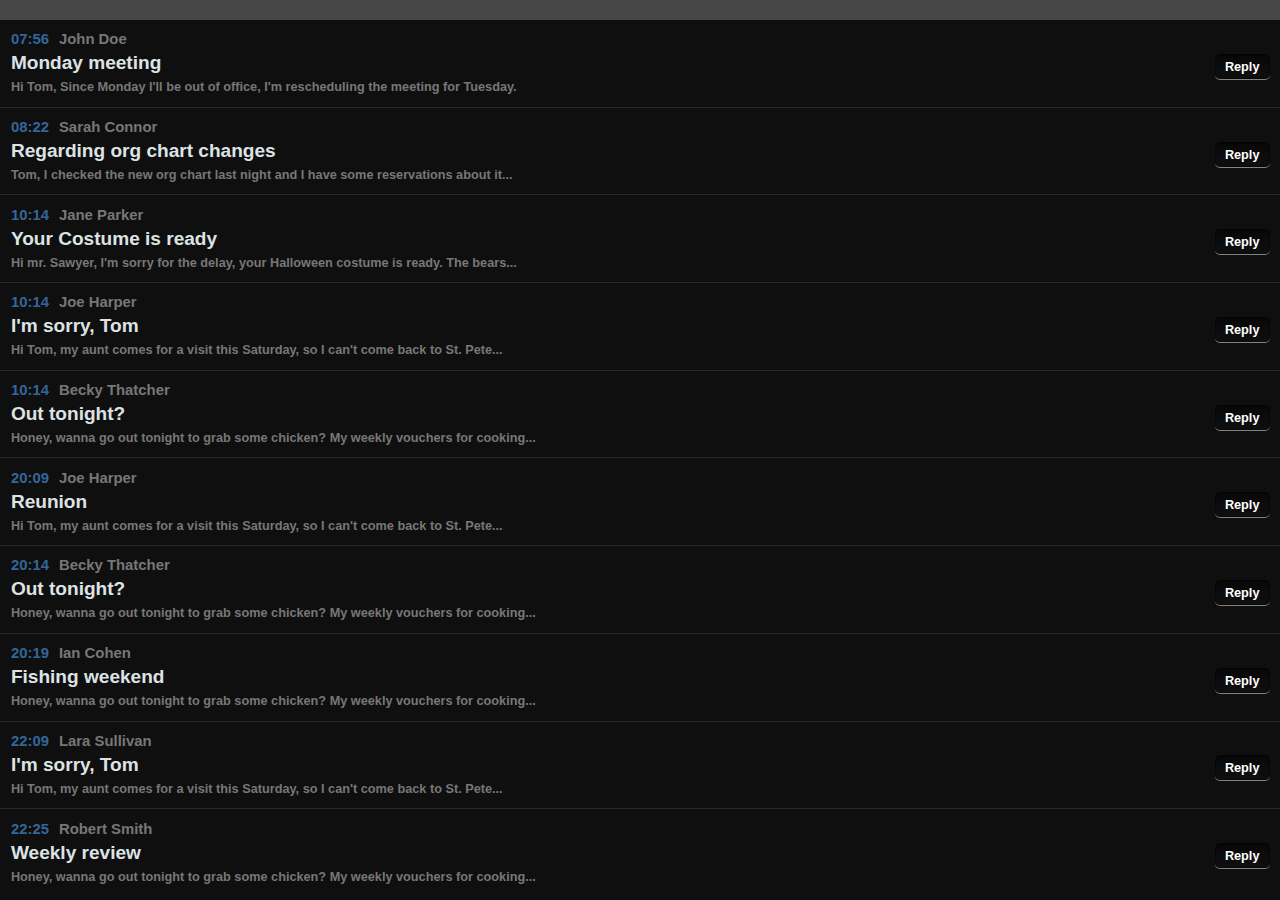
==== commit 43ff1d46: "Added 6 more mails" ====
--- a/www/index.html
+++ b/www/index.html
@@ -28,6 +28,7 @@
     <script src="js/kendo.mobile.min.js"></script>
     <script src="js/console.js"></script>
     <script src="js/index.js"></script>
+    <script src="js/demo.js"></script>
     <link href="css/kendo.common.min.css" rel="stylesheet" />
     <link href="css/kendo.mobile.all.min.css" rel="stylesheet" />
     <link href="css/demo.css" rel="stylesheet" />
@@ -56,68 +57,6 @@
     <h2>#: Subject#</h2>
     <p>#: Text#</p>
 </script>
-
-<script>
-    var inbox = [
-        {
-            ID: 1,
-            From: "John Doe",
-            Subject: "Monday meeting",
-            Text: "Hi Tom, Since Monday I'll be out of office, I'm rescheduling the meeting for Tuesday.",
-            Time: "07:56"
-        },
-        {
-            ID: 2,
-            From: "Sarah Connor",
-            Subject: "Regarding org chart changes",
-            Text: "Tom, I checked the new org chart last night and I have some reservations about it...",
-            Time: "08:22"
-        },
-        {
-            ID: 3,
-            From: "Jane Parker",
-            Subject: "Your Costume is ready",
-            Text: "Hi mr. Sawyer, I'm sorry for the delay, your Halloween costume is ready. The bears...",
-            Time: "10:14"
-        },
-        {
-            ID: 4,
-            From: "Joe Harper",
-            Subject: "I'm sorry, Tom",
-            Text: "Hi Tom, my aunt comes for a visit this Saturday, so I can't come back to St. Pete...",
-            Time: "10:14"
-        },
-        {
-            ID: 5,
-            From: "Becky Thatcher",
-            Subject: "Out tonight?",
-            Text: "Honey, wanna go out tonight to grab some chicken? My weekly vouchers for cooking...",
-            Time: "10:14"
-        }
-    ];
-
-    function onOpen(e) {
-        this.element.find(".km-actionsheet-title").text(e.target.next().text());
-    }
-
-    function reply(e) {
-        $("#actionResult").html("Replying to message #" + e.context);
-    }
-
-    function replyAll(e) {
-        $("#actionResult").html("Replying to all in message #" + e.context);
-    }
-
-    function archive(e) {
-        $("#actionResult").html("Archiving message #" + e.context);
-    }
-
-</script>
-
-<style scoped>
-    </style>
-
-
 <script>
   app.initialize();
   new kendo.mobile.Application($(document.body));  
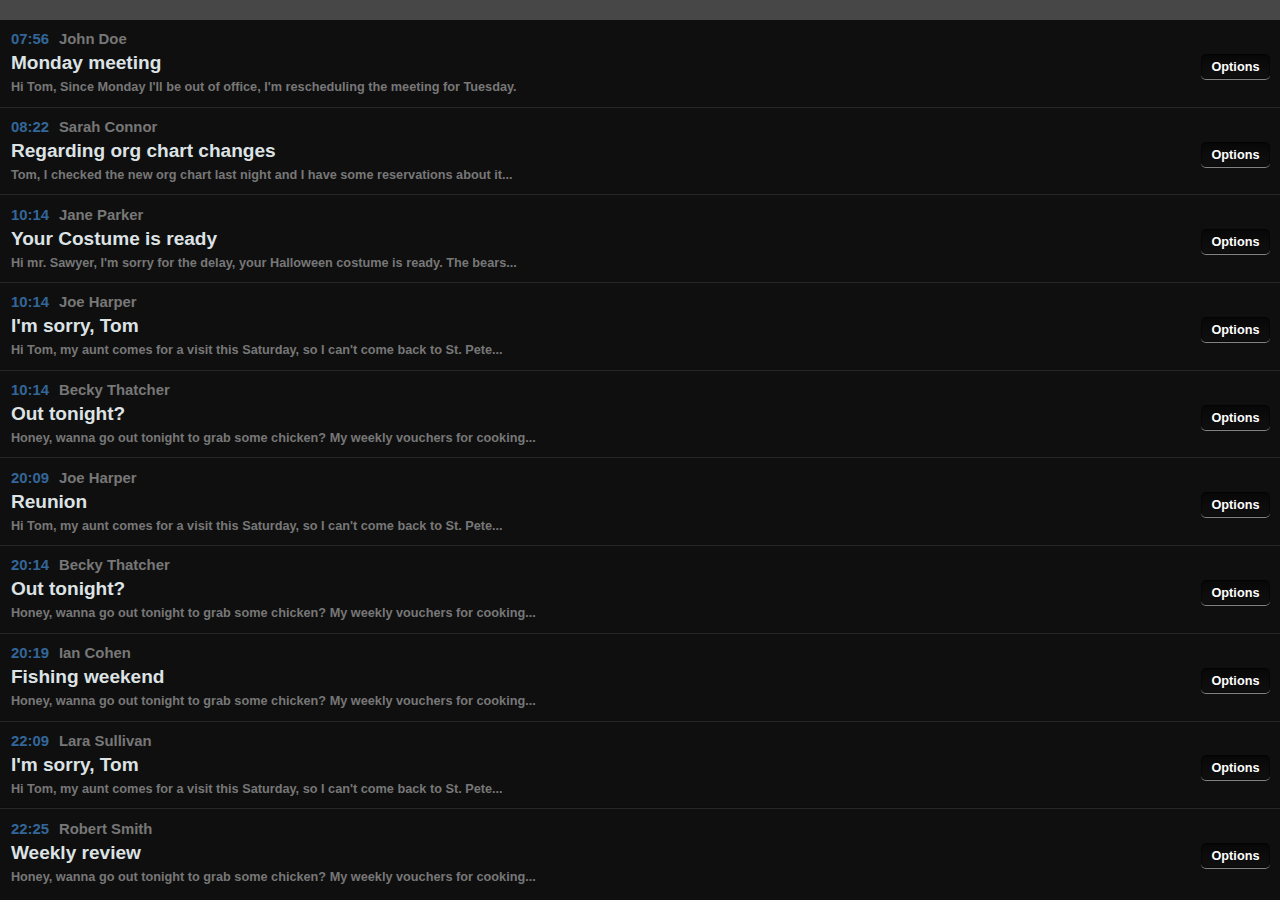
==== commit f18db76a: "Changed button value from reply to options" ====
--- a/www/index.html
+++ b/www/index.html
@@ -34,15 +34,15 @@
     <link href="css/demo.css" rel="stylesheet" />
 </head>
 <body>
-    <a href="../index.html">Back</a>
+    <a href="index.html">Back</a>
     <div data-role="view" data-title="Inbox" id="actionsheet-view">
     <h3 id="actionResult"></h3>
     <ul data-role="listview" data-source="inbox" data-template="inboxItem" class="inboxList"></ul>
 
     <ul data-role="actionsheet" id="inboxActions" data-open="onOpen" data-popup='{"direction": "left"}'>
         <li class="km-actionsheet-title">Monday Meeting:</li>
+        <li><a href="#" data-action="fshow">Show</a></li>
         <li><a href="#" data-action="reply">Reply</a></li>
-        <li><a href="#" data-action="replyAll">Reply All</a></li>
         <li><a href="#" data-action="archive">Archive</a></li>
     </ul>
 </div>
@@ -53,7 +53,7 @@
         data-role="button"
         data-rel="actionsheet"
         href="\\#inboxActions"
-        data-actionsheet-context="#:ID#">Reply</a>
+        data-actionsheet-context="#:ID#">Options</a>
     <h2>#: Subject#</h2>
     <p>#: Text#</p>
 </script>
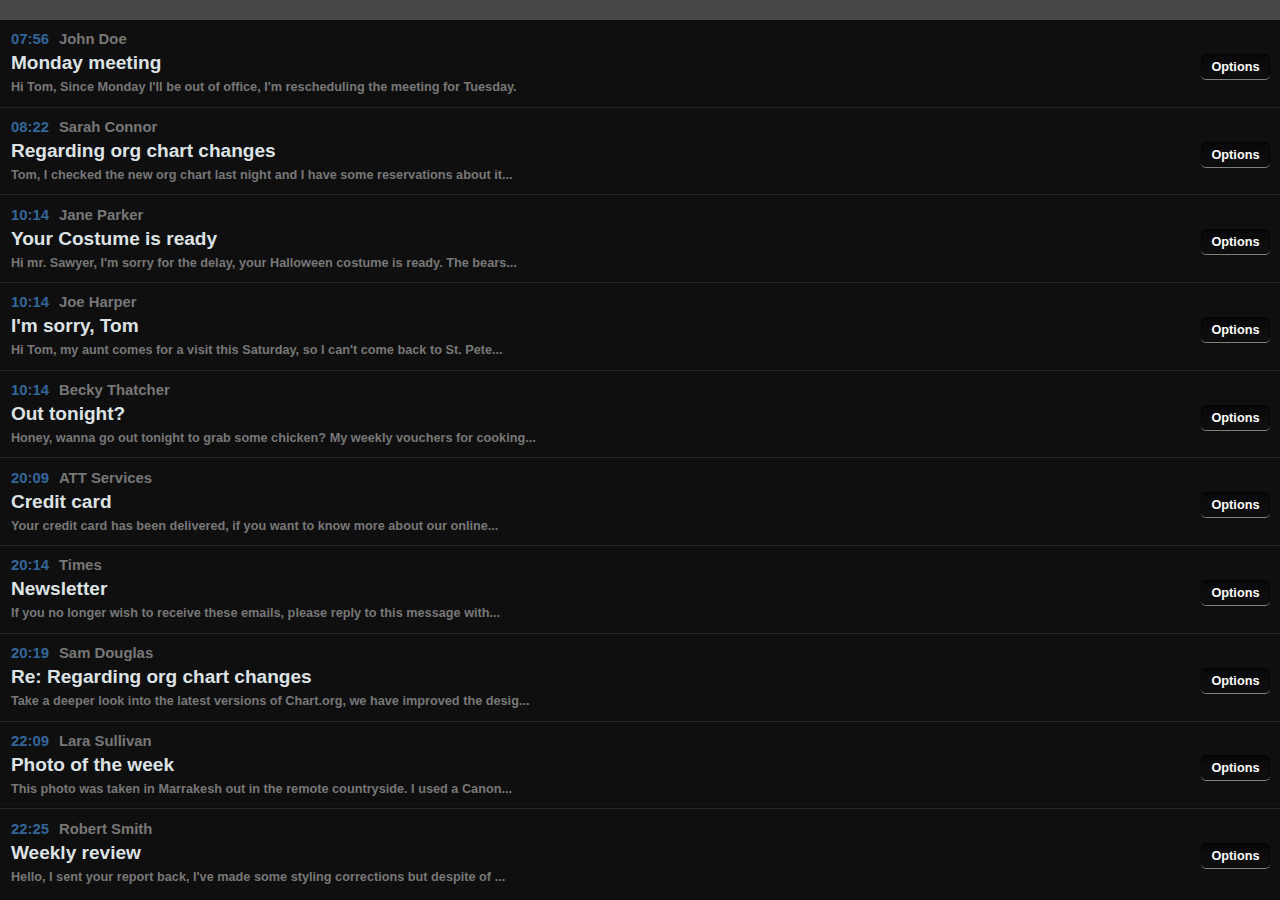
==== commit 059900ad: "Removed back link" ====
--- a/www/index.html
+++ b/www/index.html
@@ -34,8 +34,7 @@
     <link href="css/demo.css" rel="stylesheet" />
 </head>
 <body>
-    <a href="index.html">Back</a>
-    <div data-role="view" data-title="Inbox" id="actionsheet-view">
+  <div data-role="view" data-title="Inbox" id="actionsheet-view">
     <h3 id="actionResult"></h3>
     <ul data-role="listview" data-source="inbox" data-template="inboxItem" class="inboxList"></ul>
 
